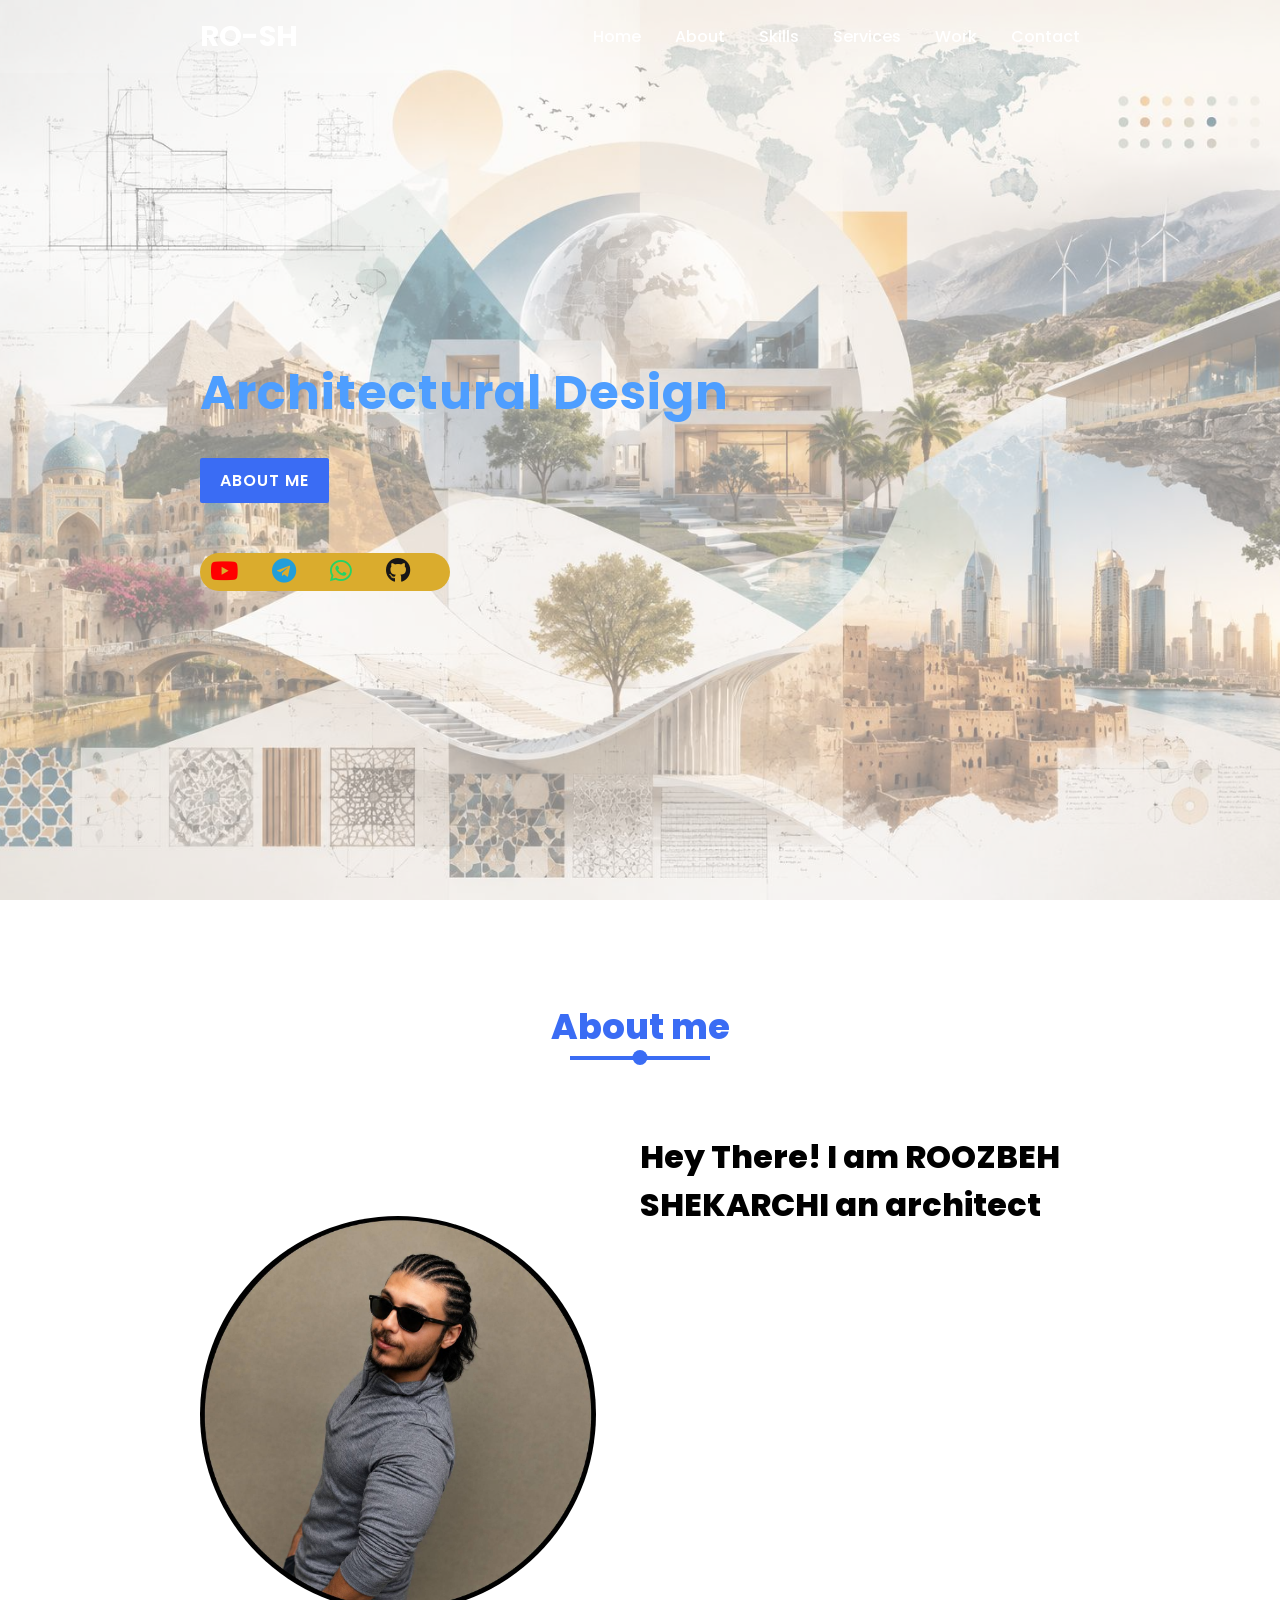
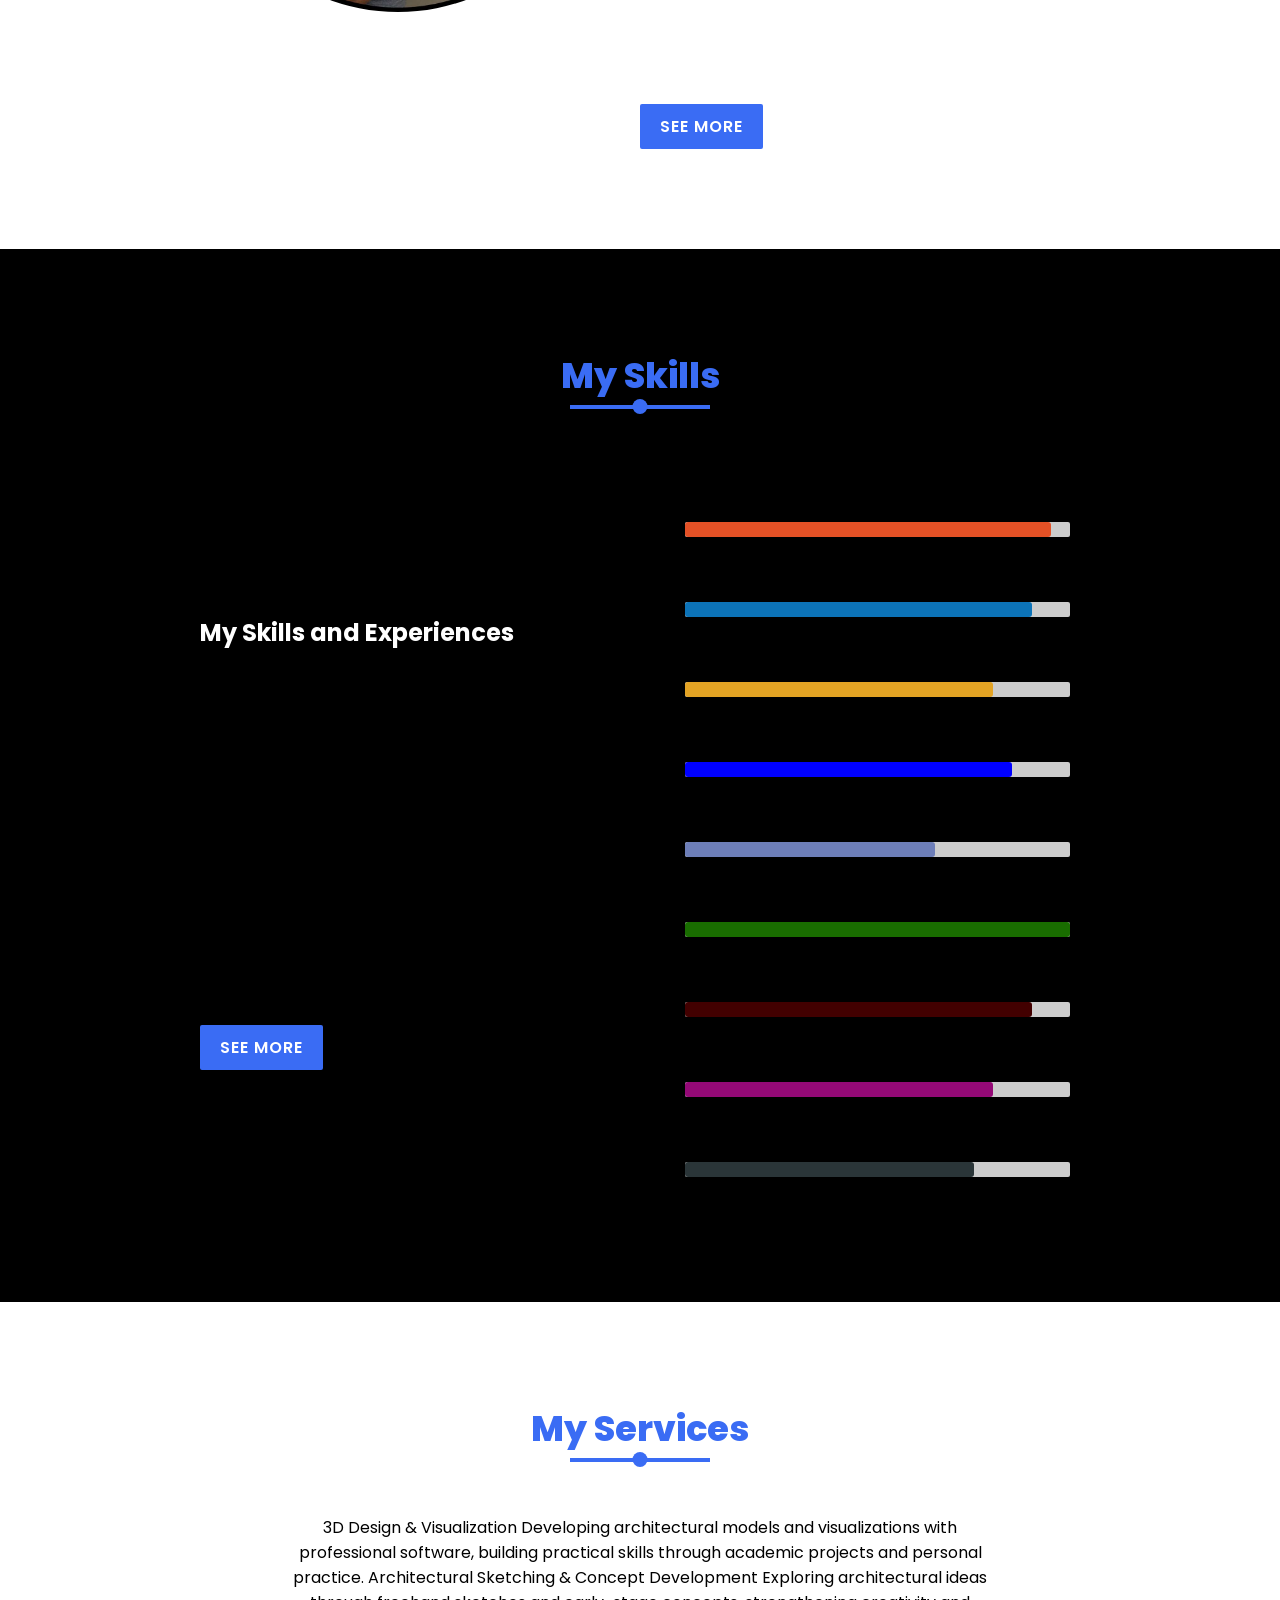
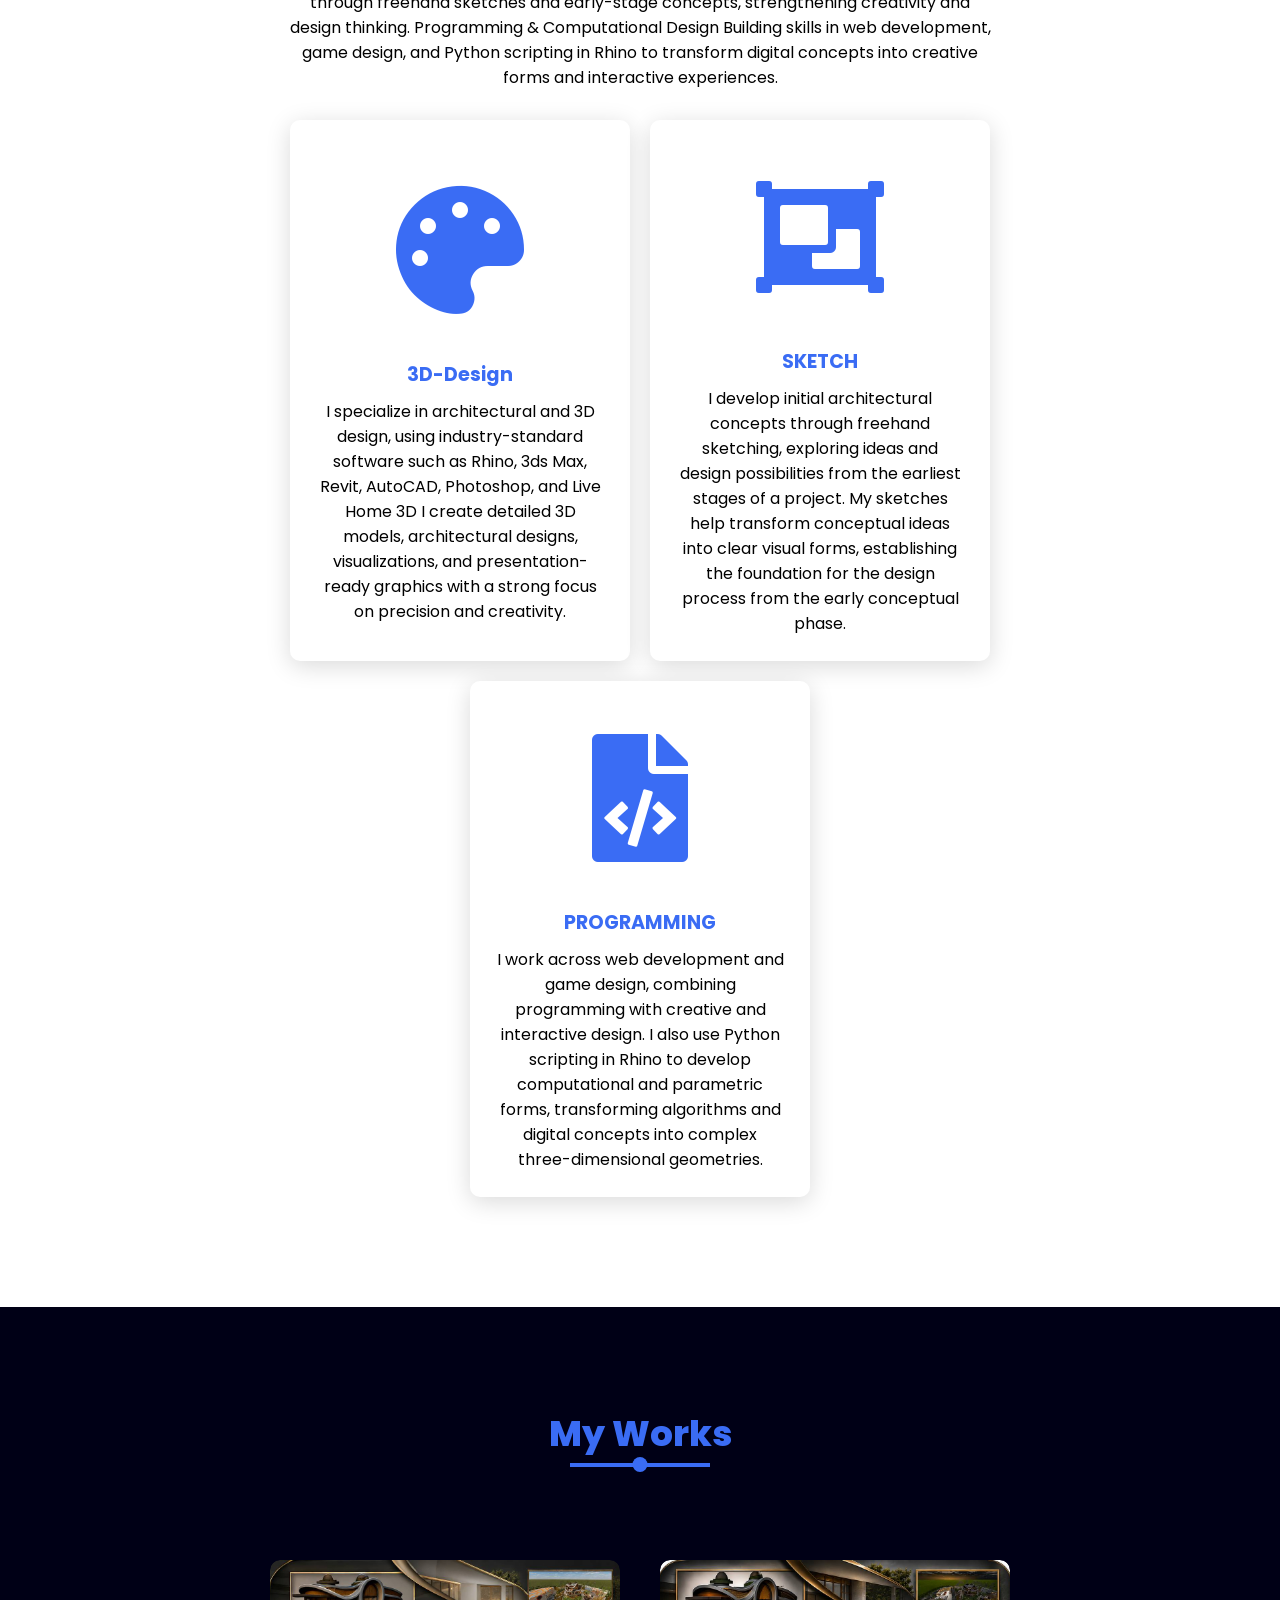
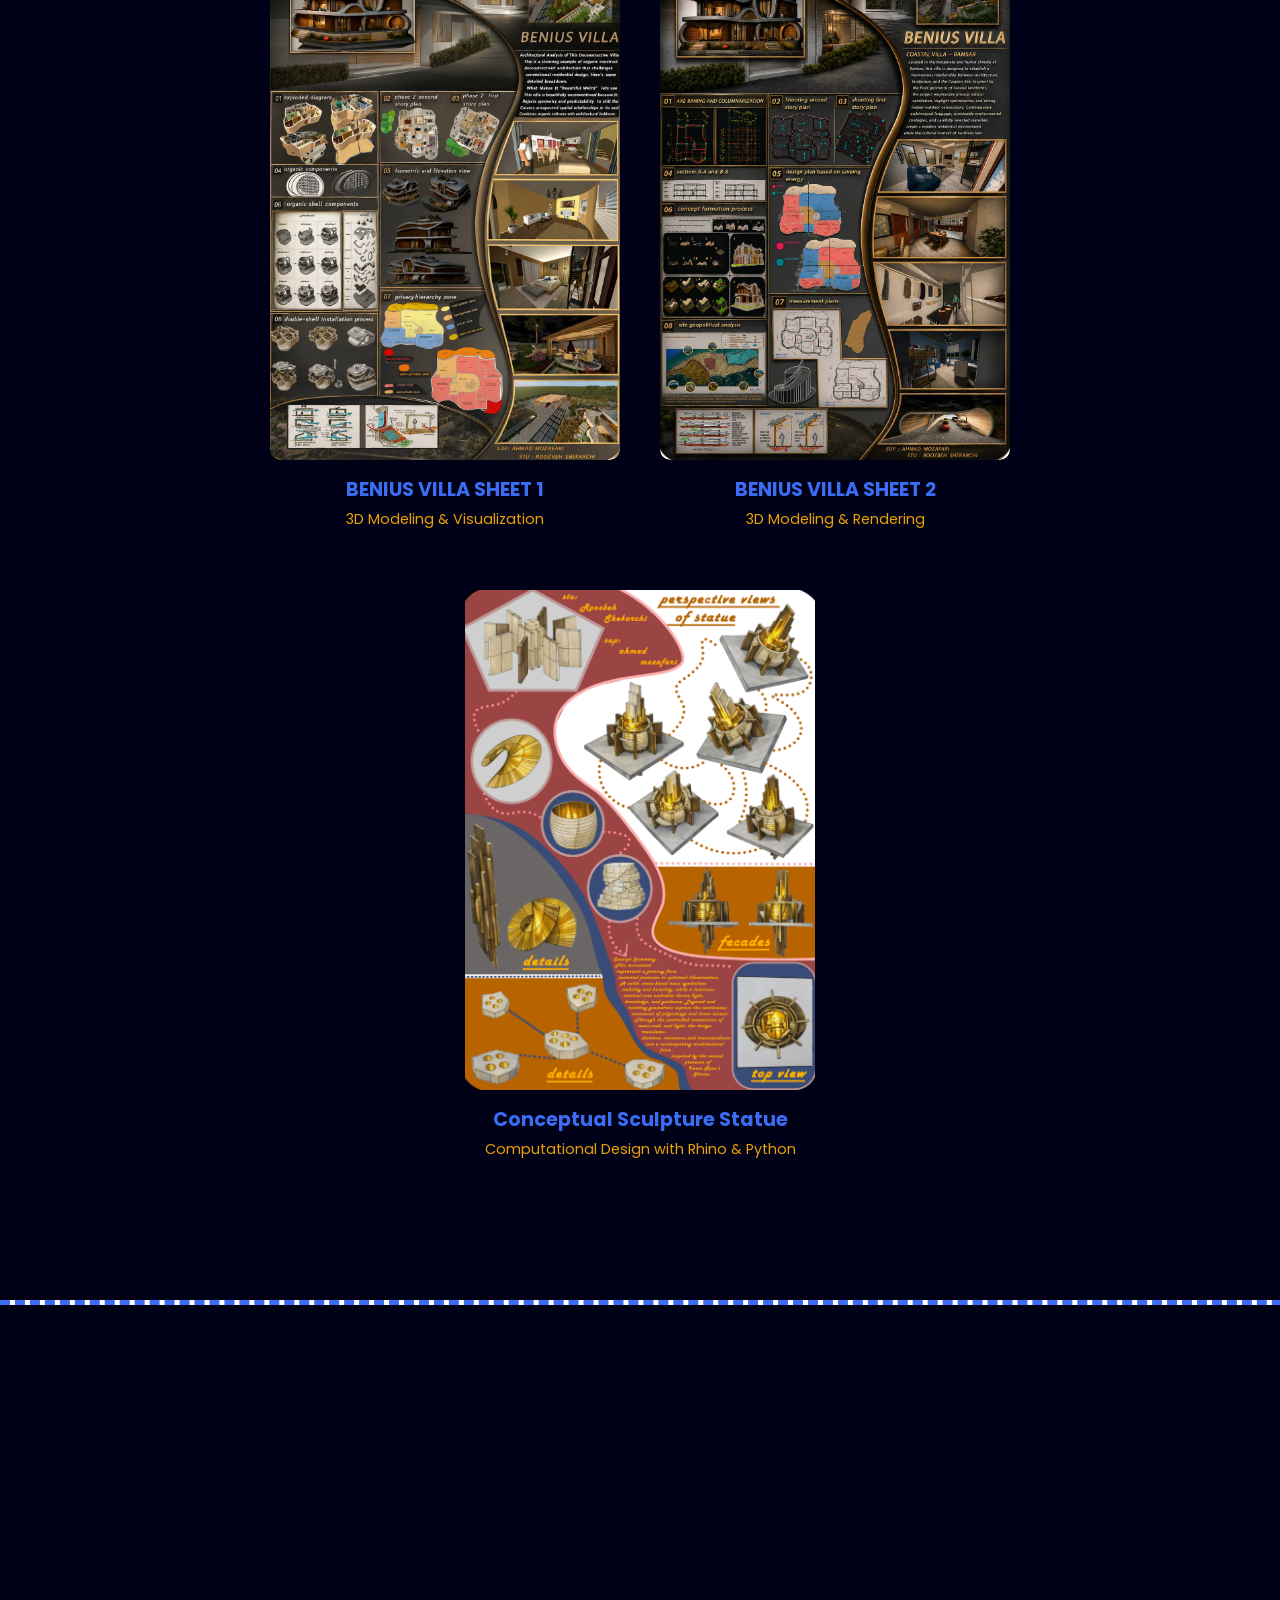
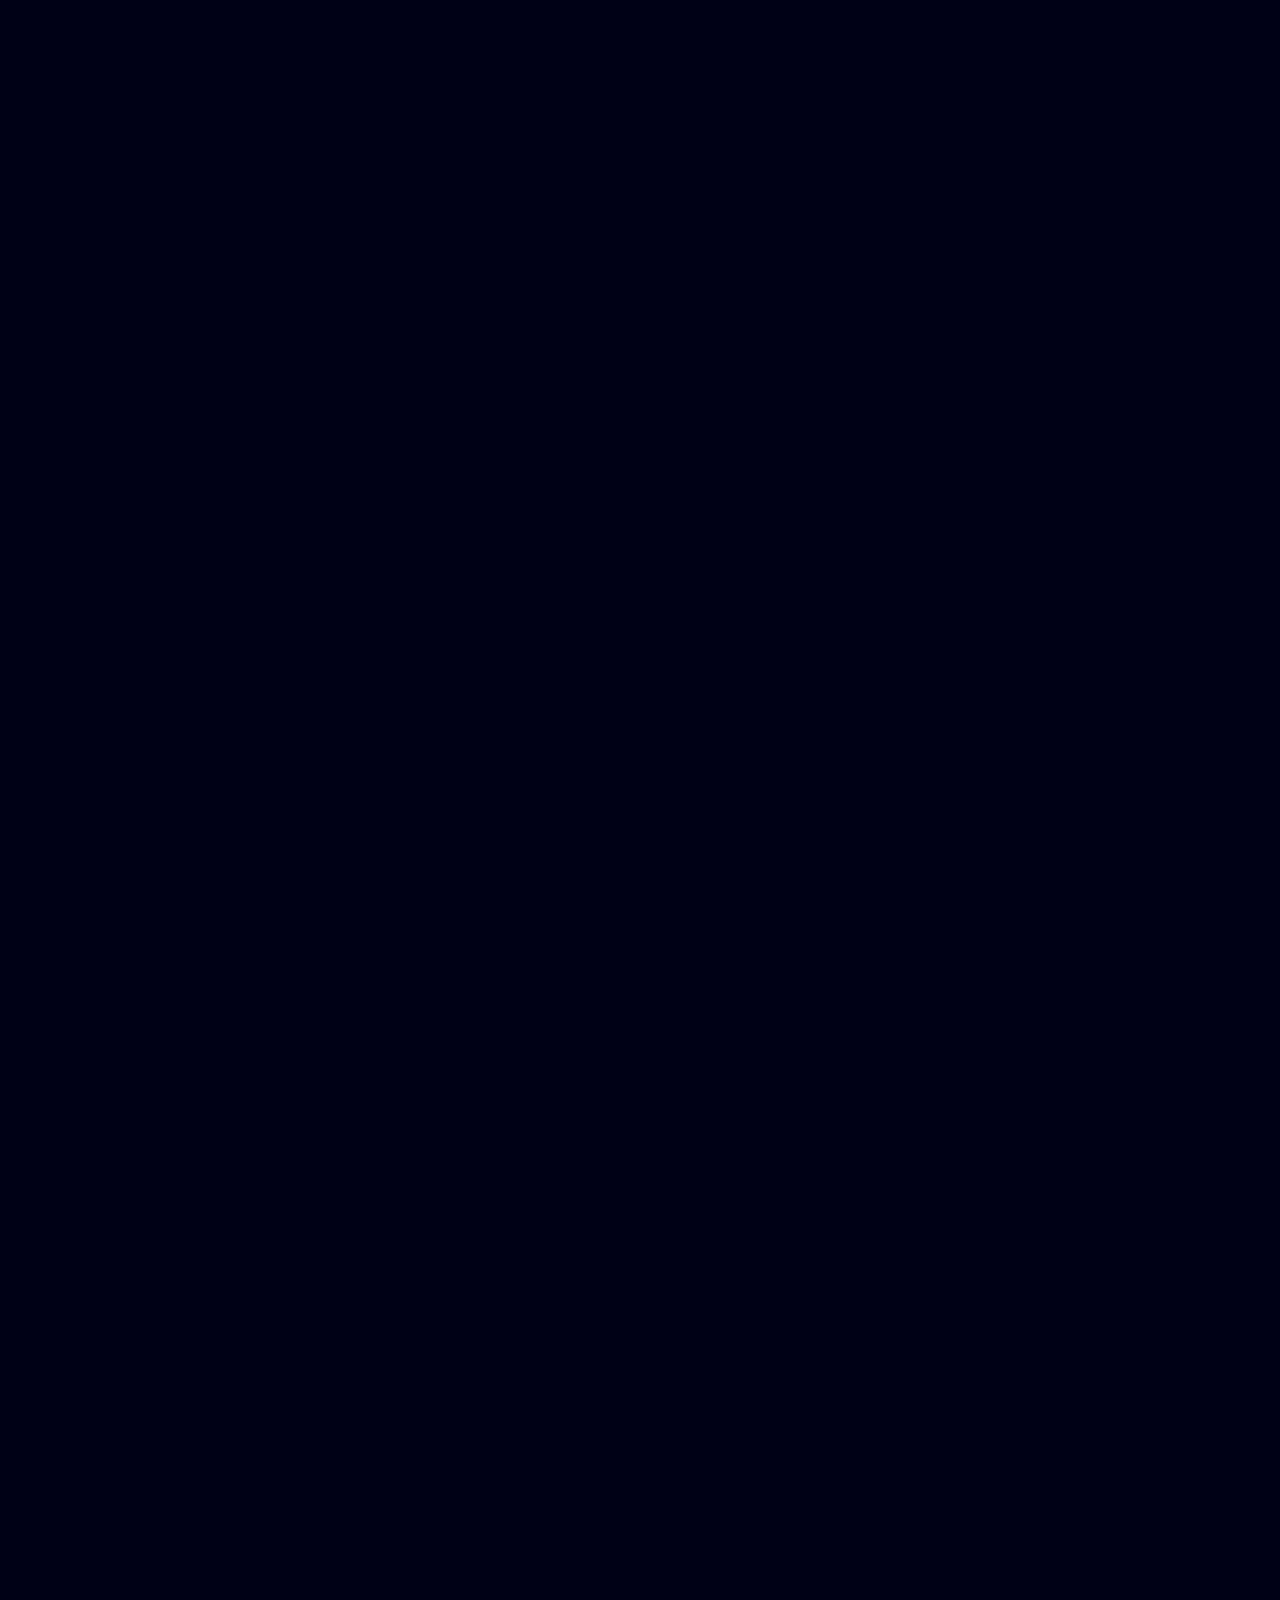
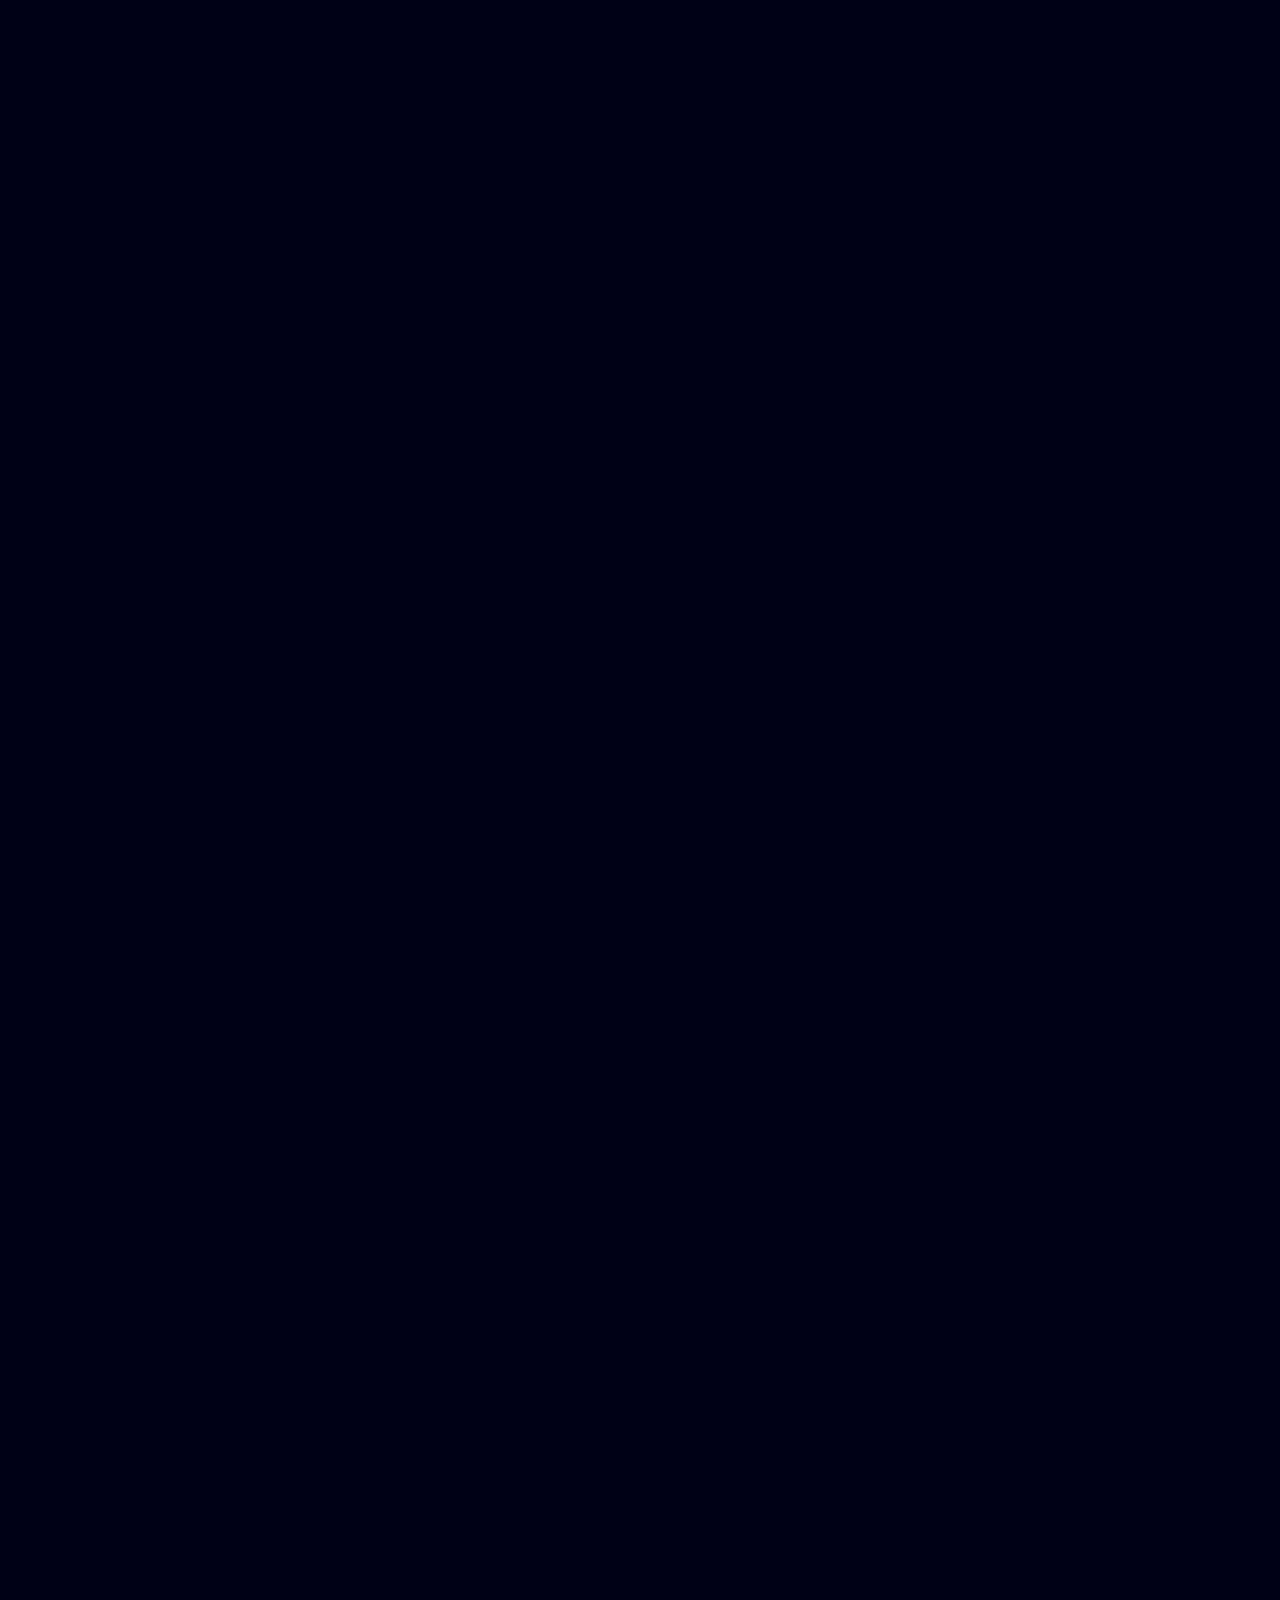
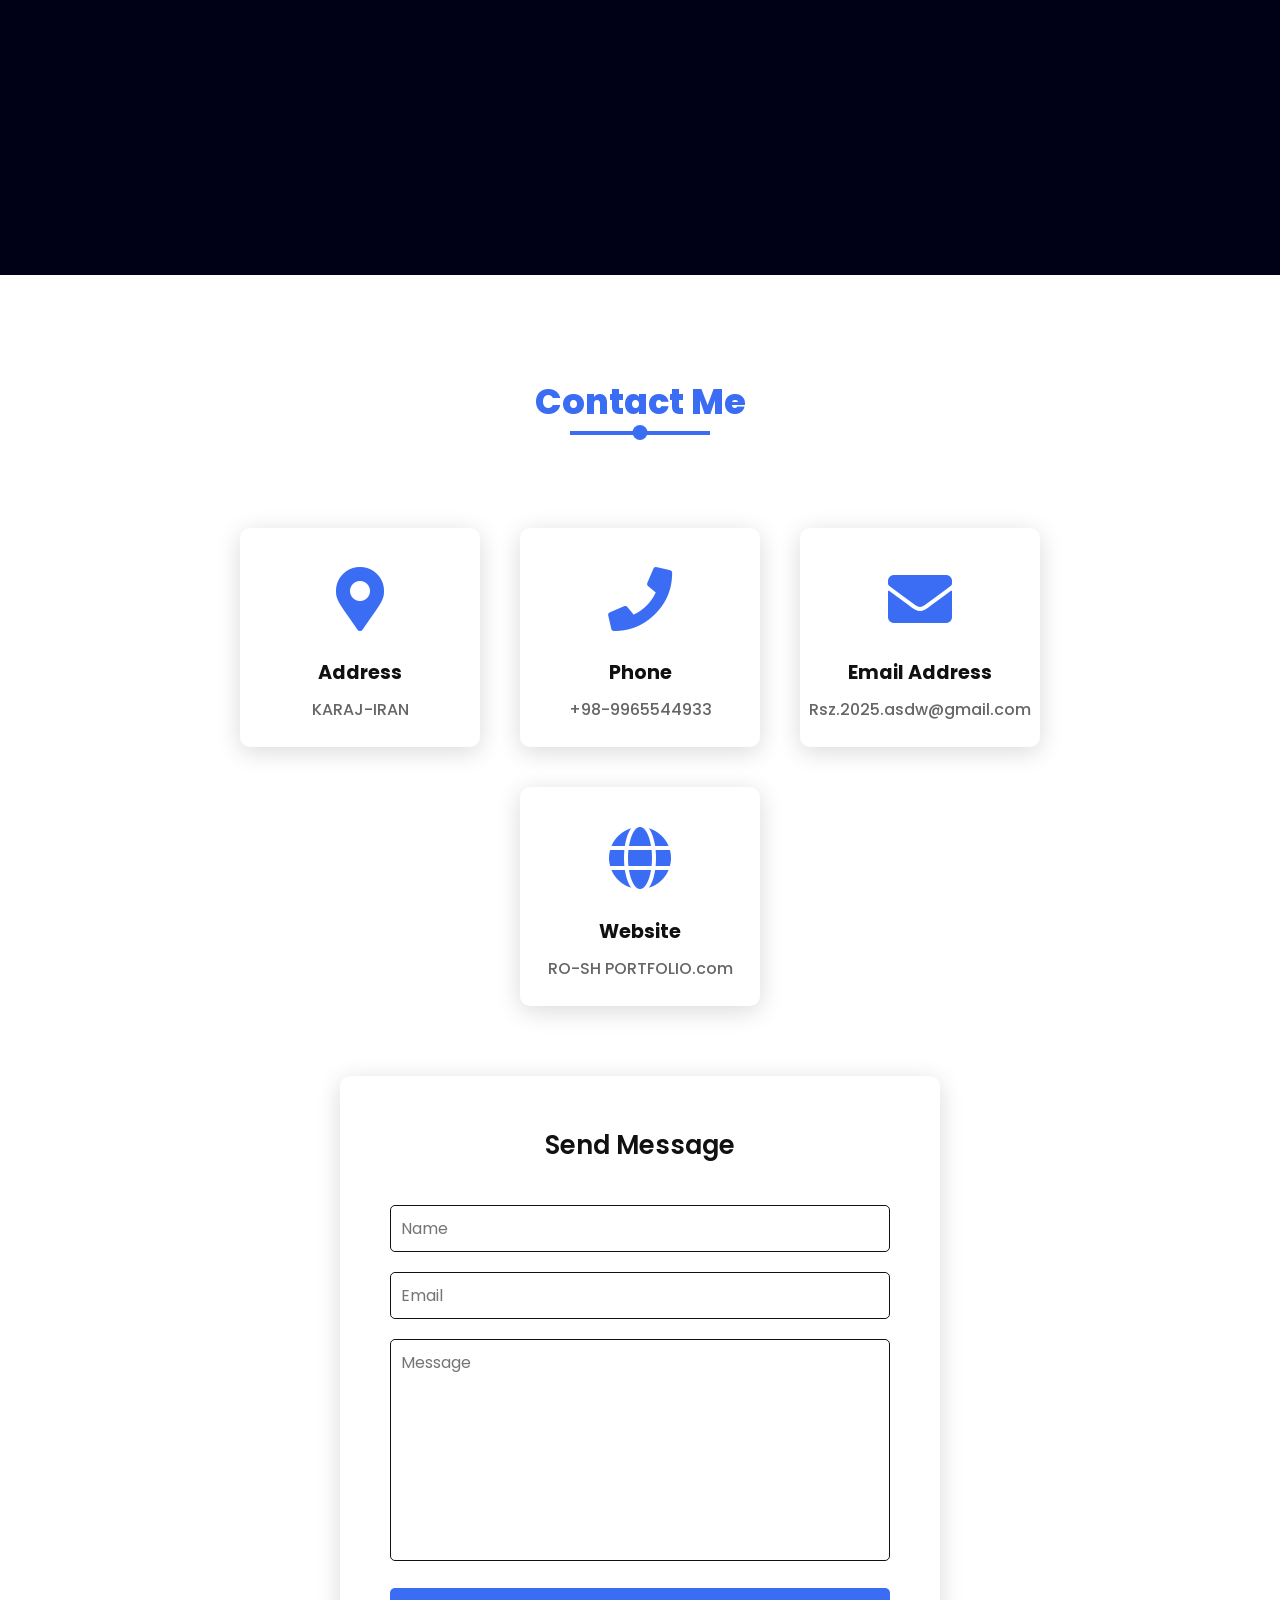
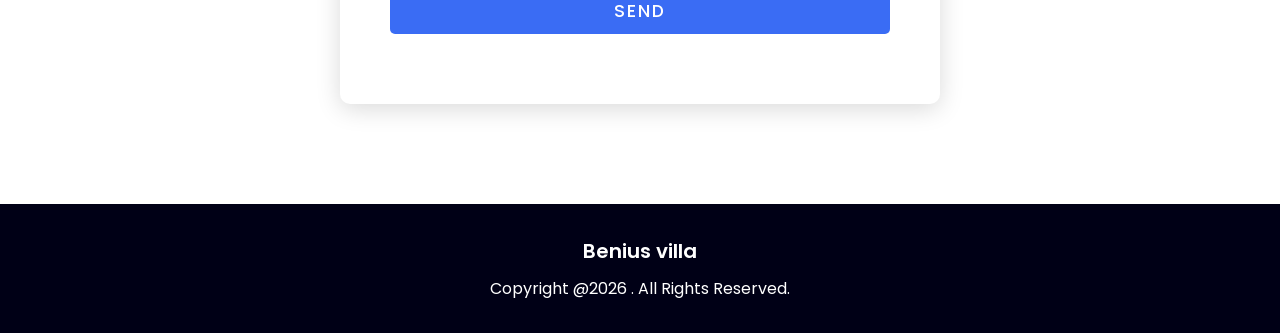
==== index.html @ 7f279898 "Add files via upload" ====
<!DOCTYPE html>
<html lang="en">
<head>
    <meta charset="UTF-8">
    <meta name="viewport" content="width=device-width, initial-scale=1.0">
    <title>RO-SH PORTFOLIO</title>
    <link rel="stylesheet" href="style.css">
    <link rel="stylesheet" href="https://unpkg.com/aos@next/dist/aos.css" />
    <link rel="stylesheet" href="https://cdnjs.cloudflare.com/ajax/libs/font-awesome/5.15.2/css/all.min.css">
</head>
<body>


    <header>
        <a href="" class="brand" data-aos="zoom-in" data-aos-duration="1000">RO-SH</a>
        <div class="menu-btn"></div>
        <div class="navigation">
            <a href="#main" data-aos="fade-up" data-aos-duration="1000" data-aos-delay="100">Home</a>
            <a href="#about"data-aos="fade-up" data-aos-duration="1000" data-aos-delay="200">About</a>
            <a href="#skills" data-aos="fade-up" data-aos-duration="1000" data-aos-delay="300">Skills</a>
            <a href="#services" data-aos="fade-up" data-aos-duration="1000" data-aos-delay="400">Services</a>
            <a href="#work" data-aos="fade-up" data-aos-duration="1000" data-aos-delay="500">Work</a>
            <a href="#contact" data-aos="fade-up" data-aos-duration="1000" data-aos-delay="600">Contact</a>
        </div>
    </header>

    <section class="main" id="main">
        <div class="content">
            <h2 data-aos="fade-right" data-aos-duration="1000" data-aos-delay="800"> <br><span></span></h2>
            <div class="animated-text" data-aos="fade-left" data-aos-duration="1000" data-aos-delay="900">
                <h3>Architectural Design</h3>
                <h3>Web Designer</h3>
                <h3>Programmer</h3>
                
            </div>
            <a href="#about" class="btn" data-aos="zoom-out" data-aos-duration="1000" data-aos-delay="1000">about me</a>
            <div class="media-icons">
                <a href="https://www.youtube.com/@ROSH-i8z" data-aos="fade-in" data-aos-duration="1000" data-aos-delay="1200"><i class="fab fa-youtube"></i></a>
                <a href="https://t.me/@ROSH_2026" data-aos="fade-in" data-aos-duration="1000" data-aos-delay="1300"><i class="fab fa-telegram"></i></a>
                <a href="https://wa.me/@ROSH_2026" data-aos="fade-in" data-aos-duration="1000" data-aos-delay="1400"><i class="fab fa-whatsapp"></i></a>
                <a href="https://github.com/Erf0012" data-aos="fade-in" data-aos-duration="1000" data-aos-delay="1500"><i class="fab fa-github"></i></a>
            </div>
        </div>
    </section>

<!--  About Section -->

    <section class="about" id="about">
        <div class="title reveal">
            <h2 class="section-title" data-aos="fade-up" data-aos-duration="1000">About me</h2>
        </div>
        <div class="content">
            <div class="column col-left reveal">
                <div class="img-card" data-aos="fade-right" data-aos-duration="2000" data-aos-delay="200">
                    <img src="image/myself.png" alt="profile">
                </div>
            </div>
            <div class="column col-right reveal">
                <h2 class="content-title" data-aos="fade-left" data-aos-duration="1000" data-aos-delay="200">Hey There! I am ROOZBEH SHEKARCHI  an architect</h2>
                <p class="paragraph-text" data-aos="flip-up" data-aos-duration="1000" data-aos-delay="400">

I’m Roozbeh Shekarchi, a 21-year-old third-year Bachelor of Architecture student at the University of Tehran. I am continuously learning and developing my knowledge in architecture, with the long-term goal of pursuing advanced academic studies and taking my education to the highest levels.
My interests and experience include architectural design, 3D modeling, and the development of landscapes, green spaces, villas, apartments, towers, and technical architectural elements. I explore culture, society, concepts, ideas, climate, form, and contextual inspiration to develop thoughtful and creative architectural solutions.

Alongside architecture, I enjoy programming, graphic design, sports, and creative activities. I also have a strong interest in films, series, and music, which I regularly explore and follow as sources of inspiration and personal enjoyment.</p>
                <a href="#skills" class="btn" data-aos="zoom-out-left" data-aos-duration="1000" data-aos-delay="600">See more</a>
            </div>
        </div>
    </section>

<!-- Skill Section -->

    <section class="skills" id="skills">
        <div class="title">
            <h2 class="section-title" data-aos="fade-up" data-aos-duration="1000">My Skills</h2>
        </div>
        <div class="content">
            <div class="column col-left">
                <h2 class="content-title" data-aos="fade-right" data-aos-duration="1000" data-aos-delay="200">My Skills and Experiences</h2>
                <div class="paragraph-text" data-aos="flip-down" data-aos-duration="1000" data-aos-delay="300">I have experience in programming, web development, and creative digital design. I work with software such as Rhino, 3ds Max, Revit, AutoCAD, Photoshop, and Live Home 3D to develop architectural models, 3D designs, visualizations, and detailed project concepts.
I also have experience analyzing architectural projects and participating in building projects, gaining practical knowledge through observation, design development, and on-site experience. Alongside my technical and architectural skills, I have a strong command of English and continue to develop my skills through academic projects and personal practice.</div>
                <a href="#services" class="btn" data-aos="zoom-in-right" data-aos-duration="1000" data-aos-delay="400">See more</a>
            </div>
            <div class="column col-right">
                <div class="bar">
                    <div class="info" data-aos="flip-up" data-aos-duration="1000" data-aos-delay="100">
                        <span>HTML</span>
                        <span>95%</span>
                    </div>
                    <div class="line html" data-aos="zoom-in-right" data-aos-duration="1000" data-aos-delay="140"></div>
                </div>
                <div class="bar">
                    <div class="info" data-aos="flip-up" data-aos-duration="1000" data-aos-delay="200">
                        <span>CSS</span>
                        <span>90%</span>
                    </div>
                    <div class="line css" data-aos="zoom-in-right" data-aos-duration="1000" data-aos-delay="240"></div>
                </div>
                <div class="bar">
                    <div class="info" data-aos="flip-up" data-aos-duration="1000" data-aos-delay="300">
                        <span>Javascript</span>
                        <span>80%</span>
                    </div>
                    <div class="line javascript" data-aos="zoom-in-right" data-aos-duration="1000" data-aos-delay="340"></div>
                </div>
                <div class="bar">
                    <div class="info" data-aos="flip-up" data-aos-duration="1000" data-aos-delay="400">
                        <span>Python</span>
                        <span>85%</span>
                    </div>
                    <div class="line python" data-aos="zoom-in-right" data-aos-duration="1000" data-aos-delay="440"></div>
                </div>
                <div class="bar">
                    <div class="info" data-aos="flip-up" data-aos-duration="1000" data-aos-delay="500">
                        <span>RHINO-8</span>
                        <span>65%</span>
                    </div>
                    <div class="line b" data-aos="zoom-in-right" data-aos-duration="1000" data-aos-delay="540"></div>
                </div>
                <div class="bar">
                    <div class="info" data-aos="flip-up" data-aos-duration="1000" data-aos-delay="500">
                        <span>3D LIVE HOME</span>
                        <span>100%</span>
                    </div>
                    <div class="line a" data-aos="zoom-in-right" data-aos-duration="1000" data-aos-delay="640"></div>
                </div>
                <div class="bar">
                    <div class="info" data-aos="flip-up" data-aos-duration="1000" data-aos-delay="500">
                        <span>AutoCAD</span>
                        <span>90%</span>
                    </div>
                    <div class="line c" data-aos="zoom-in-right" data-aos-duration="1000" data-aos-delay="640"></div>
                </div>
                <div class="bar">
                    <div class="info" data-aos="flip-up" data-aos-duration="1000" data-aos-delay="500">
                        <span>Revit architecture</span>
                        <span>80%</span>
                    </div>
                    <div class="line d" data-aos="zoom-in-right" data-aos-duration="1000" data-aos-delay="640"></div>
                </div>
                <div class="bar">
                    <div class="info" data-aos="flip-up" data-aos-duration="1000" data-aos-delay="500">
                        <span>Photoshop</span>
                        <span>75%</span>
                    </div>
                    <div class="line e" data-aos="zoom-in-right" data-aos-duration="1000" data-aos-delay="640"></div>
                </div>
            </div>
        </div>
    </section>

    <!-- Services Section -->

    <section class="services" id="services">
        <div class="title">
            <h2 class="section-title" data-aos="fade-up" data-aos-duration="1000">My Services</h2>
            <p data-aos="fade-up" data-aos-duration="1000" data-aos-delay="200">3D Design & Visualization
Developing architectural models and visualizations with professional software, building practical skills through academic projects and personal practice.

Architectural Sketching & Concept Development
Exploring architectural ideas through freehand sketches and early-stage concepts, strengthening creativity and design thinking.

Programming & Computational Design
Building skills in web development, game design, and Python scripting in Rhino to transform digital concepts into creative forms and interactive experiences.</p>
        </div>
        <div class="content">
            <div class="card" data-aos="fade-right" data-aos-duration="1000" data-aos-delay="400">
                <div class="service-icon">
                    <i class="fas fa-palette"></i>
                </div>
                <div class="info">
                    <h3>3D-Design</h3>
                    <p>I specialize in architectural and 3D design, using industry-standard software such as Rhino, 3ds Max, Revit, AutoCAD, Photoshop, and Live Home 3D
                       I create detailed 3D models, architectural designs, visualizations, and presentation-ready graphics with a strong focus on precision and creativity. </p>
                </div>
            </div>
            <div class="card" data-aos="fade-up" data-aos-duration="1000" data-aos-delay="400">
                <div class="service-icon">
                    <i class="fas fa-object-group"></i>
                </div>
                <div class="info">
                    <h3>SKETCH</h3>
                    <p>I develop initial architectural concepts through freehand sketching, exploring ideas and design possibilities from the earliest stages of a project.
                      My sketches help transform conceptual ideas into clear visual forms, establishing the foundation for the design process from the early conceptual phase. </p>
                </div>
            </div>
            <div class="card" data-aos="fade-left" data-aos-duration="1000" data-aos-delay="400">
                <div class="service-icon">
                    <i class="fas fa-file-code"></i>
                </div>
                <div class="info">
                    <h3>PROGRAMMING</h3>
                    <p>I work across web development and game design, combining programming with creative and interactive design.
                       I also use Python scripting in Rhino to develop computational and parametric forms, transforming algorithms and digital concepts into complex three-dimensional geometries. </p>
                </div>
            </div>
        </div>
    </section>

<!-- Work Section -->
<!-- ========================= -->
<!-- MY WORKS -->
<!-- ========================= -->

<section class="work" id="work">

    <div class="title">

        <h2 class="section-title"
            data-aos="fade-up"
            data-aos-duration="1000">
            My Works
        </h2>

    </div>


    <!-- Artistic Dashed Line -->
    <svg class="project-line" id="lineWork"></svg>


    <div class="content">


        <!-- ========================= -->
        <!-- PROJECT 1 -->
        <!-- ========================= -->

        <div class="card"
             data-aos="fade-right"
             data-aos-duration="1000"
             data-aos-delay="200">

            <div class="card-img">

                <img src="image/1.png"
                     alt="BENIUS VILLA SHEET 1">

            </div>

            <div class="card-info">

                <h3>BENIUS VILLA SHEET 1</h3>

                <p>
                    3D Modeling & Visualization
                </p>

            </div>

        </div>



        <!-- ========================= -->
        <!-- PROJECT 2 -->
        <!-- ========================= -->

        <div class="card"
             data-aos="fade-up"
             data-aos-duration="1000"
             data-aos-delay="200">

            <div class="card-img">

                <img src="image/2.jpg"
                     alt="BENIUS VILLA SHEET 2">

            </div>

            <div class="card-info">

                <h3>BENIUS VILLA SHEET 2</h3>

                <p>
                    3D Modeling & Rendering
                </p>

            </div>

        </div>



        <!-- ========================= -->
        <!-- PROJECT 3 -->
        <!-- ========================= -->

        <div class="card"
             data-aos="fade-left"
             data-aos-duration="1000"
             data-aos-delay="200">

            <div class="card-img">

                <img src="image/7.png"
                     alt="Conceptual Sculpture">

            </div>

            <div class="card-info">

                <h3>Conceptual Sculpture Statue</h3>

                <p>
                    Computational Design with Rhino & Python
                </p>

            </div>

        </div>


    </div>

</section>
<div class="dashed-line"></div>


<!-- ========================= -->
<!-- SECOND WORK SECTION -->
<!-- ========================= -->

<section class="work1" id="work1">


    <!-- Artistic Dashed Line -->
    


    <div class="content1">


        <!-- ========================= -->
        <!-- PROJECT 4 -->
        <!-- ========================= -->

        <div class="card"
             data-aos="fade-right"
             data-aos-duration="1000"
             data-aos-delay="400">

            <div class="card-img">

                <img src="image/4.png"
                     alt="Architectural Sketch">

            </div>

            <div class="card-info">

                <h3>Architectural Sketch - AS BUILT</h3>

                <p>
                    Initial Concept & Freehand Sketching
                </p>

            </div>

        </div>



        <!-- ========================= -->
        <!-- PROJECT 5 -->
        <!-- ========================= -->

        <div class="card"
             data-aos="fade-up"
             data-aos-duration="1000"
             data-aos-delay="400">

            <div class="card-img">

                <img src="image/5.png"
                     alt="Parametric Design">

            </div>

            <div class="card-info">

                <h3>Parametric Design - MODIFIED</h3>

                <p>
                    Initial Concept & Freehand Sketching
                </p>

            </div>

        </div>



        <!-- ========================= -->
        <!-- PROJECT 6 -->
        <!-- ========================= -->

        <div class="card"
             data-aos="fade-left"
             data-aos-duration="1000"
             data-aos-delay="400">

            <div class="card-img">

                <img src="image/6.png"
alt="Parametric Design 2">

            </div>

            <div class="card-info">

                <h3>Parametric Design - MODIFIED 2</h3>

                <p>
                    Creative 3D Details
                </p>

            </div>

        </div>



        <!-- ========================= -->
        <!-- PROJECT 7 -->
        <!-- ========================= -->

        <div class="card"
             data-aos="fade-left"
             data-aos-duration="1000"
             data-aos-delay="400">

            <div class="card-img">

                <img src="image/3.png"
                     alt="Architectural Visualization">

            </div>

            <div class="card-info">

                <h3>Architectural Visualization FORM</h3>

                <p>
                    3D Design - ART
                </p>

            </div>

        </div>



        <!-- ========================= -->
        <!-- PROJECT 8 -->
        <!-- ========================= -->

        <div class="card"
             data-aos="fade-left"
             data-aos-duration="1000"
             data-aos-delay="400">

            <div class="card-img">

                <img src="image/8.png"
                     alt="3D Design Project">

            </div>

            <div class="card-info">

                <h3>Designing 3D Project</h3>

                <p>
                    Architectural Exploration & Development
                </p>

            </div>

        </div>


    </div>

</section>




    <section class="contact" id="contact">
        <div class="title reveal">
          <h2 class="section-title">Contact Me</h2>
        </div>
        <div class="content">
          <div class="row">
            <div class="card reveal">
              <div class="contact-icon">
                <i class="fas fa-map-marker-alt"></i>
              </div>
              <div class="info">
                <h3>Address</h3>
                <span>KARAJ-IRAN</span>
              </div>
            </div>
            <div class="card reveal">
              <div class="contact-icon">
                <i class="fas fa-phone"></i>
              </div>
              <div class="info">
                <h3>Phone</h3>
                <span>+98-9965544933</span>
              </div>
            </div>
            <div class="card reveal">
              <div class="contact-icon">
                <i class="fas fa-envelope"></i>
              </div>
              <div class="info">
                <h3>Email Address</h3>
                <span>Rsz.2025.asdw@gmail.com</span>
              </div>
            </div>
            <div class="card reveal">
              <div class="contact-icon">
                <i class="fas fa-globe"></i>
              </div>
              <div class="info">
                <h3>Website</h3>
                <span>RO-SH PORTFOLIO.com</span>
              </div>
            </div>
          </div>
          <div class="row">
            <div class="contact-form reveal">
              <h3>Send Message</h3>
              <div class="input-box">
                <input type="text" name="" value="" placeholder="Name">
              </div>
              <div class="input-box">
                <input type="text" name="" value="" placeholder="Email">
              </div>
              <div class="input-box">
                <textarea name="name" rows="8" cols="80" placeholder="Message"></textarea>
              </div>
              <div class="input-box">
                <input type="submit" class="send-btn" name="" value="Send">
              </div>
            </div>
          </div>
        </div>
      </section>
  
      <footer class="footer">
        <span class="footer-title">Benius villa</span>
        <p>Copyright @2026 <a href="#"></a>. All Rights Reserved.</p>
      </footer>

      


    <script src="https://unpkg.com/aos@next/dist/aos.js"></script>
    <script>
      AOS.init({offset:0});
    </script>
    <script>

        window.addEventListener("scroll", function(){
    scrollBtn.classList.toggle("active", window.scrollY > 500);
});

//javascript for scroll back to top on click scroll-to-top button

// document.querySelector(".scrollToTop-btn").addEventListener("click", () => {
//   document.body.scrollTop = 0;
//   document.documentElement.scrollTop = 0;
// });

        const menuBtn = document.querySelector(".menu-btn");
        const navigation = document.querySelector(".navigation");
        const navigationItems = document.querySelector(".navigation a");

        menuBtn.addEventListener("click", () => {
            menuBtn.classList.toggle("active");
            navigation.classList.toggle("active");
        })

        // Navigation Effects
        window.addEventListener("scroll", function(){
            const header = document.querySelector("header");
            header.classList.toggle("sticky", window.scrollY > 0);
        })

        navigationItems.forEach((navigationItem) => {
            navigationItem.addEventListener("click", () => {
                menuBtn.classList.remove("active");
                navigation.classList.remove("active")
            })
        })





<!-- ========================= -->
<!-- ARTISTIC LINE JAVASCRIPT -->
<!-- ========================= -->



function createArtisticLine(sectionId, svgId) {

    const section =
        document.getElementById(sectionId);

    const svg =
        document.getElementById(svgId);


    if (!section || !svg) return;


    const cards =
        section.querySelectorAll('.card');


    if (cards.length < 2) return;


    const sectionRect =
        section.getBoundingClientRect();


    svg.setAttribute(
        "viewBox",
        `0 0 ${sectionRect.width} ${sectionRect.height}`
    );


    svg.setAttribute(
        "width",
        sectionRect.width
    );


    svg.setAttribute(
        "height",
        sectionRect.height
    );


    svg.innerHTML = "";


    let points = [];


    /* پیدا کردن مرکز هر کارت */

    cards.forEach(card => {

        const rect =
            card.getBoundingClientRect();


        const x =
            rect.left -
            sectionRect.left +
            rect.width / 2;


        const y =
            rect.top -
            sectionRect.top +
            rect.height / 2;


        points.push({
            x: x,
            y: y
        });

    });


    /* شروع خط از کارت اول */

    let pathData =
        `M ${points[0].x} ${points[0].y}`;


    /* ساخت مسیر منحنی بین کارت‌ها */

    for (
        let i = 1;
        i < points.length;
        i++
    ) {

        const previous =
            points[i - 1];

        const current =
            points[i];


        const middleX =
            (previous.x + current.x) / 2;


        pathData += `

            C
            ${middleX} ${previous.y},
            ${middleX} ${current.y},
            ${current.x} ${current.y}

        `;

    }


    /* ساخت SVG Path */

    const path =
        document.createElementNS(
            "http://www.w3.org/2000/svg",
            "path"
        );


    path.setAttribute(
        "d",
        pathData
    );


    svg.appendChild(path);

}



/* ========================= */
/* PAGE LOAD */
/* ========================= */

window.addEventListener(
    "load",
    function() {

        createArtisticLine(
            "work",
            "lineWork"
        );


        createArtisticLine(
            "work1",
            "lineWork1"
        );

    }
);



/* ========================= */
/* WINDOW RESIZE */
/* ========================= */

window.addEventListener(
    "resize",
    function() {

        createArtisticLine(
            "work",
            "lineWork"
        );


        createArtist
icLine(
            "work1",
            "lineWork1"
        );

    }
);





    </script>
</body>
</html>
---- style.css ----
@import url('https://fonts.googleapis.com/css2?family=Poppins:ital,wght@0,100;0,200;0,300;0,400;0,500;0,600;0,700;0,800;0,900;1,100;1,200;1,300;1,400;1,500;1,600;1,700;1,800;1,900&display=swap');

*{
    padding: 0;
    margin: 0;
    font-family: 'Poppins', sans-serif;
    box-sizing: border-box;
}

body{
    width: 100%;
    height: auto;
    overflow-x: hidden;
    position: relative;
    background: transparent;
}

/* بکگراند ثابت کل سایت */
body::before {
    content: "";
    position: fixed;

    top: 0;
    left: 0;

    width: 100%;
    height: 100%;

    background-image: url("image/a.png");
    background-size: cover;
    background-position: center;
    background-repeat: no-repeat;

    opacity: 0.5;

    z-index: -1;
    pointer-events: none;
}

header{
    z-index: 889;
    position: fixed;
    background-color: rgba(255,255,255,0.1);
    top: 0;
    left: 0;
    width: 100%;
    padding: 15px 200px;
    display: flex;
    justify-content: space-between;
    align-items: center;
    transition: 0.2s ease;
}

header.sticky{
    background-color: #3a6cf4;
    padding: 10px 200px;
}

header .brand{
    color: white;
    font-size: 1.8em;
    font-weight: 700;
    text-transform: uppercase;
    text-decoration: none;
}

header .navigation{
    position: relative;
}

header .navigation a{
    color: white;
    font-size: 1em;
    text-decoration: none;
    font-weight: 500;
    margin-left: 30px;
}

header .navigation a:hover{
    color: #3a6cf4;
}

header .sticky .navigation a:hover{
    color: black;
}

section{
    padding: 100px 200px;
}

.main{
    position: relative;
    width: 100%;
    height: 100vh;
    display: flex;
    align-items: center;
    background-size: cover;
    background-position: center;
    background-repeat: no-repeat;
    background-attachment: fixed;
}

.main .content{
    max-width: 800px;
}

.main .content h2{
    color: white;
    font-size: 2em;
    font-weight: 500;
}

.main .content h2 span{
    font-size: 2.8rem;
    font-weight: 600;
}

.animated-text{
    position: relative;
    height: 70px;
    overflow: hidden;
}

.animated-text h3{
    color: #4e9eff;
    font-size: 3em;
    font-weight: 700;
    line-height: 70px;
    letter-spacing: 1px;
}

.animated-text h3:nth-child(1){
    animation: text-move 6s infinite ease-out;
}

@keyframes text-move {
    0%,15%{
        margin-top: 0px;
    }
    
    25%,40%{
        margin-top: -70px;
    }
    
    50%,65%{
        margin-top: -140px;
    }
    
    75%,90%{
        margin-top: -70px;
    }
    
    100%{
        margin-top: 0px;
    }
}

.btn{
    color: white;
    background-color: #3a6cf4;
    font-size: 1em;
    font-weight: 600;
    display: inline-block;
    padding: 10px 20px;
    text-transform: uppercase;
    text-decoration: none;
    letter-spacing: 1px;
    border-radius: 2px;
    margin-top: 30px;
    transition: 0.5s ease;
}

.btn:hover{
    background-color: #235bf6;
}

.media-icons{
    margin-top: 50px;
}

.media-icons a{
    color: white;
    font-size: 25px;
    margin-right: 30px;
}


/* About */

.title{
    width: 100%;
    display: flex;
    justify-content: center;
    align-items: center;
    flex-direction: column;
}

.section-title{
    position: relative;
    color: #3a6cf4;
    font-size: 2.2em;
    font-weight: 800;
    margin-bottom: 60px;
}

.section-title::before{
    content: "";
    position: absolute;
    top: 56px;
    left: 50%;
    width: 140px;
    height: 4px;
    background-color: #3a6cf4;
    transform: translateX(-50%);
}

.section-title::after{
    content: "";
    position: absolute;
    top: 50px;
    left: 50%;
    width: 15px;
    height: 15px;
    border-radius: 50%;
    background-color: #3a6cf4;
    transform: translateX(-50%);
}

.about .content{
    position: relative;
    width: 100%;
    display: flex;
    justify-content: space-between;
    align-items: center;
    margin-top: 20px;
}

.about .content .col-left{
    position: relative;
    width: 45%;
}

.about .content .col-right{
    position: relative;
    width: 50%;
}

.about .content .col-left .img-card{
    position: relative;
    width: 100%;
    min-height: 450px;
}

.about .content .col-left .img-card img{
    top: 0;
    left: 0;
    width: 100%;
    height: 125%;
    object-fit: cover;
    border-radius: 50%;
}

.about .content .col-right .content-title{
    font-size: 2em;
    font-weight: 800;
    margin-bottom: 20px;
}

.about .content .col-right .paragraph-text{
    font-size: 1em;
}

/* Social Media Colors */

.media-icons{
    background-color: #daac2d;
    
    margin-top: 50px;
    margin-right: 40px;
    border-radius: 20px;
    width: 250px;

    opacity: 0;
    animation: socialShow 1s ease forwards;
    animation-delay: 1s;
}

@keyframes socialShow {
    from {
        opacity: 0;
        transform: translateY(20px);
    }

    to {
        opacity: 1;
        transform: translateY(0);
    }
}
    
    


.fa-youtube {
    color: #FF0000;
    margin-left: 10px;
}

.media-icons .fa-telegram {
    color: #229ED9;
}

.media-icons .fa-whatsapp {
    color: #25D366;
}

.media-icons .fa-github {
    color: #181717;
}

/* Skills Section */

.skills{
    background-color: black;
}

.skills .content{
    position: relative;
    width: 100%;
    display: flex;
    justify-content: space-between;
    align-items: center;
    color: white;
    margin-top: 20px;
}

.skills .content .col-left{
    position: relative;
    width: 46%;
}

.skills .content .col-left .content-title{
    margin-bottom: 20px;
}

.skills .content .col-right{
    position: relative;
    width: 46%;
}

.skills .content .col-right .bar{
    margin-bottom: 15px;
    padding: 10px;
}

.skills .content .col-right .bar .info{
    display: flex;
    align-items: center;
    justify-content: space-between;
    margin-bottom: 5px;
}

.skills .content .col-right .br .info span{
    font-size: 18px;
    font-weight: 500;
}

.skills .content .col-right .bar .line{
    position: relative;
    width: 100%;
    height: 15px;
    background-color: #ccc;
    border-radius: 2px;
}

.skills .content .col-right .bar .line::before{
    content: "";
    position: absolute;
    height: 100%;
    top: 0;
    left: 0;
    border-radius: 3px;
}

.skills .content .col-right .bar .html::before{
    width: 95%;
    background-color: #e45126;
}

.skills .content .col-right .bar .css::before{
    width: 90%;
    background-color: #0c73b8;
}

.skills .content .col-right .bar .javascript::before{
    width: 80%;
    background-color: #e3a324;
}

.skills .content .col-right .bar .python::before{
    width: 85%;
    background-color: blue;
}

.skills .content .col-right .bar .b::before{
    width: 65%;
    background-color: #6d7eb8;
}
.skills .content .col-right .bar .a::before{
    width: 100%;
    background-color: #196d00;
}
.skills .content .col-right .bar .c::before{
    width: 90%;
    background-color: #420000;
}
.skills .content .col-right .bar .d::before{
    width: 80%;
    background-color: #940976;
}
.skills .content .col-right .bar .e::before{
    width: 75%;
    background-color: #2a3538;
}

/* Services */

.services .content{
    display: flex;
    justify-content: center;
    flex-wrap: wrap;
    flex-direction: row;
    margin-top: 20px;
}

.title p{
    font-size: 1em;
    width: 80%;
    text-align: center;
}

.services .content .card{
    background-color: #fff;
    width: 340px;
    margin: 10px;
    padding: 25px;
    display: flex;
    justify-content: center;
    align-items: center;
    flex-direction: column;
    border-radius: 10px;
    box-shadow: 0 5px 25px rgba(1 1 1/15%);
    transition: 0.3s linear;
}

.services .content .card .service-icon{
    color: #3a6cf4;
    font-size: 8rem;
    text-align: center;
    transition: 0.3s linear;
}

.services .content .card .info{
    text-align: center;
}

.services .content .card .info h3{
    color: #3a6cf4;
    font-size: 1.2rem;
    font-weight: 700;
    margin: 10px;
    transition: 0.3s linear;
    
}

.services .content .card:hover{
    background-color: #3a6cf4;
    color: white;
}

.services .content .card:hover .service-icon,
.services .content .card:hover .info h3
{
    transform: translateY(-10px);
    color: white;
}

/* Work */

.work{
    background-color: #000016;
}

.work .content{
    display: flex;
    justify-content: center;
    flex-direction: row;
    flex-wrap: wrap;
    margin-top: 20px;
}

.work .content .card{
    width: 350px;
    margin: 20px;
}

.work .content .card .card-img{
    position: relative;
    width: 100%;
    height: 500px;
    overflow: hidden;
    border-radius: 10px;
}

.work .content .card .card-img img{
    position: absolute;
    top: 0;
    left: 0;
    width: 100%;
    height: 100%;
    object-fit: cover;
    border-radius: 10px; 
    transition: 0.3s linear;
}

.work .content .card .card-img img:hover{
    transform: scale(1.5);
}


.work1{
   background-color: #000016; 
}

.work1 .content1{
    display: flex;
    justify-content: center;
    flex-direction: row;
    flex-wrap: wrap;
    margin-top: 20px;
}

.work1 .content1 .card{
    width: 820px;
    margin: 20px;
}

.work1 .content1 .card .card-img{
    position: relative;
    width: 100%;
    height: 580px;
    overflow: hidden;
    border-radius: 10px;
}

.work1 .content1 .card .card-img img{
    position: absolute;
    top: 0;
    left: 0;
    width: 100%;
    height: 100%;
    object-fit: cover;
    border-radius: 10px; 
    transition: 0.3s linear;
}

.work1 .content1 .card .card-img img:hover{
    transform: scale(1.5);
}

/* Text under project images */

.work .card-info,
.work1 .card-info {
    text-align: center;
    padding: 15px 5px 20px;
}

.work .card-info h3,
.work1 .card-info h3 {
    color: #3a6cf4;
    font-size: 1.2em;
    font-weight: 700;
    margin-bottom: 5px;
}

.work .card-info p,
.work1 .card-info p {
    color: #e9a105;
    font-size: 0.9em;
    font-weight: 400;
}

/* ========================================= */
/* ARTISTIC DASHED LINE BETWEEN PROJECTS */
/* ========================================= */

.work,
.work1 {
    position: relative;
}


/* محتوای کارت‌ها بالای خط قرار می‌گیرد */
.work .content,
.work1 .content1 {
    position: relative;
    z-index: 2;
}


/* SVG خط‌چین */
.project-line {
    position: absolute;

    top: 0;
    left: 0;

    width: 100%;
    height: 100%;

    z-index: 1;

    pointer-events: none;

    overflow: visible;
}


/* خود خط */
.project-line path {

    fill: none;

    stroke: #3a6cf4;

    stroke-width: 3;

    stroke-dasharray: 8 10;

    stroke-linecap: round;

    animation: dashMove 2s linear infinite;
}


/* حرکت خط‌چین */
@keyframes dashMove {

    from {
        stroke-dashoffset: 0;
    }

    to {
        stroke-dashoffset: -36;
    }

}


/* جلوگیری از اینکه کارت‌ها توسط خط پوشانده شوند */

.work .card,
.work1 .card {

    position: relative;

    z-index: 3;

}



/* Contact */

.contact .content{
    display: flex;
    justify-content: center;
    flex-wrap: wrap;
    flex-direction: column;
    margin-top: 20px;
  }
  
  .contact .content .row{
    display: flex;
    justify-content: center;
    flex-wrap: wrap;
    flex-direction: row;
  }
  
  .contact .content .row .card{
    background: #fff;
    width: 240px;
    margin: 20px;
    padding: 25px;
    display: flex;
    justify-content: center;
    align-items: center;
    flex-direction: column;
    box-shadow: 0 5px 25px rgba(1 1 1 / 15%);
    border-radius: 10px;
  }
  
  .contact .content .row .card .contact-icon{
    color: #3a6cf4;
    font-size: 4em;
    text-align: center;
    transition: transform 0.5s ease;
  }
  
  .contact .content .row .card:hover .contact-icon{
    transform: translateY(-10px);
  }
  
  .contact .content .row .card .info{
    text-align: center;
  }
  
  .contact .content .row .card .info h3{
    color: #111;
    font-size: 1.2em;
    font-weight: 700;
    margin: 10px;
  }
  
  .contact .content .row .card .info span{
    color: #666;
    font-weight: 500;
  }
  
  .contact-form{
    background: #fff;
    max-width: 600px;
    margin-top: 50px;
    padding: 50px;
    border-radius: 10px;
    box-shadow: 0 5px 25px rgba(1 1 1 / 15%);
  }
  
  .contact-form h3{
    color: #111;
    font-size: 1.6em;
    font-weight: 600;
    text-align: center;
    margin-bottom: 40px;
  }
  
  .contact-form .input-box{
    position: relative;
    width: 100%;
    margin-bottom: 20px;
  }
  
  .contact-form .input-box input,
  .contact-form .input-box textarea{
    color: #111;
    width: 100%;
    padding: 10px;
    font-size: 1em;
    font-weight: 400;
    outline: none;
    border: 1px solid #111;
    border-radius: 5px;
    resize: none;
  }
  
  .contact-form .input-box .send-btn{
    color: #fff;
    background: #3a6cf4;
    display: inline-block;
    font-size: 1.1em;
    font-weight: 500;
    text-transform: uppercase;
    letter-spacing: 2px;
    width: 100%;
    border: none;
    cursor: pointer;
    transition: 0.5s ease;
  }
  
  .contact-form .input-box .send-btn:hover{
    background: #235bf6;
  }

  /* Footer */
  
  .footer{
    background: #000016;
    color: #fff;
    text-align: center;
    padding: 2em;
  }
  
  .footer .footer-title{
    font-size: 20px;
    font-weight: 600;
  }
  
  .footer p{
    font-size: 16px;
    margin-top: 10px;
  }
  
  .footer p a{
    color: #3a6cf4;
    font-weight: 600;
    text-decoration: none;
  }
  


@media (max-width:1040px) {
    
    header{
        padding: 12px 20px;
    }

    header.sticky{
        padding: 10px 20px;
    }

    header .navigation{
        display: none;
    }

    .navigation.active{
        z-index: 889;
        position: fixed;
        background-color: white;
        top: 0;
        right: 0;
        width: 380px;
        height: 100%;
        display: flex;
        justify-content: center;
        align-items: center;
        flex-direction: column;
        box-shadow: 0 5px 25px rgba(1 1 1/ 15%);
        transition: 0.3s ease;
    }

    header .navigation a{
        color: black;
        font-size: 1.2em;
        margin: 10px;
        padding: 10px 40px;
        border-radius: 5px;
    }

    header .navigation a:hover{
        background-color: #3a6cf4;
        color: white;
        transition: 0.3s ease;
    }

    .menu-btn{
        position: absolute;
        background-image: url(image/menu.png);
        background-position: center;
        background-size: 30px;
        background-repeat: no-repeat;
        width: 40px;
        height: 40px;
        right: 0;
        margin: 0 20px;
        cursor: pointer;
        transition: 0.3s ease;
    }

    .menu-btn.active{
        z-index: 999;
        background-image: url(image/close.png);
        background-repeat: no-repeat;
        background-position: center;
        background-size: 25px;
        transition: 0.3s ease;
        filter: invert(1);
    }

    section{
        padding: 80px 20px;
    }

    .main .content h2{
        font-size: 1em;
    }

    .animated-text h3{
        font-size: 2.2em;
    }

    .section-title{
        font-size: 1.8em;
    }

    .about .content{
        flex-direction: column;
    }

    .about .content .column{
        width: 100%;
        position: relative;
    }

    .about .content .col-right{
        margin-top: 40px;
    }

    /* Skills */

    .skills .content{
        flex-direction: column;
    }

    .skills .content .column{
        position: relative;
        width: 100%;
    }

    .skills .content .col-right{
        margin-top: 40px;
    }
 
    .contact-form{
        padding: 35px 40px;
      }
}


.scrollToTop-btn{
    z-index: 999;
    position: fixed;
    background: #3a6cf4;
    color: #fff;
    width: 45px;
    height: 45px;
    right: 0;
    bottom: 10px;
    font-size: 22px;
    text-align: center;
    line-height: 45px;
    border-radius: 3px;
    cursor: pointer;
    pointer-events: none;
    opacity: 0;
    transition: all 0.3s ease;
  }

  
html {
    scroll-behavior: smooth;
}

.dashed-line {
   width: 2000px;
   border-top: 5px dashed #3a6cf4;
   margin: auto ;

}

/* =========================
   MOBILE RESPONSIVE
========================= */

@media (max-width: 600px) {

    body {
        width: 100%;
        overflow-x: hidden;
    }

    section {
        padding: 70px 20px;
    }

    /* Header */
    header {
        padding: 12px 20px;
    }

    header .brand {
        font-size: 1.4em;
    }

    /* Main */
    .main {
        min-height: 100vh;
        background-attachment: scroll;
        background-position: center;
    }

    .main .content {
        width: 100%;
    }

    .main .content h2 {
        font-size: 1.1em;
    }

    .main .content h2 span {
        font-size: 2em;
    }

    .animated-text {
        height: 55px;
    }

    .animated-text h3 {
        font-size: 2em;
        line-height: 55px;
    }

    /* About */
    .about .content {
        flex-direction: column;
    }

    .about .content .col-left,
    .about .content .col-right {
        width: 100%;
    }

    .about .content .col-left .img-card {
        min-height: 300px;
    }

    /* Skills */
    .skills .content {
        flex-direction: column;
    }

    .skills .content .col-left,
    .skills .content .col-right {
        width: 100%;
    }

    /* Services */
    .services .content {
        flex-direction: column;
        align-items: center;
    }

    .services .content .card {
        width: 100%;
        max-width: 350px;
    }

    /* Works */
    .work .content,
    .work1 .content1 {
        width: 100%;
        display: flex;
        flex-direction: column;
        align-items: center;
    }

    .work .content .card,
    .work1 .content1 .card {
        width: 100%;
        max-width: 350px;
        margin: 15px 0;
    }

    .work .content .card .card-img,
    .work1 .content1 .card .card-img {
        width: 100%;
        height: auto;
        min-height: 350px;
    }

    .work .content .card .card-img img,
    .work1 .content1 .card .card-img img {
        position: relative;
        width: 100%;
        height: auto;
        min-height: 350px;
        object-fit: cover;
    }

    /* Contact */
    .contact .content .row {
        flex-direction: column;
        align-items: center;
    }

    .contact .content .row .card {
        width: 100%;
        max-width: 300px;
    }

    .contact-form {
        width: 100%;
        padding: 30px 20px;
    }

    /* Titles */
    .section-title {
        font-size: 1.8em;
    }

    .title p {
        width: 100%;
    }
}


.work .content .card .card-img {
    width: 100%;
    height: 500px;
    position: relative;
}

.work .content .card .card-img img {
    display: block;
    width: 100%;
    height: 100%;
    object-fit: cover;
}
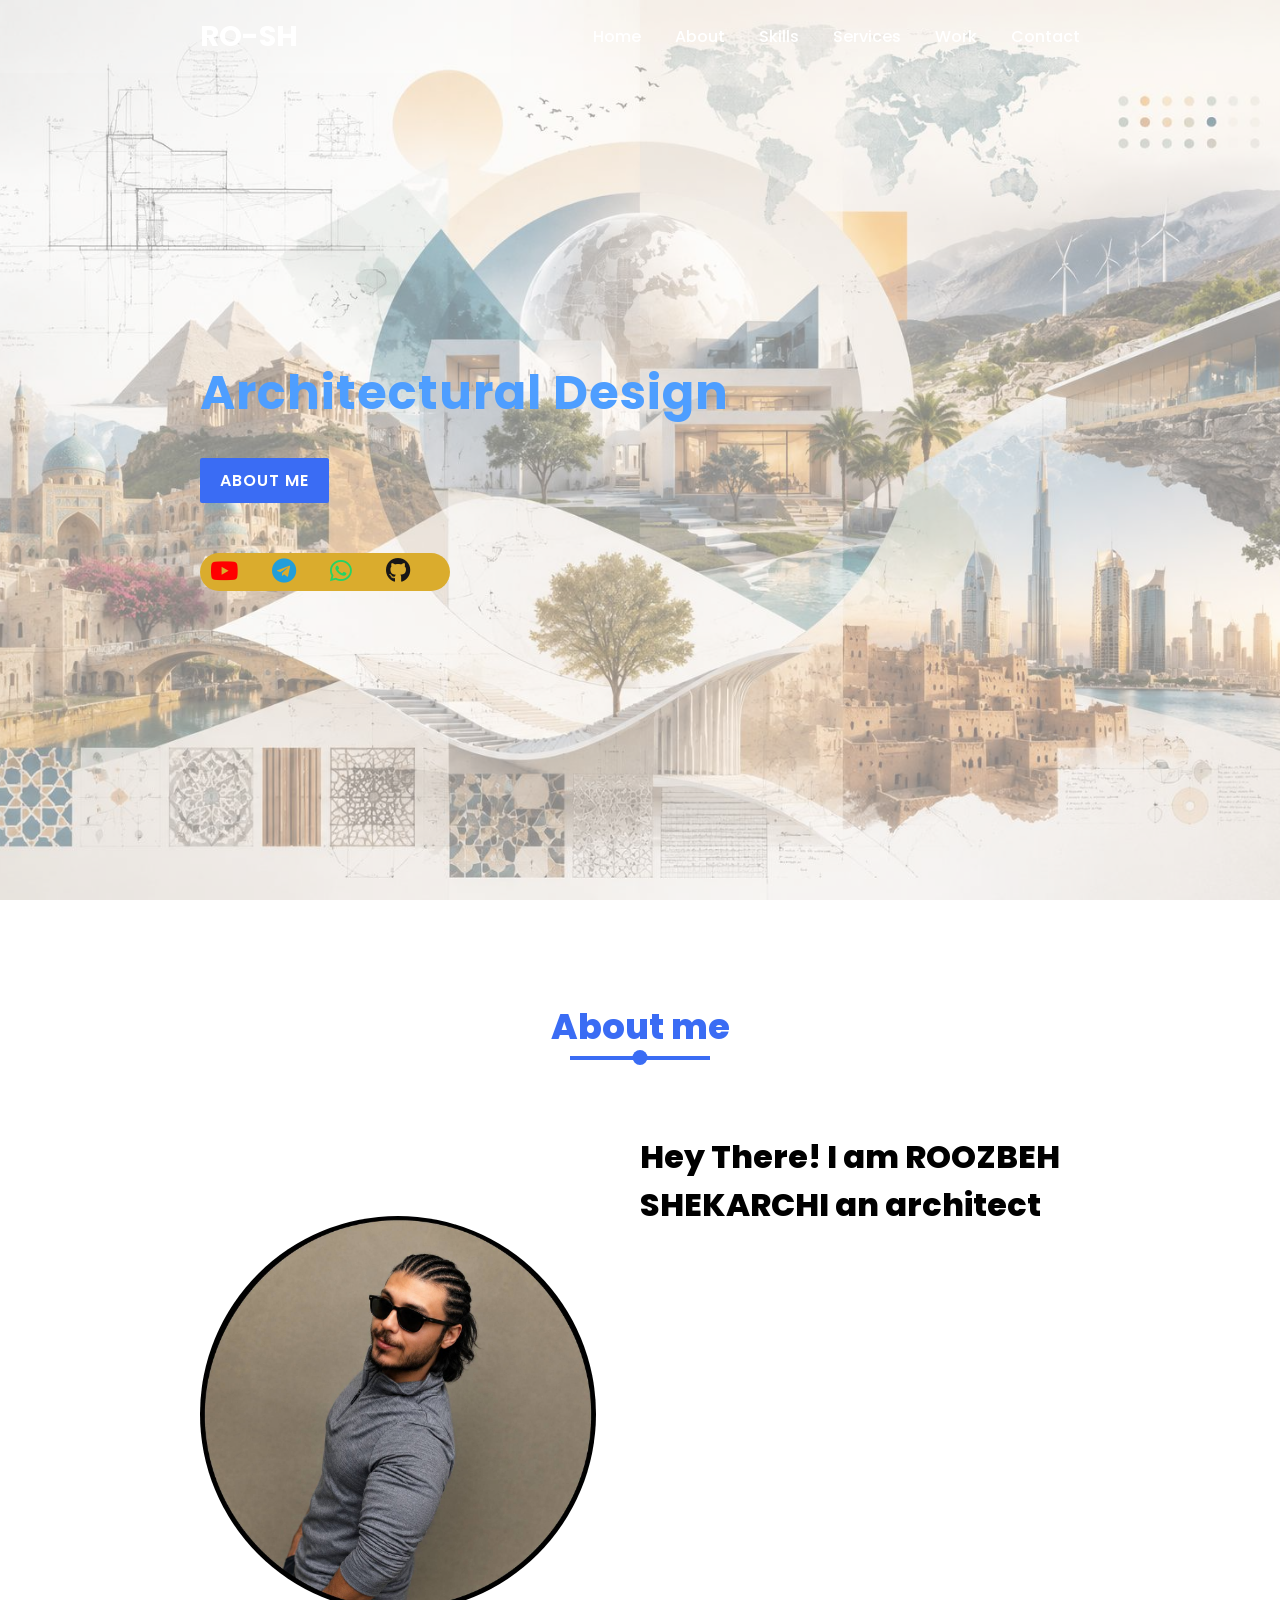
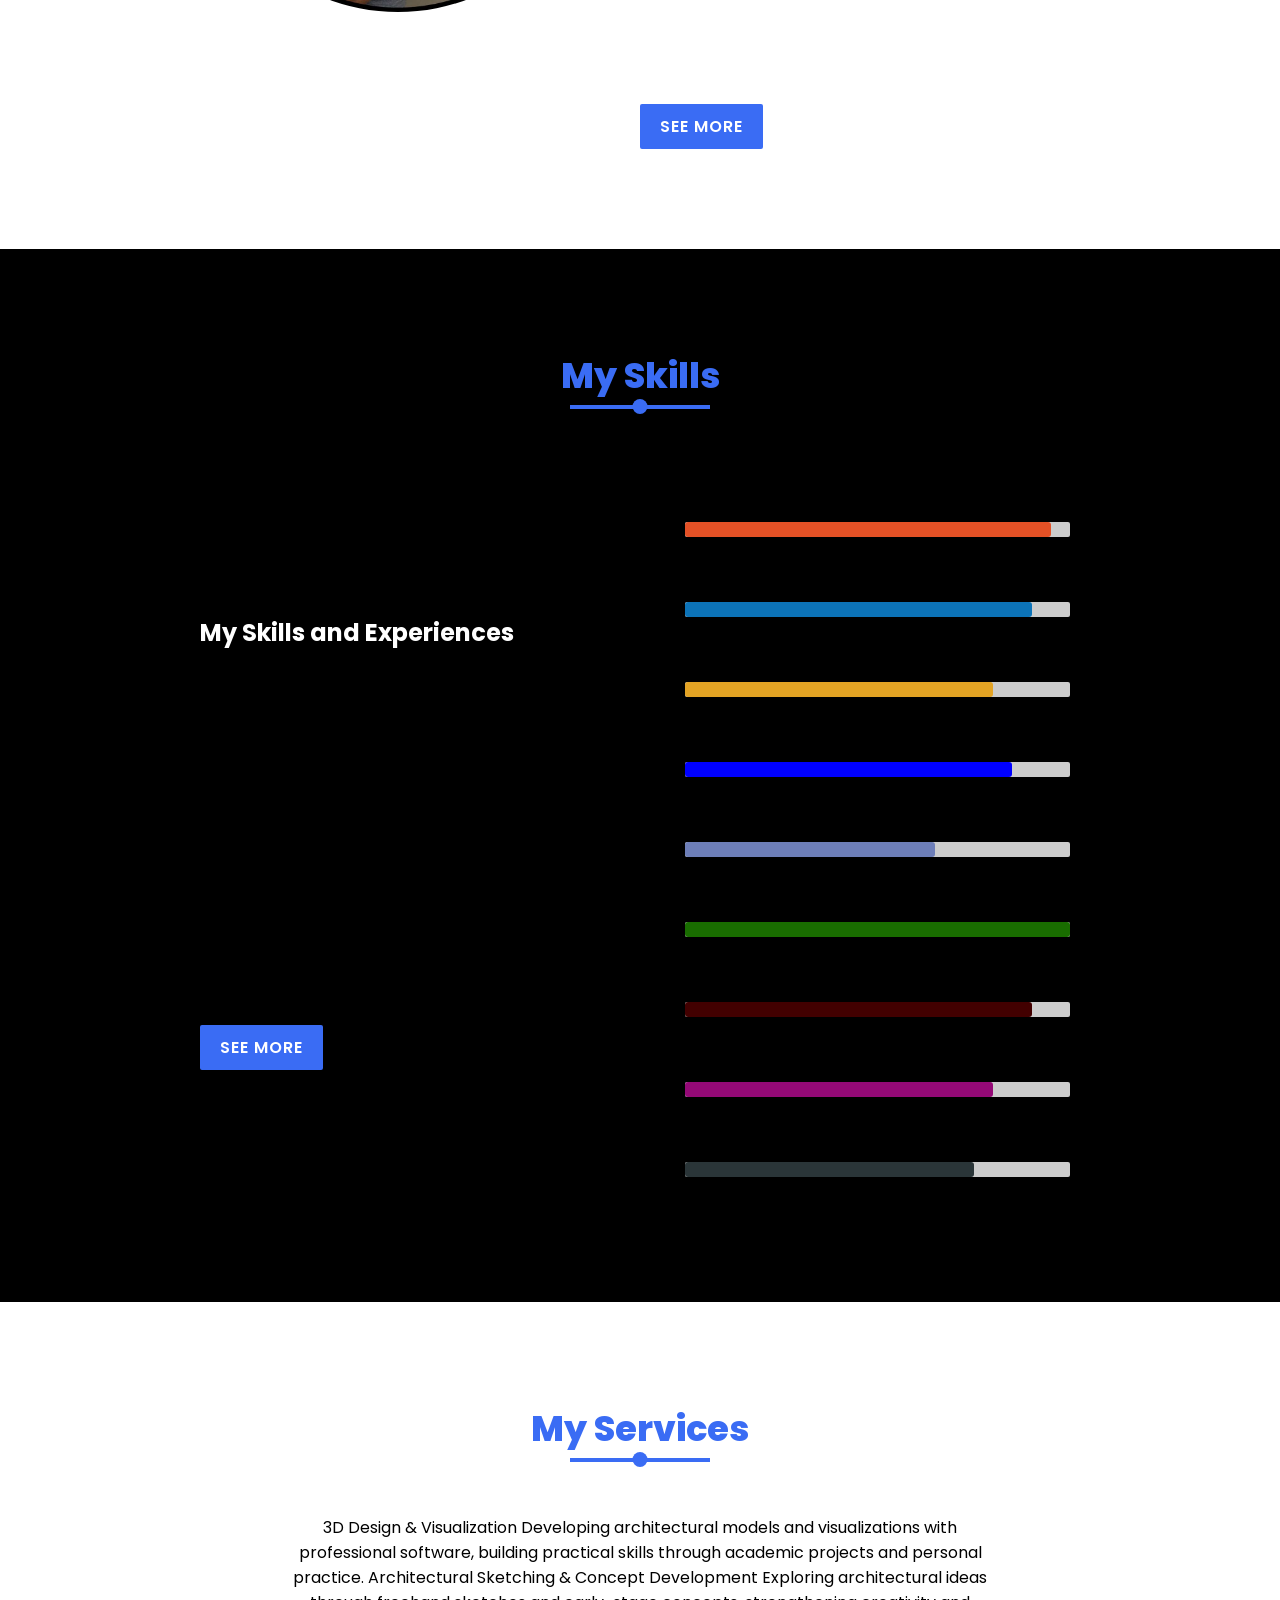
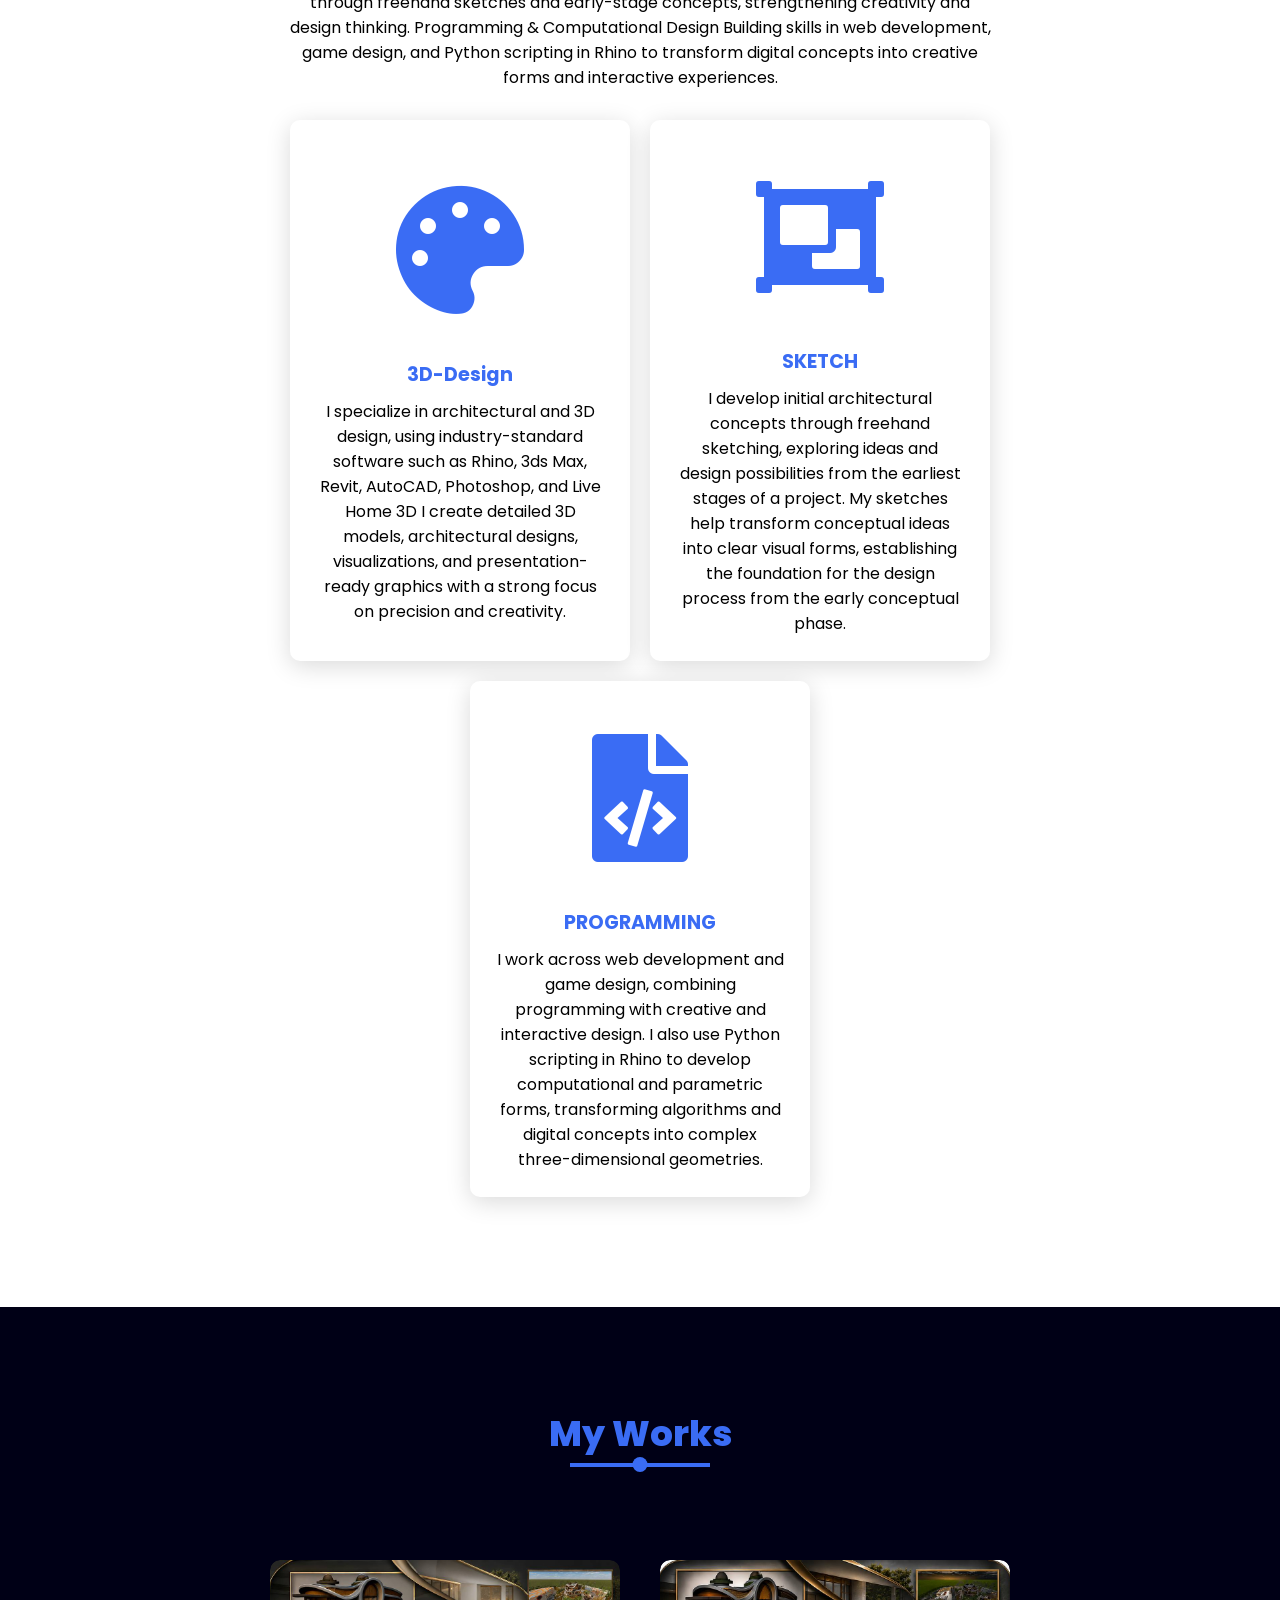
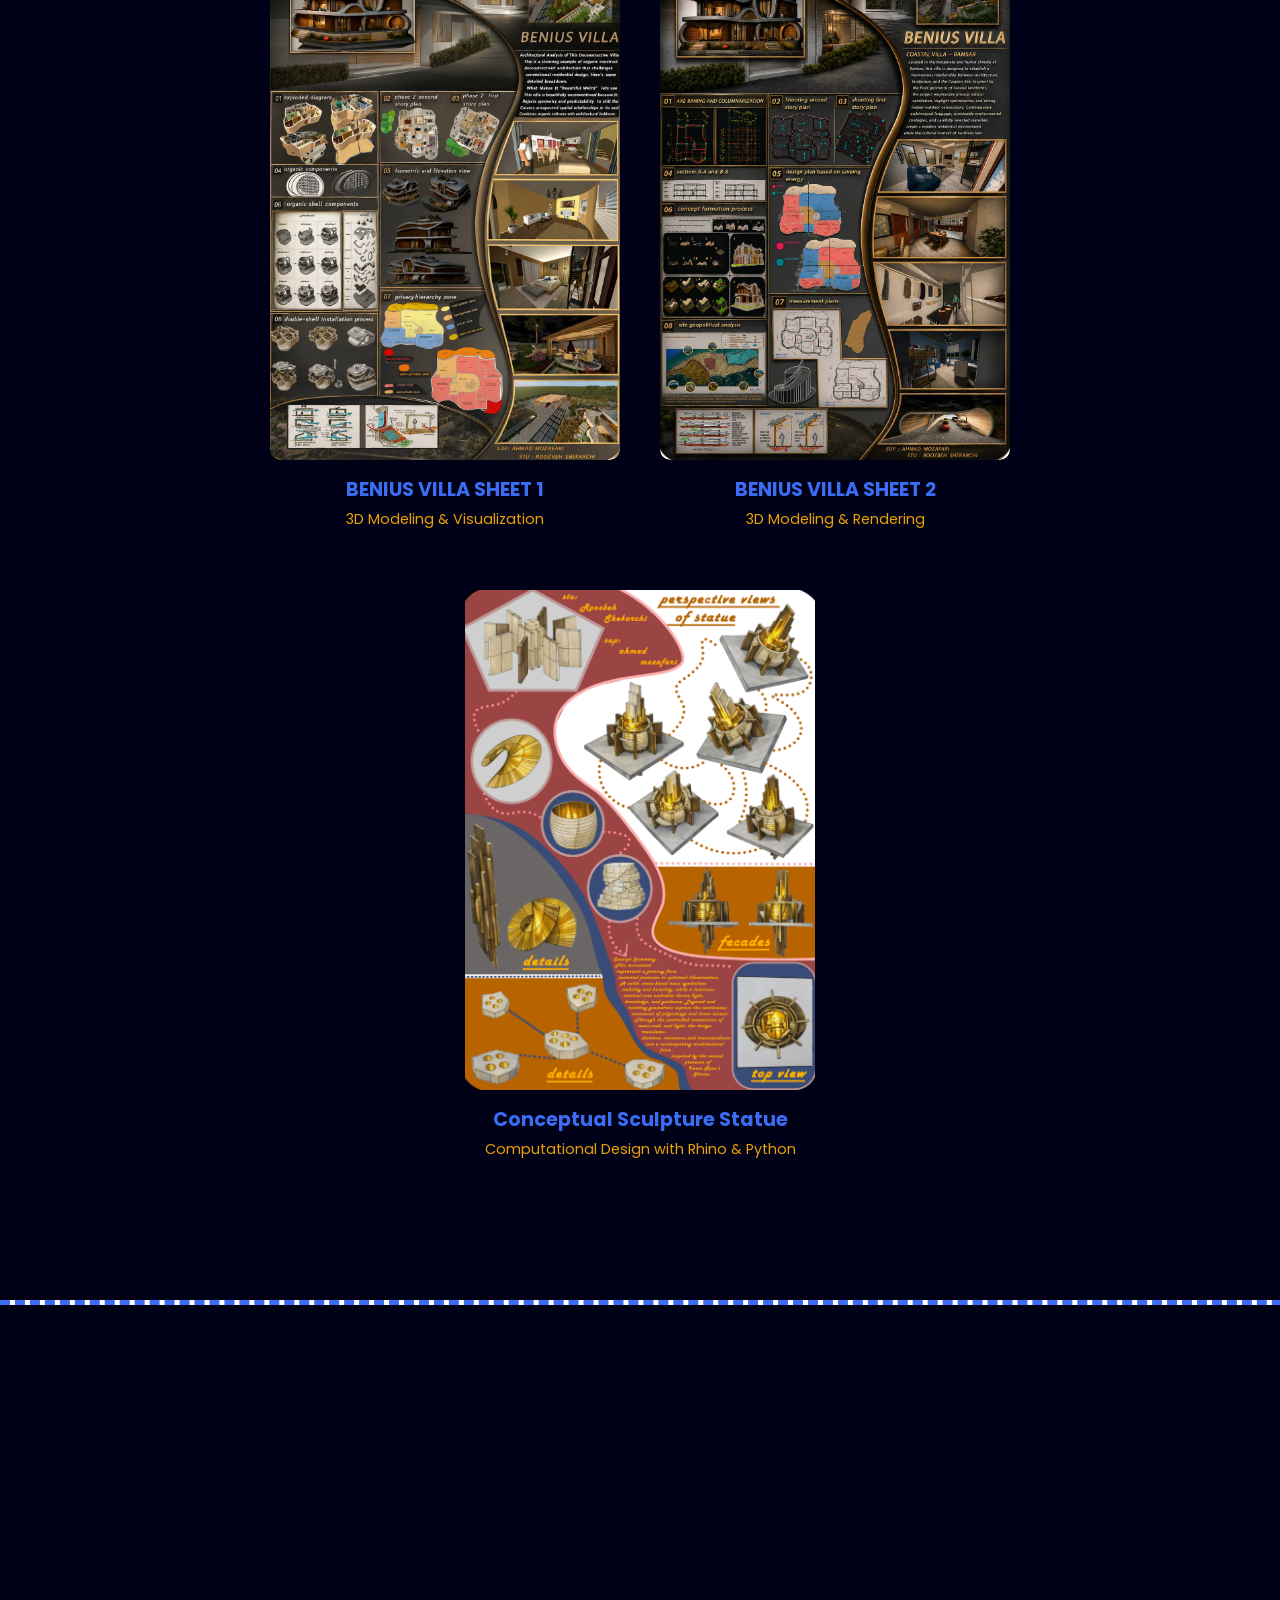
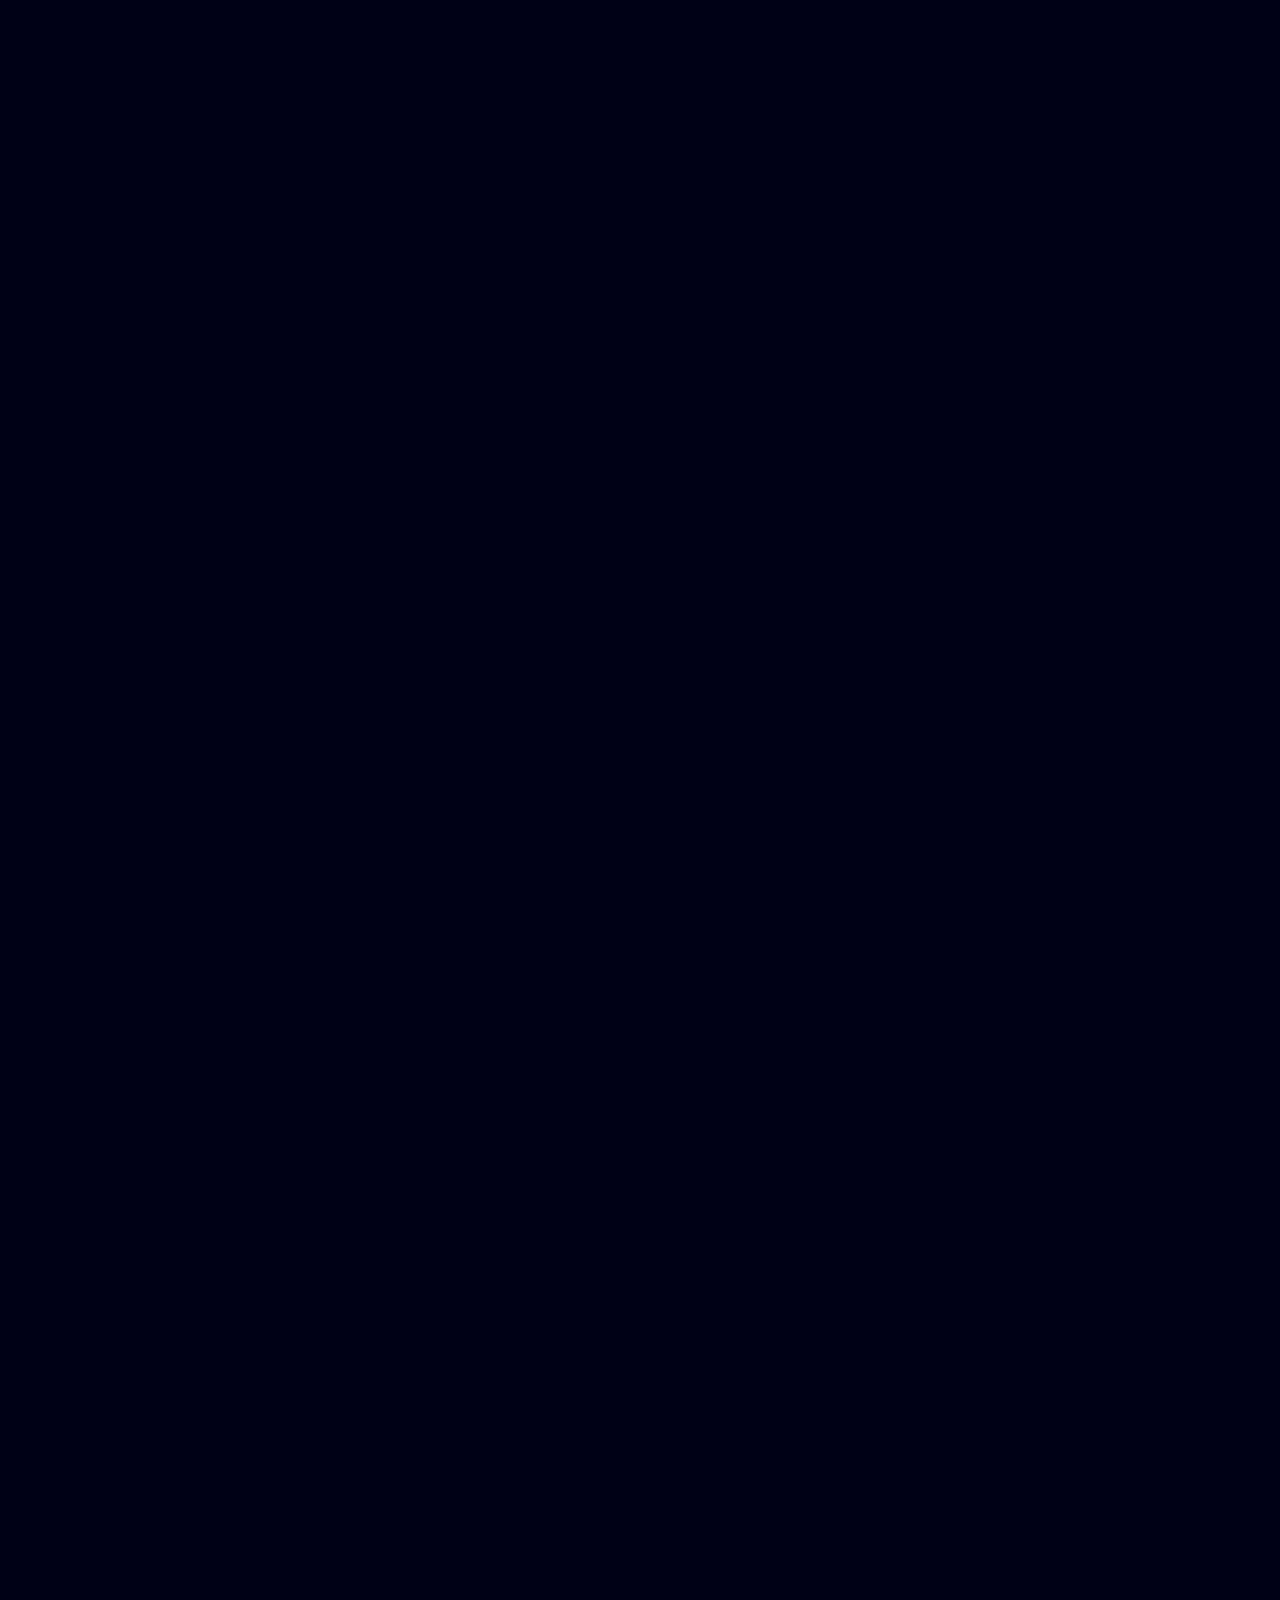
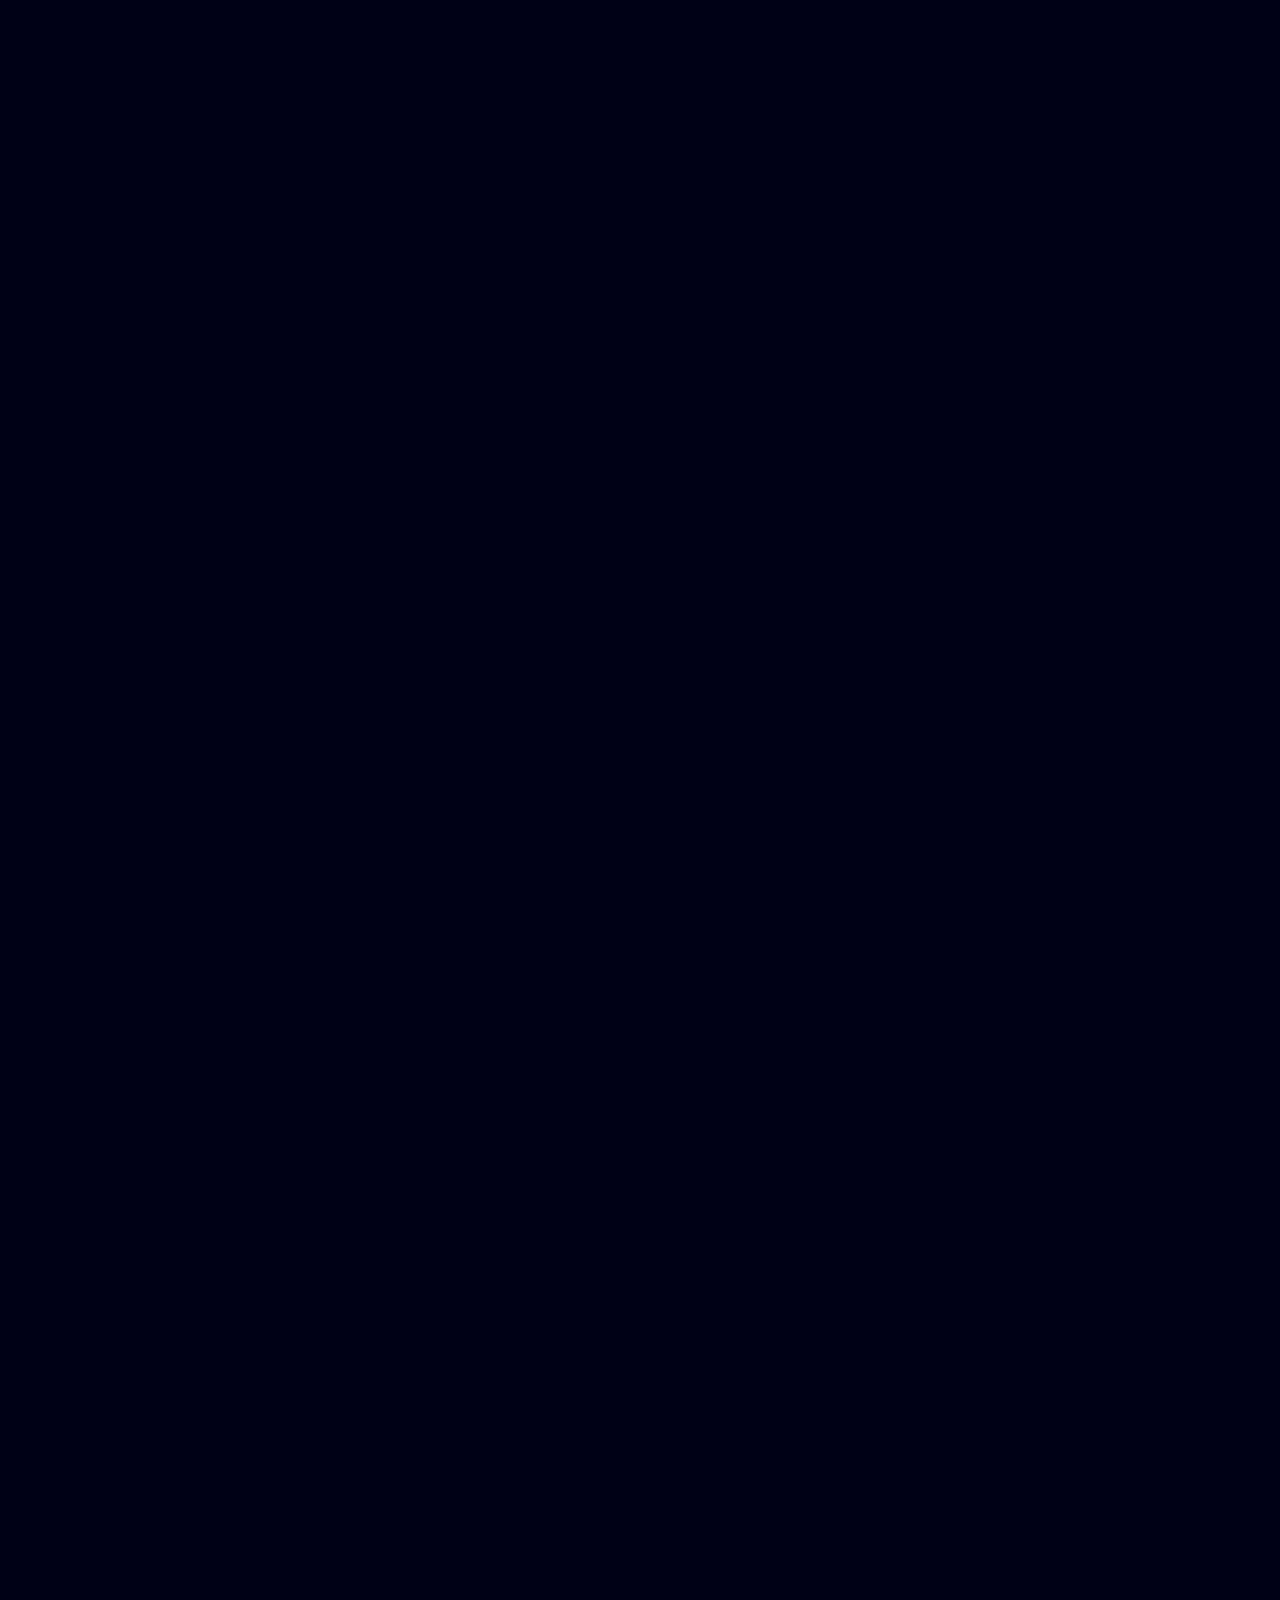
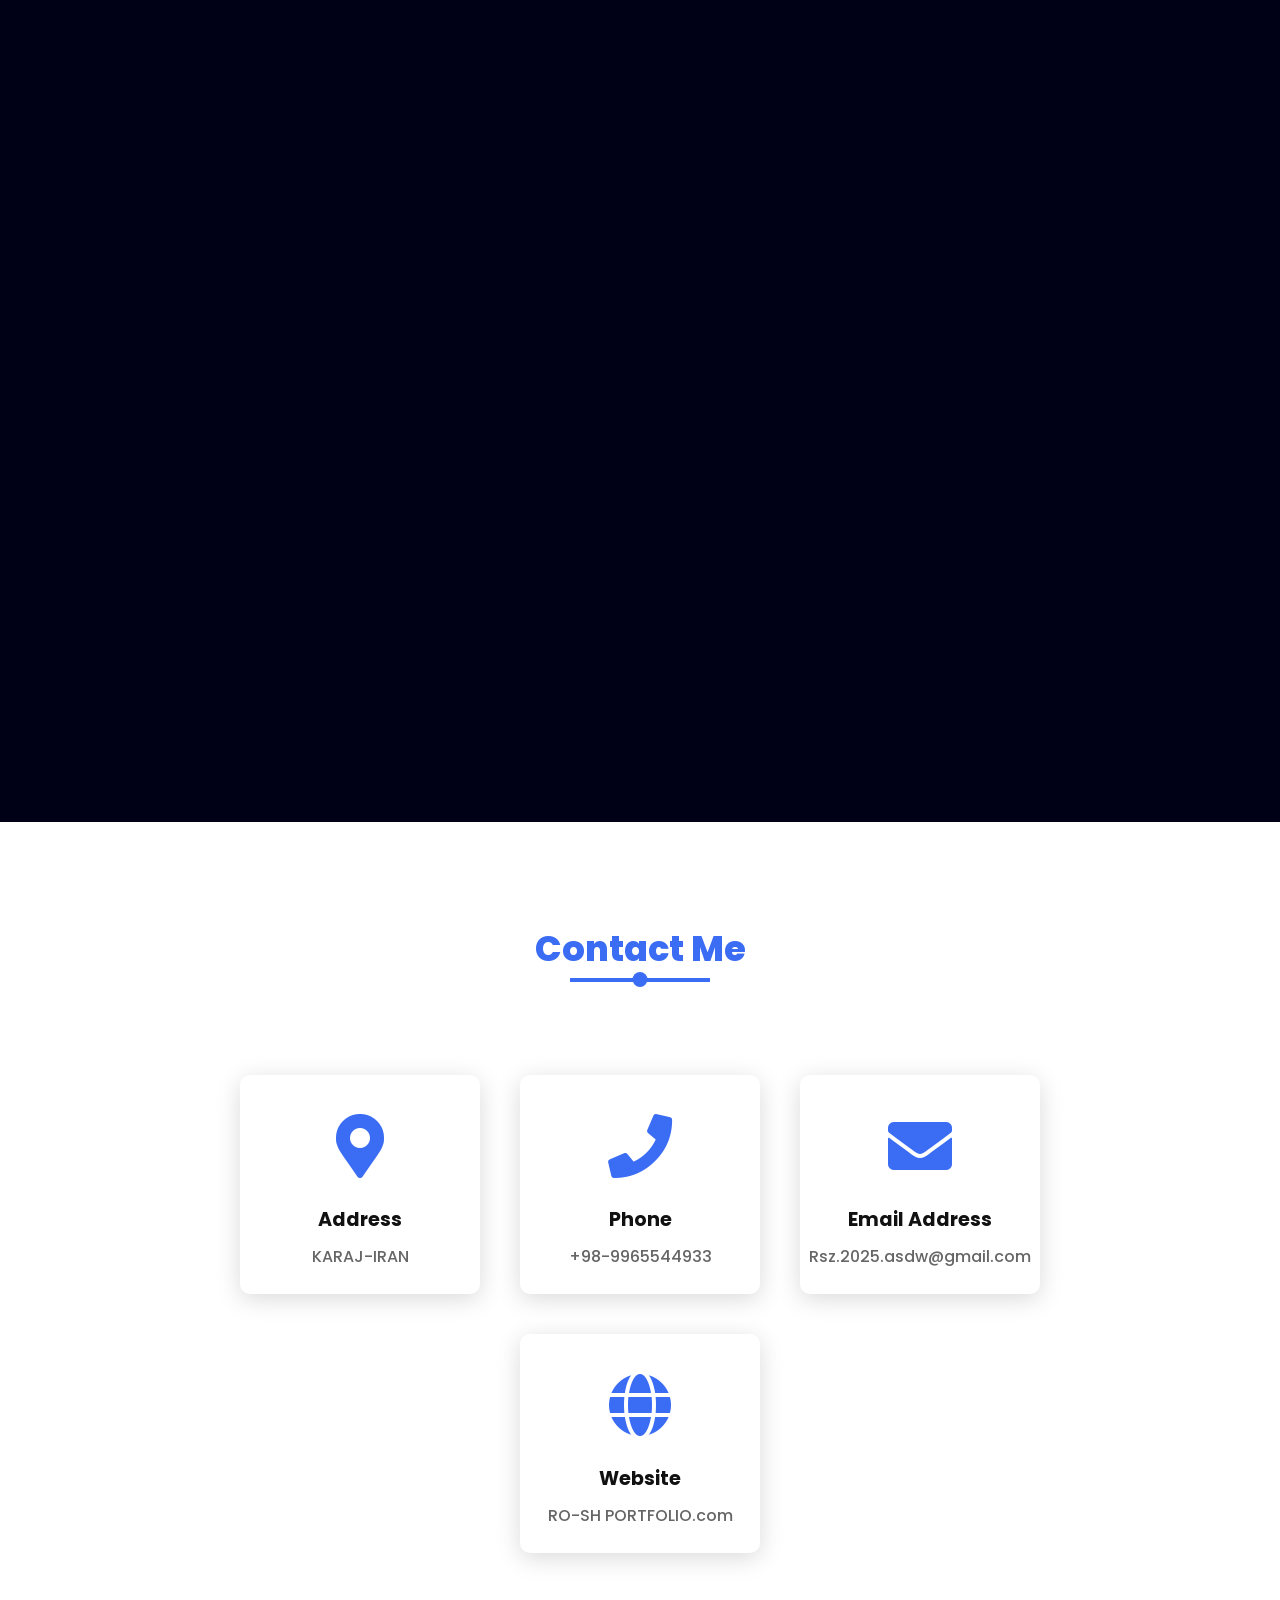
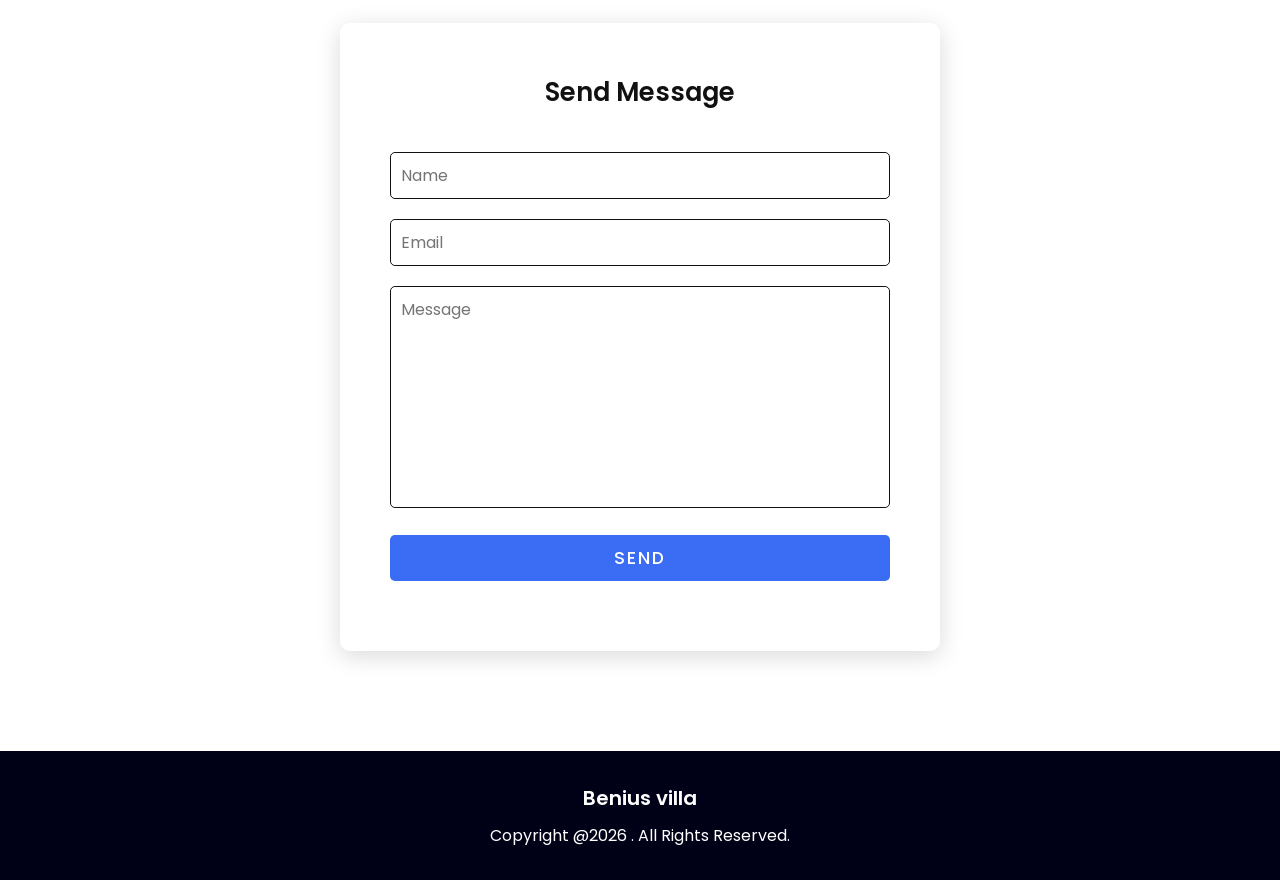
==== commit 7b586d12: "Add files via upload" ====
--- a/index.html
+++ b/index.html
@@ -215,8 +215,7 @@
     </div>
 
 
-    <!-- Artistic Dashed Line -->
-    <svg class="project-line" id="lineWork"></svg>
+
 
 
     <div class="content">
@@ -473,6 +472,41 @@
 
                 <p>
                     Architectural Exploration & Development
+                </p>
+
+            </div>
+
+        </div>
+
+<!-- ========================= -->
+        <!-- PROJECT 9 -->
+        <!-- ========================= -->
+
+
+        
+        <div class="card"
+             data-aos="fade-right"
+             data-aos-duration="1000"
+             data-aos-delay="200">
+
+            <div class="card-video">
+
+                <video autoplay muted loop playsinline 
+                width="100%">
+                     <source src="image/modern stair.mp4"
+                type="video/mp4"
+            
+                </video> 
+                    
+
+            </div>
+
+            <div class="card-info">
+
+                <h3>design modern stair in RHINO-8</h3>
+
+                <p>
+                    3D Modeling & design
                 </p>
 
             </div>
@@ -601,192 +635,6 @@
 
 
 
-<!-- ========================= -->
-<!-- ARTISTIC LINE JAVASCRIPT -->
-<!-- ========================= -->
-
-
-
-function createArtisticLine(sectionId, svgId) {
-
-    const section =
-        document.getElementById(sectionId);
-
-    const svg =
-        document.getElementById(svgId);
-
-
-    if (!section || !svg) return;
-
-
-    const cards =
-        section.querySelectorAll('.card');
-
-
-    if (cards.length < 2) return;
-
-
-    const sectionRect =
-        section.getBoundingClientRect();
-
-
-    svg.setAttribute(
-        "viewBox",
-        `0 0 ${sectionRect.width} ${sectionRect.height}`
-    );
-
-
-    svg.setAttribute(
-        "width",
-        sectionRect.width
-    );
-
-
-    svg.setAttribute(
-        "height",
-        sectionRect.height
-    );
-
-
-    svg.innerHTML = "";
-
-
-    let points = [];
-
-
-    /* پیدا کردن مرکز هر کارت */
-
-    cards.forEach(card => {
-
-        const rect =
-            card.getBoundingClientRect();
-
-
-        const x =
-            rect.left -
-            sectionRect.left +
-            rect.width / 2;
-
-
-        const y =
-            rect.top -
-            sectionRect.top +
-            rect.height / 2;
-
-
-        points.push({
-            x: x,
-            y: y
-        });
-
-    });
-
-
-    /* شروع خط از کارت اول */
-
-    let pathData =
-        `M ${points[0].x} ${points[0].y}`;
-
-
-    /* ساخت مسیر منحنی بین کارت‌ها */
-
-    for (
-        let i = 1;
-        i < points.length;
-        i++
-    ) {
-
-        const previous =
-            points[i - 1];
-
-        const current =
-            points[i];
-
-
-        const middleX =
-            (previous.x + current.x) / 2;
-
-
-        pathData += `
-
-            C
-            ${middleX} ${previous.y},
-            ${middleX} ${current.y},
-            ${current.x} ${current.y}
-
-        `;
-
-    }
-
-
-    /* ساخت SVG Path */
-
-    const path =
-        document.createElementNS(
-            "http://www.w3.org/2000/svg",
-            "path"
-        );
-
-
-    path.setAttribute(
-        "d",
-        pathData
-    );
-
-
-    svg.appendChild(path);
-
-}
-
-
-
-/* ========================= */
-/* PAGE LOAD */
-/* ========================= */
-
-window.addEventListener(
-    "load",
-    function() {
-
-        createArtisticLine(
-            "work",
-            "lineWork"
-        );
-
-
-        createArtisticLine(
-            "work1",
-            "lineWork1"
-        );
-
-    }
-);
-
-
-
-/* ========================= */
-/* WINDOW RESIZE */
-/* ========================= */
-
-window.addEventListener(
-    "resize",
-    function() {
-
-        createArtisticLine(
-            "work",
-            "lineWork"
-        );
-
-
-        createArtist
-icLine(
-            "work1",
-            "lineWork1"
-        );
-
-    }
-);
-
 
 
 
--- a/style.css
+++ b/style.css
@@ -960,158 +960,168 @@
 /* =========================
    MOBILE RESPONSIVE
 ========================= */
-
-@media (max-width: 600px) {
-
+/* =========================
+   MOBILE RESPONSIVE
+   ========================= */
+
+@media (max-width: 768px) {
+
+    * {
+        box-sizing: border-box;
+    }
+
+    html,
     body {
         width: 100%;
+        max-width: 100%;
         overflow-x: hidden;
     }
 
+    /* ---------- HEADER ---------- */
+
+    header {
+        padding: 15px 20px;
+    }
+
+    .navigation {
+        display: none;
+    }
+
+    /* ---------- SECTIONS ---------- */
+
     section {
-        padding: 70px 20px;
-    }
-
-    /* Header */
-    header {
-        padding: 12px 20px;
-    }
-
-    header .brand {
-        font-size: 1.4em;
-    }
-
-    /* Main */
-    .main {
-        min-height: 100vh;
-        background-attachment: scroll;
-        background-position: center;
-    }
-
-    .main .content {
-        width: 100%;
-    }
-
-    .main .content h2 {
-        font-size: 1.1em;
-    }
-
-    .main .content h2 span {
-        font-size: 2em;
-    }
-
-    .animated-text {
-        height: 55px;
-    }
-
-    .animated-text h3 {
-        font-size: 2em;
-        line-height: 55px;
-    }
-
-    /* About */
+        width: 100%;
+        padding: 60px 15px;
+    }
+
+    .section-title {
+        font-size: 22px;
+        margin-bottom: 35px;
+    }
+
+    /* ---------- ABOUT ---------- */
+
     .about .content {
-        flex-direction: column;
-    }
-
-    .about .content .col-left,
-    .about .content .col-right {
-        width: 100%;
-    }
-
-    .about .content .col-left .img-card {
-        min-height: 300px;
-    }
-
-    /* Skills */
-    .skills .content {
-        flex-direction: column;
-    }
-
-    .skills .content .col-left,
-    .skills .content .col-right {
-        width: 100%;
-    }
-
-    /* Services */
-    .services .content {
-        flex-direction: column;
-        align-items: center;
-    }
-
-    .services .content .card {
-        width: 100%;
-        max-width: 350px;
-    }
-
-    /* Works */
-    .work .content,
-    .work1 .content1 {
         width: 100%;
         display: flex;
         flex-direction: column;
         align-items: center;
     }
 
-    .work .content .card,
-    .work1 .content1 .card {
-        width: 100%;
-        max-width: 350px;
-        margin: 15px 0;
-    }
-
-    .work .content .card .card-img,
-    .work1 .content1 .card .card-img {
-        width: 100%;
-        height: auto;
-        min-height: 350px;
-    }
-
-    .work .content .card .card-img img,
-    .work1 .content1 .card .card-img img {
-        position: relative;
-        width: 100%;
-        height: auto;
-        min-height: 350px;
+    .about .column {
+        width: 100%;
+    }
+
+    /* Profile image */
+
+    .about .img-card {
+        width: 75vw;
+        height: 75vw;
+        max-width: 330px;
+        max-height: 330px;
+        margin: 0 auto 30px;
+    }
+
+    .about .img-card img {
+        width: 100%;
+        height: 100%;
         object-fit: cover;
-    }
-
-    /* Contact */
-    .contact .content .row {
+        border-radius: 50%;
+    }
+
+    /* ---------- ABOUT TEXT ---------- */
+
+    .about .content .column {
+        padding: 0;
+    }
+
+    .about h3 {
+        font-size: 20px;
+        line-height: 1.4;
+    }
+
+    .about p {
+        font-size: 13px;
+        line-height: 1.8;
+        text-align: left;
+    }
+
+    /* ---------- SKILLS ---------- */
+
+    .skills {
+        width: 100%;
+    }
+
+    .skills .content {
+        width: 100%;
+    }
+
+    .skills .column {
+        width: 100%;
+    }
+
+    .skills h3 {
+        font-size: 20px;
+    }
+
+    .skills p {
+        font-size: 13px;
+        line-height: 1.8;
+    }
+
+    /* Skill bars */
+
+    .skill-bar {
+        width: 100%;
+        margin-bottom: 20px;
+    }
+
+    /* ---------- BUTTON ---------- */
+
+    .btn {
+        font-size: 11px;
+        padding: 10px 15px;
+    }
+
+    /* ---------- WORKS ---------- */
+
+    .work .content,
+    .work1 .content1 {
+        width: 100%;
+        display: flex;
         flex-direction: column;
         align-items: center;
-    }
-
-    .contact .content .row .card {
-        width: 100%;
-        max-width: 300px;
-    }
-
-    .contact-form {
-        width: 100%;
-        padding: 30px 20px;
-    }
-
-    /* Titles */
-    .section-title {
-        font-size: 1.8em;
-    }
-
-    .title p {
-        width: 100%;
-    }
-}
-
-
-.work .content .card .card-img {
-    width: 100%;
-    height: 500px;
-    position: relative;
-}
-
-.work .content .card .card-img img {
-    display: block;
-    width: 100%;
-    height: 100%;
-    object-fit: cover;
+        gap: 30px;
+    }
+
+    .work .card,
+    .work1 .card {
+        width: 100%;
+        max-width: 420px;
+    }
+
+    .card-img {
+        width: 100%;
+    }
+
+    .card-img img {
+        width: 100%;
+        height: auto;
+        display: block;
+    }
+
+    /* ---------- TEXT UNDER IMAGES ---------- */
+
+    .card-info {
+        padding: 12px 5px;
+    }
+
+    .card-info h3 {
+        font-size: 16px;
+    }
+
+    .card-info p {
+        font-size: 12px;
+    }
+
 }
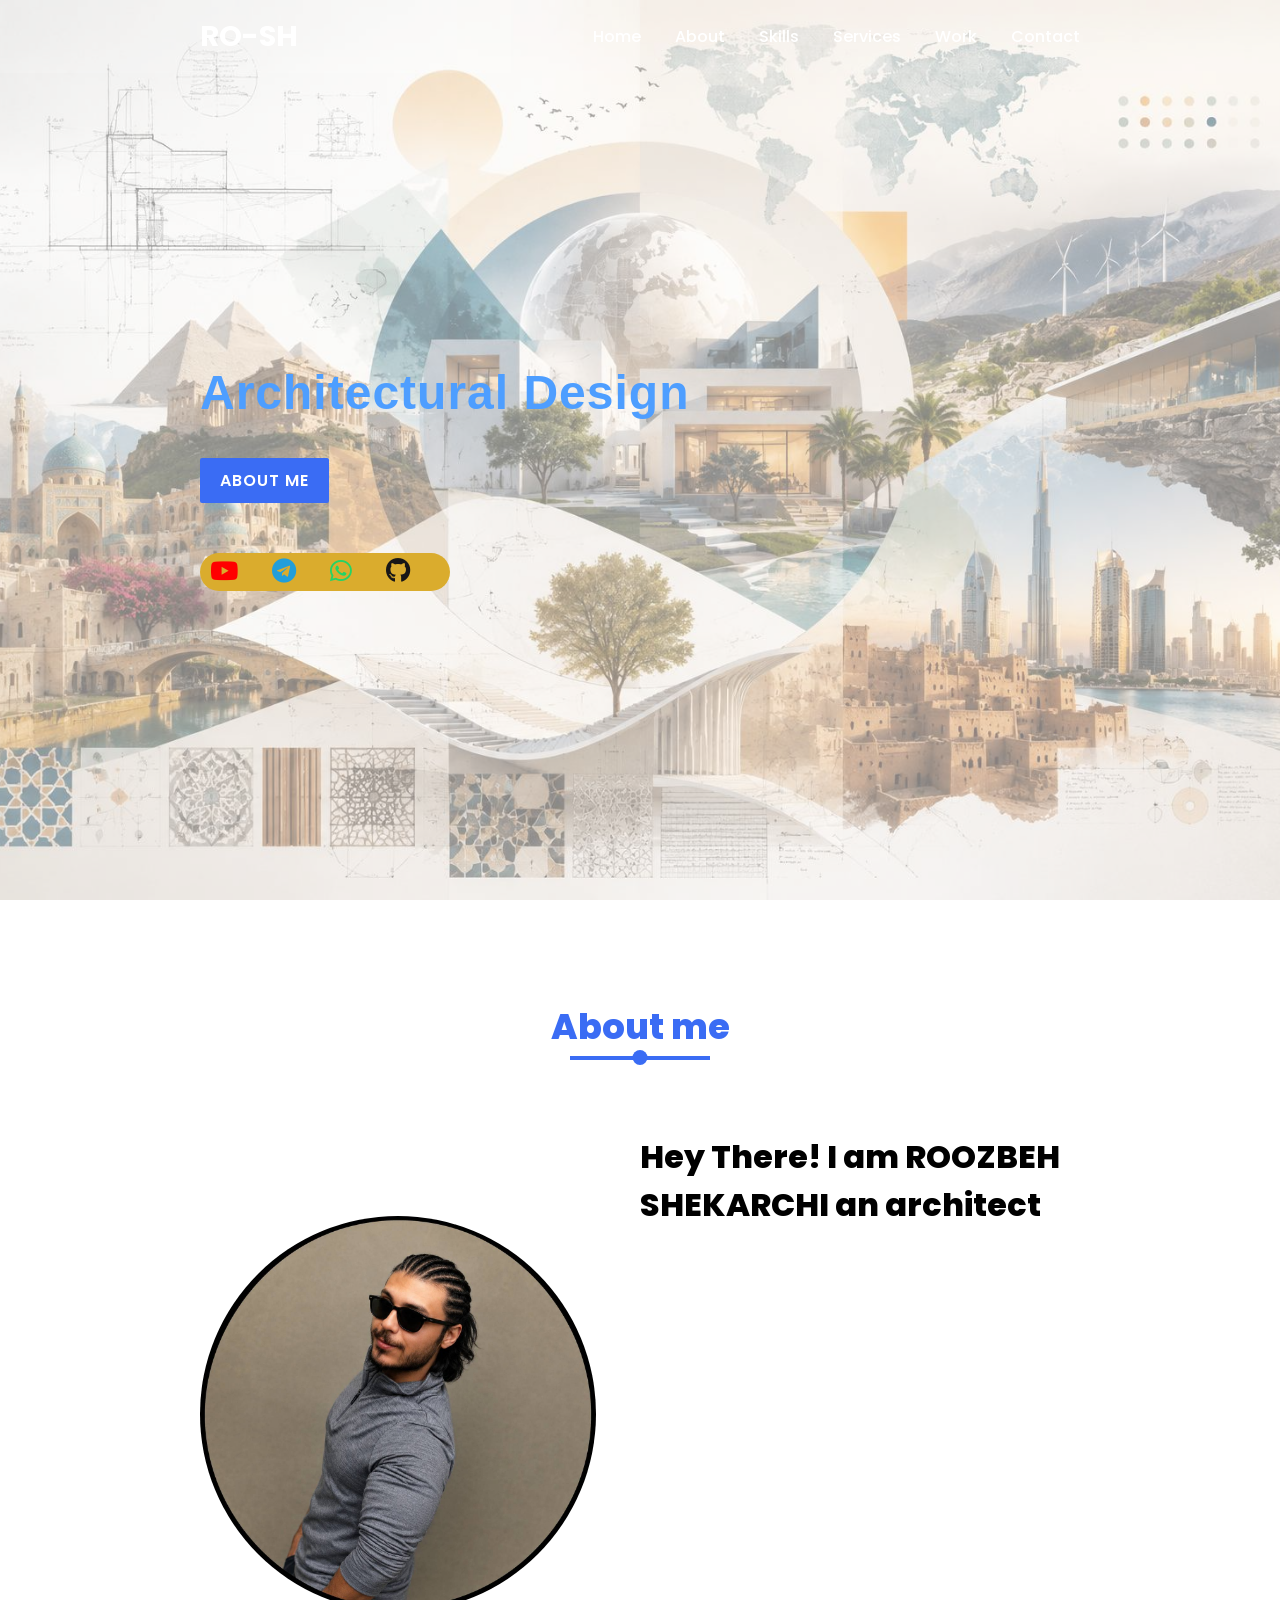
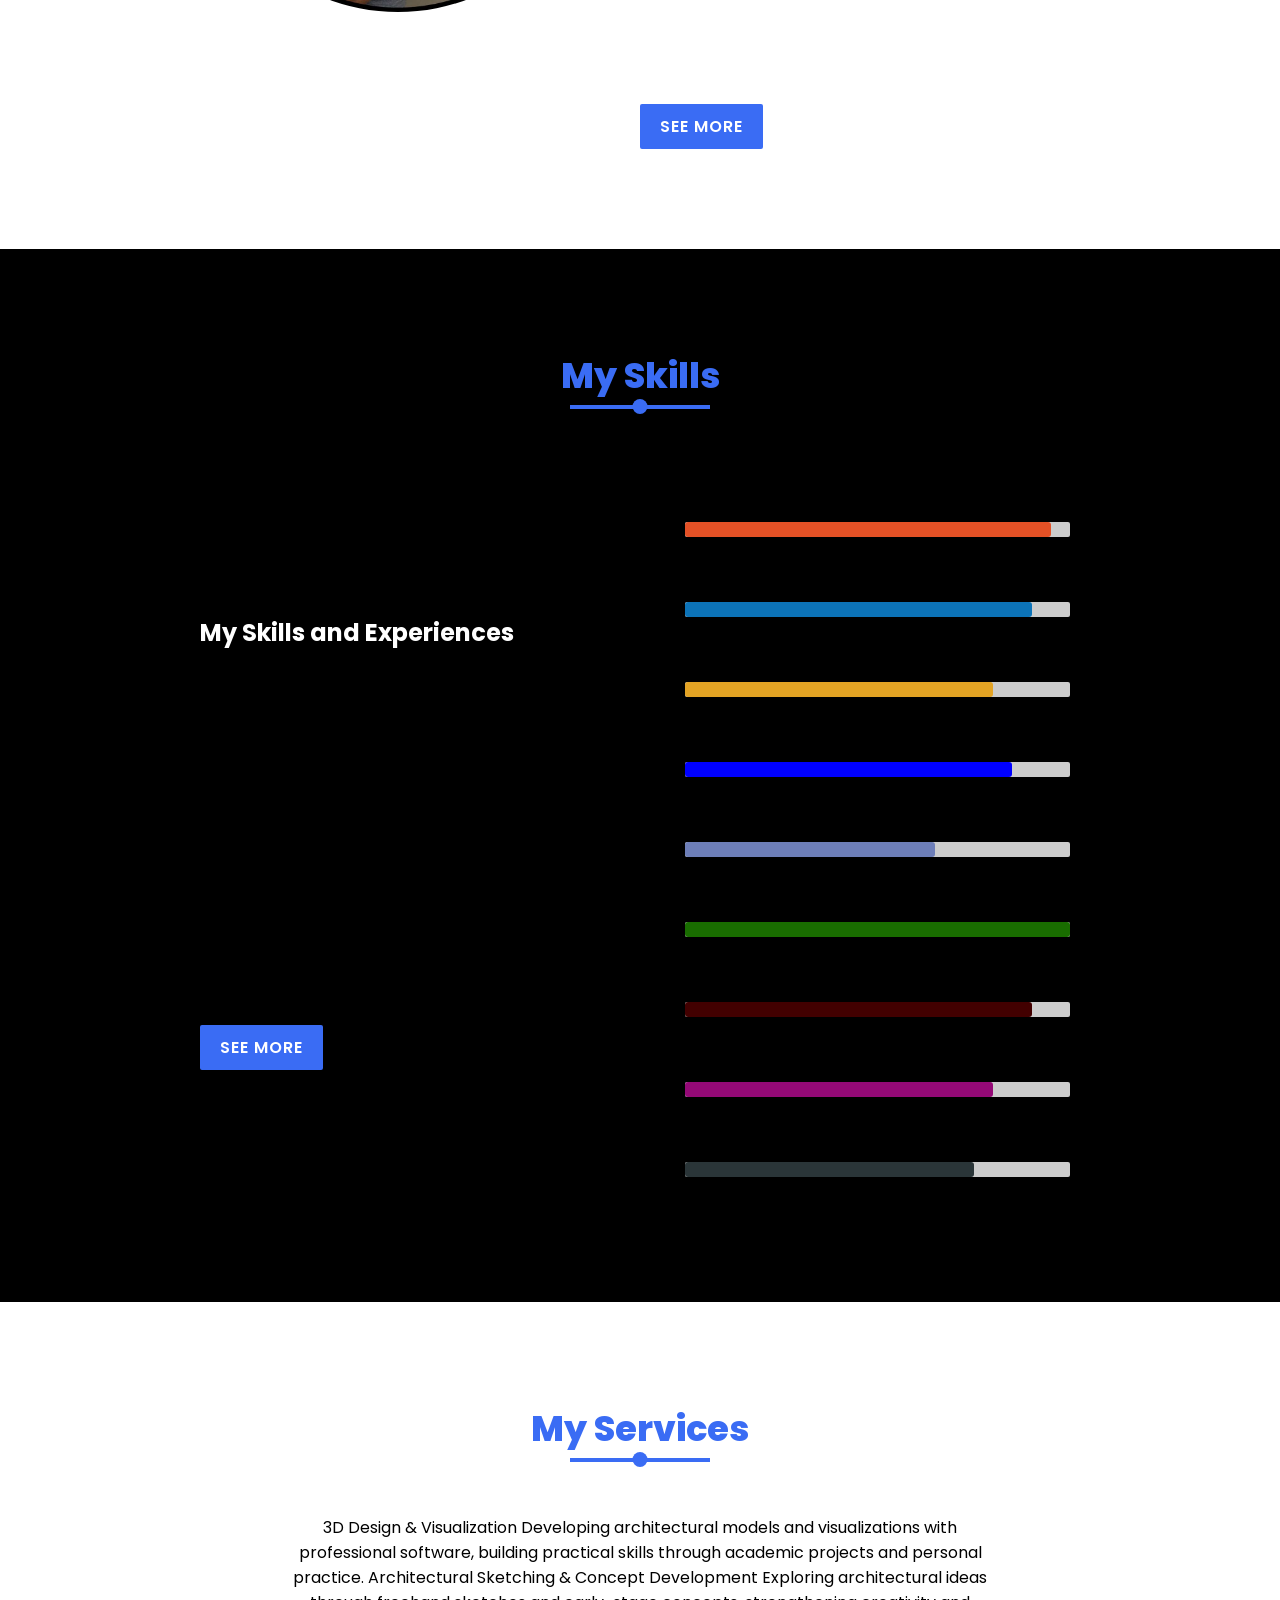
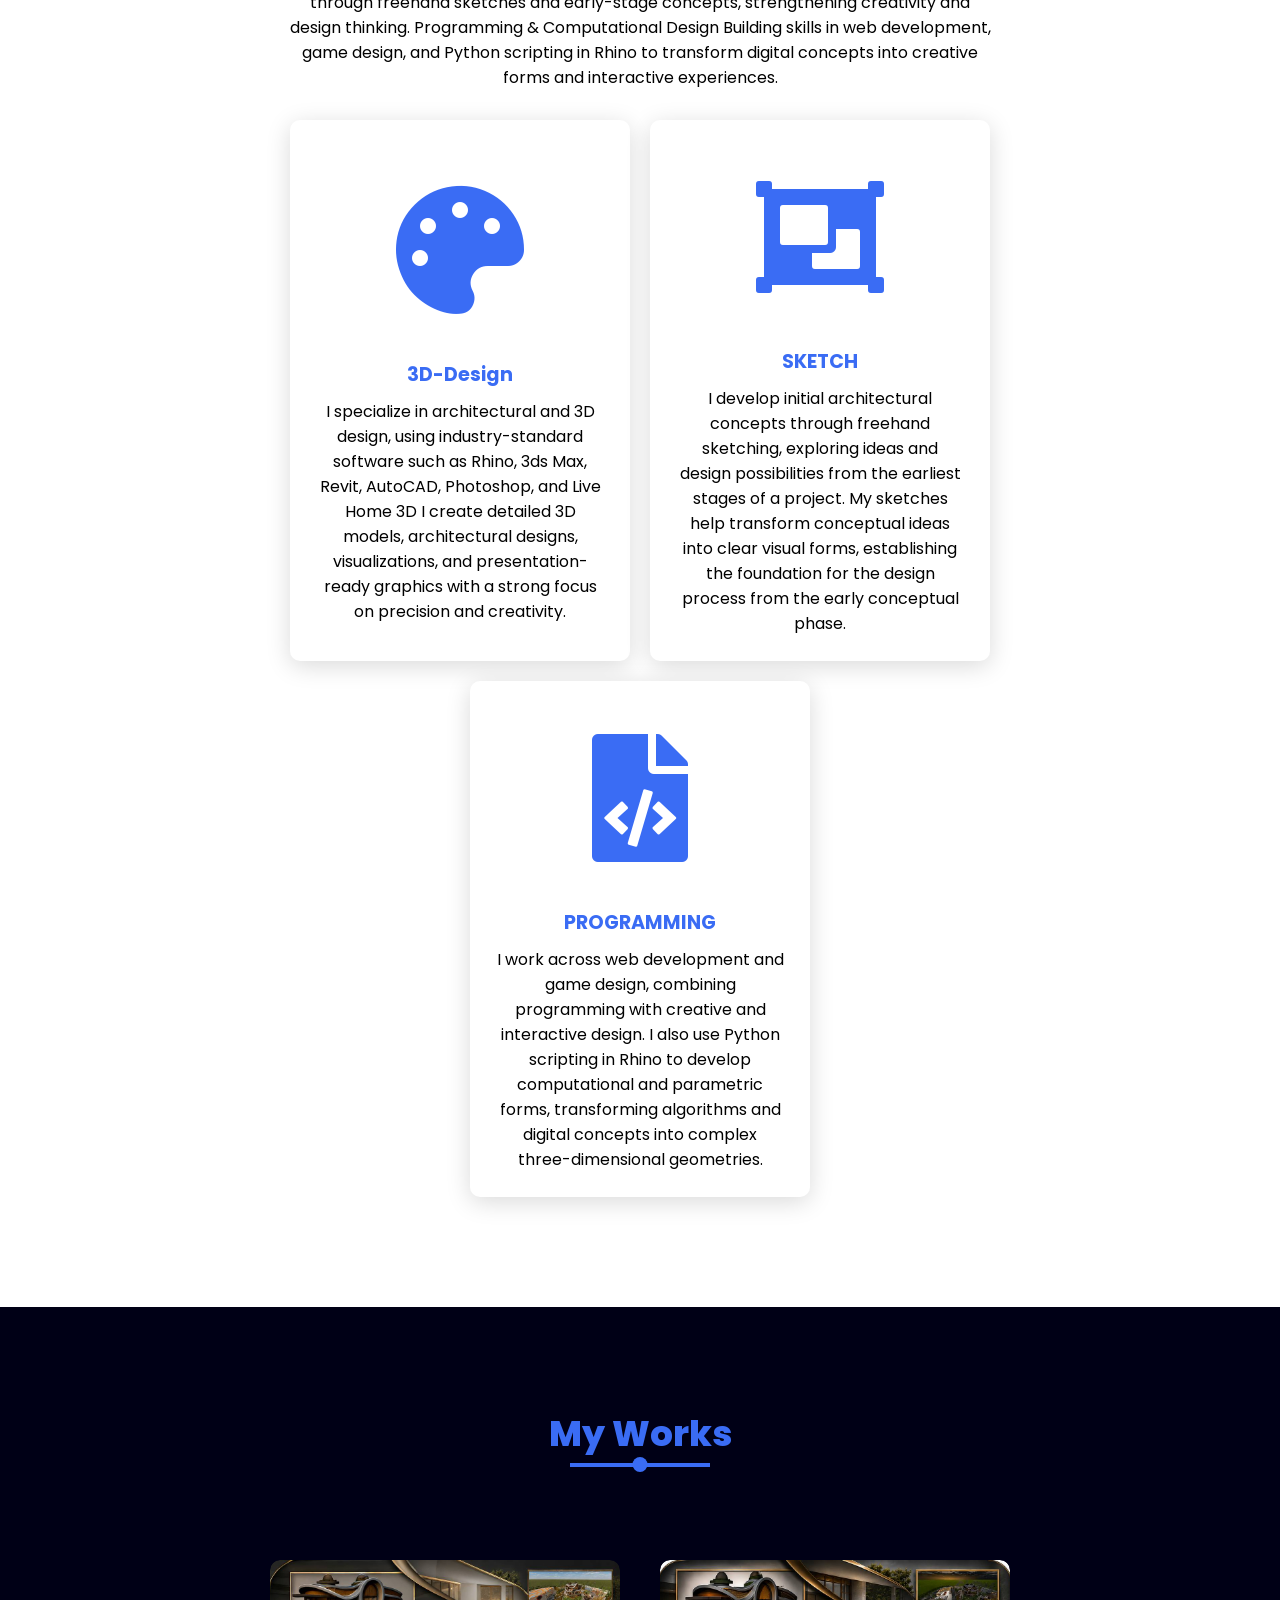
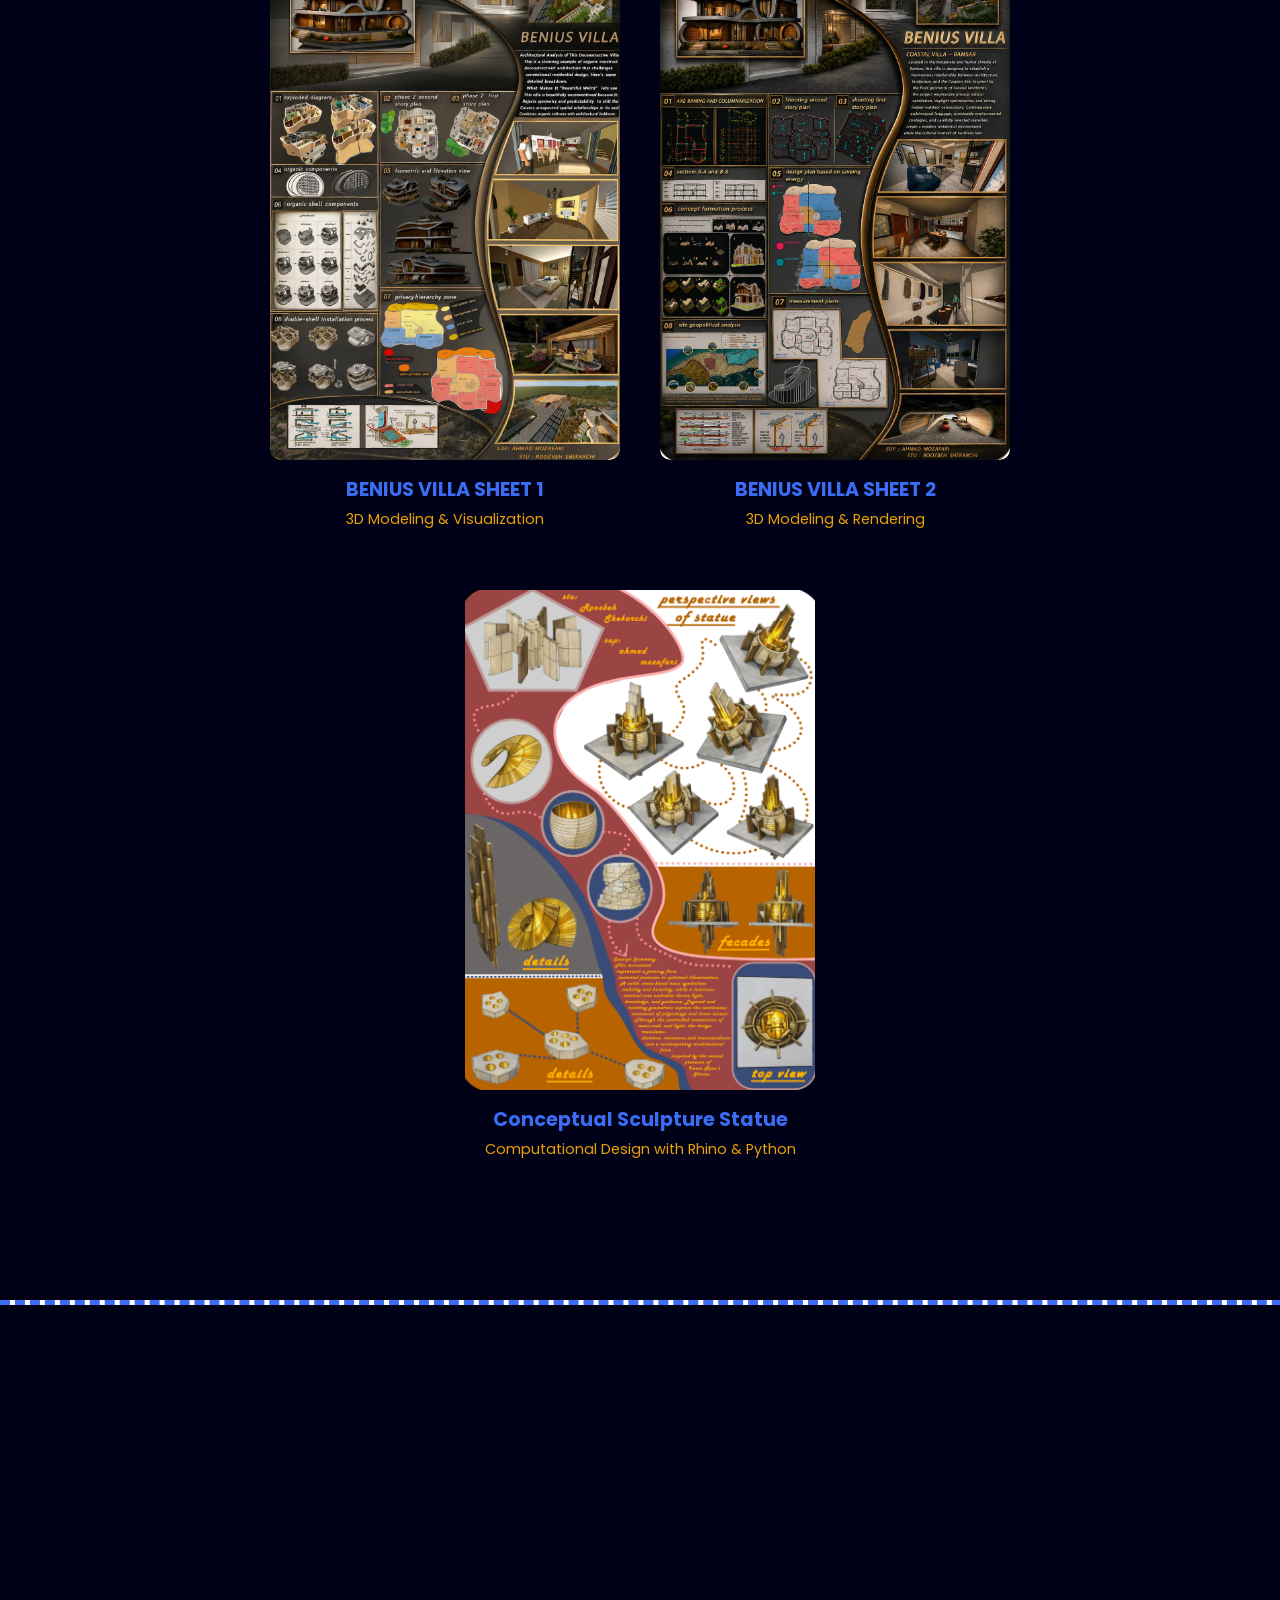
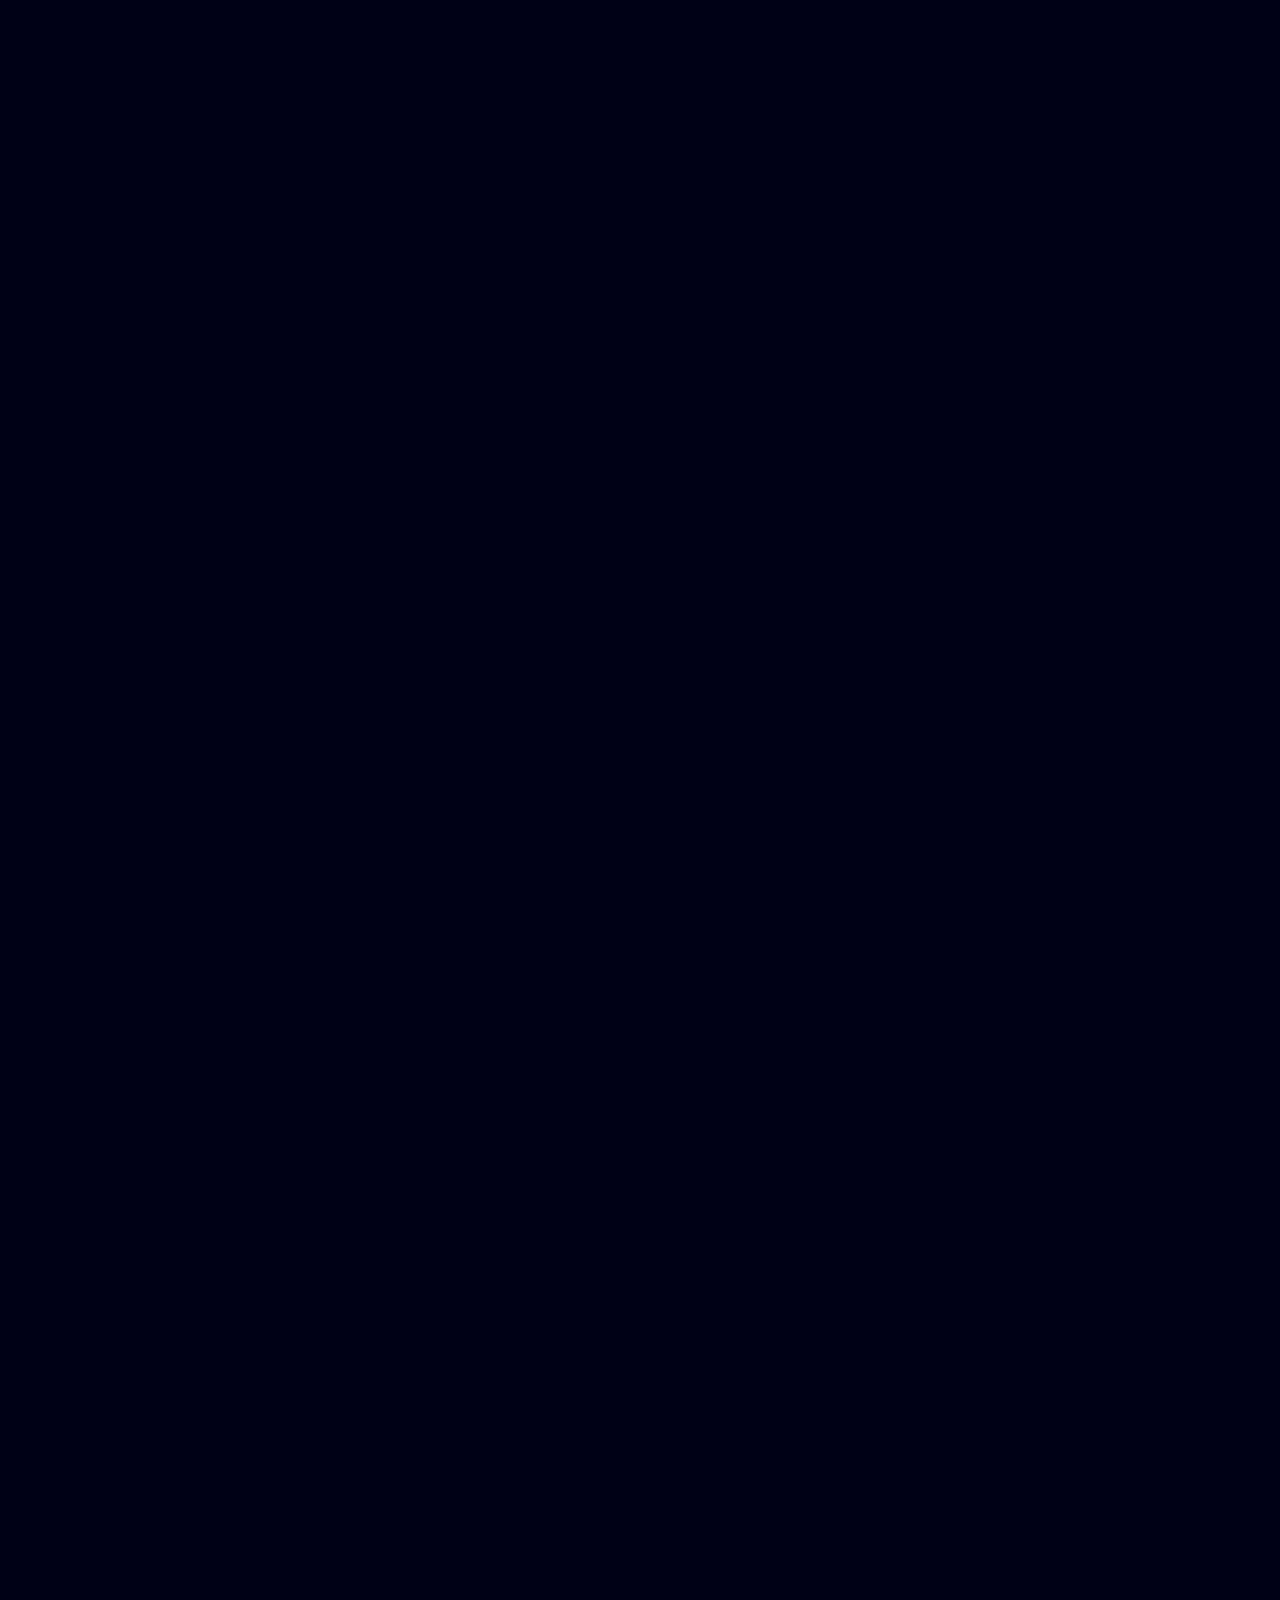
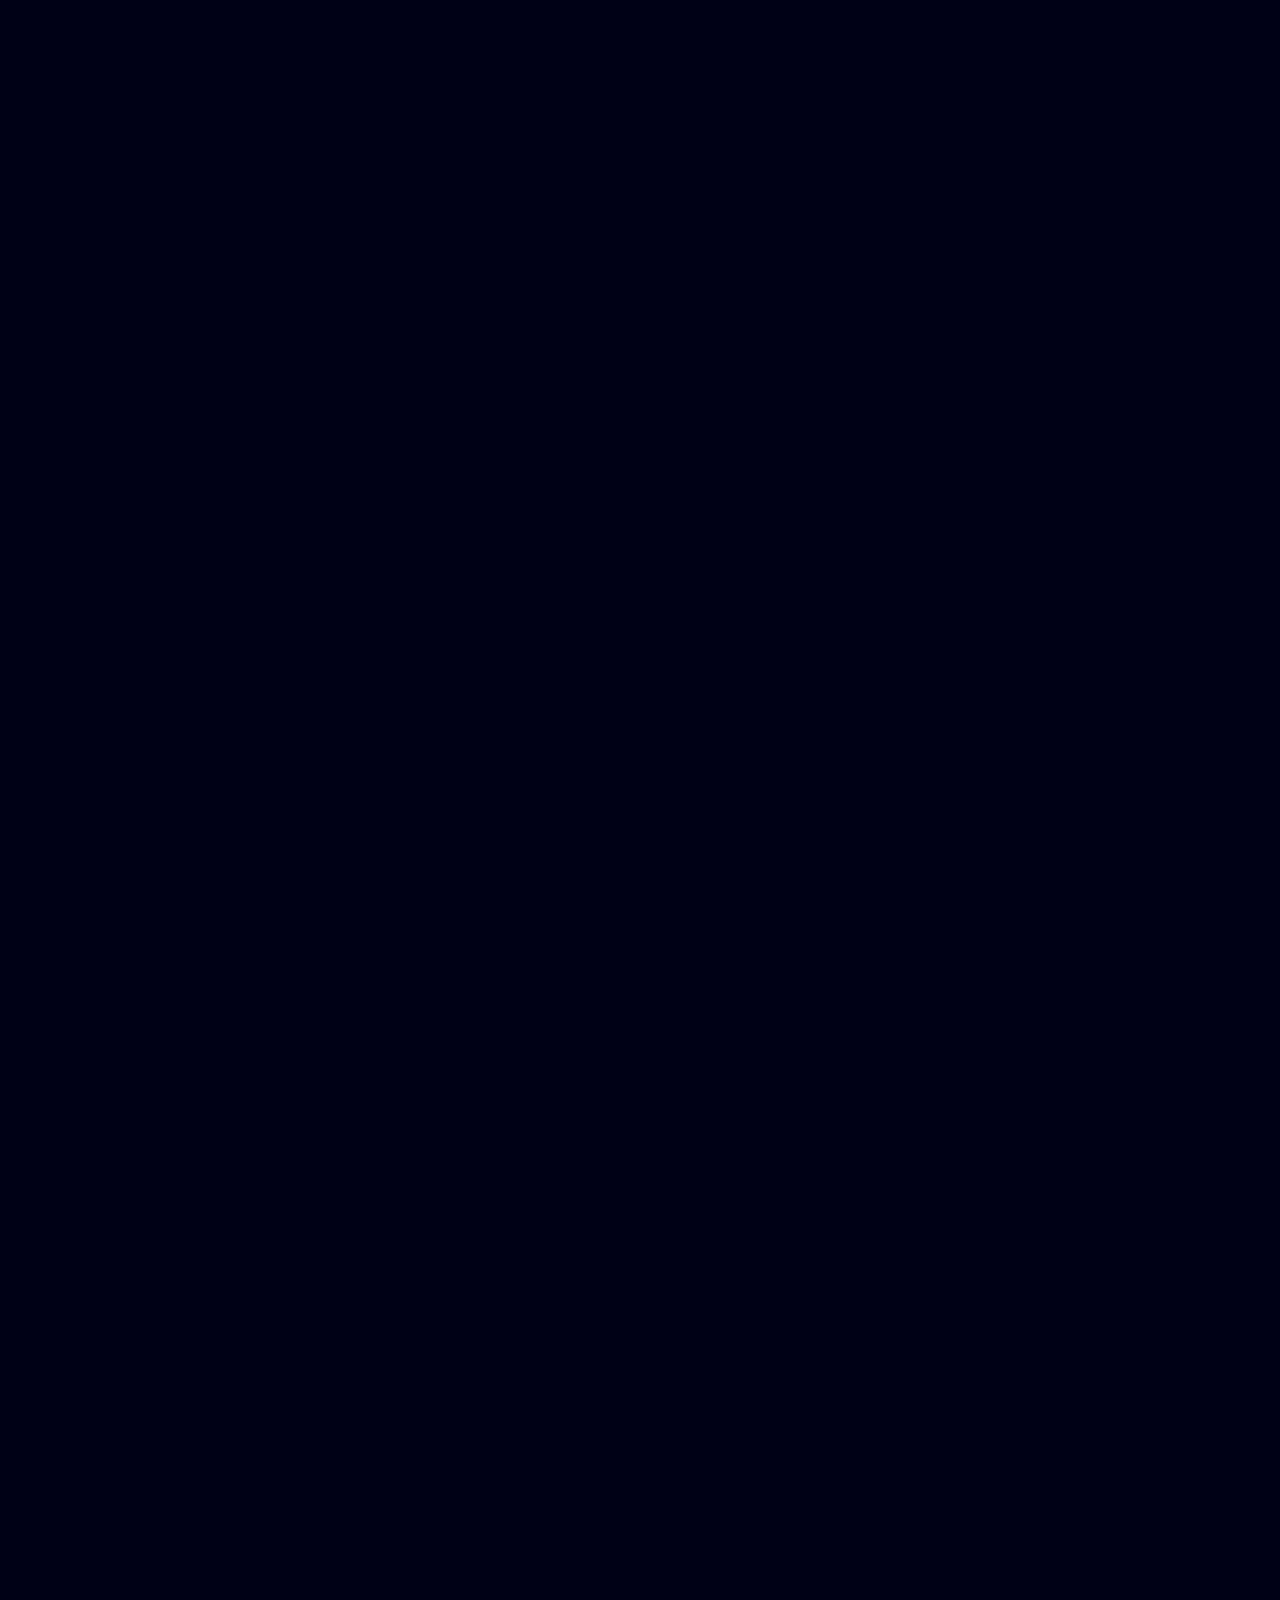
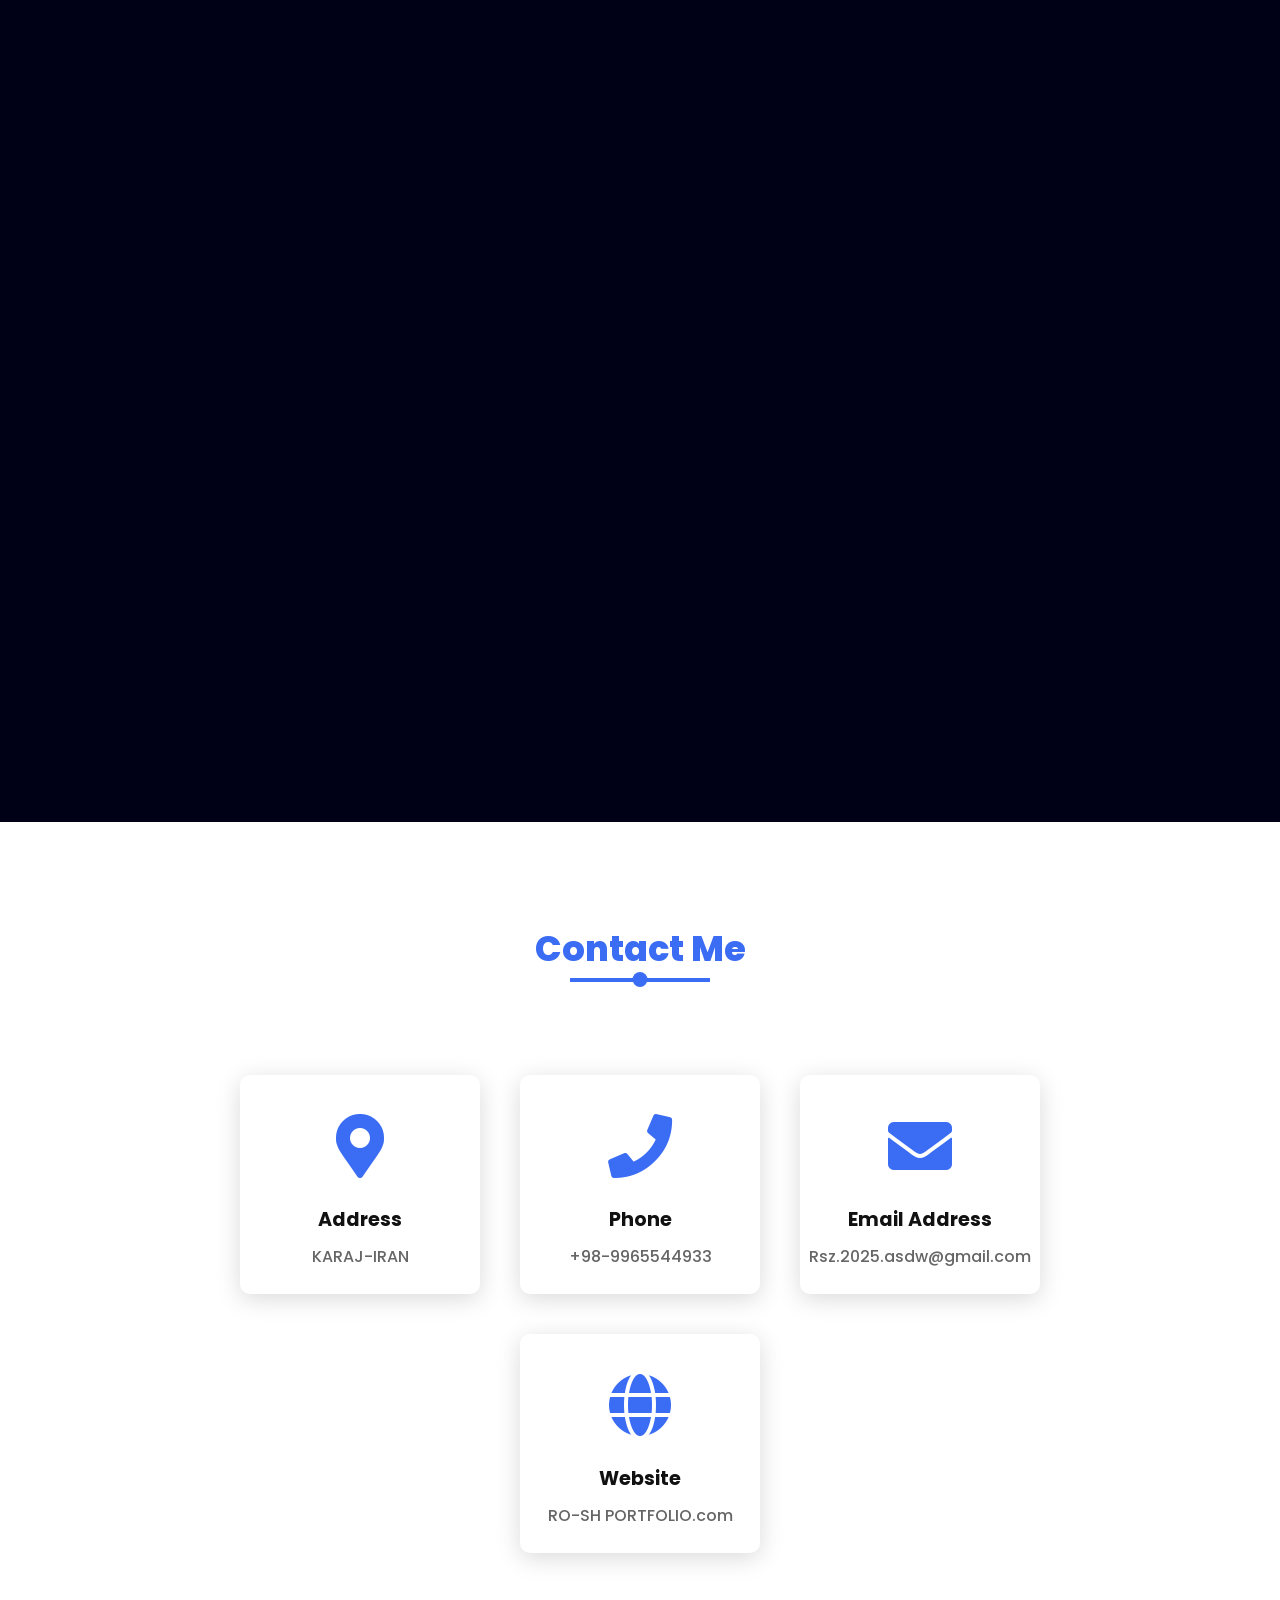
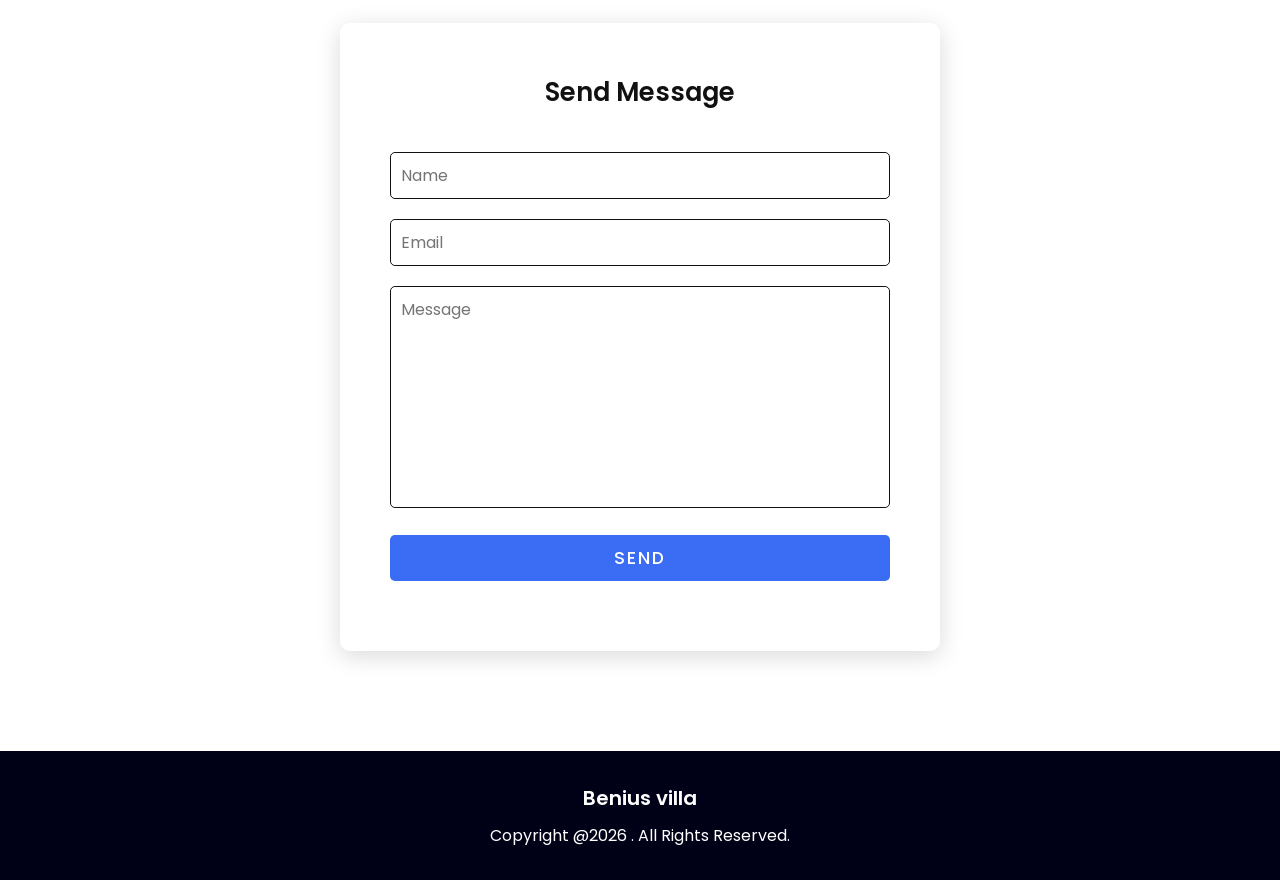
==== commit 1d44bb77: "Add files via upload" ====
--- a/index.html
+++ b/index.html
@@ -611,7 +611,7 @@
 
         const menuBtn = document.querySelector(".menu-btn");
         const navigation = document.querySelector(".navigation");
-        const navigationItems = document.querySelector(".navigation a");
+        const navigationItems = document.querySelectorAll(".navigation a");
 
         menuBtn.addEventListener("click", () => {
             menuBtn.classList.toggle("active");
--- a/style.css
+++ b/style.css
@@ -124,7 +124,7 @@
 .animated-text h3{
     color: #4e9eff;
     font-size: 3em;
-    font-weight: 700;
+    font-weight: 900;
     line-height: 70px;
     letter-spacing: 1px;
 }
@@ -1015,16 +1015,16 @@
     /* Profile image */
 
     .about .img-card {
-        width: 75vw;
-        height: 75vw;
+        width: 330px;
+        height: 330px;
         max-width: 330px;
         max-height: 330px;
-        margin: 0 auto 30px;
+        margin: 0 auto 80px;
     }
 
     .about .img-card img {
-        width: 100%;
-        height: 100%;
+        width: 280px;
+        height: 280px;
         object-fit: cover;
         border-radius: 50%;
     }
@@ -1085,8 +1085,8 @@
 
     /* ---------- WORKS ---------- */
 
-    .work .content,
-    .work1 .content1 {
+    .work .content
+     {
         width: 100%;
         display: flex;
         flex-direction: column;
@@ -1094,21 +1094,39 @@
         gap: 30px;
     }
 
-    .work .card,
-    .work1 .card {
-        width: 100%;
-        max-width: 420px;
+    .work .card
+     {
+        width: 100%;
+        max-width: 600px;
     }
 
     .card-img {
         width: 100%;
     }
 
+
+    .work1 .content1 {
+        width: 100%;
+        max-width: 100%;
+        display: flex;
+        align-items: center;
+    
+    }
+ 
+
     .card-img img {
         width: 100%;
-        height: auto;
+        max-width: 100% !important;
         display: block;
-    }
+        object-fit: contain !important;
+        
+       
+    }
+
+ 
+    
+ 
+    
 
     /* ---------- TEXT UNDER IMAGES ---------- */
 
@@ -1122,6 +1140,7 @@
 
     .card-info p {
         font-size: 12px;
+        margin-top: 0;
     }
 
 }
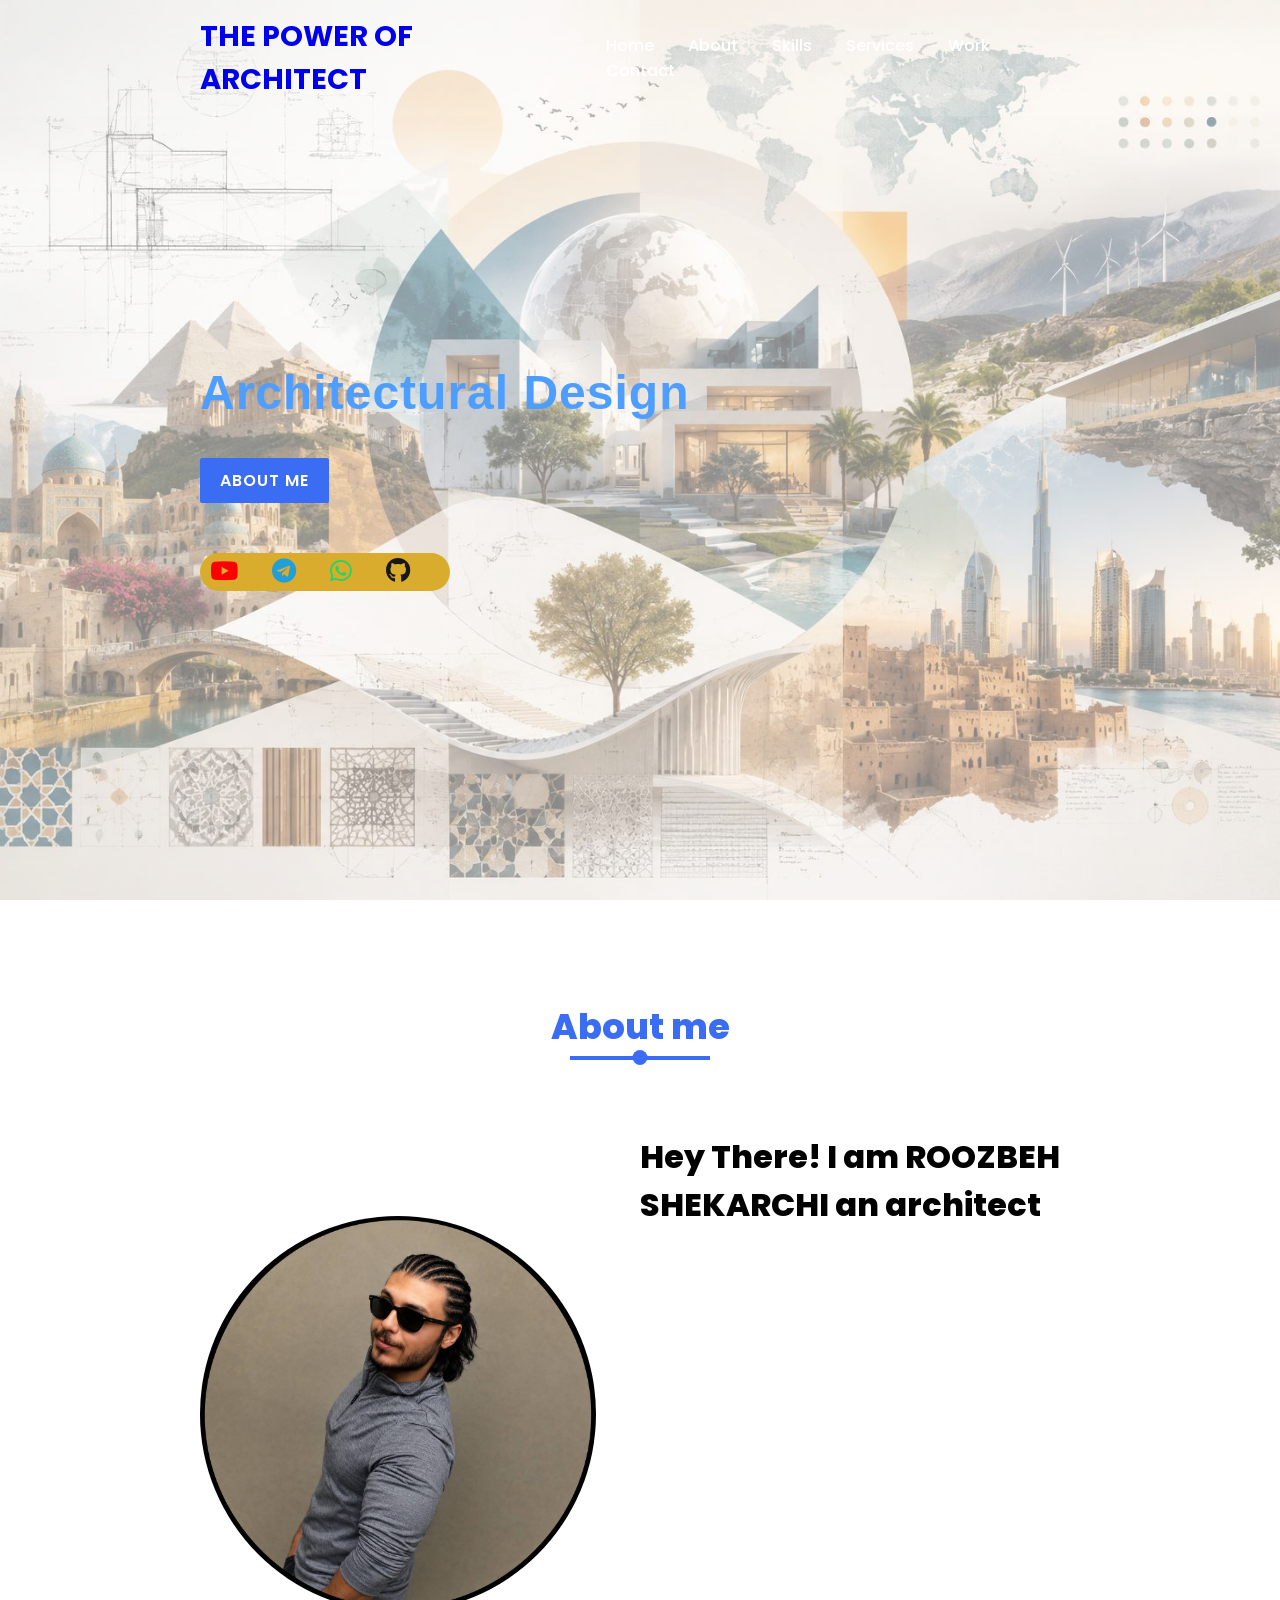
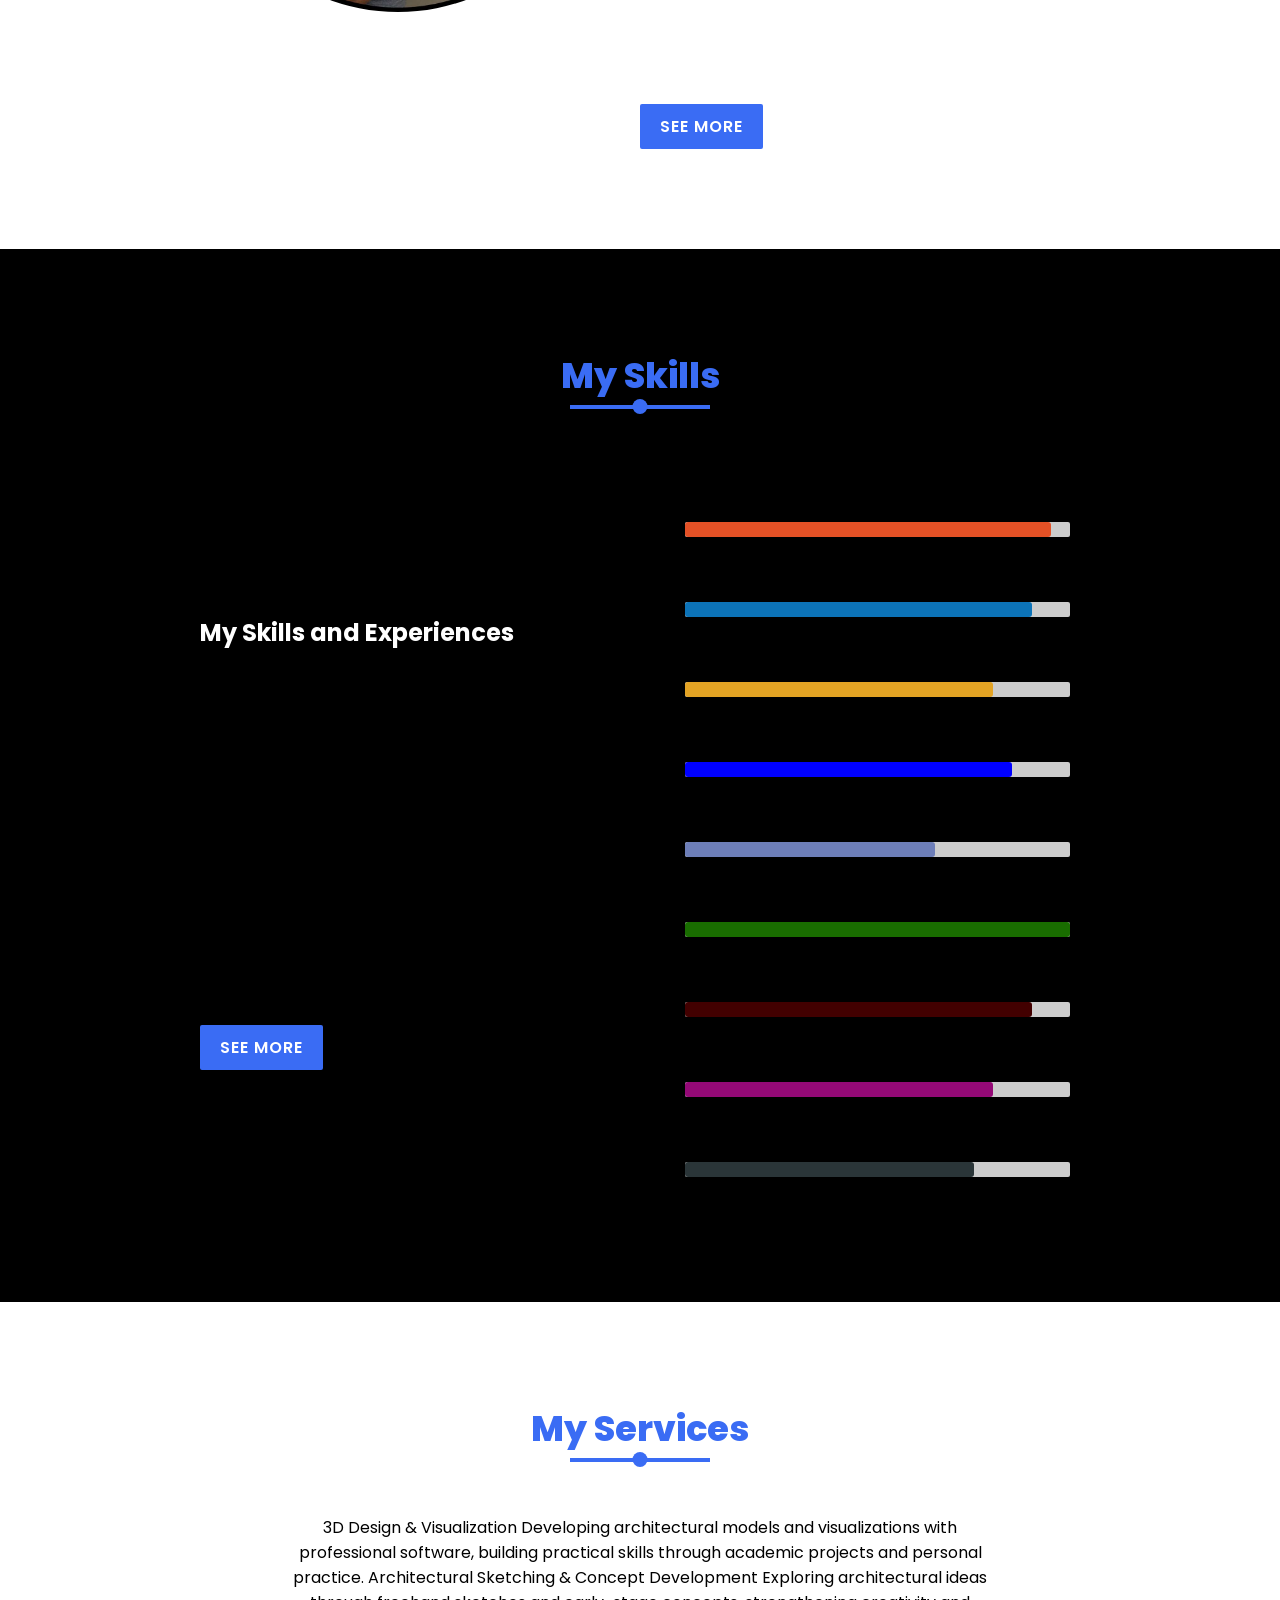
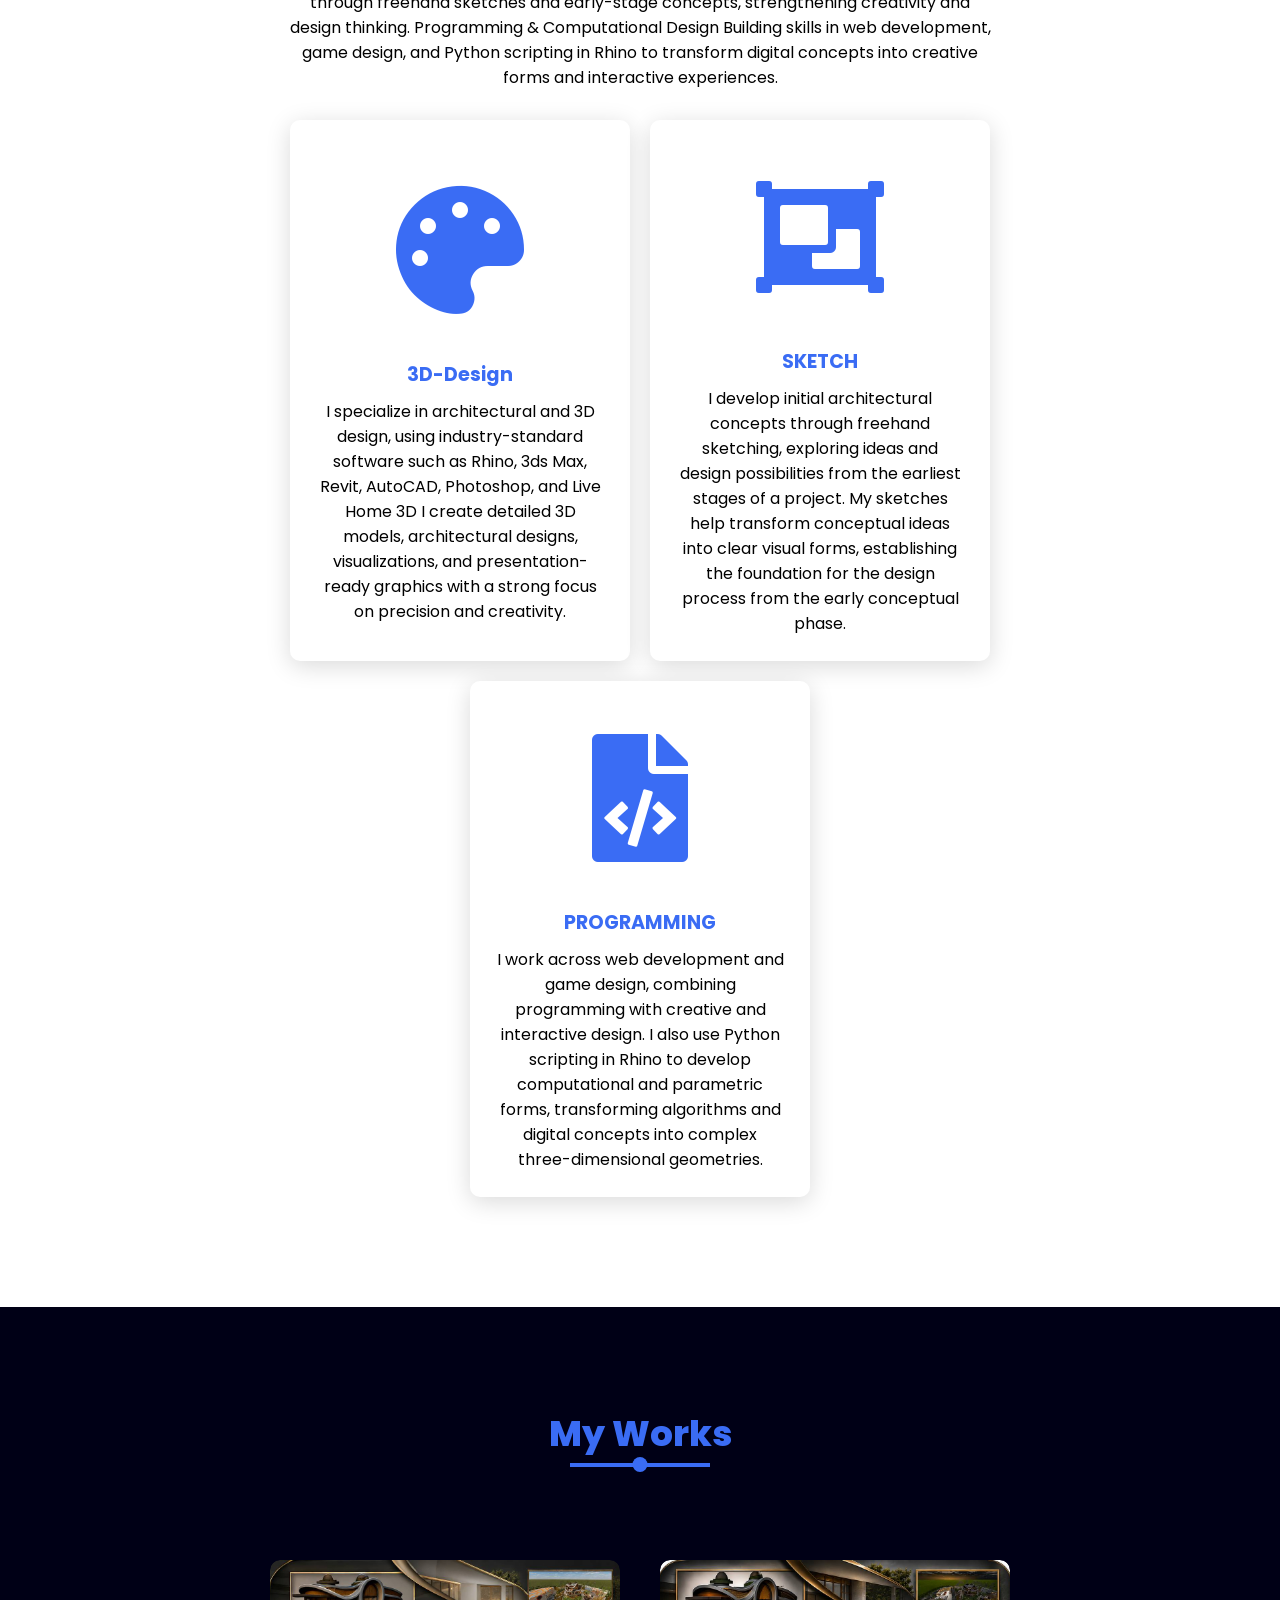
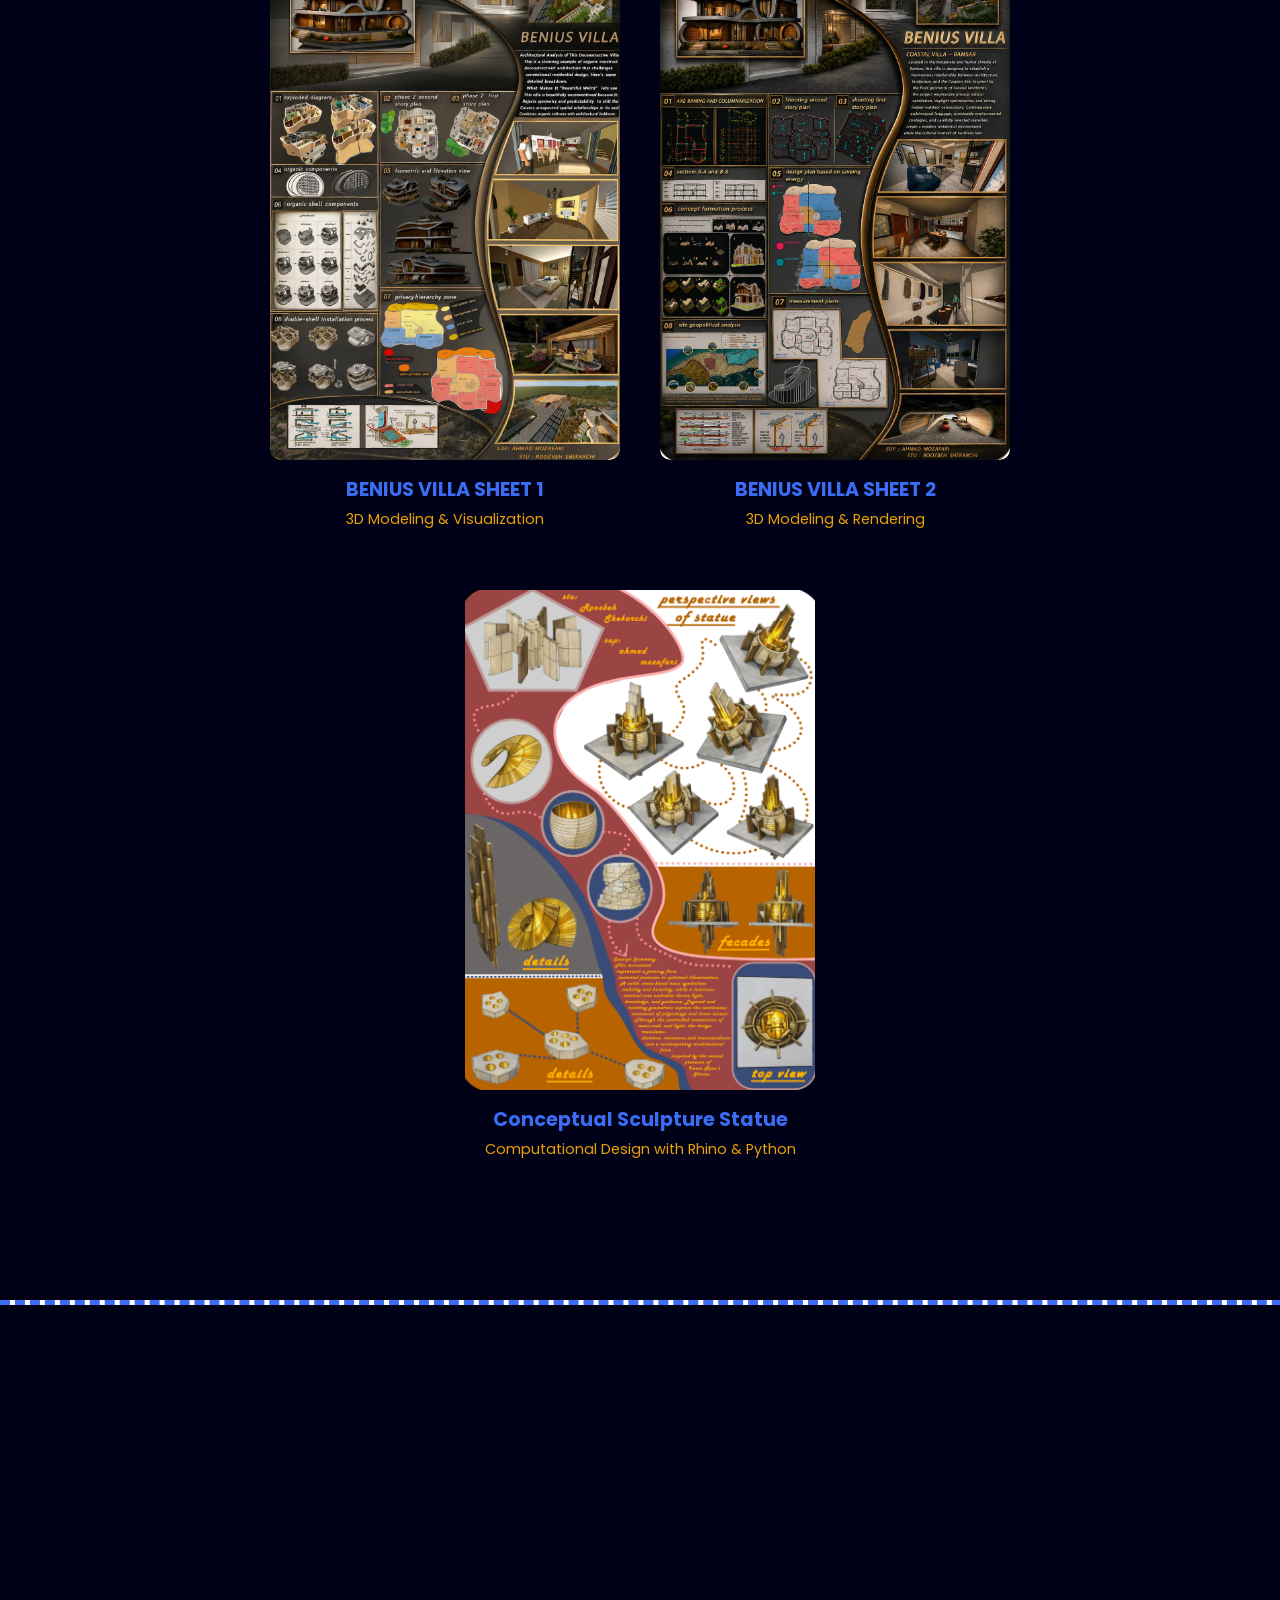
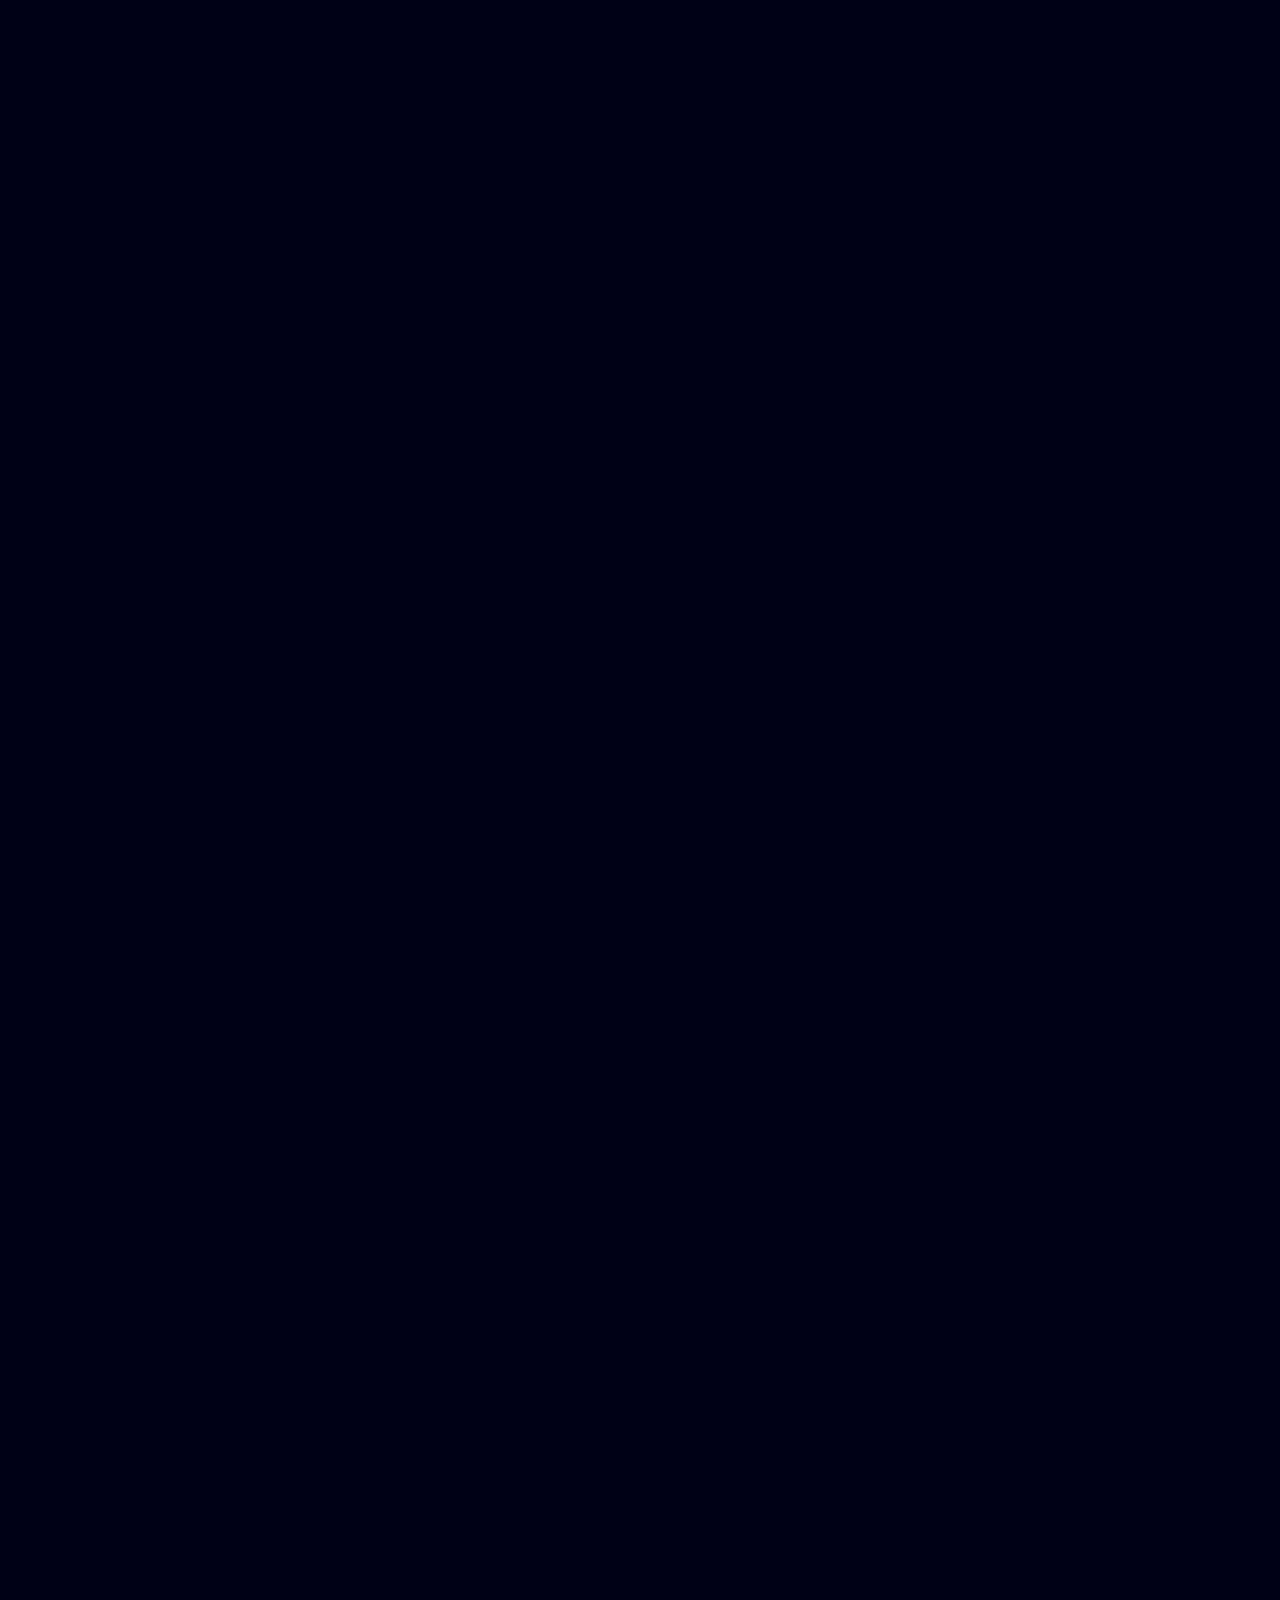
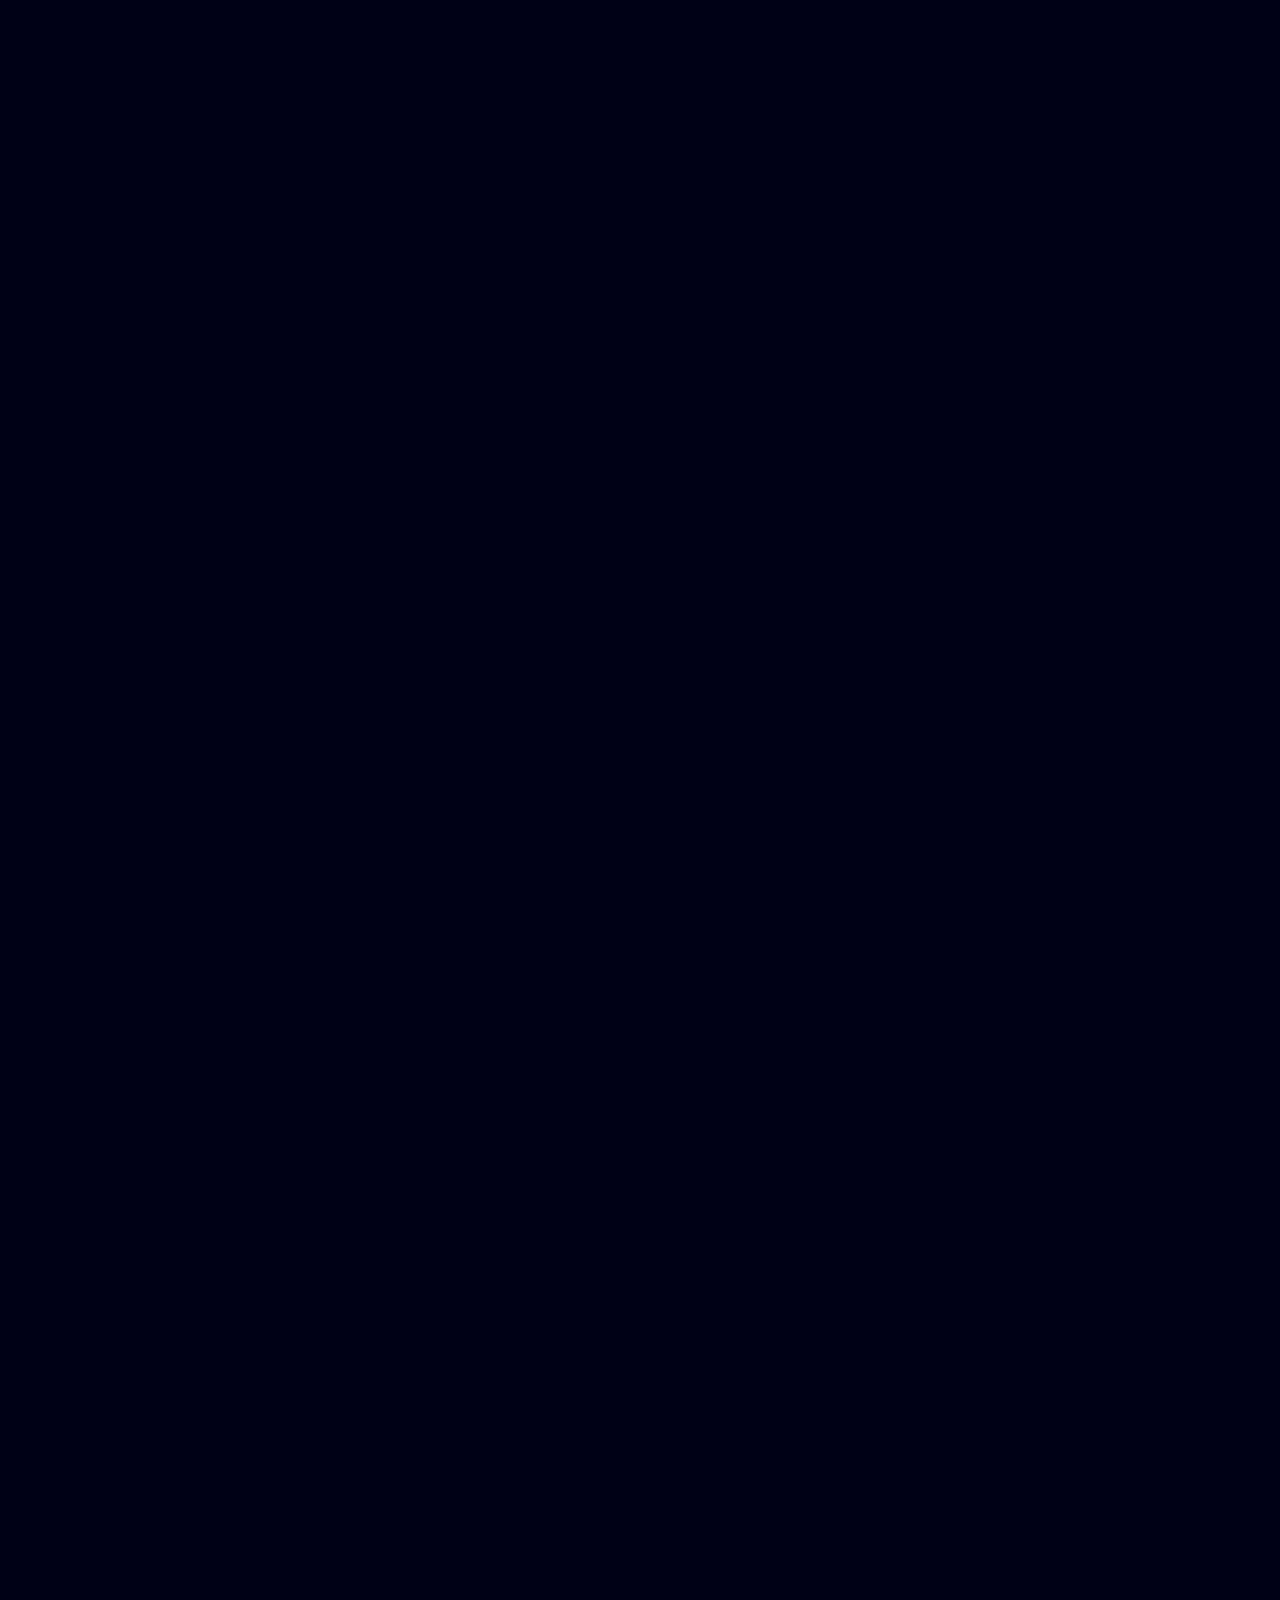
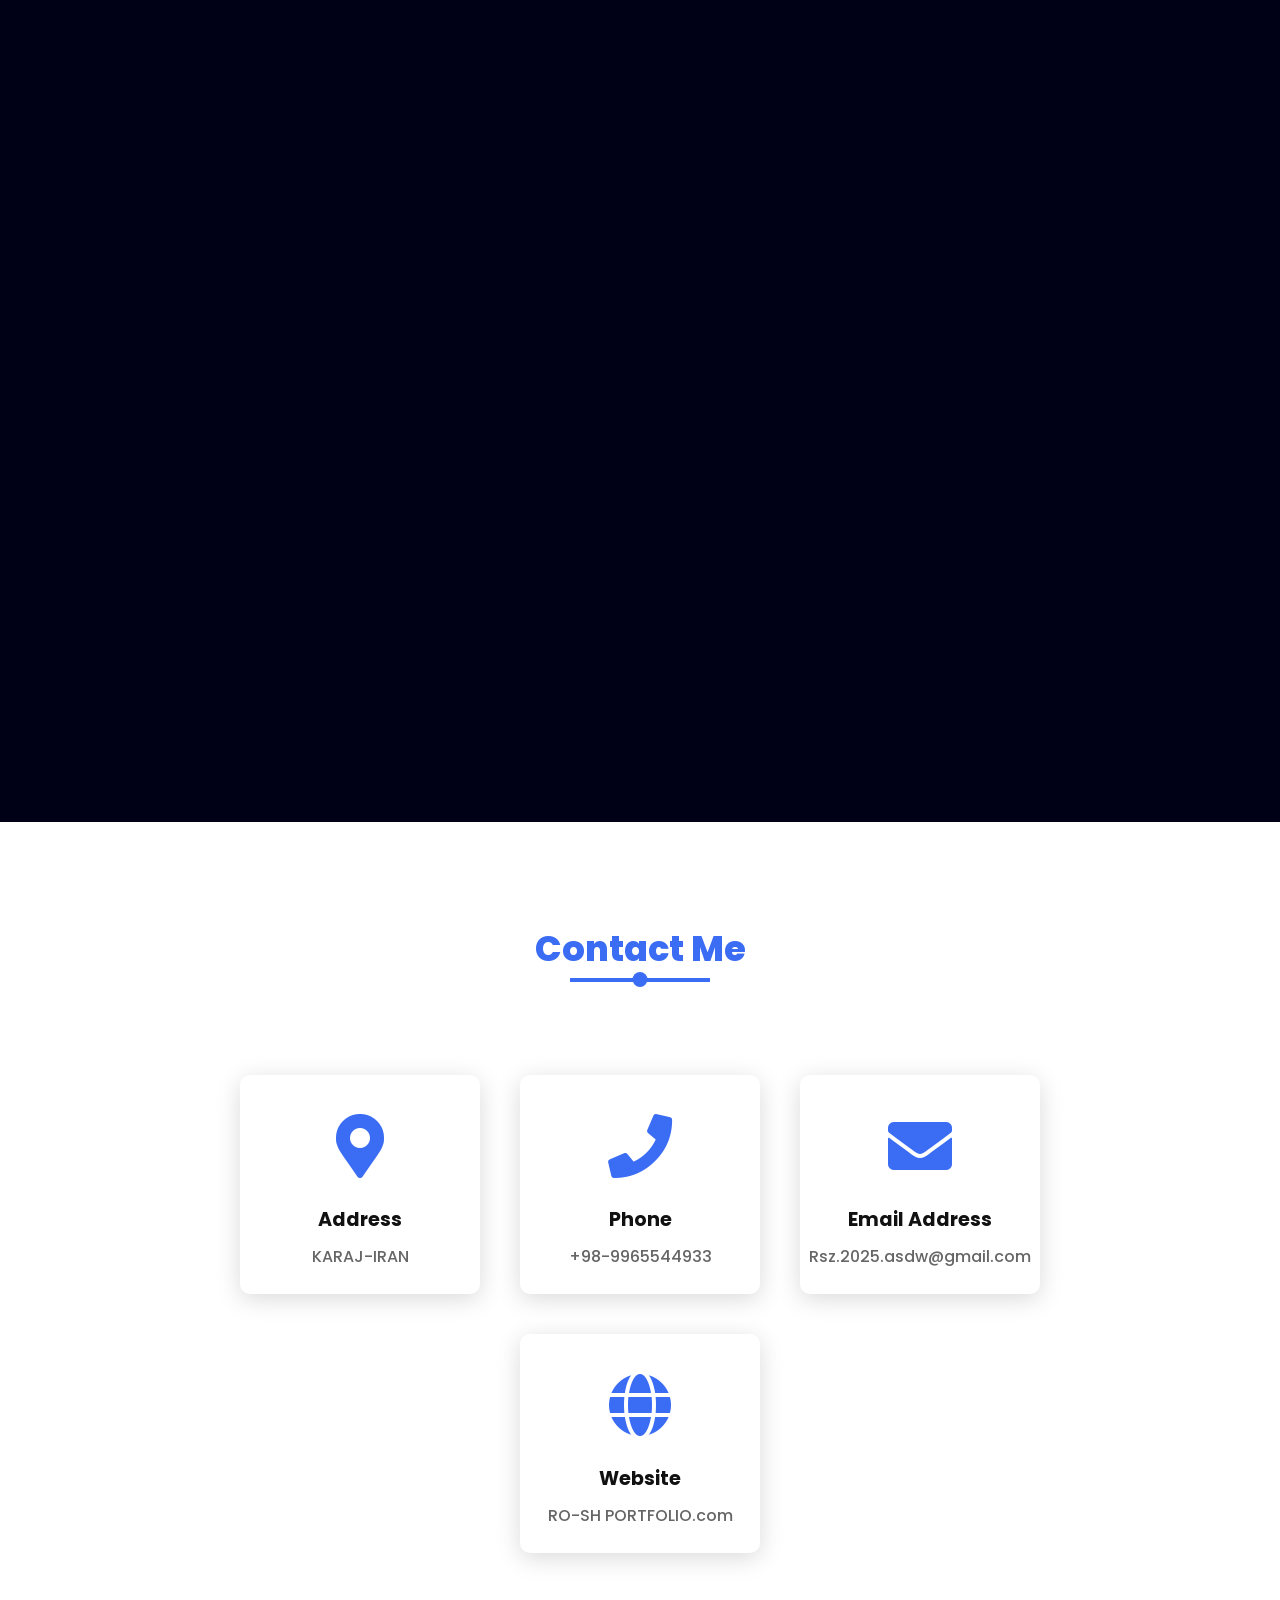
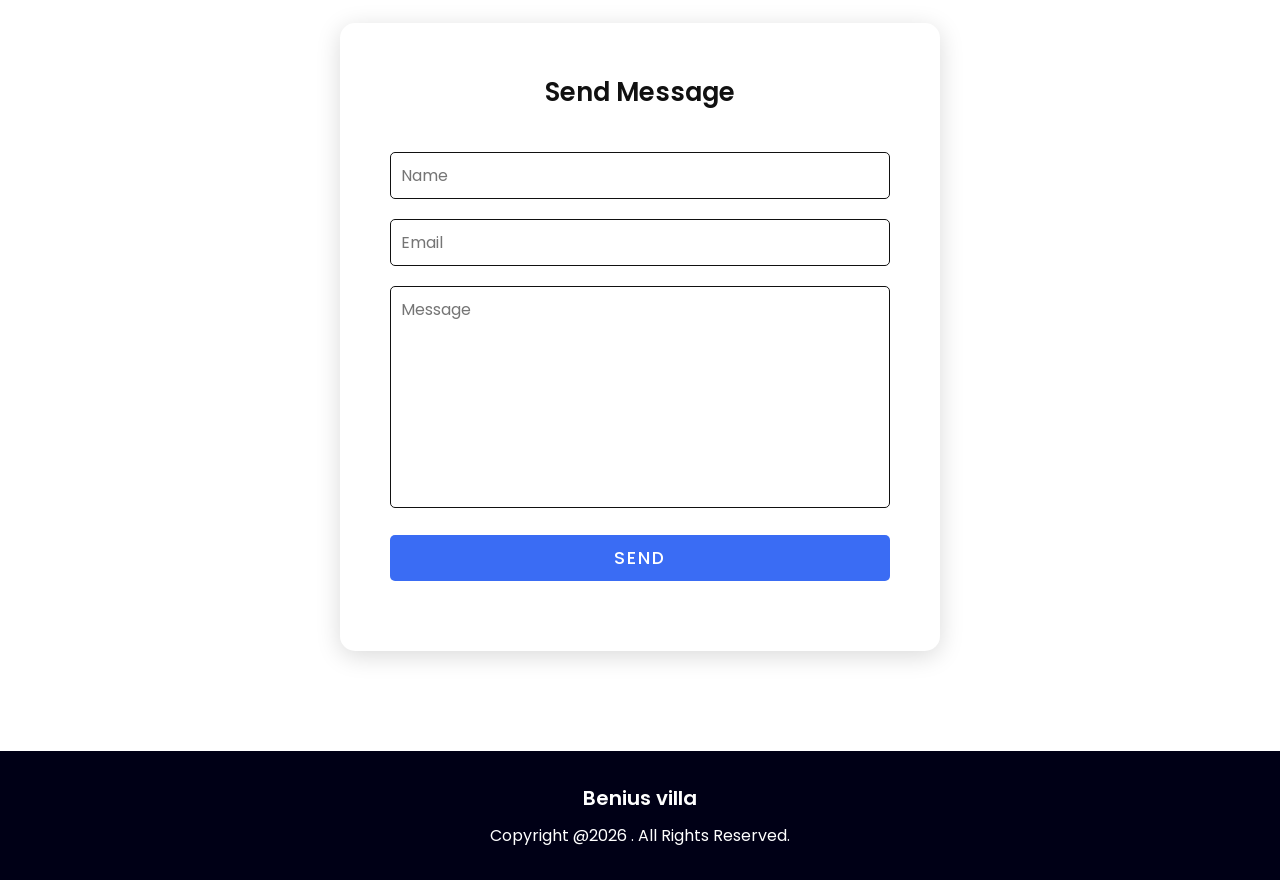
==== commit b2d75e6e: "Initial portfolio website" ====
--- a/index.html
+++ b/index.html
@@ -1,649 +1,973 @@
-<!DOCTYPE html>
-<html lang="en">
-<head>
-    <meta charset="UTF-8">
-    <meta name="viewport" content="width=device-width, initial-scale=1.0">
-    <title>RO-SH PORTFOLIO</title>
-    <link rel="stylesheet" href="style.css">
-    <link rel="stylesheet" href="https://unpkg.com/aos@next/dist/aos.css" />
-    <link rel="stylesheet" href="https://cdnjs.cloudflare.com/ajax/libs/font-awesome/5.15.2/css/all.min.css">
-</head>
-<body>
-
-
-    <header>
-        <a href="" class="brand" data-aos="zoom-in" data-aos-duration="1000">RO-SH</a>
-        <div class="menu-btn"></div>
-        <div class="navigation">
-            <a href="#main" data-aos="fade-up" data-aos-duration="1000" data-aos-delay="100">Home</a>
-            <a href="#about"data-aos="fade-up" data-aos-duration="1000" data-aos-delay="200">About</a>
-            <a href="#skills" data-aos="fade-up" data-aos-duration="1000" data-aos-delay="300">Skills</a>
-            <a href="#services" data-aos="fade-up" data-aos-duration="1000" data-aos-delay="400">Services</a>
-            <a href="#work" data-aos="fade-up" data-aos-duration="1000" data-aos-delay="500">Work</a>
-            <a href="#contact" data-aos="fade-up" data-aos-duration="1000" data-aos-delay="600">Contact</a>
-        </div>
-    </header>
-
-    <section class="main" id="main">
-        <div class="content">
-            <h2 data-aos="fade-right" data-aos-duration="1000" data-aos-delay="800"> <br><span></span></h2>
-            <div class="animated-text" data-aos="fade-left" data-aos-duration="1000" data-aos-delay="900">
-                <h3>Architectural Design</h3>
-                <h3>Web Designer</h3>
-                <h3>Programmer</h3>
-                
-            </div>
-            <a href="#about" class="btn" data-aos="zoom-out" data-aos-duration="1000" data-aos-delay="1000">about me</a>
-            <div class="media-icons">
-                <a href="https://www.youtube.com/@ROSH-i8z" data-aos="fade-in" data-aos-duration="1000" data-aos-delay="1200"><i class="fab fa-youtube"></i></a>
-                <a href="https://t.me/@ROSH_2026" data-aos="fade-in" data-aos-duration="1000" data-aos-delay="1300"><i class="fab fa-telegram"></i></a>
-                <a href="https://wa.me/@ROSH_2026" data-aos="fade-in" data-aos-duration="1000" data-aos-delay="1400"><i class="fab fa-whatsapp"></i></a>
-                <a href="https://github.com/Erf0012" data-aos="fade-in" data-aos-duration="1000" data-aos-delay="1500"><i class="fab fa-github"></i></a>
-            </div>
-        </div>
-    </section>
-
-<!--  About Section -->
-
-    <section class="about" id="about">
-        <div class="title reveal">
-            <h2 class="section-title" data-aos="fade-up" data-aos-duration="1000">About me</h2>
-        </div>
-        <div class="content">
-            <div class="column col-left reveal">
-                <div class="img-card" data-aos="fade-right" data-aos-duration="2000" data-aos-delay="200">
-                    <img src="image/myself.png" alt="profile">
-                </div>
-            </div>
-            <div class="column col-right reveal">
-                <h2 class="content-title" data-aos="fade-left" data-aos-duration="1000" data-aos-delay="200">Hey There! I am ROOZBEH SHEKARCHI  an architect</h2>
-                <p class="paragraph-text" data-aos="flip-up" data-aos-duration="1000" data-aos-delay="400">
-
-I’m Roozbeh Shekarchi, a 21-year-old third-year Bachelor of Architecture student at the University of Tehran. I am continuously learning and developing my knowledge in architecture, with the long-term goal of pursuing advanced academic studies and taking my education to the highest levels.
-My interests and experience include architectural design, 3D modeling, and the development of landscapes, green spaces, villas, apartments, towers, and technical architectural elements. I explore culture, society, concepts, ideas, climate, form, and contextual inspiration to develop thoughtful and creative architectural solutions.
-
-Alongside architecture, I enjoy programming, graphic design, sports, and creative activities. I also have a strong interest in films, series, and music, which I regularly explore and follow as sources of inspiration and personal enjoyment.</p>
-                <a href="#skills" class="btn" data-aos="zoom-out-left" data-aos-duration="1000" data-aos-delay="600">See more</a>
-            </div>
-        </div>
-    </section>
-
-<!-- Skill Section -->
-
-    <section class="skills" id="skills">
-        <div class="title">
-            <h2 class="section-title" data-aos="fade-up" data-aos-duration="1000">My Skills</h2>
-        </div>
-        <div class="content">
-            <div class="column col-left">
-                <h2 class="content-title" data-aos="fade-right" data-aos-duration="1000" data-aos-delay="200">My Skills and Experiences</h2>
-                <div class="paragraph-text" data-aos="flip-down" data-aos-duration="1000" data-aos-delay="300">I have experience in programming, web development, and creative digital design. I work with software such as Rhino, 3ds Max, Revit, AutoCAD, Photoshop, and Live Home 3D to develop architectural models, 3D designs, visualizations, and detailed project concepts.
-I also have experience analyzing architectural projects and participating in building projects, gaining practical knowledge through observation, design development, and on-site experience. Alongside my technical and architectural skills, I have a strong command of English and continue to develop my skills through academic projects and personal practice.</div>
-                <a href="#services" class="btn" data-aos="zoom-in-right" data-aos-duration="1000" data-aos-delay="400">See more</a>
-            </div>
-            <div class="column col-right">
-                <div class="bar">
-                    <div class="info" data-aos="flip-up" data-aos-duration="1000" data-aos-delay="100">
-                        <span>HTML</span>
-                        <span>95%</span>
-                    </div>
-                    <div class="line html" data-aos="zoom-in-right" data-aos-duration="1000" data-aos-delay="140"></div>
-                </div>
-                <div class="bar">
-                    <div class="info" data-aos="flip-up" data-aos-duration="1000" data-aos-delay="200">
-                        <span>CSS</span>
-                        <span>90%</span>
-                    </div>
-                    <div class="line css" data-aos="zoom-in-right" data-aos-duration="1000" data-aos-delay="240"></div>
-                </div>
-                <div class="bar">
-                    <div class="info" data-aos="flip-up" data-aos-duration="1000" data-aos-delay="300">
-                        <span>Javascript</span>
-                        <span>80%</span>
-                    </div>
-                    <div class="line javascript" data-aos="zoom-in-right" data-aos-duration="1000" data-aos-delay="340"></div>
-                </div>
-                <div class="bar">
-                    <div class="info" data-aos="flip-up" data-aos-duration="1000" data-aos-delay="400">
-                        <span>Python</span>
-                        <span>85%</span>
-                    </div>
-                    <div class="line python" data-aos="zoom-in-right" data-aos-duration="1000" data-aos-delay="440"></div>
-                </div>
-                <div class="bar">
-                    <div class="info" data-aos="flip-up" data-aos-duration="1000" data-aos-delay="500">
-                        <span>RHINO-8</span>
-                        <span>65%</span>
-                    </div>
-                    <div class="line b" data-aos="zoom-in-right" data-aos-duration="1000" data-aos-delay="540"></div>
-                </div>
-                <div class="bar">
-                    <div class="info" data-aos="flip-up" data-aos-duration="1000" data-aos-delay="500">
-                        <span>3D LIVE HOME</span>
-                        <span>100%</span>
-                    </div>
-                    <div class="line a" data-aos="zoom-in-right" data-aos-duration="1000" data-aos-delay="640"></div>
-                </div>
-                <div class="bar">
-                    <div class="info" data-aos="flip-up" data-aos-duration="1000" data-aos-delay="500">
-                        <span>AutoCAD</span>
-                        <span>90%</span>
-                    </div>
-                    <div class="line c" data-aos="zoom-in-right" data-aos-duration="1000" data-aos-delay="640"></div>
-                </div>
-                <div class="bar">
-                    <div class="info" data-aos="flip-up" data-aos-duration="1000" data-aos-delay="500">
-                        <span>Revit architecture</span>
-                        <span>80%</span>
-                    </div>
-                    <div class="line d" data-aos="zoom-in-right" data-aos-duration="1000" data-aos-delay="640"></div>
-                </div>
-                <div class="bar">
-                    <div class="info" data-aos="flip-up" data-aos-duration="1000" data-aos-delay="500">
-                        <span>Photoshop</span>
-                        <span>75%</span>
-                    </div>
-                    <div class="line e" data-aos="zoom-in-right" data-aos-duration="1000" data-aos-delay="640"></div>
-                </div>
-            </div>
-        </div>
-    </section>
-
-    <!-- Services Section -->
-
-    <section class="services" id="services">
-        <div class="title">
-            <h2 class="section-title" data-aos="fade-up" data-aos-duration="1000">My Services</h2>
-            <p data-aos="fade-up" data-aos-duration="1000" data-aos-delay="200">3D Design & Visualization
-Developing architectural models and visualizations with professional software, building practical skills through academic projects and personal practice.
-
-Architectural Sketching & Concept Development
-Exploring architectural ideas through freehand sketches and early-stage concepts, strengthening creativity and design thinking.
-
-Programming & Computational Design
-Building skills in web development, game design, and Python scripting in Rhino to transform digital concepts into creative forms and interactive experiences.</p>
-        </div>
-        <div class="content">
-            <div class="card" data-aos="fade-right" data-aos-duration="1000" data-aos-delay="400">
-                <div class="service-icon">
-                    <i class="fas fa-palette"></i>
-                </div>
-                <div class="info">
-                    <h3>3D-Design</h3>
-                    <p>I specialize in architectural and 3D design, using industry-standard software such as Rhino, 3ds Max, Revit, AutoCAD, Photoshop, and Live Home 3D
-                       I create detailed 3D models, architectural designs, visualizations, and presentation-ready graphics with a strong focus on precision and creativity. </p>
-                </div>
-            </div>
-            <div class="card" data-aos="fade-up" data-aos-duration="1000" data-aos-delay="400">
-                <div class="service-icon">
-                    <i class="fas fa-object-group"></i>
-                </div>
-                <div class="info">
-                    <h3>SKETCH</h3>
-                    <p>I develop initial architectural concepts through freehand sketching, exploring ideas and design possibilities from the earliest stages of a project.
-                      My sketches help transform conceptual ideas into clear visual forms, establishing the foundation for the design process from the early conceptual phase. </p>
-                </div>
-            </div>
-            <div class="card" data-aos="fade-left" data-aos-duration="1000" data-aos-delay="400">
-                <div class="service-icon">
-                    <i class="fas fa-file-code"></i>
-                </div>
-                <div class="info">
-                    <h3>PROGRAMMING</h3>
-                    <p>I work across web development and game design, combining programming with creative and interactive design.
-                       I also use Python scripting in Rhino to develop computational and parametric forms, transforming algorithms and digital concepts into complex three-dimensional geometries. </p>
-                </div>
-            </div>
-        </div>
-    </section>
-
-<!-- Work Section -->
-<!-- ========================= -->
-<!-- MY WORKS -->
-<!-- ========================= -->
-
-<section class="work" id="work">
-
-    <div class="title">
-
-        <h2 class="section-title"
-            data-aos="fade-up"
-            data-aos-duration="1000">
-            My Works
-        </h2>
-
-    </div>
-
-
-
-
-
-    <div class="content">
-
-
-        <!-- ========================= -->
-        <!-- PROJECT 1 -->
-        <!-- ========================= -->
-
-        <div class="card"
-             data-aos="fade-right"
-             data-aos-duration="1000"
-             data-aos-delay="200">
-
-            <div class="card-img">
-
-                <img src="image/1.png"
-                     alt="BENIUS VILLA SHEET 1">
-
-            </div>
-
-            <div class="card-info">
-
-                <h3>BENIUS VILLA SHEET 1</h3>
-
-                <p>
-                    3D Modeling & Visualization
-                </p>
-
-            </div>
-
-        </div>
-
-
-
-        <!-- ========================= -->
-        <!-- PROJECT 2 -->
-        <!-- ========================= -->
-
-        <div class="card"
-             data-aos="fade-up"
-             data-aos-duration="1000"
-             data-aos-delay="200">
-
-            <div class="card-img">
-
-                <img src="image/2.jpg"
-                     alt="BENIUS VILLA SHEET 2">
-
-            </div>
-
-            <div class="card-info">
-
-                <h3>BENIUS VILLA SHEET 2</h3>
-
-                <p>
-                    3D Modeling & Rendering
-                </p>
-
-            </div>
-
-        </div>
-
-
-
-        <!-- ========================= -->
-        <!-- PROJECT 3 -->
-        <!-- ========================= -->
-
-        <div class="card"
-             data-aos="fade-left"
-             data-aos-duration="1000"
-             data-aos-delay="200">
-
-            <div class="card-img">
-
-                <img src="image/7.png"
-                     alt="Conceptual Sculpture">
-
-            </div>
-
-            <div class="card-info">
-
-                <h3>Conceptual Sculpture Statue</h3>
-
-                <p>
-                    Computational Design with Rhino & Python
-                </p>
-
-            </div>
-
-        </div>
-
-
-    </div>
-
-</section>
-<div class="dashed-line"></div>
-
-
-<!-- ========================= -->
-<!-- SECOND WORK SECTION -->
-<!-- ========================= -->
-
-<section class="work1" id="work1">
-
-
-    <!-- Artistic Dashed Line -->
-    
-
-
-    <div class="content1">
-
-
-        <!-- ========================= -->
-        <!-- PROJECT 4 -->
-        <!-- ========================= -->
-
-        <div class="card"
-             data-aos="fade-right"
-             data-aos-duration="1000"
-             data-aos-delay="400">
-
-            <div class="card-img">
-
-                <img src="image/4.png"
-                     alt="Architectural Sketch">
-
-            </div>
-
-            <div class="card-info">
-
-                <h3>Architectural Sketch - AS BUILT</h3>
-
-                <p>
-                    Initial Concept & Freehand Sketching
-                </p>
-
-            </div>
-
-        </div>
-
-
-
-        <!-- ========================= -->
-        <!-- PROJECT 5 -->
-        <!-- ========================= -->
-
-        <div class="card"
-             data-aos="fade-up"
-             data-aos-duration="1000"
-             data-aos-delay="400">
-
-            <div class="card-img">
-
-                <img src="image/5.png"
-                     alt="Parametric Design">
-
-            </div>
-
-            <div class="card-info">
-
-                <h3>Parametric Design - MODIFIED</h3>
-
-                <p>
-                    Initial Concept & Freehand Sketching
-                </p>
-
-            </div>
-
-        </div>
-
-
-
-        <!-- ========================= -->
-        <!-- PROJECT 6 -->
-        <!-- ========================= -->
-
-        <div class="card"
-             data-aos="fade-left"
-             data-aos-duration="1000"
-             data-aos-delay="400">
-
-            <div class="card-img">
-
-                <img src="image/6.png"
-alt="Parametric Design 2">
-
-            </div>
-
-            <div class="card-info">
-
-                <h3>Parametric Design - MODIFIED 2</h3>
-
-                <p>
-                    Creative 3D Details
-                </p>
-
-            </div>
-
-        </div>
-
-
-
-        <!-- ========================= -->
-        <!-- PROJECT 7 -->
-        <!-- ========================= -->
-
-        <div class="card"
-             data-aos="fade-left"
-             data-aos-duration="1000"
-             data-aos-delay="400">
-
-            <div class="card-img">
-
-                <img src="image/3.png"
-                     alt="Architectural Visualization">
-
-            </div>
-
-            <div class="card-info">
-
-                <h3>Architectural Visualization FORM</h3>
-
-                <p>
-                    3D Design - ART
-                </p>
-
-            </div>
-
-        </div>
-
-
-
-        <!-- ========================= -->
-        <!-- PROJECT 8 -->
-        <!-- ========================= -->
-
-        <div class="card"
-             data-aos="fade-left"
-             data-aos-duration="1000"
-             data-aos-delay="400">
-
-            <div class="card-img">
-
-                <img src="image/8.png"
-                     alt="3D Design Project">
-
-            </div>
-
-            <div class="card-info">
-
-                <h3>Designing 3D Project</h3>
-
-                <p>
-                    Architectural Exploration & Development
-                </p>
-
-            </div>
-
-        </div>
-
-<!-- ========================= -->
-        <!-- PROJECT 9 -->
-        <!-- ========================= -->
-
-
-        
-        <div class="card"
-             data-aos="fade-right"
-             data-aos-duration="1000"
-             data-aos-delay="200">
-
-            <div class="card-video">
-
-                <video autoplay muted loop playsinline 
-                width="100%">
-                     <source src="image/modern stair.mp4"
-                type="video/mp4"
-            
-                </video> 
-                    
-
-            </div>
-
-            <div class="card-info">
-
-                <h3>design modern stair in RHINO-8</h3>
-
-                <p>
-                    3D Modeling & design
-                </p>
-
-            </div>
-
-        </div>
-
-
-    </div>
-
-</section>
-
-
-
-
-    <section class="contact" id="contact">
-        <div class="title reveal">
-          <h2 class="section-title">Contact Me</h2>
-        </div>
-        <div class="content">
-          <div class="row">
-            <div class="card reveal">
-              <div class="contact-icon">
-                <i class="fas fa-map-marker-alt"></i>
-              </div>
-              <div class="info">
-                <h3>Address</h3>
-                <span>KARAJ-IRAN</span>
-              </div>
-            </div>
-            <div class="card reveal">
-              <div class="contact-icon">
-                <i class="fas fa-phone"></i>
-              </div>
-              <div class="info">
-                <h3>Phone</h3>
-                <span>+98-9965544933</span>
-              </div>
-            </div>
-            <div class="card reveal">
-              <div class="contact-icon">
-                <i class="fas fa-envelope"></i>
-              </div>
-              <div class="info">
-                <h3>Email Address</h3>
-                <span>Rsz.2025.asdw@gmail.com</span>
-              </div>
-            </div>
-            <div class="card reveal">
-              <div class="contact-icon">
-                <i class="fas fa-globe"></i>
-              </div>
-              <div class="info">
-                <h3>Website</h3>
-                <span>RO-SH PORTFOLIO.com</span>
-              </div>
-            </div>
-          </div>
-          <div class="row">
-            <div class="contact-form reveal">
-              <h3>Send Message</h3>
-              <div class="input-box">
-                <input type="text" name="" value="" placeholder="Name">
-              </div>
-              <div class="input-box">
-                <input type="text" name="" value="" placeholder="Email">
-              </div>
-              <div class="input-box">
-                <textarea name="name" rows="8" cols="80" placeholder="Message"></textarea>
-              </div>
-              <div class="input-box">
-                <input type="submit" class="send-btn" name="" value="Send">
-              </div>
-            </div>
-          </div>
-        </div>
-      </section>
-  
-      <footer class="footer">
-        <span class="footer-title">Benius villa</span>
-        <p>Copyright @2026 <a href="#"></a>. All Rights Reserved.</p>
-      </footer>
-
-      
-
-
-    <script src="https://unpkg.com/aos@next/dist/aos.js"></script>
-    <script>
-      AOS.init({offset:0});
-    </script>
-    <script>
-
-        window.addEventListener("scroll", function(){
-    scrollBtn.classList.toggle("active", window.scrollY > 500);
-});
-
-//javascript for scroll back to top on click scroll-to-top button
-
-// document.querySelector(".scrollToTop-btn").addEventListener("click", () => {
-//   document.body.scrollTop = 0;
-//   document.documentElement.scrollTop = 0;
-// });
-
-        const menuBtn = document.querySelector(".menu-btn");
-        const navigation = document.querySelector(".navigation");
-        const navigationItems = document.querySelectorAll(".navigation a");
-
-        menuBtn.addEventListener("click", () => {
-            menuBtn.classList.toggle("active");
-            navigation.classList.toggle("active");
-        })
-
-        // Navigation Effects
-        window.addEventListener("scroll", function(){
-            const header = document.querySelector("header");
-            header.classList.toggle("sticky", window.scrollY > 0);
-        })
-
-        navigationItems.forEach((navigationItem) => {
-            navigationItem.addEventListener("click", () => {
-                menuBtn.classList.remove("active");
-                navigation.classList.remove("active")
-            })
-        })
-
-
-
-
-
-
-
-
-
-    </script>
-</body>
-</html>
-
-
-
-
-
+<!DOCTYPE html>
+<html lang="en">
+<head>
+    <meta charset="UTF-8">
+    <meta name="viewport" content="width=device-width, initial-scale=1.0">
+    <title>RO-SH PORTFOLIO</title>
+    <link rel="stylesheet" href="style.css">
+    <link rel="stylesheet" href="https://unpkg.com/aos@next/dist/aos.css" />
+    <link rel="stylesheet" href="https://cdnjs.cloudflare.com/ajax/libs/font-awesome/5.15.2/css/all.min.css">
+</head>
+
+<body>
+
+
+    <header>
+        
+        <div class="brand">
+        <a href="#brand" data-aos="fade-up" data-aos-duration="1000" data-aos-delay="100">THE POWER OF ARCHITECT</a>
+       </div>
+  
+        <div class="menu-btn"></div>
+        <div class="navigation">
+            <a href="#main" data-aos="fade-up" data-aos-duration="1000" data-aos-delay="100">Home</a>
+            <a href="#about"data-aos="fade-up" data-aos-duration="1000" data-aos-delay="200">About</a>
+            <a href="#skills" data-aos="fade-up" data-aos-duration="1000" data-aos-delay="300">Skills</a>
+            <a href="#services" data-aos="fade-up" data-aos-duration="1000" data-aos-delay="400">Services</a>
+            <a href="#work" data-aos="fade-up" data-aos-duration="1000" data-aos-delay="500">Work</a>
+            <a href="#contact" data-aos="fade-up" data-aos-duration="1000" data-aos-delay="600">Contact</a>
+        </div>
+    </header>
+
+    <section class="main" id="main">
+        <div class="content">
+            <h2 data-aos="fade-right" data-aos-duration="1000" data-aos-delay="800"> <br><span></span></h2>
+            <div class="animated-text" data-aos="fade-left" data-aos-duration="1000" data-aos-delay="900">
+                <h3>Architectural Design</h3>
+                <h3>Web Designer</h3>
+                <h3>Programmer</h3>
+                
+            </div>
+            <a href="#about" class="btn" data-aos="zoom-out" data-aos-duration="1000" data-aos-delay="1000">about me</a>
+            <div class="media-icons">
+                <a href="https://www.youtube.com/@ROSH-i8z" data-aos="fade-in" data-aos-duration="1000" data-aos-delay="1200"><i class="fab fa-youtube"></i></a>
+                <a href="https://t.me/@ROSH_2026" data-aos="fade-in" data-aos-duration="1000" data-aos-delay="1300"><i class="fab fa-telegram"></i></a>
+                <a href="https://wa.me/@ROSH_2026" data-aos="fade-in" data-aos-duration="1000" data-aos-delay="1400"><i class="fab fa-whatsapp"></i></a>
+                <a href="https://github.com/Erf0012" data-aos="fade-in" data-aos-duration="1000" data-aos-delay="1500"><i class="fab fa-github"></i></a>
+            </div>
+        </div>
+    </section>
+
+<!--  About Section -->
+
+    <section class="about" id="about">
+        <div class="title reveal">
+            <h2 class="section-title" data-aos="fade-up" data-aos-duration="1000">About me</h2>
+        </div>
+        <div class="content">
+            <div class="column col-left reveal">
+                <div class="img-card" data-aos="fade-right" data-aos-duration="2000" data-aos-delay="200">
+                    <img src="image/myself.png" alt="profile">
+                </div>
+            </div>
+            <div class="column col-right reveal">
+                <h2 class="content-title" data-aos="fade-left" data-aos-duration="1000" data-aos-delay="200">Hey There! I am ROOZBEH SHEKARCHI  an architect</h2>
+                <p class="paragraph-text" data-aos="flip-up" data-aos-duration="1000" data-aos-delay="400">
+
+I’m Roozbeh Shekarchi, a 21-year-old third-year Bachelor of Architecture student at the University of Tehran. I am continuously learning and developing my knowledge in architecture, with the long-term goal of pursuing advanced academic studies and taking my education to the highest levels.
+My interests and experience include architectural design, 3D modeling, and the development of landscapes, green spaces, villas, apartments, towers, and technical architectural elements. I explore culture, society, concepts, ideas, climate, form, and contextual inspiration to develop thoughtful and creative architectural solutions.
+
+Alongside architecture, I enjoy programming, graphic design, sports, and creative activities. I also have a strong interest in films, series, and music, which I regularly explore and follow as sources of inspiration and personal enjoyment.</p>
+                <a href="#skills" class="btn" data-aos="zoom-out-left" data-aos-duration="1000" data-aos-delay="600">See more</a>
+            </div>
+        </div>
+    </section>
+
+<!-- Skill Section -->
+
+    <section class="skills" id="skills">
+        <div class="title">
+            <h2 class="section-title" data-aos="fade-up" data-aos-duration="1000">My Skills</h2>
+        </div>
+        <div class="content">
+            <div class="column col-left">
+                <h2 class="content-title" data-aos="fade-right" data-aos-duration="1000" data-aos-delay="200">My Skills and Experiences</h2>
+                <div class="paragraph-text" data-aos="flip-down" data-aos-duration="1000" data-aos-delay="300">I have experience in programming, web development, and creative digital design. I work with software such as Rhino, 3ds Max, Revit, AutoCAD, Photoshop, and Live Home 3D to develop architectural models, 3D designs, visualizations, and detailed project concepts.
+I also have experience analyzing architectural projects and participating in building projects, gaining practical knowledge through observation, design development, and on-site experience. Alongside my technical and architectural skills, I have a strong command of English and continue to develop my skills through academic projects and personal practice.</div>
+                <a href="#services" class="btn" data-aos="zoom-in-right" data-aos-duration="1000" data-aos-delay="400">See more</a>
+            </div>
+            <div class="column col-right">
+                <div class="bar">
+                    <div class="info" data-aos="flip-up" data-aos-duration="1000" data-aos-delay="100">
+                        <span>HTML</span>
+                        <span>95%</span>
+                    </div>
+                    <div class="line html" data-aos="zoom-in-right" data-aos-duration="1000" data-aos-delay="140"></div>
+                </div>
+                <div class="bar">
+                    <div class="info" data-aos="flip-up" data-aos-duration="1000" data-aos-delay="200">
+                        <span>CSS</span>
+                        <span>90%</span>
+                    </div>
+                    <div class="line css" data-aos="zoom-in-right" data-aos-duration="1000" data-aos-delay="240"></div>
+                </div>
+                <div class="bar">
+                    <div class="info" data-aos="flip-up" data-aos-duration="1000" data-aos-delay="300">
+                        <span>Javascript</span>
+                        <span>80%</span>
+                    </div>
+                    <div class="line javascript" data-aos="zoom-in-right" data-aos-duration="1000" data-aos-delay="340"></div>
+                </div>
+                <div class="bar">
+                    <div class="info" data-aos="flip-up" data-aos-duration="1000" data-aos-delay="400">
+                        <span>Python</span>
+                        <span>85%</span>
+                    </div>
+                    <div class="line python" data-aos="zoom-in-right" data-aos-duration="1000" data-aos-delay="440"></div>
+                </div>
+                <div class="bar">
+                    <div class="info" data-aos="flip-up" data-aos-duration="1000" data-aos-delay="500">
+                        <span>RHINO-8</span>
+                        <span>65%</span>
+                    </div>
+                    <div class="line b" data-aos="zoom-in-right" data-aos-duration="1000" data-aos-delay="540"></div>
+                </div>
+                <div class="bar">
+                    <div class="info" data-aos="flip-up" data-aos-duration="1000" data-aos-delay="500">
+                        <span>3D LIVE HOME</span>
+                        <span>100%</span>
+                    </div>
+                    <div class="line a" data-aos="zoom-in-right" data-aos-duration="1000" data-aos-delay="640"></div>
+                </div>
+                <div class="bar">
+                    <div class="info" data-aos="flip-up" data-aos-duration="1000" data-aos-delay="500">
+                        <span>AutoCAD</span>
+                        <span>90%</span>
+                    </div>
+                    <div class="line c" data-aos="zoom-in-right" data-aos-duration="1000" data-aos-delay="640"></div>
+                </div>
+                <div class="bar">
+                    <div class="info" data-aos="flip-up" data-aos-duration="1000" data-aos-delay="500">
+                        <span>Revit architecture</span>
+                        <span>80%</span>
+                    </div>
+                    <div class="line d" data-aos="zoom-in-right" data-aos-duration="1000" data-aos-delay="640"></div>
+                </div>
+                <div class="bar">
+                    <div class="info" data-aos="flip-up" data-aos-duration="1000" data-aos-delay="500">
+                        <span>Photoshop</span>
+                        <span>75%</span>
+                    </div>
+                    <div class="line e" data-aos="zoom-in-right" data-aos-duration="1000" data-aos-delay="640"></div>
+                </div>
+            </div>
+        </div>
+    </section>
+
+    <!-- Services Section -->
+
+    <section class="services" id="services">
+        <div class="title">
+            <h2 class="section-title" data-aos="fade-up" data-aos-duration="1000">My Services</h2>
+            <p data-aos="fade-up" data-aos-duration="1000" data-aos-delay="200">3D Design & Visualization
+Developing architectural models and visualizations with professional software, building practical skills through academic projects and personal practice.
+
+Architectural Sketching & Concept Development
+Exploring architectural ideas through freehand sketches and early-stage concepts, strengthening creativity and design thinking.
+
+Programming & Computational Design
+Building skills in web development, game design, and Python scripting in Rhino to transform digital concepts into creative forms and interactive experiences.</p>
+        </div>
+        <div class="content">
+            <div class="card" data-aos="fade-right" data-aos-duration="1000" data-aos-delay="400">
+                <div class="service-icon">
+                    <i class="fas fa-palette"></i>
+                </div>
+                <div class="info">
+                    <h3>3D-Design</h3>
+                    <p>I specialize in architectural and 3D design, using industry-standard software such as Rhino, 3ds Max, Revit, AutoCAD, Photoshop, and Live Home 3D
+                       I create detailed 3D models, architectural designs, visualizations, and presentation-ready graphics with a strong focus on precision and creativity. </p>
+                </div>
+            </div>
+            <div class="card" data-aos="fade-up" data-aos-duration="1000" data-aos-delay="400">
+                <div class="service-icon">
+                    <i class="fas fa-object-group"></i>
+                </div>
+                <div class="info">
+                    <h3>SKETCH</h3>
+                    <p>I develop initial architectural concepts through freehand sketching, exploring ideas and design possibilities from the earliest stages of a project.
+                      My sketches help transform conceptual ideas into clear visual forms, establishing the foundation for the design process from the early conceptual phase. </p>
+                </div>
+            </div>
+            <div class="card" data-aos="fade-left" data-aos-duration="1000" data-aos-delay="400">
+                <div class="service-icon">
+                    <i class="fas fa-file-code"></i>
+                </div>
+                <div class="info">
+                    <h3>PROGRAMMING</h3>
+                    <p>I work across web development and game design, combining programming with creative and interactive design.
+                       I also use Python scripting in Rhino to develop computational and parametric forms, transforming algorithms and digital concepts into complex three-dimensional geometries. </p>
+                </div>
+            </div>
+        </div>
+    </section>
+
+<!-- Work Section -->
+<!-- ========================= -->
+<!-- MY WORKS -->
+<!-- ========================= -->
+
+<section class="work" id="work">
+
+    <div class="title">
+
+        <h2 class="section-title"
+            data-aos="fade-up"
+            data-aos-duration="1000">
+            My Works
+        </h2>
+
+    </div>
+
+
+
+
+
+    <div class="content">
+
+
+        <!-- ========================= -->
+        <!-- PROJECT 1 -->
+        <!-- ========================= -->
+
+        <div class="card"
+             data-aos="fade-right"
+             data-aos-duration="1000"
+             data-aos-delay="200">
+
+            <div class="card-img">
+
+                <img src="image/1.png"
+                     alt="BENIUS VILLA SHEET 1">
+
+            </div>
+
+            <div class="card-info">
+
+                <h3>BENIUS VILLA SHEET 1</h3>
+
+                <p>
+                    3D Modeling & Visualization
+                </p>
+
+            </div>
+
+        </div>
+
+
+
+        <!-- ========================= -->
+        <!-- PROJECT 2 -->
+        <!-- ========================= -->
+
+        <div class="card"
+             data-aos="fade-up"
+             data-aos-duration="1000"
+             data-aos-delay="200">
+
+            <div class="card-img">
+
+                <img src="image/2.jpg"
+                     alt="BENIUS VILLA SHEET 2">
+
+            </div>
+
+            <div class="card-info">
+
+                <h3>BENIUS VILLA SHEET 2</h3>
+
+                <p>
+                    3D Modeling & Rendering
+                </p>
+
+            </div>
+
+        </div>
+
+
+
+        <!-- ========================= -->
+        <!-- PROJECT 3 -->
+        <!-- ========================= -->
+
+        <div class="card"
+             data-aos="fade-left"
+             data-aos-duration="1000"
+             data-aos-delay="200">
+
+            <div class="card-img">
+
+                <img src="image/7.png"
+                     alt="Conceptual Sculpture">
+
+            </div>
+
+            <div class="card-info">
+
+                <h3>Conceptual Sculpture Statue</h3>
+
+                <p>
+                    Computational Design with Rhino & Python
+                </p>
+
+            </div>
+
+        </div>
+
+
+    </div>
+
+</section>
+<div class="dashed-line"></div>
+
+
+<!-- ========================= -->
+<!-- SECOND WORK SECTION -->
+<!-- ========================= -->
+
+<section class="work1" id="work1">
+
+
+    <!-- Artistic Dashed Line -->
+    
+
+
+    <div class="content1">
+
+
+        <!-- ========================= -->
+        <!-- PROJECT 4 -->
+        <!-- ========================= -->
+
+        <div class="card"
+             data-aos="fade-right"
+             data-aos-duration="1000"
+             data-aos-delay="400">
+
+            <div class="card-img">
+
+                <img src="image/4.png"
+                     alt="Architectural Sketch">
+
+            </div>
+
+            <div class="card-info">
+
+                <h3>Architectural Sketch - AS BUILT</h3>
+
+                <p>
+                    Initial Concept & Freehand Sketching
+                </p>
+
+            </div>
+
+        </div>
+
+
+
+        <!-- ========================= -->
+        <!-- PROJECT 5 -->
+        <!-- ========================= -->
+
+        <div class="card"
+             data-aos="fade-up"
+             data-aos-duration="1000"
+             data-aos-delay="400">
+
+            <div class="card-img">
+
+                <img src="image/5.png"
+                     alt="Parametric Design">
+
+            </div>
+
+            <div class="card-info">
+
+                <h3>Parametric Design - MODIFIED</h3>
+
+                <p>
+                    Initial Concept & Freehand Sketching
+                </p>
+
+            </div>
+
+        </div>
+
+
+
+        <!-- ========================= -->
+        <!-- PROJECT 6 -->
+        <!-- ========================= -->
+
+        <div class="card"
+             data-aos="fade-left"
+             data-aos-duration="1000"
+             data-aos-delay="400">
+
+            <div class="card-img">
+
+                <img src="image/6.png"
+alt="Parametric Design 2">
+
+            </div>
+
+            <div class="card-info">
+
+                <h3>Parametric Design - MODIFIED 2</h3>
+
+                <p>
+                    Creative 3D Details
+                </p>
+
+            </div>
+
+        </div>
+
+
+
+        <!-- ========================= -->
+        <!-- PROJECT 7 -->
+        <!-- ========================= -->
+
+        <div class="card"
+             data-aos="fade-left"
+             data-aos-duration="1000"
+             data-aos-delay="400">
+
+            <div class="card-img">
+
+                <img src="image/3.png"
+                     alt="Architectural Visualization">
+
+            </div>
+
+            <div class="card-info">
+
+                <h3>Architectural Visualization FORM</h3>
+
+                <p>
+                    3D Design - ART
+                </p>
+
+            </div>
+
+        </div>
+
+
+
+        <!-- ========================= -->
+        <!-- PROJECT 8 -->
+        <!-- ========================= -->
+
+        <div class="card"
+             data-aos="fade-left"
+             data-aos-duration="1000"
+             data-aos-delay="400">
+
+            <div class="card-img">
+
+                <img src="image/8.png"
+                     alt="3D Design Project">
+
+            </div>
+
+            <div class="card-info">
+
+                <h3>Designing 3D Project</h3>
+
+                <p>
+                    Architectural Exploration & Development
+                </p>
+
+            </div>
+
+        </div>
+
+<!-- ========================= -->
+        <!-- PROJECT 9 -->
+        <!-- ========================= -->
+
+
+        
+        <div class="card"
+             data-aos="fade-right"
+             data-aos-duration="1000"
+             data-aos-delay="200">
+
+            <div class="card-video">
+
+                <video autoplay muted loop playsinline 
+                width="100%">
+                     <source src="image/modern stair.mp4"
+                type="video/mp4"
+            
+                </video> 
+                    
+
+            </div>
+
+            <div class="card-info">
+
+                <h3>design modern stair in RHINO-8</h3>
+
+                <p>
+                    3D Modeling & design
+                </p>
+
+            </div>
+
+        </div>
+
+
+    </div>
+
+</section>
+
+
+
+
+    <section class="contact" id="contact">
+        <div class="title reveal">
+          <h2 class="section-title">Contact Me</h2>
+        </div>
+        <div class="content">
+          <div class="row">
+            <div class="card reveal">
+              <div class="contact-icon">
+                <i class="fas fa-map-marker-alt"></i>
+              </div>
+              <div class="info">
+                <h3>Address</h3>
+                <span>KARAJ-IRAN</span>
+              </div>
+            </div>
+            <div class="card reveal">
+              <div class="contact-icon">
+                <i class="fas fa-phone"></i>
+              </div>
+              <div class="info">
+                <h3>Phone</h3>
+                <span>+98-9965544933</span>
+              </div>
+            </div>
+            <div class="card reveal">
+              <div class="contact-icon">
+                <i class="fas fa-envelope"></i>
+              </div>
+              <div class="info">
+                <h3>Email Address</h3>
+                <span>Rsz.2025.asdw@gmail.com</span>
+              </div>
+            </div>
+            <div class="card reveal">
+              <div class="contact-icon">
+                <i class="fas fa-globe"></i>
+              </div>
+              <div class="info">
+                <h3>Website</h3>
+                <span>RO-SH PORTFOLIO.com</span>
+              </div>
+            </div>
+          </div>
+          <div class="row">
+            <div class="contact-form reveal">
+              <h3>Send Message</h3>
+
+              <form action="https://formspree.io/f/xwlkzwnn"
+                    method="post">
+
+                 <div class="input-box">
+                 <input type="text" name="" value="" placeholder="Name" required>
+                 </div>
+                 <div class="input-box">
+                 <input type="email" name="email" value="" placeholder="Email" required>
+                 </div>
+                 <div class="input-box">
+                 <textarea name="Message" rows="8" cols="80" placeholder="Message" required></textarea>
+                 </div>
+                 <div class="input-box">
+                 <input type="submit" class="send-btn"  value="Send">
+                 </div>
+
+                </form>
+            </div>
+          </div>
+        </div>
+
+
+
+
+        <!-- =========================================
+     SECRET ARCHITECT MODE
+     ========================================= -->
+
+     <!-- SECRET MODE TRANSITION -->
+
+
+
+      </section>
+  
+      <footer class="footer">
+        <span class="footer-title">Benius villa</span>
+        <p>Copyright @2026 <a href="#"></a>. All Rights Reserved.</p>
+      </footer>
+
+      
+
+
+    <script src="https://unpkg.com/aos@next/dist/aos.js"></script>
+    <script>
+      AOS.init({offset:0});
+    </script>
+    <script>
+
+        window.addEventListener("scroll", function(){
+    scrollBtn.classList.toggle("active", window.scrollY > 500);
+});
+
+//javascript for scroll back to top on click scroll-to-top button
+
+// document.querySelector(".scrollToTop-btn").addEventListener("click", () => {
+//   document.body.scrollTop = 0;
+//   document.documentElement.scrollTop = 0;
+// });
+
+        const menuBtn = document.querySelector(".menu-btn");
+        const navigation = document.querySelector(".navigation");
+        const navigationItems = document.querySelectorAll(".navigation a");
+
+        menuBtn.addEventListener("click", () => {
+            menuBtn.classList.toggle("active");
+            navigation.classList.toggle("active");
+        })
+
+        // Navigation Effects
+        window.addEventListener("scroll", function(){
+            const header = document.querySelector("header");
+            header.classList.toggle("sticky", window.scrollY > 0);
+        })
+
+        navigationItems.forEach((navigationItem) => {
+            navigationItem.addEventListener("click", () => {
+                menuBtn.classList.remove("active");
+                navigation.classList.remove("active")
+            })
+        })
+
+
+        // =========================================
+// SECRET ARCHITECT MODE
+// 7 CLICKS
+// =========================================
+
+const brand = document.querySelector(".brand");
+
+let secretClicks = 0;
+let secretTimer;
+
+if (brand) {
+
+    brand.addEventListener("click", function (e) {
+
+        e.preventDefault();
+
+        secretClicks++;
+
+        clearTimeout(secretTimer);
+
+        secretTimer = setTimeout(() => {
+            secretClicks = 0;
+        }, 1500);
+
+        // با یک کلیک اجرا می‌شود
+        if (secretClicks === 1) {
+
+            secretClicks = 0;
+
+            activateSecretMode();
+
+        }
+
+    });
+
+}
+
+
+function activateSecretMode() {
+
+    // جلوگیری از اجرای دوباره
+    if (document.getElementById("secret-overlay")) return;
+
+
+    // =========================
+    // ساخت Overlay
+    // =========================
+
+    const overlay = document.createElement("div");
+
+    overlay.id = "secret-overlay";
+
+    overlay.innerHTML = `
+
+        <div class="secret-content">
+
+            <!-- مرحله اول -->
+
+            <div class="intro-stage">
+
+                <div class="secret-symbol">
+                    ☠️ 🃏 ➿ 🔜
+                </div>
+
+                <h1>ARCHITECT MODE</h1>
+
+                <div class="secret-warning">
+                  <h2>  CLASSIFIED ARCHIVE ACCESS </h2>
+                </div>
+
+                <div class="secret-status intro-status">
+                   <h2> PREPARING SAFE MODE... </h2>
+                </div>
+
+            </div>
+
+
+            <!-- مرحله دوم -->
+
+            <div class="loading-stage">
+
+                <div class="secret-symbol">
+                    ☠️ 🃏 ➿ 🔜
+                </div>
+
+                <h1>ARCHITECT MODE</h1>
+
+                <div class="secret-warning">
+                    <h2>  CLASSIFIED ARCHIVE ACCESS </h2>
+                </div>
+
+                <div class="secret-loader">
+
+                    <span id="loading-bar"></span>
+
+                </div>
+
+                <div class="loading-info">
+
+                    <span id="loading-status">
+                        INITIALIZING ARCHIVE...
+                    </span>
+
+                    <span id="loading-percent">
+                        0%
+                    </span>
+
+                </div>
+
+            </div>
+
+        </div>
+
+    `;
+
+
+    document.body.appendChild(overlay);
+
+    document.body.style.overflow = "hidden";
+
+
+    // شروع ظاهر شدن Overlay
+
+    requestAnimationFrame(() => {
+
+        overlay.classList.add("active");
+
+    });
+
+
+    // ==================================================
+    // مرحله اول
+    // فقط نمایش ARCHITECT MODE
+    // بدون Loading Bar
+    // ==================================================
+
+    setTimeout(() => {
+
+        const introStage =
+            overlay.querySelector(".intro-stage");
+
+        const loadingStage =
+            overlay.querySelector(".loading-stage");
+
+
+        // خروج نرم مرحله اول
+
+        introStage.classList.add("hide");
+
+
+        setTimeout(() => {
+
+            introStage.style.display = "none";
+
+            loadingStage.classList.add("show");
+
+            startLoading(overlay);
+
+        }, 700);
+
+
+    }, 4000);
+
+}
+
+
+
+// ==================================================
+// مرحله دوم: Loading
+// ==================================================
+
+function startLoading(overlay) {
+
+    const loadingBar =
+        overlay.querySelector("#loading-bar");
+
+    const loadingPercent =
+        overlay.querySelector("#loading-percent");
+
+    const loadingStatus =
+        overlay.querySelector("#loading-status");
+
+
+    let progress = 0;
+
+
+    const loadingMessages = [
+
+        "INITIALIZING ARCHIVE...",
+
+        "VERIFYING ACCESS...",
+
+        "LOADING HIDDEN PROJECTS...",
+
+        "DECRYPTING CONCEPTS...",
+
+        "ACCESSING CLASSIFIED ARCHIVE...",
+
+        "SAFE MODE READY..."
+
+    ];
+
+
+    let messageIndex = 0;
+
+
+    // تغییر نوشته‌ها
+
+    const messageTimer = setInterval(() => {
+
+        if (messageIndex < loadingMessages.length) {
+
+            loadingStatus.textContent =
+                loadingMessages[messageIndex];
+
+            messageIndex++;
+
+        }
+
+    }, 1000);
+
+
+
+    // نوار Loading
+
+    const loadingTimer = setInterval(() => {
+
+        progress++;
+
+        loadingBar.style.width =
+            progress + "%";
+            loadingPercent.textContent =
+            progress + "%";
+
+
+        // =========================
+        // 100%
+        // =========================
+
+        if (progress >= 100) {
+
+            clearInterval(loadingTimer);
+
+            clearInterval(messageTimer);
+
+
+            loadingStatus.textContent =
+                "ACCESS GRANTED";
+
+
+            loadingPercent.textContent =
+                "100%";
+
+
+            // کمی مکث بعد از 100%
+
+            setTimeout(() => {
+
+                enterSafeMode(overlay);
+
+            }, 900);
+
+        }
+
+    }, 35);
+
+}
+
+
+
+// ==================================================
+// انتقال سینمایی به Safe Mode
+// ==================================================
+
+function enterSafeMode(overlay) {
+
+    // به hidden.html می‌گوییم که باید
+    // با انیمیشن وارد شود
+
+    sessionStorage.setItem(
+        "safeModeTransition",
+        "true"
+    );
+
+
+    // تاریک شدن و Zoom نرم
+
+    overlay.style.transition =
+        "opacity 1s ease, transform 1s ease";
+
+    overlay.style.opacity =
+        "0";
+
+    overlay.style.transform =
+        "scale(1.08)";
+
+
+    // بعد از یک ثانیه صفحه عوض شود
+
+    setTimeout(() => {
+
+        window.location.href =
+            "hidden.html";
+
+    }, 1000);
+
+}
+
+    </script>
+</body>
+</html>
+
+
+
+
+
--- a/style.css
+++ b/style.css
@@ -1,1146 +1,1768 @@
-@import url('https://fonts.googleapis.com/css2?family=Poppins:ital,wght@0,100;0,200;0,300;0,400;0,500;0,600;0,700;0,800;0,900;1,100;1,200;1,300;1,400;1,500;1,600;1,700;1,800;1,900&display=swap');
-
-*{
-    padding: 0;
-    margin: 0;
-    font-family: 'Poppins', sans-serif;
-    box-sizing: border-box;
-}
-
-body{
-    width: 100%;
-    height: auto;
-    overflow-x: hidden;
-    position: relative;
-    background: transparent;
-}
-
-/* بکگراند ثابت کل سایت */
-body::before {
-    content: "";
-    position: fixed;
-
-    top: 0;
-    left: 0;
-
-    width: 100%;
-    height: 100%;
-
-    background-image: url("image/a.png");
-    background-size: cover;
-    background-position: center;
-    background-repeat: no-repeat;
-
-    opacity: 0.5;
-
-    z-index: -1;
-    pointer-events: none;
-}
-
-header{
-    z-index: 889;
-    position: fixed;
-    background-color: rgba(255,255,255,0.1);
-    top: 0;
-    left: 0;
-    width: 100%;
-    padding: 15px 200px;
-    display: flex;
-    justify-content: space-between;
-    align-items: center;
-    transition: 0.2s ease;
-}
-
-header.sticky{
-    background-color: #3a6cf4;
-    padding: 10px 200px;
-}
-
-header .brand{
-    color: white;
-    font-size: 1.8em;
-    font-weight: 700;
-    text-transform: uppercase;
-    text-decoration: none;
-}
-
-header .navigation{
-    position: relative;
-}
-
-header .navigation a{
-    color: white;
-    font-size: 1em;
-    text-decoration: none;
-    font-weight: 500;
-    margin-left: 30px;
-}
-
-header .navigation a:hover{
-    color: #3a6cf4;
-}
-
-header .sticky .navigation a:hover{
-    color: black;
-}
-
-section{
-    padding: 100px 200px;
-}
-
-.main{
-    position: relative;
-    width: 100%;
-    height: 100vh;
-    display: flex;
-    align-items: center;
-    background-size: cover;
-    background-position: center;
-    background-repeat: no-repeat;
-    background-attachment: fixed;
-}
-
-.main .content{
-    max-width: 800px;
-}
-
-.main .content h2{
-    color: white;
-    font-size: 2em;
-    font-weight: 500;
-}
-
-.main .content h2 span{
-    font-size: 2.8rem;
-    font-weight: 600;
-}
-
-.animated-text{
-    position: relative;
-    height: 70px;
-    overflow: hidden;
-}
-
-.animated-text h3{
-    color: #4e9eff;
-    font-size: 3em;
-    font-weight: 900;
-    line-height: 70px;
-    letter-spacing: 1px;
-}
-
-.animated-text h3:nth-child(1){
-    animation: text-move 6s infinite ease-out;
-}
-
-@keyframes text-move {
-    0%,15%{
-        margin-top: 0px;
-    }
-    
-    25%,40%{
-        margin-top: -70px;
-    }
-    
-    50%,65%{
-        margin-top: -140px;
-    }
-    
-    75%,90%{
-        margin-top: -70px;
-    }
-    
-    100%{
-        margin-top: 0px;
-    }
-}
-
-.btn{
-    color: white;
-    background-color: #3a6cf4;
-    font-size: 1em;
-    font-weight: 600;
-    display: inline-block;
-    padding: 10px 20px;
-    text-transform: uppercase;
-    text-decoration: none;
-    letter-spacing: 1px;
-    border-radius: 2px;
-    margin-top: 30px;
-    transition: 0.5s ease;
-}
-
-.btn:hover{
-    background-color: #235bf6;
-}
-
-.media-icons{
-    margin-top: 50px;
-}
-
-.media-icons a{
-    color: white;
-    font-size: 25px;
-    margin-right: 30px;
-}
-
-
-/* About */
-
-.title{
-    width: 100%;
-    display: flex;
-    justify-content: center;
-    align-items: center;
-    flex-direction: column;
-}
-
-.section-title{
-    position: relative;
-    color: #3a6cf4;
-    font-size: 2.2em;
-    font-weight: 800;
-    margin-bottom: 60px;
-}
-
-.section-title::before{
-    content: "";
-    position: absolute;
-    top: 56px;
-    left: 50%;
-    width: 140px;
-    height: 4px;
-    background-color: #3a6cf4;
-    transform: translateX(-50%);
-}
-
-.section-title::after{
-    content: "";
-    position: absolute;
-    top: 50px;
-    left: 50%;
-    width: 15px;
-    height: 15px;
-    border-radius: 50%;
-    background-color: #3a6cf4;
-    transform: translateX(-50%);
-}
-
-.about .content{
-    position: relative;
-    width: 100%;
-    display: flex;
-    justify-content: space-between;
-    align-items: center;
-    margin-top: 20px;
-}
-
-.about .content .col-left{
-    position: relative;
-    width: 45%;
-}
-
-.about .content .col-right{
-    position: relative;
-    width: 50%;
-}
-
-.about .content .col-left .img-card{
-    position: relative;
-    width: 100%;
-    min-height: 450px;
-}
-
-.about .content .col-left .img-card img{
-    top: 0;
-    left: 0;
-    width: 100%;
-    height: 125%;
-    object-fit: cover;
-    border-radius: 50%;
-}
-
-.about .content .col-right .content-title{
-    font-size: 2em;
-    font-weight: 800;
-    margin-bottom: 20px;
-}
-
-.about .content .col-right .paragraph-text{
-    font-size: 1em;
-}
-
-/* Social Media Colors */
-
-.media-icons{
-    background-color: #daac2d;
-    
-    margin-top: 50px;
-    margin-right: 40px;
-    border-radius: 20px;
-    width: 250px;
-
-    opacity: 0;
-    animation: socialShow 1s ease forwards;
-    animation-delay: 1s;
-}
-
-@keyframes socialShow {
-    from {
-        opacity: 0;
-        transform: translateY(20px);
-    }
-
-    to {
-        opacity: 1;
-        transform: translateY(0);
-    }
-}
-    
-    
-
-
-.fa-youtube {
-    color: #FF0000;
-    margin-left: 10px;
-}
-
-.media-icons .fa-telegram {
-    color: #229ED9;
-}
-
-.media-icons .fa-whatsapp {
-    color: #25D366;
-}
-
-.media-icons .fa-github {
-    color: #181717;
-}
-
-/* Skills Section */
-
-.skills{
-    background-color: black;
-}
-
-.skills .content{
-    position: relative;
-    width: 100%;
-    display: flex;
-    justify-content: space-between;
-    align-items: center;
-    color: white;
-    margin-top: 20px;
-}
-
-.skills .content .col-left{
-    position: relative;
-    width: 46%;
-}
-
-.skills .content .col-left .content-title{
-    margin-bottom: 20px;
-}
-
-.skills .content .col-right{
-    position: relative;
-    width: 46%;
-}
-
-.skills .content .col-right .bar{
-    margin-bottom: 15px;
-    padding: 10px;
-}
-
-.skills .content .col-right .bar .info{
-    display: flex;
-    align-items: center;
-    justify-content: space-between;
-    margin-bottom: 5px;
-}
-
-.skills .content .col-right .br .info span{
-    font-size: 18px;
-    font-weight: 500;
-}
-
-.skills .content .col-right .bar .line{
-    position: relative;
-    width: 100%;
-    height: 15px;
-    background-color: #ccc;
-    border-radius: 2px;
-}
-
-.skills .content .col-right .bar .line::before{
-    content: "";
-    position: absolute;
-    height: 100%;
-    top: 0;
-    left: 0;
-    border-radius: 3px;
-}
-
-.skills .content .col-right .bar .html::before{
-    width: 95%;
-    background-color: #e45126;
-}
-
-.skills .content .col-right .bar .css::before{
-    width: 90%;
-    background-color: #0c73b8;
-}
-
-.skills .content .col-right .bar .javascript::before{
-    width: 80%;
-    background-color: #e3a324;
-}
-
-.skills .content .col-right .bar .python::before{
-    width: 85%;
-    background-color: blue;
-}
-
-.skills .content .col-right .bar .b::before{
-    width: 65%;
-    background-color: #6d7eb8;
-}
-.skills .content .col-right .bar .a::before{
-    width: 100%;
-    background-color: #196d00;
-}
-.skills .content .col-right .bar .c::before{
-    width: 90%;
-    background-color: #420000;
-}
-.skills .content .col-right .bar .d::before{
-    width: 80%;
-    background-color: #940976;
-}
-.skills .content .col-right .bar .e::before{
-    width: 75%;
-    background-color: #2a3538;
-}
-
-/* Services */
-
-.services .content{
-    display: flex;
-    justify-content: center;
-    flex-wrap: wrap;
-    flex-direction: row;
-    margin-top: 20px;
-}
-
-.title p{
-    font-size: 1em;
-    width: 80%;
-    text-align: center;
-}
-
-.services .content .card{
-    background-color: #fff;
-    width: 340px;
-    margin: 10px;
-    padding: 25px;
-    display: flex;
-    justify-content: center;
-    align-items: center;
-    flex-direction: column;
-    border-radius: 10px;
-    box-shadow: 0 5px 25px rgba(1 1 1/15%);
-    transition: 0.3s linear;
-}
-
-.services .content .card .service-icon{
-    color: #3a6cf4;
-    font-size: 8rem;
-    text-align: center;
-    transition: 0.3s linear;
-}
-
-.services .content .card .info{
-    text-align: center;
-}
-
-.services .content .card .info h3{
-    color: #3a6cf4;
-    font-size: 1.2rem;
-    font-weight: 700;
-    margin: 10px;
-    transition: 0.3s linear;
-    
-}
-
-.services .content .card:hover{
-    background-color: #3a6cf4;
-    color: white;
-}
-
-.services .content .card:hover .service-icon,
-.services .content .card:hover .info h3
-{
-    transform: translateY(-10px);
-    color: white;
-}
-
-/* Work */
-
-.work{
-    background-color: #000016;
-}
-
-.work .content{
-    display: flex;
-    justify-content: center;
-    flex-direction: row;
-    flex-wrap: wrap;
-    margin-top: 20px;
-}
-
-.work .content .card{
-    width: 350px;
-    margin: 20px;
-}
-
-.work .content .card .card-img{
-    position: relative;
-    width: 100%;
-    height: 500px;
-    overflow: hidden;
-    border-radius: 10px;
-}
-
-.work .content .card .card-img img{
-    position: absolute;
-    top: 0;
-    left: 0;
-    width: 100%;
-    height: 100%;
-    object-fit: cover;
-    border-radius: 10px; 
-    transition: 0.3s linear;
-}
-
-.work .content .card .card-img img:hover{
-    transform: scale(1.5);
-}
-
-
-.work1{
-   background-color: #000016; 
-}
-
-.work1 .content1{
-    display: flex;
-    justify-content: center;
-    flex-direction: row;
-    flex-wrap: wrap;
-    margin-top: 20px;
-}
-
-.work1 .content1 .card{
-    width: 820px;
-    margin: 20px;
-}
-
-.work1 .content1 .card .card-img{
-    position: relative;
-    width: 100%;
-    height: 580px;
-    overflow: hidden;
-    border-radius: 10px;
-}
-
-.work1 .content1 .card .card-img img{
-    position: absolute;
-    top: 0;
-    left: 0;
-    width: 100%;
-    height: 100%;
-    object-fit: cover;
-    border-radius: 10px; 
-    transition: 0.3s linear;
-}
-
-.work1 .content1 .card .card-img img:hover{
-    transform: scale(1.5);
-}
-
-/* Text under project images */
-
-.work .card-info,
-.work1 .card-info {
-    text-align: center;
-    padding: 15px 5px 20px;
-}
-
-.work .card-info h3,
-.work1 .card-info h3 {
-    color: #3a6cf4;
-    font-size: 1.2em;
-    font-weight: 700;
-    margin-bottom: 5px;
-}
-
-.work .card-info p,
-.work1 .card-info p {
-    color: #e9a105;
-    font-size: 0.9em;
-    font-weight: 400;
-}
-
-/* ========================================= */
-/* ARTISTIC DASHED LINE BETWEEN PROJECTS */
-/* ========================================= */
-
-.work,
-.work1 {
-    position: relative;
-}
-
-
-/* محتوای کارت‌ها بالای خط قرار می‌گیرد */
-.work .content,
-.work1 .content1 {
-    position: relative;
-    z-index: 2;
-}
-
-
-/* SVG خط‌چین */
-.project-line {
-    position: absolute;
-
-    top: 0;
-    left: 0;
-
-    width: 100%;
-    height: 100%;
-
-    z-index: 1;
-
-    pointer-events: none;
-
-    overflow: visible;
-}
-
-
-/* خود خط */
-.project-line path {
-
-    fill: none;
-
-    stroke: #3a6cf4;
-
-    stroke-width: 3;
-
-    stroke-dasharray: 8 10;
-
-    stroke-linecap: round;
-
-    animation: dashMove 2s linear infinite;
-}
-
-
-/* حرکت خط‌چین */
-@keyframes dashMove {
-
-    from {
-        stroke-dashoffset: 0;
-    }
-
-    to {
-        stroke-dashoffset: -36;
-    }
-
-}
-
-
-/* جلوگیری از اینکه کارت‌ها توسط خط پوشانده شوند */
-
-.work .card,
-.work1 .card {
-
-    position: relative;
-
-    z-index: 3;
-
-}
-
-
-
-/* Contact */
-
-.contact .content{
-    display: flex;
-    justify-content: center;
-    flex-wrap: wrap;
-    flex-direction: column;
-    margin-top: 20px;
-  }
-  
-  .contact .content .row{
-    display: flex;
-    justify-content: center;
-    flex-wrap: wrap;
-    flex-direction: row;
-  }
-  
-  .contact .content .row .card{
-    background: #fff;
-    width: 240px;
-    margin: 20px;
-    padding: 25px;
-    display: flex;
-    justify-content: center;
-    align-items: center;
-    flex-direction: column;
-    box-shadow: 0 5px 25px rgba(1 1 1 / 15%);
-    border-radius: 10px;
-  }
-  
-  .contact .content .row .card .contact-icon{
-    color: #3a6cf4;
-    font-size: 4em;
-    text-align: center;
-    transition: transform 0.5s ease;
-  }
-  
-  .contact .content .row .card:hover .contact-icon{
-    transform: translateY(-10px);
-  }
-  
-  .contact .content .row .card .info{
-    text-align: center;
-  }
-  
-  .contact .content .row .card .info h3{
-    color: #111;
-    font-size: 1.2em;
-    font-weight: 700;
-    margin: 10px;
-  }
-  
-  .contact .content .row .card .info span{
-    color: #666;
-    font-weight: 500;
-  }
-  
-  .contact-form{
-    background: #fff;
-    max-width: 600px;
-    margin-top: 50px;
-    padding: 50px;
-    border-radius: 10px;
-    box-shadow: 0 5px 25px rgba(1 1 1 / 15%);
-  }
-  
-  .contact-form h3{
-    color: #111;
-    font-size: 1.6em;
-    font-weight: 600;
-    text-align: center;
-    margin-bottom: 40px;
-  }
-  
-  .contact-form .input-box{
-    position: relative;
-    width: 100%;
-    margin-bottom: 20px;
-  }
-  
-  .contact-form .input-box input,
-  .contact-form .input-box textarea{
-    color: #111;
-    width: 100%;
-    padding: 10px;
-    font-size: 1em;
-    font-weight: 400;
-    outline: none;
-    border: 1px solid #111;
-    border-radius: 5px;
-    resize: none;
-  }
-  
-  .contact-form .input-box .send-btn{
-    color: #fff;
-    background: #3a6cf4;
-    display: inline-block;
-    font-size: 1.1em;
-    font-weight: 500;
-    text-transform: uppercase;
-    letter-spacing: 2px;
-    width: 100%;
-    border: none;
-    cursor: pointer;
-    transition: 0.5s ease;
-  }
-  
-  .contact-form .input-box .send-btn:hover{
-    background: #235bf6;
-  }
-
-  /* Footer */
-  
-  .footer{
-    background: #000016;
-    color: #fff;
-    text-align: center;
-    padding: 2em;
-  }
-  
-  .footer .footer-title{
-    font-size: 20px;
-    font-weight: 600;
-  }
-  
-  .footer p{
-    font-size: 16px;
-    margin-top: 10px;
-  }
-  
-  .footer p a{
-    color: #3a6cf4;
-    font-weight: 600;
-    text-decoration: none;
-  }
-  
-
-
-@media (max-width:1040px) {
-    
-    header{
-        padding: 12px 20px;
-    }
-
-    header.sticky{
-        padding: 10px 20px;
-    }
-
-    header .navigation{
-        display: none;
-    }
-
-    .navigation.active{
-        z-index: 889;
-        position: fixed;
-        background-color: white;
-        top: 0;
-        right: 0;
-        width: 380px;
-        height: 100%;
-        display: flex;
-        justify-content: center;
-        align-items: center;
-        flex-direction: column;
-        box-shadow: 0 5px 25px rgba(1 1 1/ 15%);
-        transition: 0.3s ease;
-    }
-
-    header .navigation a{
-        color: black;
-        font-size: 1.2em;
-        margin: 10px;
-        padding: 10px 40px;
-        border-radius: 5px;
-    }
-
-    header .navigation a:hover{
-        background-color: #3a6cf4;
-        color: white;
-        transition: 0.3s ease;
-    }
-
-    .menu-btn{
-        position: absolute;
-        background-image: url(image/menu.png);
-        background-position: center;
-        background-size: 30px;
-        background-repeat: no-repeat;
-        width: 40px;
-        height: 40px;
-        right: 0;
-        margin: 0 20px;
-        cursor: pointer;
-        transition: 0.3s ease;
-    }
-
-    .menu-btn.active{
-        z-index: 999;
-        background-image: url(image/close.png);
-        background-repeat: no-repeat;
-        background-position: center;
-        background-size: 25px;
-        transition: 0.3s ease;
-        filter: invert(1);
-    }
-
-    section{
-        padding: 80px 20px;
-    }
-
-    .main .content h2{
-        font-size: 1em;
-    }
-
-    .animated-text h3{
-        font-size: 2.2em;
-    }
-
-    .section-title{
-        font-size: 1.8em;
-    }
-
-    .about .content{
-        flex-direction: column;
-    }
-
-    .about .content .column{
-        width: 100%;
-        position: relative;
-    }
-
-    .about .content .col-right{
-        margin-top: 40px;
-    }
-
-    /* Skills */
-
-    .skills .content{
-        flex-direction: column;
-    }
-
-    .skills .content .column{
-        position: relative;
-        width: 100%;
-    }
-
-    .skills .content .col-right{
-        margin-top: 40px;
-    }
- 
-    .contact-form{
-        padding: 35px 40px;
-      }
-}
-
-
-.scrollToTop-btn{
-    z-index: 999;
-    position: fixed;
-    background: #3a6cf4;
-    color: #fff;
-    width: 45px;
-    height: 45px;
-    right: 0;
-    bottom: 10px;
-    font-size: 22px;
-    text-align: center;
-    line-height: 45px;
-    border-radius: 3px;
-    cursor: pointer;
-    pointer-events: none;
-    opacity: 0;
-    transition: all 0.3s ease;
-  }
-
-  
-html {
-    scroll-behavior: smooth;
-}
-
-.dashed-line {
-   width: 2000px;
-   border-top: 5px dashed #3a6cf4;
-   margin: auto ;
-
-}
-
-/* =========================
-   MOBILE RESPONSIVE
-========================= */
-/* =========================
-   MOBILE RESPONSIVE
-   ========================= */
-
-@media (max-width: 768px) {
-
-    * {
-        box-sizing: border-box;
-    }
-
-    html,
-    body {
-        width: 100%;
-        max-width: 100%;
-        overflow-x: hidden;
-    }
-
-    /* ---------- HEADER ---------- */
-
-    header {
-        padding: 15px 20px;
-    }
-
-    .navigation {
-        display: none;
-    }
-
-    /* ---------- SECTIONS ---------- */
-
-    section {
-        width: 100%;
-        padding: 60px 15px;
-    }
-
-    .section-title {
-        font-size: 22px;
-        margin-bottom: 35px;
-    }
-
-    /* ---------- ABOUT ---------- */
-
-    .about .content {
-        width: 100%;
-        display: flex;
-        flex-direction: column;
-        align-items: center;
-    }
-
-    .about .column {
-        width: 100%;
-    }
-
-    /* Profile image */
-
-    .about .img-card {
-        width: 330px;
-        height: 330px;
-        max-width: 330px;
-        max-height: 330px;
-        margin: 0 auto 80px;
-    }
-
-    .about .img-card img {
-        width: 280px;
-        height: 280px;
-        object-fit: cover;
-        border-radius: 50%;
-    }
-
-    /* ---------- ABOUT TEXT ---------- */
-
-    .about .content .column {
-        padding: 0;
-    }
-
-    .about h3 {
-        font-size: 20px;
-        line-height: 1.4;
-    }
-
-    .about p {
-        font-size: 13px;
-        line-height: 1.8;
-        text-align: left;
-    }
-
-    /* ---------- SKILLS ---------- */
-
-    .skills {
-        width: 100%;
-    }
-
-    .skills .content {
-        width: 100%;
-    }
-
-    .skills .column {
-        width: 100%;
-    }
-
-    .skills h3 {
-        font-size: 20px;
-    }
-
-    .skills p {
-        font-size: 13px;
-        line-height: 1.8;
-    }
-
-    /* Skill bars */
-
-    .skill-bar {
-        width: 100%;
-        margin-bottom: 20px;
-    }
-
-    /* ---------- BUTTON ---------- */
-
-    .btn {
-        font-size: 11px;
-        padding: 10px 15px;
-    }
-
-    /* ---------- WORKS ---------- */
-
-    .work .content
-     {
-        width: 100%;
-        display: flex;
-        flex-direction: column;
-        align-items: center;
-        gap: 30px;
-    }
-
-    .work .card
-     {
-        width: 100%;
-        max-width: 600px;
-    }
-
-    .card-img {
-        width: 100%;
-    }
-
-
-    .work1 .content1 {
-        width: 100%;
-        max-width: 100%;
-        display: flex;
-        align-items: center;
-    
-    }
- 
-
-    .card-img img {
-        width: 100%;
-        max-width: 100% !important;
-        display: block;
-        object-fit: contain !important;
-        
-       
-    }
-
- 
-    
- 
-    
-
-    /* ---------- TEXT UNDER IMAGES ---------- */
-
-    .card-info {
-        padding: 12px 5px;
-    }
-
-    .card-info h3 {
-        font-size: 16px;
-    }
-
-    .card-info p {
-        font-size: 12px;
-        margin-top: 0;
-    }
-
+@import url('https://fonts.googleapis.com/css2?family=Poppins:ital,wght@0,100;0,200;0,300;0,400;0,500;0,600;0,700;0,800;0,900;1,100;1,200;1,300;1,400;1,500;1,600;1,700;1,800;1,900&display=swap');
+
+*{
+    padding: 0;
+    margin: 0;
+    font-family: 'Poppins', sans-serif;
+    box-sizing: border-box;
+}
+
+body{
+    width: 100%;
+    height: auto;
+    overflow-x: hidden;
+    position: relative;
+    background: transparent;
+}
+
+/* بکگراند ثابت کل سایت */
+body::before {
+    content: "";
+    position: fixed;
+
+    top: 0;
+    left: 0;
+
+    width: 100%;
+    height: 100%;
+
+    background-image: url("image/a.png");
+    background-size: cover;
+    background-position: center;
+    background-repeat: no-repeat;
+
+    opacity: 0.5;
+
+    z-index: -1;
+    pointer-events: none;
+}
+
+header{
+    z-index: 900;
+    position: fixed;
+    background-color: rgba(255,255,255,0.1) ;
+    top: 0;
+    left: 0;
+    width: 100%;
+    padding: 15px 200px;
+    display: flex;
+    justify-content: space-between;
+    align-items: center;
+    transition: 0.2s ease;
+}
+
+header.sticky{
+    background-color: #3a6cf4 !important;
+    padding: 10px 200px;
+}
+
+header .brand{
+    color: white;
+    font-size: 1.8em;
+    font-weight: 700;
+    text-transform: uppercase;
+    text-decoration: none;
+}
+
+
+
+
+header .navigation{
+    position: relative;
+}
+
+header .navigation a{
+    color: white;
+    font-size: 1em;
+    text-decoration: none;
+    font-weight: 500;
+    margin-left: 30px;
+}
+
+header .navigation a:hover{
+    color: #f4aa3a;
+}
+
+header .sticky .navigation a:hover{
+    color: black;
+}
+
+section{
+    padding: 100px 200px;
+}
+
+.main{
+    position: relative;
+    width: 100%;
+    height: 100vh;
+    display: flex;
+    align-items: center;
+    background-size: cover;
+    background-position: center;
+    background-repeat: no-repeat;
+    background-attachment: fixed;
+}
+
+.main .content{
+    max-width: 800px;
+}
+
+.main .content h2{
+    color: white;
+    font-size: 2em;
+    font-weight: 500;
+}
+
+.main .content h2 span{
+    font-size: 2.8rem;
+    font-weight: 600;
+}
+
+.animated-text{
+    position: relative;
+    height: 70px;
+    overflow: hidden;
+}
+
+.animated-text h3{
+    color: #4e9eff;
+    font-size: 3em;
+    font-weight: 900;
+    line-height: 70px;
+    letter-spacing: 1px;
+}
+
+.animated-text h3:nth-child(1){
+    animation: text-move 6s infinite ease-out;
+}
+
+@keyframes text-move {
+    0%,15%{
+        margin-top: 0px;
+    }
+    
+    25%,40%{
+        margin-top: -70px;
+    }
+    
+    50%,65%{
+        margin-top: -140px;
+    }
+    
+    75%,90%{
+        margin-top: -70px;
+    }
+    
+    100%{
+        margin-top: 0px;
+    }
+}
+
+.btn{
+    color: white;
+    background-color: #3a6cf4;
+    font-size: 1em;
+    font-weight: 600;
+    display: inline-block;
+    padding: 10px 20px;
+    text-transform: uppercase;
+    text-decoration: none;
+    letter-spacing: 1px;
+    border-radius: 2px;
+    margin-top: 30px;
+    transition: 0.5s ease;
+}
+
+.btn:hover{
+    background-color: #d6a503;
+}
+
+.media-icons{
+    margin-top: 50px;
+}
+
+.media-icons a{
+    color: white;
+    font-size: 25px;
+    margin-right: 30px;
+}
+
+
+/* About */
+
+.title{
+    width: 100%;
+    display: flex;
+    justify-content: center;
+    align-items: center;
+    flex-direction: column;
+}
+
+.section-title{
+    position: relative;
+    color: #3a6cf4;
+    font-size: 2.2em;
+    font-weight: 800;
+    margin-bottom: 60px;
+}
+
+.section-title::before{
+    content: "";
+    position: absolute;
+    top: 56px;
+    left: 50%;
+    width: 140px;
+    height: 4px;
+    background-color: #3a6cf4;
+    transform: translateX(-50%);
+}
+
+.section-title::after{
+    content: "";
+    position: absolute;
+    top: 50px;
+    left: 50%;
+    width: 15px;
+    height: 15px;
+    border-radius: 50%;
+    background-color: #3a6cf4;
+    transform: translateX(-50%);
+}
+
+.about .content{
+    position: relative;
+    width: 100%;
+    display: flex;
+    justify-content: space-between;
+    align-items: center;
+    margin-top: 20px;
+}
+
+.about .content .col-left{
+    position: relative;
+    width: 45%;
+}
+
+.about .content .col-right{
+    position: relative;
+    width: 50%;
+}
+
+.about .content .col-left .img-card{
+    position: relative;
+    width: 100%;
+    min-height: 450px;
+}
+
+.about .content .col-left .img-card img{
+    top: 0;
+    left: 0;
+    width: 100%;
+    height: 125%;
+    object-fit: cover;
+    border-radius: 50%;
+}
+
+.about .content .col-right .content-title{
+    font-size: 2em;
+    font-weight: 800;
+    margin-bottom: 20px;
+}
+
+.about .content .col-right .paragraph-text{
+    font-size: 1em;
+}
+
+/* Social Media Colors */
+
+.media-icons{
+    background-color: #daac2d;
+    
+    margin-top: 50px;
+    margin-right: 40px;
+    border-radius: 20px;
+    width: 250px;
+
+    opacity: 0;
+    animation: socialShow 1s ease forwards;
+    animation-delay: 1s;
+}
+
+@keyframes socialShow {
+    from {
+        opacity: 0;
+        transform: translateY(20px);
+    }
+
+    to {
+        opacity: 1;
+        transform: translateY(0);
+    }
+}
+    
+    
+
+
+.fa-youtube {
+    color: #FF0000;
+    margin-left: 10px;
+}
+
+.media-icons .fa-telegram {
+    color: #229ED9;
+}
+
+.media-icons .fa-whatsapp {
+    color: #25D366;
+}
+
+.media-icons .fa-github {
+    color: #181717;
+}
+
+/* Skills Section */
+
+.skills{
+    background-color: black;
+}
+
+.skills .content{
+    position: relative;
+    width: 100%;
+    display: flex;
+    justify-content: space-between;
+    align-items: center;
+    color: white;
+    margin-top: 20px;
+}
+
+.skills .content .col-left{
+    position: relative;
+    width: 46%;
+}
+
+.skills .content .col-left .content-title{
+    margin-bottom: 20px;
+}
+
+.skills .content .col-right{
+    position: relative;
+    width: 46%;
+}
+
+.skills .content .col-right .bar{
+    margin-bottom: 15px;
+    padding: 10px;
+}
+
+.skills .content .col-right .bar .info{
+    display: flex;
+    align-items: center;
+    justify-content: space-between;
+    margin-bottom: 5px;
+}
+
+.skills .content .col-right .br .info span{
+    font-size: 18px;
+    font-weight: 500;
+}
+
+.skills .content .col-right .bar .line{
+    position: relative;
+    width: 100%;
+    height: 15px;
+    background-color: #ccc;
+    border-radius: 2px;
+}
+
+.skills .content .col-right .bar .line::before{
+    content: "";
+    position: absolute;
+    height: 100%;
+    top: 0;
+    left: 0;
+    border-radius: 3px;
+}
+
+.skills .content .col-right .bar .html::before{
+    width: 95%;
+    background-color: #e45126;
+}
+
+.skills .content .col-right .bar .css::before{
+    width: 90%;
+    background-color: #0c73b8;
+}
+
+.skills .content .col-right .bar .javascript::before{
+    width: 80%;
+    background-color: #e3a324;
+}
+
+.skills .content .col-right .bar .python::before{
+    width: 85%;
+    background-color: blue;
+}
+
+.skills .content .col-right .bar .b::before{
+    width: 65%;
+    background-color: #6d7eb8;
+}
+.skills .content .col-right .bar .a::before{
+    width: 100%;
+    background-color: #196d00;
+}
+.skills .content .col-right .bar .c::before{
+    width: 90%;
+    background-color: #420000;
+}
+.skills .content .col-right .bar .d::before{
+    width: 80%;
+    background-color: #940976;
+}
+.skills .content .col-right .bar .e::before{
+    width: 75%;
+    background-color: #2a3538;
+}
+
+/* Services */
+
+.services .content{
+    display: flex;
+    justify-content: center;
+    flex-wrap: wrap;
+    flex-direction: row;
+    margin-top: 20px;
+}
+
+.title p{
+    font-size: 1em;
+    width: 80%;
+    text-align: center;
+}
+
+.services .content .card{
+    background-color: #fff;
+    width: 340px;
+    margin: 10px;
+    padding: 25px;
+    display: flex;
+    justify-content: center;
+    align-items: center;
+    flex-direction: column;
+    border-radius: 10px;
+    box-shadow: 0 5px 25px rgba(1 1 1/15%);
+    transition: 0.3s linear;
+}
+
+.services .content .card .service-icon{
+    color: #3a6cf4;
+    font-size: 8rem;
+    text-align: center;
+    transition: 0.3s linear;
+}
+
+.services .content .card .info{
+    text-align: center;
+}
+
+.services .content .card .info h3{
+    color: #3a6cf4;
+    font-size: 1.2rem;
+    font-weight: 700;
+    margin: 10px;
+    transition: 0.3s linear;
+    
+}
+
+.services .content .card:hover{
+    background-color: #3a6cf4;
+    color: white;
+}
+
+.services .content .card:hover .service-icon,
+.services .content .card:hover .info h3
+{
+    transform: translateY(-10px);
+    color: white;
+}
+
+/* Work */
+
+.work{
+    background-color: #000016;
+}
+
+.work .content{
+    display: flex;
+    justify-content: center;
+    flex-direction: row;
+    flex-wrap: wrap;
+    margin-top: 20px;
+}
+
+.work .content .card{
+    width: 350px;
+    margin: 20px;
+}
+
+.work .content .card .card-img{
+    position: relative;
+    width: 100%;
+    height: 500px;
+    overflow: hidden;
+    border-radius: 10px;
+}
+
+.work .content .card .card-img img{
+    position: absolute;
+    top: 0;
+    left: 0;
+    width: 100%;
+    height: 100%;
+    object-fit: cover;
+    border-radius: 10px; 
+    transition: 0.3s linear;
+}
+
+.work .content .card .card-img img:hover{
+    transform: scale(1.5);
+}
+
+
+.work1{
+   background-color: #000016; 
+}
+
+.work1 .content1{
+    display: flex;
+    justify-content: center;
+    flex-direction: row;
+    flex-wrap: wrap;
+    margin-top: 20px;
+}
+
+.work1 .content1 .card{
+    width: 820px;
+    margin: 20px;
+}
+
+.work1 .content1 .card .card-img{
+    position: relative;
+    width: 100%;
+    height: 580px;
+    overflow: hidden;
+    border-radius: 10px;
+}
+
+.work1 .content1 .card .card-img img{
+    position: absolute;
+    top: 0;
+    left: 0;
+    width: 100%;
+    height: 100%;
+    object-fit: cover;
+    border-radius: 10px; 
+    transition: 0.3s linear;
+}
+
+.work1 .content1 .card .card-img img:hover{
+    transform: scale(1.5);
+}
+
+/* Text under project images */
+
+.work .card-info,
+.work1 .card-info {
+    text-align: center;
+    padding: 15px 5px 20px;
+}
+
+.work .card-info h3,
+.work1 .card-info h3 {
+    color: #3a6cf4;
+    font-size: 1.2em;
+    font-weight: 700;
+    margin-bottom: 5px;
+}
+
+.work .card-info p,
+.work1 .card-info p {
+    color: #e9a105;
+    font-size: 0.9em;
+    font-weight: 400;
+}
+
+/* ========================================= */
+/* ARTISTIC DASHED LINE BETWEEN PROJECTS */
+/* ========================================= */
+
+.work,
+.work1 {
+    position: relative;
+}
+
+
+/* محتوای کارت‌ها بالای خط قرار می‌گیرد */
+.work .content,
+.work1 .content1 {
+    position: relative;
+    z-index: 2;
+}
+
+
+/* SVG خط‌چین */
+.project-line {
+    position: absolute;
+
+    top: 0;
+    left: 0;
+
+    width: 100%;
+    height: 100%;
+
+    z-index: 1;
+
+    pointer-events: none;
+
+    overflow: visible;
+}
+
+
+/* خود خط */
+.project-line path {
+
+    fill: none;
+
+    stroke: #3a6cf4;
+
+    stroke-width: 3;
+
+    stroke-dasharray: 8 10;
+
+    stroke-linecap: round;
+
+    animation: dashMove 2s linear infinite;
+}
+
+
+/* حرکت خط‌چین */
+@keyframes dashMove {
+
+    from {
+        stroke-dashoffset: 0;
+    }
+
+    to {
+        stroke-dashoffset: -36;
+    }
+
+}
+
+
+/* جلوگیری از اینکه کارت‌ها توسط خط پوشانده شوند */
+
+.work .card,
+.work1 .card {
+
+    position: relative;
+
+    z-index: 3;
+
+}
+
+
+
+/* Contact */
+
+.contact .content{
+    display: flex;
+    justify-content: center;
+    flex-wrap: wrap;
+    flex-direction: column;
+    margin-top: 20px;
+  }
+  
+  .contact .content .row{
+    display: flex;
+    justify-content: center;
+    flex-wrap: wrap;
+    flex-direction: row;
+  }
+  
+  .contact .content .row .card{
+    background: #fff;
+    width: 240px;
+    margin: 20px;
+    padding: 25px;
+    display: flex;
+    justify-content: center;
+    align-items: center;
+    flex-direction: column;
+    box-shadow: 0 5px 25px rgba(1 1 1 / 15%);
+    border-radius: 10px;
+  }
+  
+  .contact .content .row .card .contact-icon{
+    color: #3a6cf4;
+    font-size: 4em;
+    text-align: center;
+    transition: transform 0.5s ease;
+  }
+  
+  .contact .content .row .card:hover .contact-icon{
+    transform: translateY(-10px);
+  }
+  
+  .contact .content .row .card .info{
+    text-align: center;
+  }
+  
+  .contact .content .row .card .info h3{
+    color: #111;
+    font-size: 1.2em;
+    font-weight: 700;
+    margin: 10px;
+  }
+  
+  .contact .content .row .card .info span{
+    color: #666;
+    font-weight: 500;
+  }
+  
+  .contact-form{
+    background: #fff;
+    max-width: 600px;
+    margin-top: 50px;
+    padding: 50px;
+    border-radius: 15px;
+    box-shadow: 0 5px 25px rgba(1 1 1 / 15%);
+  }
+  
+  .contact-form h3{
+    color: #111;
+    font-size: 1.6em;
+    font-weight: 600;
+    text-align: center;
+    margin-bottom: 40px;
+  }
+  
+  .contact-form .input-box{
+    position: relative;
+    width: 100%;
+    margin-bottom: 20px;
+  }
+  
+  .contact-form .input-box input,
+  .contact-form .input-box textarea{
+    color: #111;
+    width: 100%;
+    padding: 10px;
+    font-size: 1em;
+    font-weight: 400;
+    outline: none;
+    border: 1px solid #111;
+    border-radius: 5px;
+    resize: none;
+  }
+  
+  .contact-form .input-box .send-btn{
+    color: #fff;
+    background: #3a6cf4;
+    display: inline-block;
+    font-size: 1.1em;
+    font-weight: 500;
+    text-transform: uppercase;
+    letter-spacing: 2px;
+    width: 100%;
+    border: none;
+    cursor: pointer;
+    transition: 0.5s ease;
+  }
+  
+  .contact-form .input-box .send-btn:hover{
+    background: #235bf6;
+  }
+
+  /* Footer */
+  
+  .footer{
+    background: #000016;
+    color: #fff;
+    text-align: center;
+    padding: 2em;
+  }
+  
+  .footer .footer-title{
+    font-size: 20px;
+    font-weight: 600;
+  }
+  
+  .footer p{
+    font-size: 16px;
+    margin-top: 10px;
+  }
+  
+  .footer p a{
+    color: #3a6cf4;
+    font-weight: 600;
+    text-decoration: none;
+  }
+  
+
+
+@media (max-width:1040px) {
+    
+    header{
+        padding: 12px 20px;
+    }
+
+    header.sticky{
+        padding: 10px 20px;
+    }
+
+    header .navigation{
+        display: none;
+    }
+
+    .navigation.active{
+        z-index: 889;
+        position: fixed;
+        background-color: white;
+        top: 0;
+        right: 0;
+        width: 380px;
+        height: 100%;
+        display: flex;
+        justify-content: center;
+        align-items: center;
+        flex-direction: column;
+        box-shadow: 0 5px 25px rgba(1 1 1/ 15%);
+        transition: 0.3s ease;
+    }
+
+    header .navigation a{
+        color: black;
+        font-size: 1.2em;
+        margin: 10px;
+        padding: 10px 40px;
+        border-radius: 5px;
+    }
+
+    header .navigation a:hover{
+        background-color: #3a6cf4;
+        color: white;
+        transition: 0.3s ease;
+    }
+
+    .menu-btn{
+        position: absolute;
+        background-image: url(image/menu.png);
+        background-position: center;
+        background-size: 30px;
+        background-repeat: no-repeat;
+        width: 40px;
+        height: 40px;
+        right: 0;
+        margin: 0 20px;
+        cursor: pointer;
+        transition: 0.3s ease;
+    }
+
+    .menu-btn.active{
+        z-index: 999;
+        background-image: url(image/close.png);
+        background-repeat: no-repeat;
+        background-position: center;
+        background-size: 25px;
+        transition: 0.3s ease;
+        filter: invert(1);
+    }
+
+    section{
+        padding: 80px 20px;
+    }
+
+    .main .content h2{
+        font-size: 1em;
+    }
+
+    .animated-text h3{
+        font-size: 2.2em;
+    }
+
+    .section-title{
+        font-size: 1.8em;
+    }
+
+    .about .content{
+        flex-direction: column;
+    }
+
+    .about .content .column{
+        width: 100%;
+        position: relative;
+    }
+
+    .about .content .col-right{
+        margin-top: 40px;
+    }
+
+    /* Skills */
+
+    .skills .content{
+        flex-direction: column;
+    }
+
+    .skills .content .column{
+        position: relative;
+        width: 100%;
+    }
+
+    .skills .content .col-right{
+        margin-top: 40px;
+    }
+ 
+    .contact-form{
+        padding: 35px 40px;
+      }
+}
+
+
+.scrollToTop-btn{
+    z-index: 999;
+    position: fixed;
+    background: #3a6cf4;
+    color: #fff;
+    width: 45px;
+    height: 45px;
+    right: 0;
+    bottom: 10px;
+    font-size: 22px;
+    text-align: center;
+    line-height: 45px;
+    border-radius: 3px;
+    cursor: pointer;
+    pointer-events: none;
+    opacity: 0;
+    transition: all 0.3s ease;
+  }
+
+  
+html {
+    scroll-behavior: smooth;
+}
+
+.dashed-line {
+   width: 2000px;
+   border-top: 5px dashed #3a6cf4;
+   margin: auto ;
+
+}
+
+/* =========================
+   MOBILE RESPONSIVE
+========================= */
+/* =========================
+   MOBILE RESPONSIVE
+   ========================= */
+
+@media (max-width: 768px) {
+
+    * {
+        box-sizing: border-box;
+    }
+
+    html,
+    body {
+        width: 100%;
+        max-width: 100%;
+        overflow-x: hidden;
+    }
+
+    /* ---------- HEADER ---------- */
+
+    header {
+        padding: 15px 20px;
+    }
+
+    .navigation {
+        display: none;
+    }
+
+    /* ---------- SECTIONS ---------- */
+
+    section {
+        width: 100%;
+        padding: 60px 15px;
+    }
+
+    .section-title {
+        font-size: 22px;
+        margin-bottom: 35px;
+    }
+
+    /* ---------- ABOUT ---------- */
+
+    .about .content {
+        width: 100%;
+        display: flex;
+        flex-direction: column;
+        align-items: center;
+    }
+
+    .about .column {
+        width: 100%;
+    }
+
+    /* Profile image */
+
+    .about .img-card {
+        width: 330px;
+        height: 330px;
+        max-width: 330px;
+        max-height: 330px;
+        margin: 0 auto 80px;
+    }
+
+    .about .img-card img {
+        width: 280px;
+        height: 280px;
+        object-fit: cover;
+        border-radius: 50%;
+    }
+
+    /* ---------- ABOUT TEXT ---------- */
+
+    .about .content .column {
+        padding: 0;
+    }
+
+    .about h3 {
+        font-size: 20px;
+        line-height: 1.4;
+    }
+
+    .about p {
+        font-size: 13px;
+        line-height: 1.8;
+        text-align: left;
+    }
+
+    /* ---------- SKILLS ---------- */
+
+    .skills {
+        width: 100%;
+    }
+
+    .skills .content {
+        width: 100%;
+    }
+
+    .skills .column {
+        width: 100%;
+    }
+
+    .skills h3 {
+        font-size: 20px;
+    }
+
+    .skills p {
+        font-size: 13px;
+        line-height: 1.8;
+    }
+
+    /* Skill bars */
+
+    .skill-bar {
+        width: 100%;
+        margin-bottom: 20px;
+    }
+
+    /* ---------- BUTTON ---------- */
+
+    .btn {
+        font-size: 11px;
+        padding: 10px 15px;
+    }
+
+    /* ---------- WORKS ---------- */
+
+    .work .content
+     {
+        width: 100%;
+        display: flex;
+        flex-direction: column;
+        align-items: center;
+        gap: 30px;
+    }
+
+    .work .card
+     {
+        width: 100%;
+        max-width: 600px;
+    }
+
+    .card-img {
+        width: 100%;
+    }
+
+
+    .work1 .content1 {
+        width: 100%;
+        max-width: 100%;
+        display: flex;
+        align-items: center;
+    
+    }
+ 
+
+    .card-img img {
+        width: 100%;
+        max-width: 100% !important;
+        display: block;
+        object-fit: contain !important;
+        
+       
+    }
+
+ 
+    
+ 
+    
+
+    /* ---------- TEXT UNDER IMAGES ---------- */
+
+    .card-info {
+        padding: 12px 5px;
+    }
+
+    .card-info h3 {
+        font-size: 16px;
+    }
+
+    .card-info p {
+        font-size: 12px;
+        margin-top: 0;
+    }
+
+}
+
+
+/* =========================================
+   SECRET ARCHITECT MODE
+   ========================================= */
+
+/* =========================================================
+   SECRET / ARCHITECT MODE
+   ========================================================= */
+
+#secret-overlay {
+    position: fixed;
+    inset: 0;
+
+    width: 100%;
+    height: 100vh;
+
+    z-index: 999999;
+
+    background:
+        radial-gradient(
+            circle at center,
+            rgba(40, 40, 40, 0.35),
+            #000 70%
+        );
+
+    color: #fff;
+
+    display: flex;
+    justify-content: center;
+    align-items: center;
+
+    opacity: 0;
+    visibility: hidden;
+
+    transform: scale(1);
+
+    transition:
+        opacity 1s ease,
+        visibility 1s ease,
+        transform 1s ease;
+
+    overflow: hidden;
+}
+
+
+/* =========================================================
+   OVERLAY ACTIVE
+   ========================================================= */
+
+#secret-overlay.active {
+    opacity: 1;
+    visibility: visible;
+}
+
+
+/* =========================================================
+   BACKGROUND GRID
+   ========================================================= */
+
+#secret-overlay::before {
+
+    content: "";
+
+    position: absolute;
+
+    inset: 0;
+
+    background-image:
+        linear-gradient(
+            rgba(255,255,255,0.035) 1px,
+            transparent 1px
+        ),
+        linear-gradient(
+            90deg,
+            rgba(255,255,255,0.035) 1px,
+            transparent 1px
+        );
+
+    background-size: 45px 45px;
+
+    pointer-events: none;
+
+    animation: gridMove 12s linear infinite;
+}
+
+
+/* =========================================================
+   MAIN CONTENT
+   ========================================================= */
+
+.secret-content {
+
+    position: relative;
+
+    z-index: 2;
+
+    width: min(700px, 90%);
+
+    text-align: center;
+
+    font-family: Arial, sans-serif;
+}
+
+
+/* =========================================================
+   INTRO STAGE
+   ========================================================= */
+
+.intro-stage {
+
+    opacity: 1;
+
+    transform:
+        scale(1)
+        translateY(0);
+
+    transition:
+        opacity .7s ease,
+        transform .7s cubic-bezier(.16,1,.3,1);
+}
+
+
+/* خروج مرحله اول */
+
+.intro-stage.hide {
+
+    opacity: 0;
+
+    transform:
+        scale(.85)
+        translateY(-20px);
+}
+
+
+/* =========================================================
+   SECRET SYMBOL
+   ========================================================= */
+
+.secret-symbol {
+
+    font-size:
+        clamp(55px, 12vw, 110px);
+
+    margin-bottom: 20px;
+
+    filter:
+        drop-shadow(
+            0 0 20px
+            rgba(255,255,255,.3)
+        );
+
+    animation:
+        skullPulse 2s ease-in-out infinite;
+}
+
+
+/* =========================================================
+   TITLE
+   ========================================================= */
+
+.secret-content h1 {
+
+    font-size:
+        clamp(30px, 7vw, 65px);
+
+    letter-spacing: 8px;
+
+    margin:
+        0 0 15px;
+
+    font-weight: 700;
+}
+
+
+/* =========================================================
+   WARNING
+   ========================================================= */
+
+.secret-warning {
+
+    font-size: 14px;
+
+    letter-spacing: 4px;
+
+    opacity: .6;
+
+    margin-bottom: 30px;
+}
+
+
+/* =========================================================
+   STATUS
+   ========================================================= */
+
+.secret-status {
+
+    margin-top: 15px;
+
+    font-family: monospace;
+
+    font-size: 13px;
+
+    opacity: .7;
+
+    letter-spacing: 2px;
+}
+
+
+/* =========================================================
+   LOADING STAGE
+   ========================================================= */
+
+.loading-stage {
+
+    opacity: 0;
+
+    transform:
+        scale(1.08)
+        translateY(20px);
+
+    pointer-events: none;
+
+    transition:
+        opacity .8s ease,
+        transform .8s cubic-bezier(.16,1,.3,1);
+}
+
+
+/* وقتی Loading شروع می‌شود */
+
+.loading-stage.show {
+
+    opacity: 1;
+
+    transform:
+        scale(1)
+        translateY(0);
+
+    pointer-events: auto;
+}
+
+
+/* =========================================================
+   LOADING BAR
+   ==============================================
+   =========== */
+
+.secret-loader {
+
+    width: 100%;
+
+    max-width: 500px;
+
+    height: 4px;
+
+    margin:
+        30px auto 0;
+
+    background:
+        rgba(255,255,255,.12);
+
+    overflow: hidden;
+
+    border-radius: 10px;
+}
+
+
+/*
+   خیلی مهم:
+   اینجا animation نمی‌گذاریم.
+
+   چون JavaScript خودش width را
+   از 0 تا 100 تغییر می‌دهد.
+*/
+
+.secret-loader span {
+
+    display: block;
+
+    width: 0%;
+
+    height: 100%;
+
+    background: #fff;
+
+    border-radius: 10px;
+
+    box-shadow:
+        0 0 10px #fff,
+        0 0 25px rgba(255,255,255,.5);
+
+    transition:
+        width .03s linear;
+}
+
+
+/* =========================================================
+   LOADING INFORMATION
+   ========================================================= */
+
+.loading-info {
+
+    width: 100%;
+
+    max-width: 500px;
+
+    margin:
+        15px auto 0;
+
+    display: flex;
+
+    justify-content: space-between;
+
+    align-items: center;
+
+    gap: 20px;
+
+    font-family: monospace;
+
+    font-size: 12px;
+
+    letter-spacing: 2px;
+
+    opacity: .7;
+}
+
+
+/* =========================================================
+   LOADING STATUS
+   ========================================================= */
+
+#loading-status {
+
+    text-align: left;
+}
+
+
+/* =========================================================
+   LOADING PERCENT
+   ========================================================= */
+
+#loading-percent {
+
+    min-width: 45px;
+
+    text-align: right;
+}
+
+
+/* =========================================================
+   FINAL EXIT
+   ========================================================= */
+
+/*
+   JavaScript هنگام 100% این موارد را
+   خودش روی overlay اعمال می‌کند:
+
+   opacity: 0
+   transform: scale(1.08)
+*/
+
+#secret-overlay.exiting {
+
+    opacity: 0;
+
+    transform:
+        scale(1.08);
+}
+
+
+/* =========================================================
+   ANIMATIONS
+   ========================================================= */
+
+@keyframes skullPulse {
+
+    0% {
+
+        transform:
+            scale(1);
+
+        filter:
+            drop-shadow(
+                0 0 15px
+                rgba(255,255,255,.2)
+            );
+    }
+
+    50% {
+
+        transform:
+            scale(1.06);
+
+        filter:
+            drop-shadow(
+                0 0 30px
+                rgba(255,255,255,.45)
+            );
+    }
+
+    100% {
+
+        transform:
+            scale(1);
+
+        filter:
+            drop-shadow(
+                0 0 15px
+                rgba(255,255,255,.2)
+            );
+    }
+}
+
+
+/* =========================================================
+   MOVING GRID
+   ========================================================= */
+
+@keyframes gridMove {
+
+    0% {
+
+        transform:
+            translate(0,0);
+    }
+
+    50% {
+
+        transform:
+            translate(22px,22px);
+    }
+
+    100% {
+
+        transform:
+            translate(45px,45px);
+    }
+}
+
+
+/* =========================================================
+   MOBILE
+   ========================================================= */
+
+@media (max-width: 600px) {
+
+    #secret-overlay {
+
+        padding:
+            20px;
+    }
+
+
+    .secret-content {
+
+        width: 90%;
+    }
+
+
+    .secret-symbol {
+
+        font-size: 45px;
+
+        margin-bottom: 18px;
+    }
+
+
+    .secret-content h1 {
+
+        font-size: 25px;
+
+        letter-spacing: 5px;
+    }
+
+
+    .secret-warning {
+
+        font-size: 10px;
+
+        letter-spacing: 2px;
+
+        margin-bottom: 25px;
+    }
+
+
+    .secret-status {
+
+        font-size: 10px;
+
+        letter-spacing: 1.5px;
+    }
+
+
+    .secret-loader {
+
+        height: 3px;
+
+        margin-top: 25px;
+    }
+
+
+    .loading-info {
+
+        font-size: 9px;
+
+        letter-spacing: 1px;
+    }
+
+}
+
+
+/* =========================================================
+   VERY SMALL PHONES
+   ========================================================= */
+
+@media (max-width: 380px) {
+
+    .secret-symbol {
+
+        font-size: 38px;
+    }
+
+
+    .secret-content h1 {
+
+        font-size: 21px;
+
+        letter-spacing: 4px;
+    }
+
+
+    .secret-warning {
+
+        font-size: 9px;
+    }
+
+
+    .loading-info {
+
+        font-size:8px;
+    }
+
+}
+
+/* =========================================
+   ROSH ATTENTION ANIMATION
+   ========================================= */
+
+/* =========================================
+   THE POWER OF ARCHITECT
+   ATTENTION ANIMATION
+   ========================================= */
+
+.brand a {
+    animation:
+        brandColor 4s infinite ease-in-out,
+        brandGlow 1.8s infinite ease-in-out;
+
+    transition: color 0.3s ease;
+    text-decoration: none !important;
+}
+
+
+/* تغییر مداوم رنگ */
+
+@keyframes brandColor {
+
+    0% {
+        color: #ffffff;
+    }
+
+    16% {
+        color: #00e5ff;
+    }
+
+    32% {
+        color: #7c4dff;
+    }
+
+    48% {
+        color: #ff4081;
+    }
+
+    64% {
+        color: #ff9100;
+    }
+
+    80% {
+        color: #76ff03;
+    }
+
+    100% {
+        color: #ffffff;
+    }
+}
+
+
+/* Glow + Pulse بدون transform
+   تا با AOS تداخل نداشته باشد */
+
+@keyframes brandGlow {
+
+    0%, 100% {
+        text-shadow:
+            0 0 3px rgba(255,255,255,0.2);
+
+        filter: brightness(1);
+    }
+
+    50% {
+        text-shadow:
+            0 0 8px currentColor,
+            0 0 18px currentColor,
+            0 0 30px currentColor;
+
+        filter: brightness(1.35);
+    }
 }
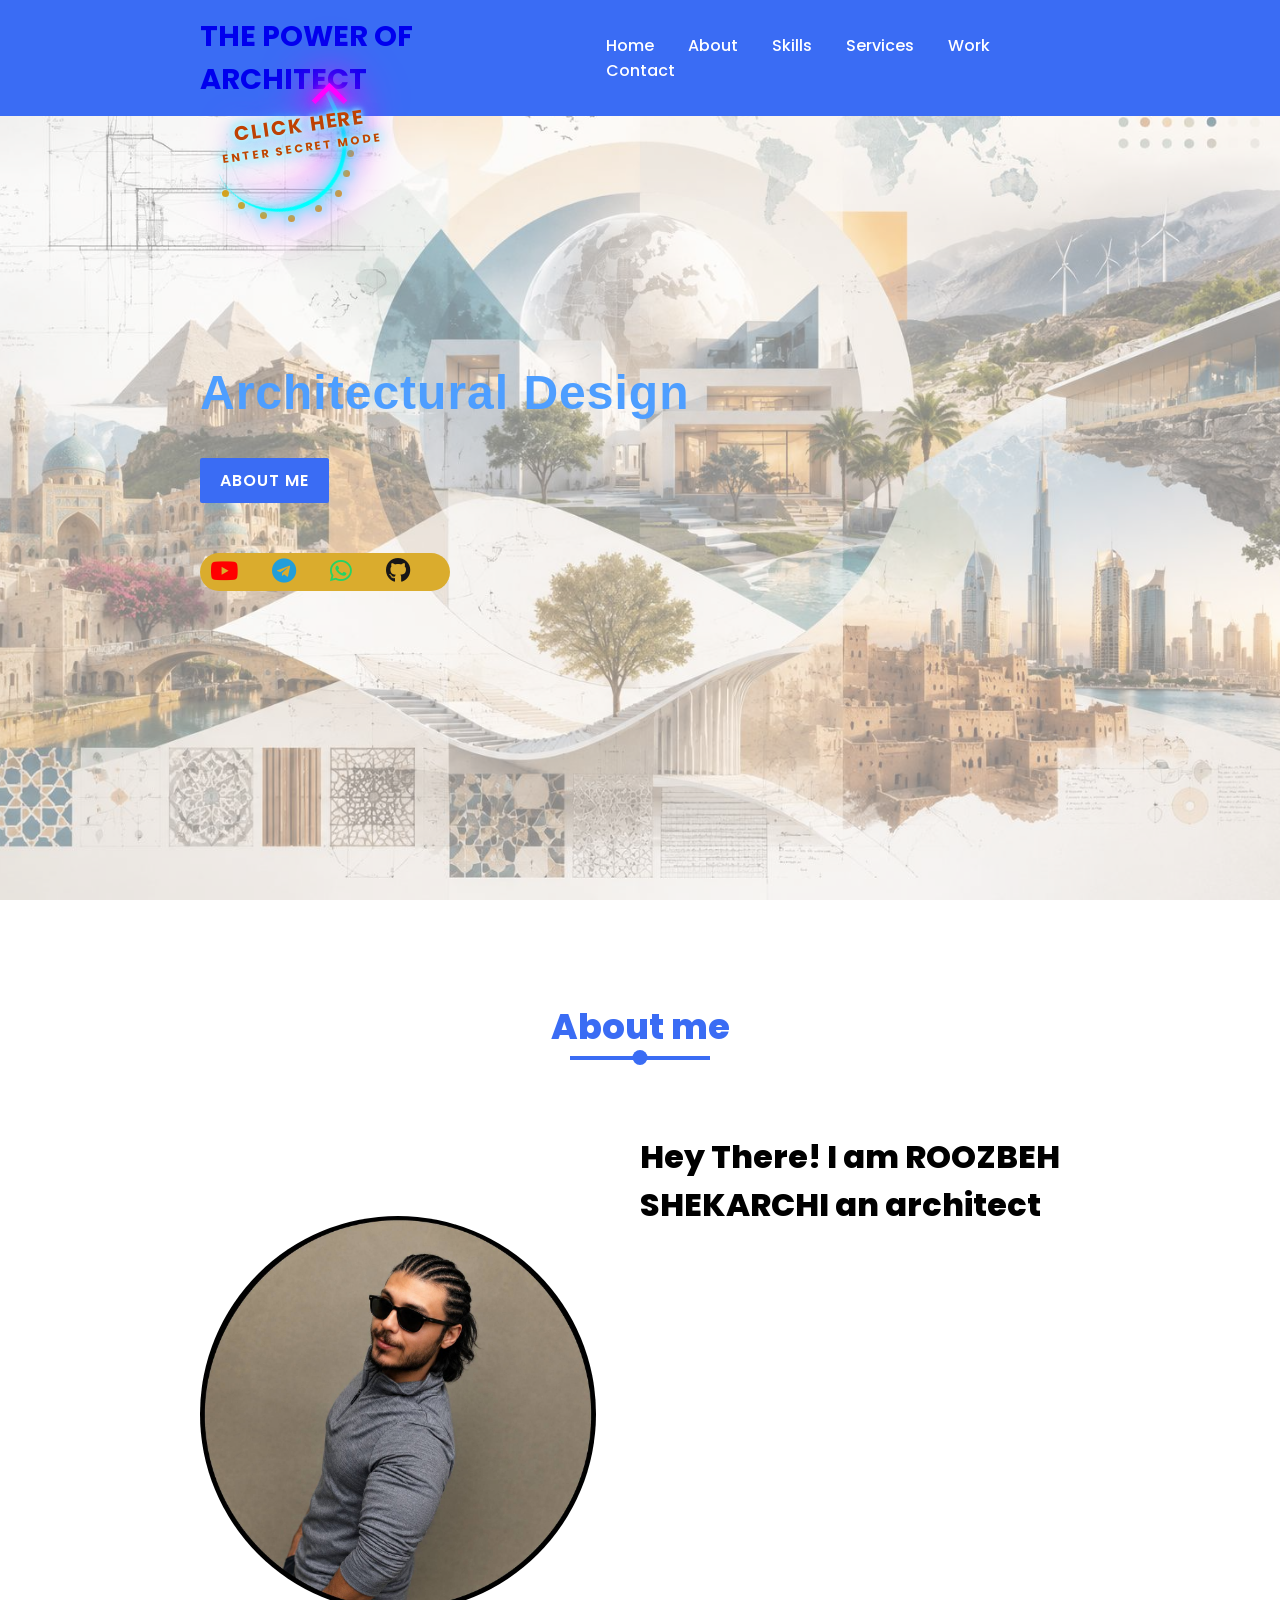
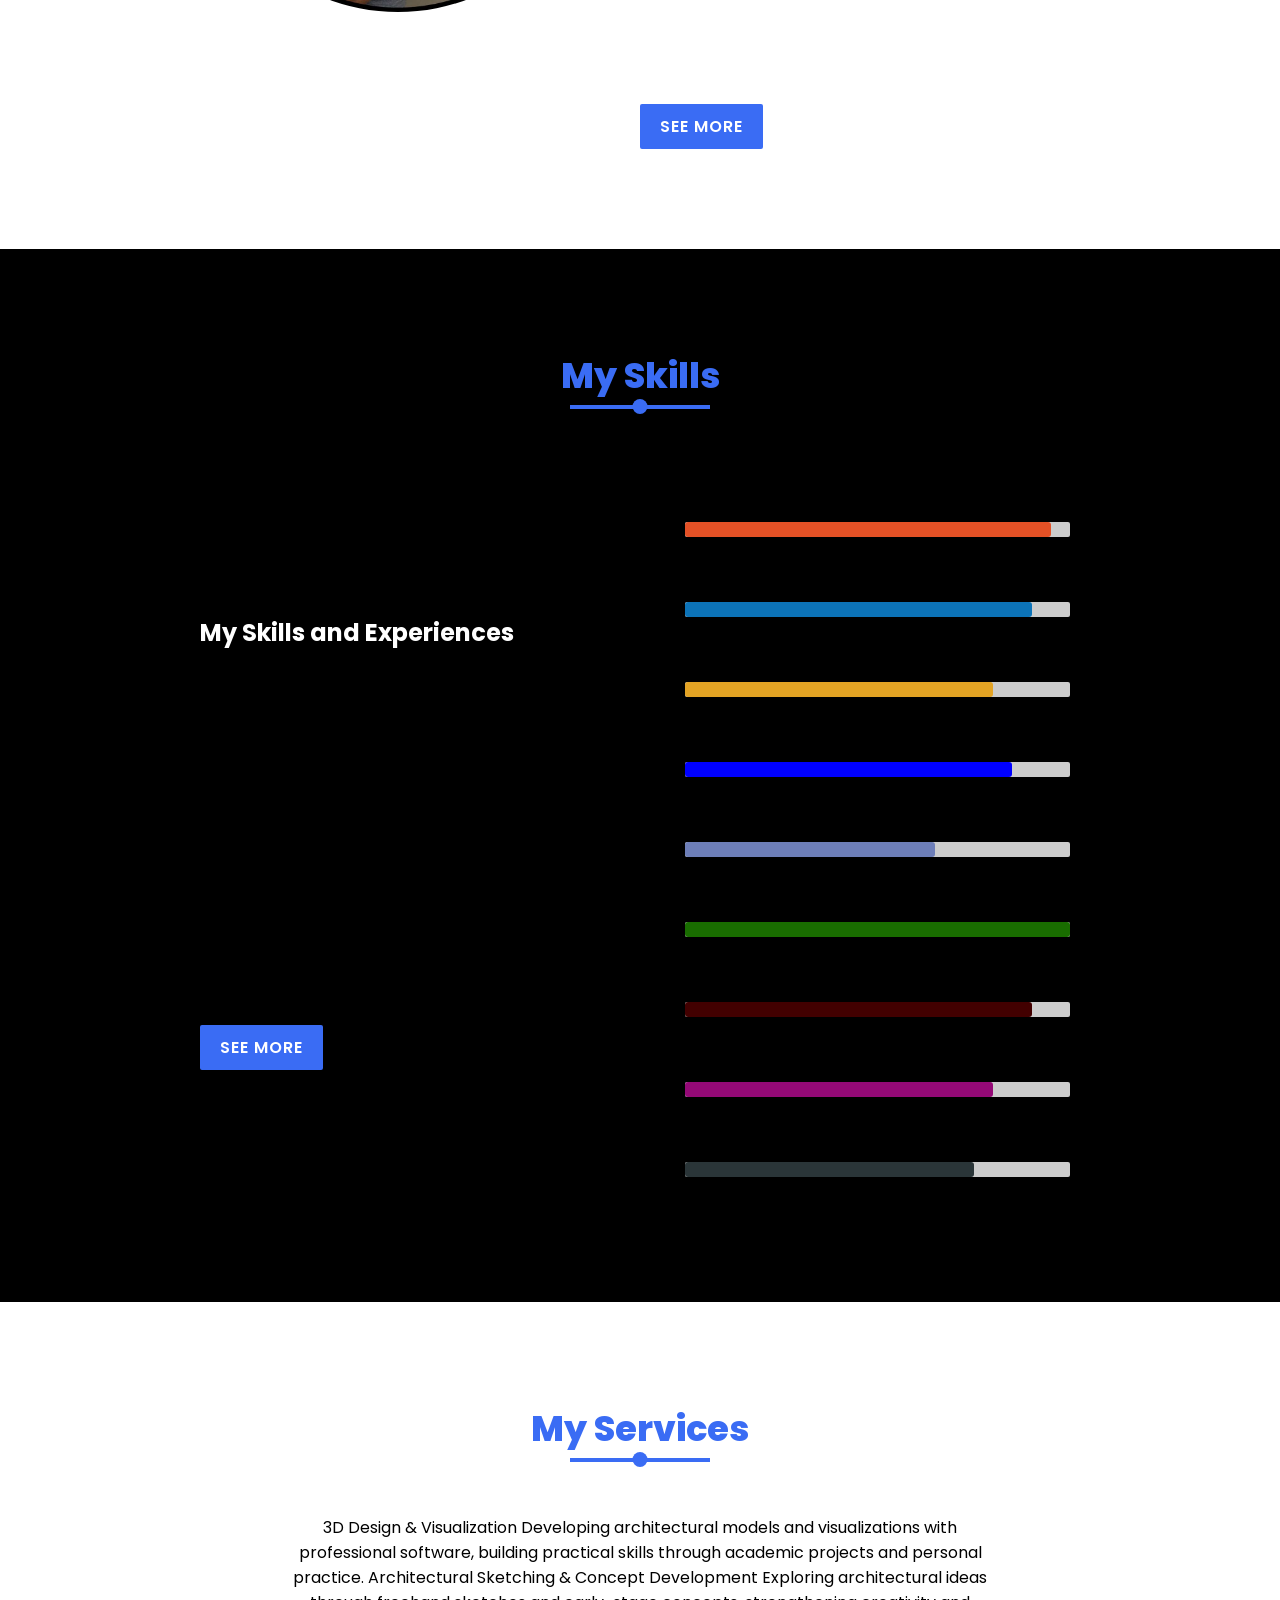
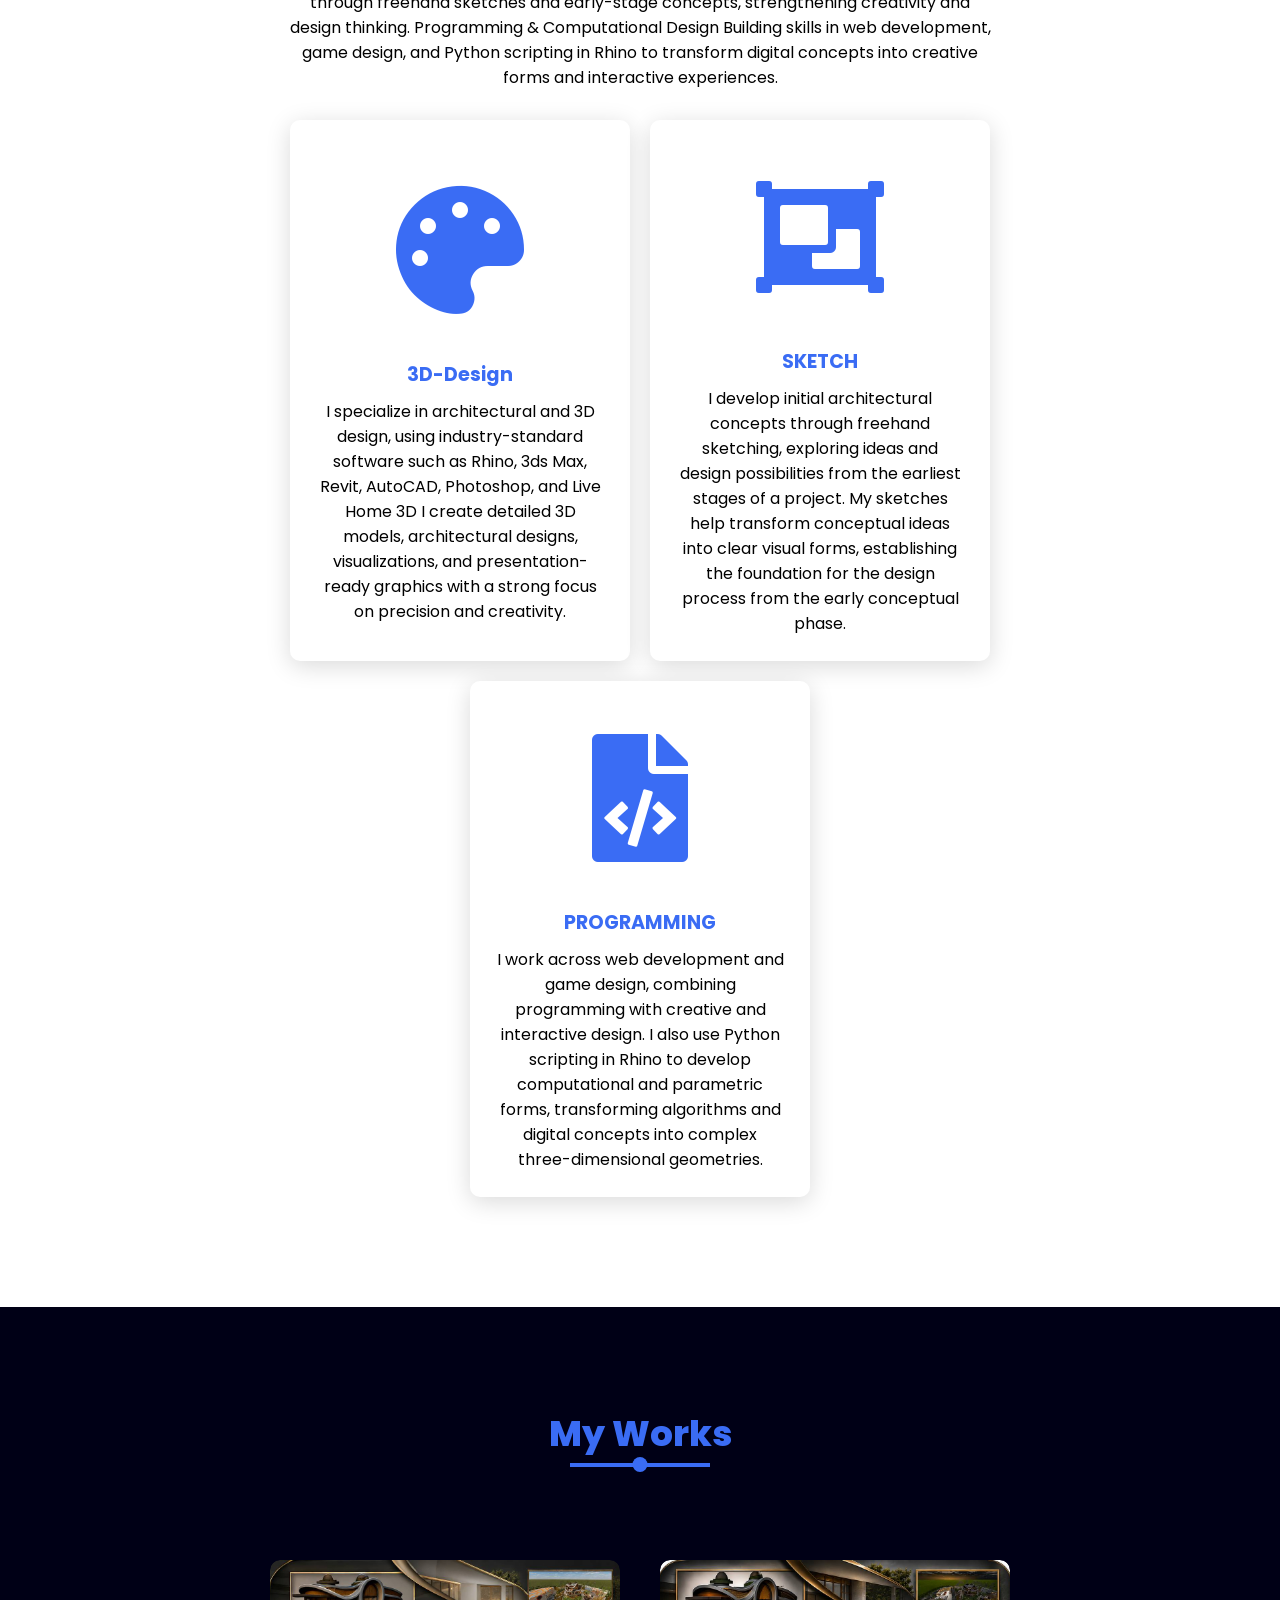
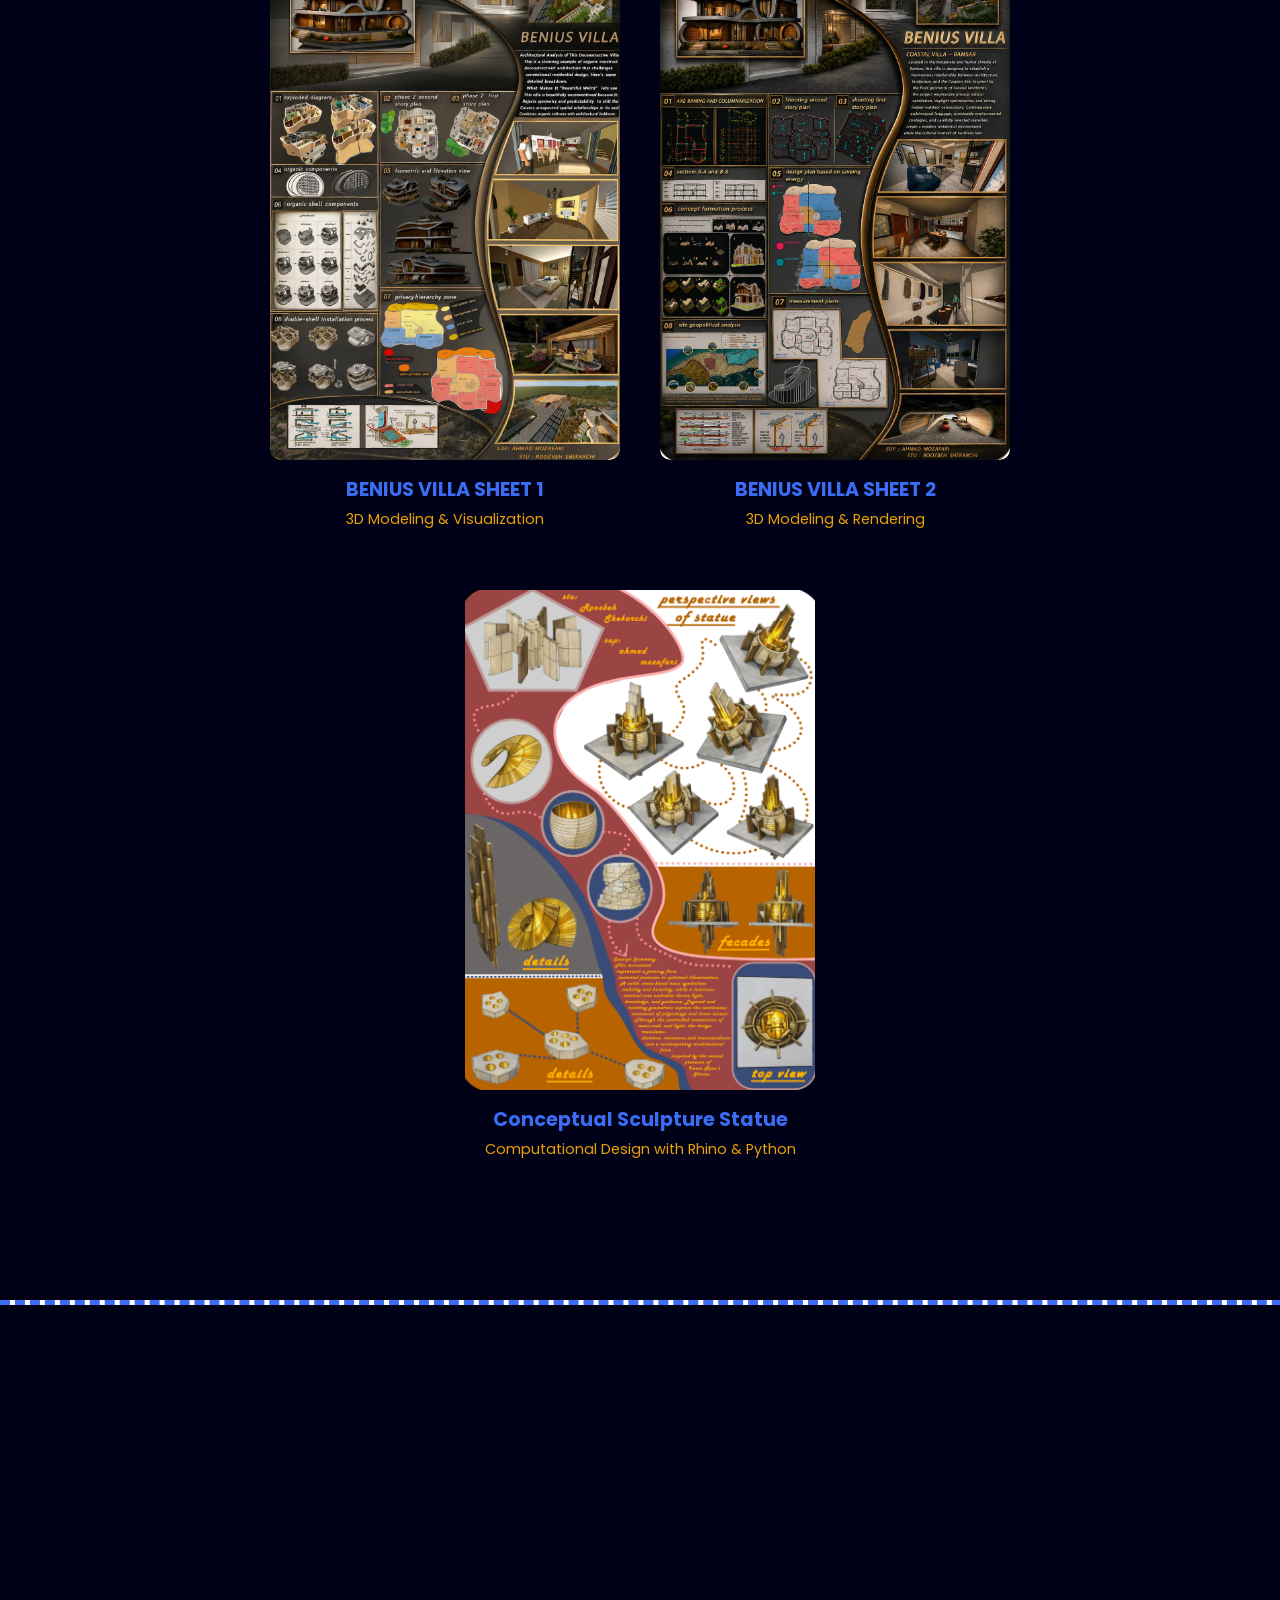
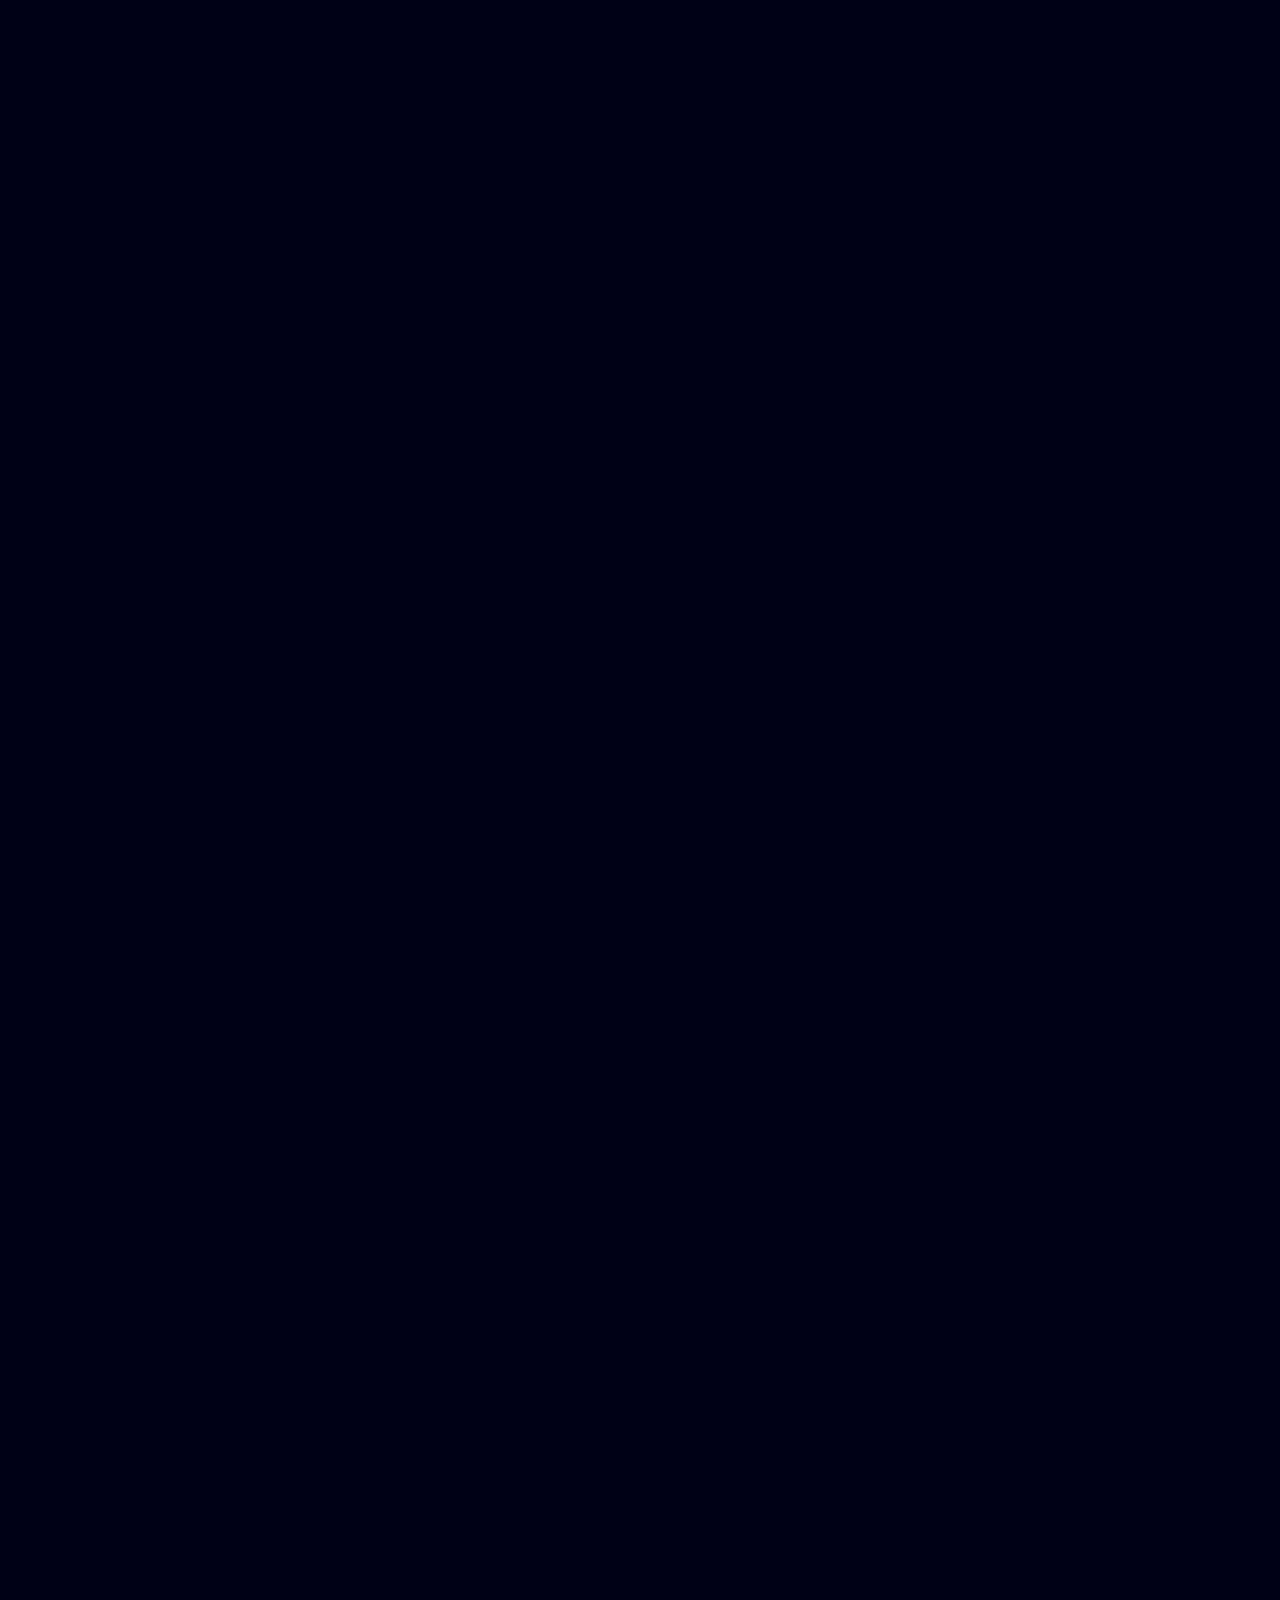
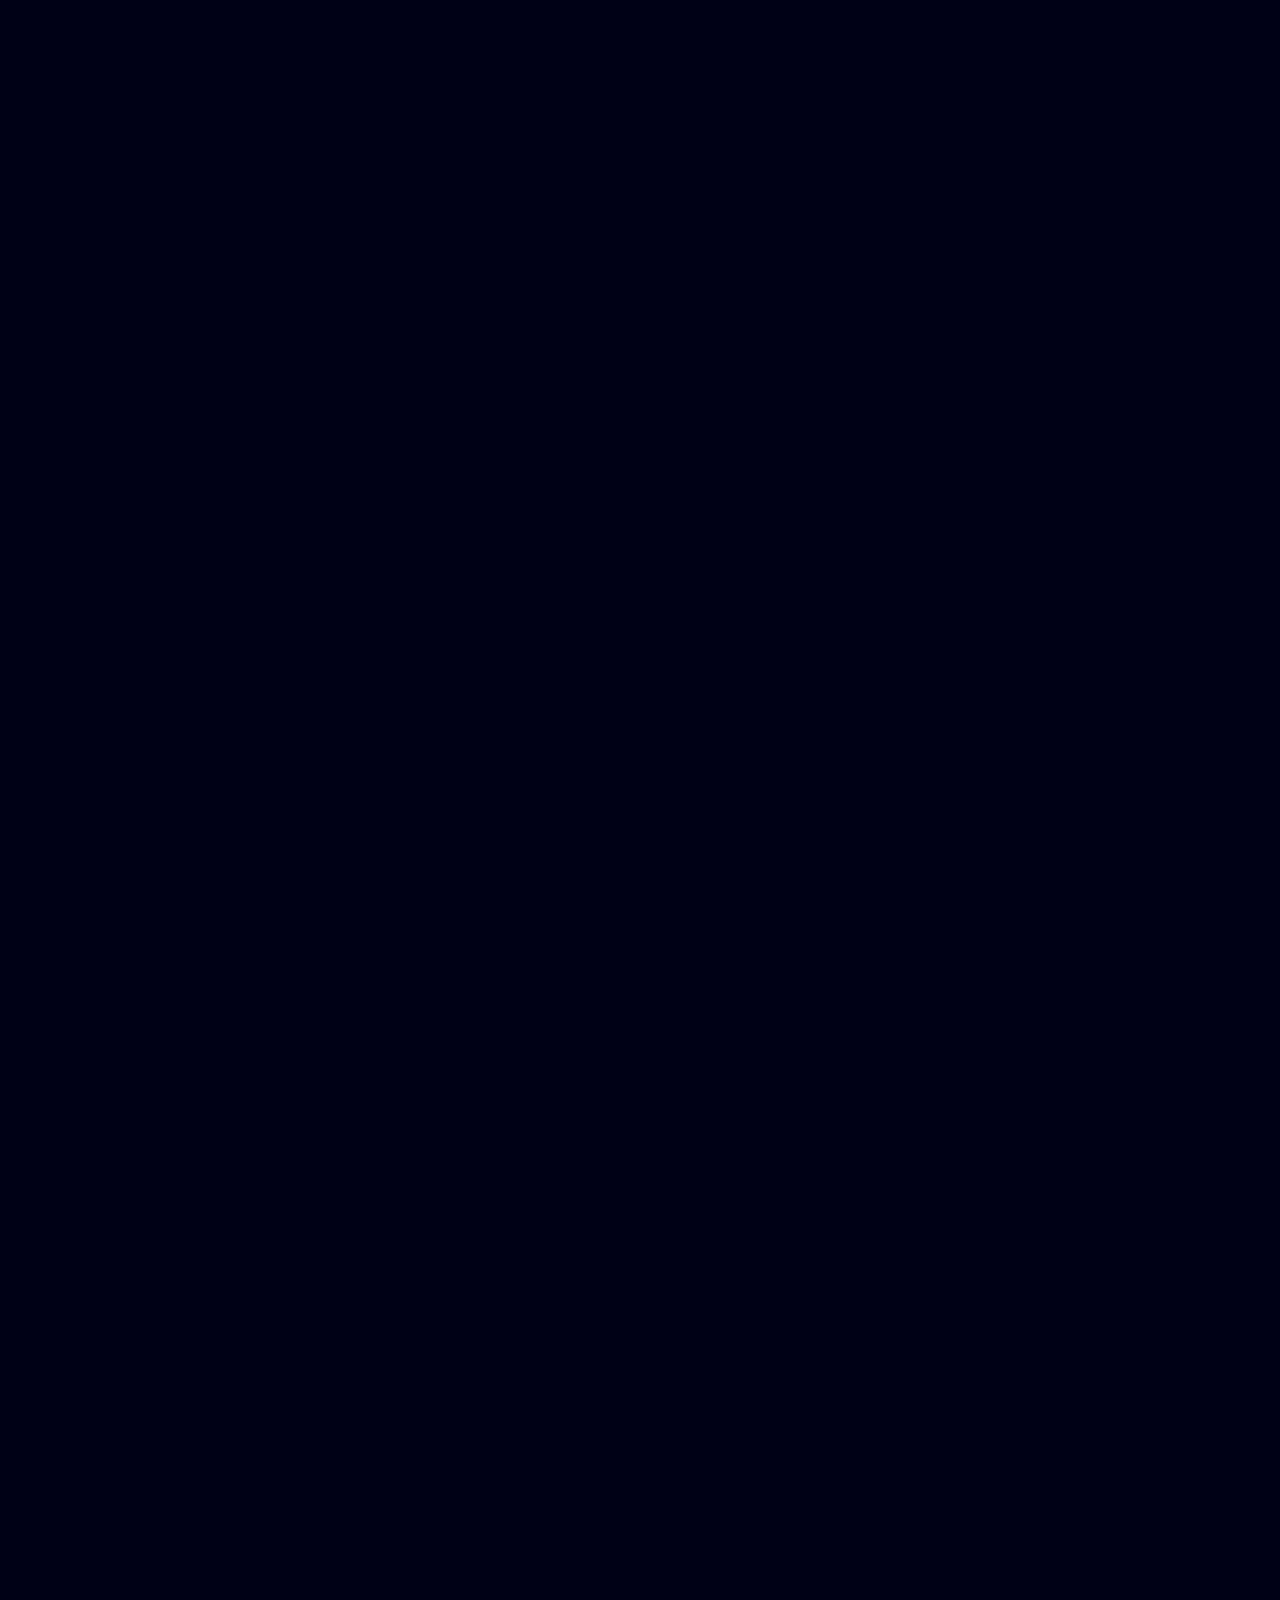
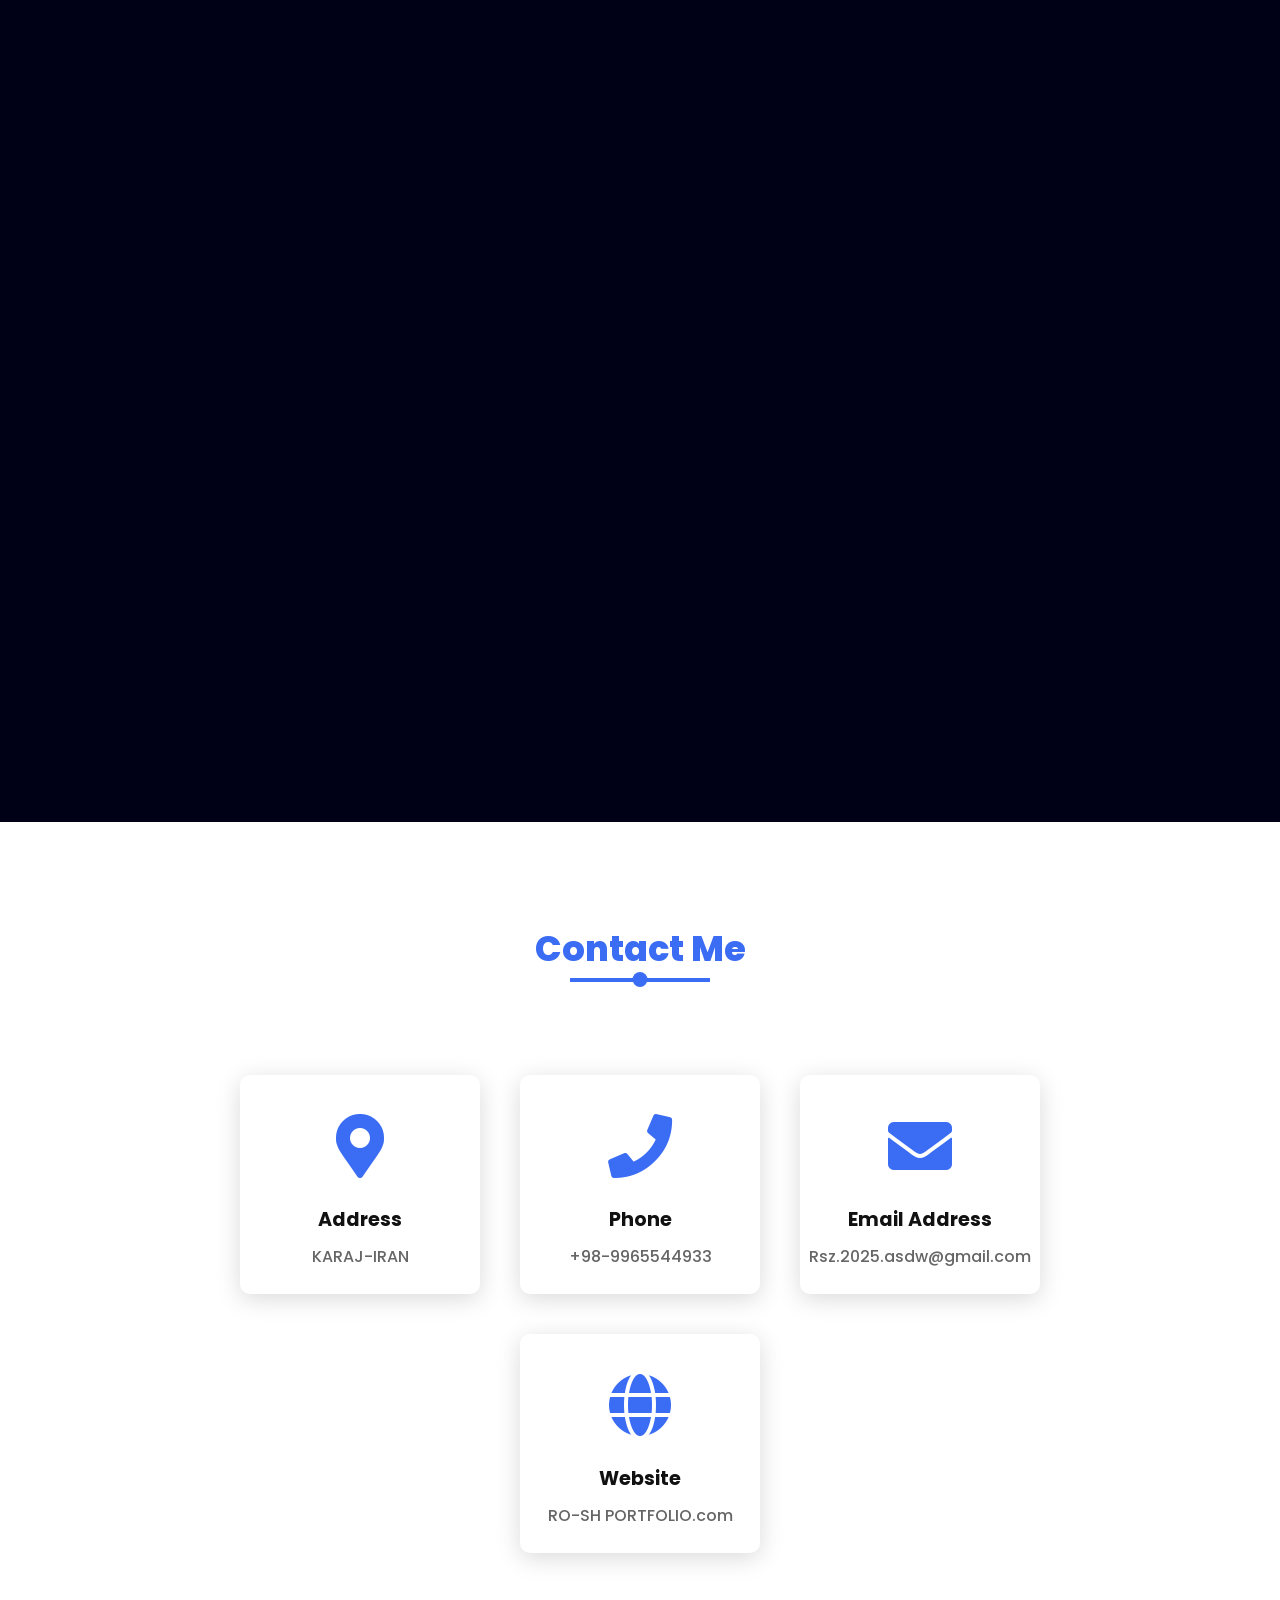
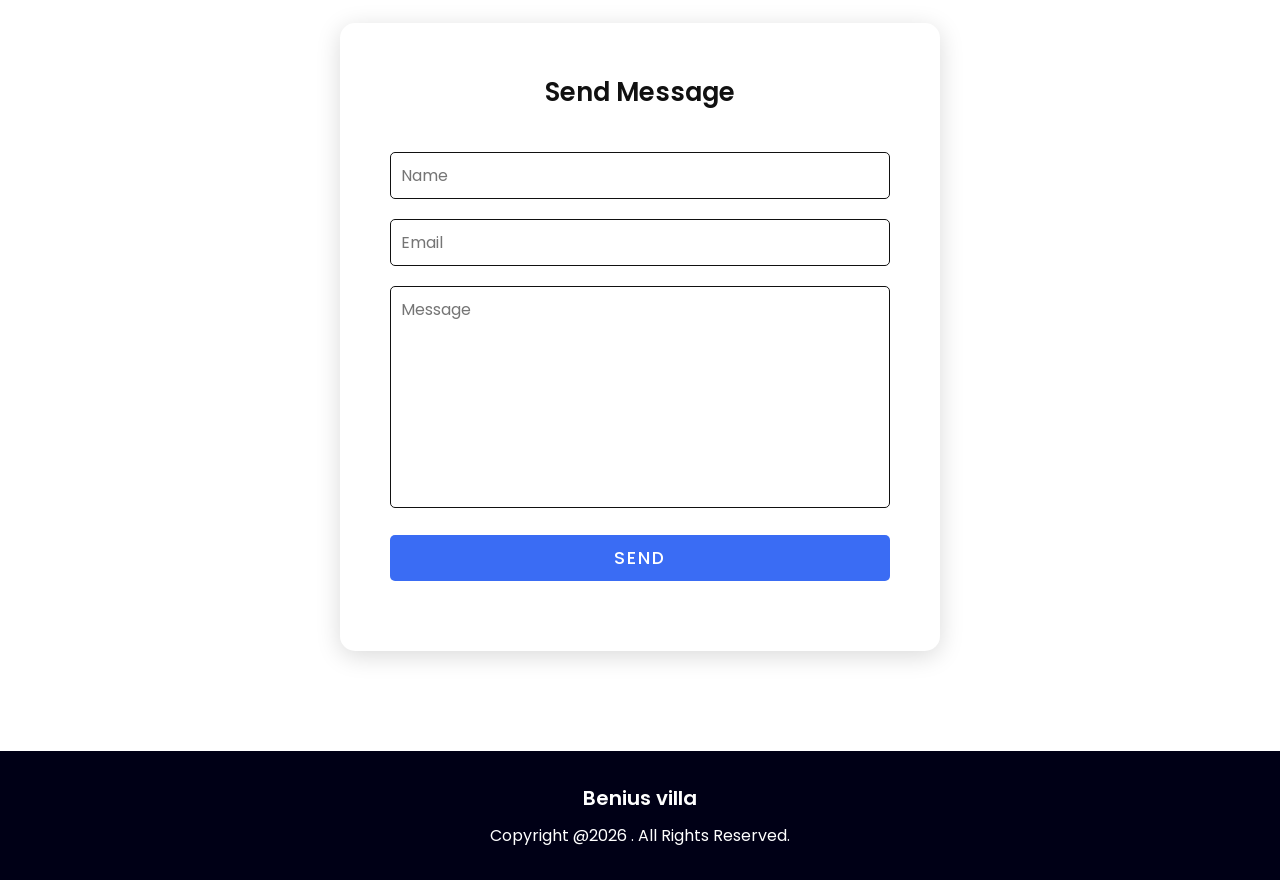
==== commit 63148f20: "Add files via upload" ====
--- a/index.html
+++ b/index.html
@@ -1,973 +1,1455 @@
-<!DOCTYPE html>
-<html lang="en">
-<head>
-    <meta charset="UTF-8">
-    <meta name="viewport" content="width=device-width, initial-scale=1.0">
-    <title>RO-SH PORTFOLIO</title>
-    <link rel="stylesheet" href="style.css">
-    <link rel="stylesheet" href="https://unpkg.com/aos@next/dist/aos.css" />
-    <link rel="stylesheet" href="https://cdnjs.cloudflare.com/ajax/libs/font-awesome/5.15.2/css/all.min.css">
-</head>
-
-<body>
-
-
-    <header>
-        
-        <div class="brand">
-        <a href="#brand" data-aos="fade-up" data-aos-duration="1000" data-aos-delay="100">THE POWER OF ARCHITECT</a>
-       </div>
-  
-        <div class="menu-btn"></div>
-        <div class="navigation">
-            <a href="#main" data-aos="fade-up" data-aos-duration="1000" data-aos-delay="100">Home</a>
-            <a href="#about"data-aos="fade-up" data-aos-duration="1000" data-aos-delay="200">About</a>
-            <a href="#skills" data-aos="fade-up" data-aos-duration="1000" data-aos-delay="300">Skills</a>
-            <a href="#services" data-aos="fade-up" data-aos-duration="1000" data-aos-delay="400">Services</a>
-            <a href="#work" data-aos="fade-up" data-aos-duration="1000" data-aos-delay="500">Work</a>
-            <a href="#contact" data-aos="fade-up" data-aos-duration="1000" data-aos-delay="600">Contact</a>
-        </div>
-    </header>
-
-    <section class="main" id="main">
-        <div class="content">
-            <h2 data-aos="fade-right" data-aos-duration="1000" data-aos-delay="800"> <br><span></span></h2>
-            <div class="animated-text" data-aos="fade-left" data-aos-duration="1000" data-aos-delay="900">
-                <h3>Architectural Design</h3>
-                <h3>Web Designer</h3>
-                <h3>Programmer</h3>
-                
-            </div>
-            <a href="#about" class="btn" data-aos="zoom-out" data-aos-duration="1000" data-aos-delay="1000">about me</a>
-            <div class="media-icons">
-                <a href="https://www.youtube.com/@ROSH-i8z" data-aos="fade-in" data-aos-duration="1000" data-aos-delay="1200"><i class="fab fa-youtube"></i></a>
-                <a href="https://t.me/@ROSH_2026" data-aos="fade-in" data-aos-duration="1000" data-aos-delay="1300"><i class="fab fa-telegram"></i></a>
-                <a href="https://wa.me/@ROSH_2026" data-aos="fade-in" data-aos-duration="1000" data-aos-delay="1400"><i class="fab fa-whatsapp"></i></a>
-                <a href="https://github.com/Erf0012" data-aos="fade-in" data-aos-duration="1000" data-aos-delay="1500"><i class="fab fa-github"></i></a>
-            </div>
-        </div>
-    </section>
-
-<!--  About Section -->
-
-    <section class="about" id="about">
-        <div class="title reveal">
-            <h2 class="section-title" data-aos="fade-up" data-aos-duration="1000">About me</h2>
-        </div>
-        <div class="content">
-            <div class="column col-left reveal">
-                <div class="img-card" data-aos="fade-right" data-aos-duration="2000" data-aos-delay="200">
-                    <img src="image/myself.png" alt="profile">
-                </div>
-            </div>
-            <div class="column col-right reveal">
-                <h2 class="content-title" data-aos="fade-left" data-aos-duration="1000" data-aos-delay="200">Hey There! I am ROOZBEH SHEKARCHI  an architect</h2>
-                <p class="paragraph-text" data-aos="flip-up" data-aos-duration="1000" data-aos-delay="400">
-
-I’m Roozbeh Shekarchi, a 21-year-old third-year Bachelor of Architecture student at the University of Tehran. I am continuously learning and developing my knowledge in architecture, with the long-term goal of pursuing advanced academic studies and taking my education to the highest levels.
-My interests and experience include architectural design, 3D modeling, and the development of landscapes, green spaces, villas, apartments, towers, and technical architectural elements. I explore culture, society, concepts, ideas, climate, form, and contextual inspiration to develop thoughtful and creative architectural solutions.
-
-Alongside architecture, I enjoy programming, graphic design, sports, and creative activities. I also have a strong interest in films, series, and music, which I regularly explore and follow as sources of inspiration and personal enjoyment.</p>
-                <a href="#skills" class="btn" data-aos="zoom-out-left" data-aos-duration="1000" data-aos-delay="600">See more</a>
-            </div>
-        </div>
-    </section>
-
-<!-- Skill Section -->
-
-    <section class="skills" id="skills">
-        <div class="title">
-            <h2 class="section-title" data-aos="fade-up" data-aos-duration="1000">My Skills</h2>
-        </div>
-        <div class="content">
-            <div class="column col-left">
-                <h2 class="content-title" data-aos="fade-right" data-aos-duration="1000" data-aos-delay="200">My Skills and Experiences</h2>
-                <div class="paragraph-text" data-aos="flip-down" data-aos-duration="1000" data-aos-delay="300">I have experience in programming, web development, and creative digital design. I work with software such as Rhino, 3ds Max, Revit, AutoCAD, Photoshop, and Live Home 3D to develop architectural models, 3D designs, visualizations, and detailed project concepts.
-I also have experience analyzing architectural projects and participating in building projects, gaining practical knowledge through observation, design development, and on-site experience. Alongside my technical and architectural skills, I have a strong command of English and continue to develop my skills through academic projects and personal practice.</div>
-                <a href="#services" class="btn" data-aos="zoom-in-right" data-aos-duration="1000" data-aos-delay="400">See more</a>
-            </div>
-            <div class="column col-right">
-                <div class="bar">
-                    <div class="info" data-aos="flip-up" data-aos-duration="1000" data-aos-delay="100">
-                        <span>HTML</span>
-                        <span>95%</span>
-                    </div>
-                    <div class="line html" data-aos="zoom-in-right" data-aos-duration="1000" data-aos-delay="140"></div>
-                </div>
-                <div class="bar">
-                    <div class="info" data-aos="flip-up" data-aos-duration="1000" data-aos-delay="200">
-                        <span>CSS</span>
-                        <span>90%</span>
-                    </div>
-                    <div class="line css" data-aos="zoom-in-right" data-aos-duration="1000" data-aos-delay="240"></div>
-                </div>
-                <div class="bar">
-                    <div class="info" data-aos="flip-up" data-aos-duration="1000" data-aos-delay="300">
-                        <span>Javascript</span>
-                        <span>80%</span>
-                    </div>
-                    <div class="line javascript" data-aos="zoom-in-right" data-aos-duration="1000" data-aos-delay="340"></div>
-                </div>
-                <div class="bar">
-                    <div class="info" data-aos="flip-up" data-aos-duration="1000" data-aos-delay="400">
-                        <span>Python</span>
-                        <span>85%</span>
-                    </div>
-                    <div class="line python" data-aos="zoom-in-right" data-aos-duration="1000" data-aos-delay="440"></div>
-                </div>
-                <div class="bar">
-                    <div class="info" data-aos="flip-up" data-aos-duration="1000" data-aos-delay="500">
-                        <span>RHINO-8</span>
-                        <span>65%</span>
-                    </div>
-                    <div class="line b" data-aos="zoom-in-right" data-aos-duration="1000" data-aos-delay="540"></div>
-                </div>
-                <div class="bar">
-                    <div class="info" data-aos="flip-up" data-aos-duration="1000" data-aos-delay="500">
-                        <span>3D LIVE HOME</span>
-                        <span>100%</span>
-                    </div>
-                    <div class="line a" data-aos="zoom-in-right" data-aos-duration="1000" data-aos-delay="640"></div>
-                </div>
-                <div class="bar">
-                    <div class="info" data-aos="flip-up" data-aos-duration="1000" data-aos-delay="500">
-                        <span>AutoCAD</span>
-                        <span>90%</span>
-                    </div>
-                    <div class="line c" data-aos="zoom-in-right" data-aos-duration="1000" data-aos-delay="640"></div>
-                </div>
-                <div class="bar">
-                    <div class="info" data-aos="flip-up" data-aos-duration="1000" data-aos-delay="500">
-                        <span>Revit architecture</span>
-                        <span>80%</span>
-                    </div>
-                    <div class="line d" data-aos="zoom-in-right" data-aos-duration="1000" data-aos-delay="640"></div>
-                </div>
-                <div class="bar">
-                    <div class="info" data-aos="flip-up" data-aos-duration="1000" data-aos-delay="500">
-                        <span>Photoshop</span>
-                        <span>75%</span>
-                    </div>
-                    <div class="line e" data-aos="zoom-in-right" data-aos-duration="1000" data-aos-delay="640"></div>
-                </div>
-            </div>
-        </div>
-    </section>
-
-    <!-- Services Section -->
-
-    <section class="services" id="services">
-        <div class="title">
-            <h2 class="section-title" data-aos="fade-up" data-aos-duration="1000">My Services</h2>
-            <p data-aos="fade-up" data-aos-duration="1000" data-aos-delay="200">3D Design & Visualization
-Developing architectural models and visualizations with professional software, building practical skills through academic projects and personal practice.
-
-Architectural Sketching & Concept Development
-Exploring architectural ideas through freehand sketches and early-stage concepts, strengthening creativity and design thinking.
-
-Programming & Computational Design
-Building skills in web development, game design, and Python scripting in Rhino to transform digital concepts into creative forms and interactive experiences.</p>
-        </div>
-        <div class="content">
-            <div class="card" data-aos="fade-right" data-aos-duration="1000" data-aos-delay="400">
-                <div class="service-icon">
-                    <i class="fas fa-palette"></i>
-                </div>
-                <div class="info">
-                    <h3>3D-Design</h3>
-                    <p>I specialize in architectural and 3D design, using industry-standard software such as Rhino, 3ds Max, Revit, AutoCAD, Photoshop, and Live Home 3D
-                       I create detailed 3D models, architectural designs, visualizations, and presentation-ready graphics with a strong focus on precision and creativity. </p>
-                </div>
-            </div>
-            <div class="card" data-aos="fade-up" data-aos-duration="1000" data-aos-delay="400">
-                <div class="service-icon">
-                    <i class="fas fa-object-group"></i>
-                </div>
-                <div class="info">
-                    <h3>SKETCH</h3>
-                    <p>I develop initial architectural concepts through freehand sketching, exploring ideas and design possibilities from the earliest stages of a project.
-                      My sketches help transform conceptual ideas into clear visual forms, establishing the foundation for the design process from the early conceptual phase. </p>
-                </div>
-            </div>
-            <div class="card" data-aos="fade-left" data-aos-duration="1000" data-aos-delay="400">
-                <div class="service-icon">
-                    <i class="fas fa-file-code"></i>
-                </div>
-                <div class="info">
-                    <h3>PROGRAMMING</h3>
-                    <p>I work across web development and game design, combining programming with creative and interactive design.
-                       I also use Python scripting in Rhino to develop computational and parametric forms, transforming algorithms and digital concepts into complex three-dimensional geometries. </p>
-                </div>
-            </div>
-        </div>
-    </section>
-
-<!-- Work Section -->
-<!-- ========================= -->
-<!-- MY WORKS -->
-<!-- ========================= -->
-
-<section class="work" id="work">
-
-    <div class="title">
-
-        <h2 class="section-title"
-            data-aos="fade-up"
-            data-aos-duration="1000">
-            My Works
-        </h2>
-
-    </div>
-
-
-
-
-
-    <div class="content">
-
-
-        <!-- ========================= -->
-        <!-- PROJECT 1 -->
-        <!-- ========================= -->
-
-        <div class="card"
-             data-aos="fade-right"
-             data-aos-duration="1000"
-             data-aos-delay="200">
-
-            <div class="card-img">
-
-                <img src="image/1.png"
-                     alt="BENIUS VILLA SHEET 1">
-
-            </div>
-
-            <div class="card-info">
-
-                <h3>BENIUS VILLA SHEET 1</h3>
-
-                <p>
-                    3D Modeling & Visualization
-                </p>
-
-            </div>
-
-        </div>
-
-
-
-        <!-- ========================= -->
-        <!-- PROJECT 2 -->
-        <!-- ========================= -->
-
-        <div class="card"
-             data-aos="fade-up"
-             data-aos-duration="1000"
-             data-aos-delay="200">
-
-            <div class="card-img">
-
-                <img src="image/2.jpg"
-                     alt="BENIUS VILLA SHEET 2">
-
-            </div>
-
-            <div class="card-info">
-
-                <h3>BENIUS VILLA SHEET 2</h3>
-
-                <p>
-                    3D Modeling & Rendering
-                </p>
-
-            </div>
-
-        </div>
-
-
-
-        <!-- ========================= -->
-        <!-- PROJECT 3 -->
-        <!-- ========================= -->
-
-        <div class="card"
-             data-aos="fade-left"
-             data-aos-duration="1000"
-             data-aos-delay="200">
-
-            <div class="card-img">
-
-                <img src="image/7.png"
-                     alt="Conceptual Sculpture">
-
-            </div>
-
-            <div class="card-info">
-
-                <h3>Conceptual Sculpture Statue</h3>
-
-                <p>
-                    Computational Design with Rhino & Python
-                </p>
-
-            </div>
-
-        </div>
-
-
-    </div>
-
-</section>
-<div class="dashed-line"></div>
-
-
-<!-- ========================= -->
-<!-- SECOND WORK SECTION -->
-<!-- ========================= -->
-
-<section class="work1" id="work1">
-
-
-    <!-- Artistic Dashed Line -->
-    
-
-
-    <div class="content1">
-
-
-        <!-- ========================= -->
-        <!-- PROJECT 4 -->
-        <!-- ========================= -->
-
-        <div class="card"
-             data-aos="fade-right"
-             data-aos-duration="1000"
-             data-aos-delay="400">
-
-            <div class="card-img">
-
-                <img src="image/4.png"
-                     alt="Architectural Sketch">
-
-            </div>
-
-            <div class="card-info">
-
-                <h3>Architectural Sketch - AS BUILT</h3>
-
-                <p>
-                    Initial Concept & Freehand Sketching
-                </p>
-
-            </div>
-
-        </div>
-
-
-
-        <!-- ========================= -->
-        <!-- PROJECT 5 -->
-        <!-- ========================= -->
-
-        <div class="card"
-             data-aos="fade-up"
-             data-aos-duration="1000"
-             data-aos-delay="400">
-
-            <div class="card-img">
-
-                <img src="image/5.png"
-                     alt="Parametric Design">
-
-            </div>
-
-            <div class="card-info">
-
-                <h3>Parametric Design - MODIFIED</h3>
-
-                <p>
-                    Initial Concept & Freehand Sketching
-                </p>
-
-            </div>
-
-        </div>
-
-
-
-        <!-- ========================= -->
-        <!-- PROJECT 6 -->
-        <!-- ========================= -->
-
-        <div class="card"
-             data-aos="fade-left"
-             data-aos-duration="1000"
-             data-aos-delay="400">
-
-            <div class="card-img">
-
-                <img src="image/6.png"
-alt="Parametric Design 2">
-
-            </div>
-
-            <div class="card-info">
-
-                <h3>Parametric Design - MODIFIED 2</h3>
-
-                <p>
-                    Creative 3D Details
-                </p>
-
-            </div>
-
-        </div>
-
-
-
-        <!-- ========================= -->
-        <!-- PROJECT 7 -->
-        <!-- ========================= -->
-
-        <div class="card"
-             data-aos="fade-left"
-             data-aos-duration="1000"
-             data-aos-delay="400">
-
-            <div class="card-img">
-
-                <img src="image/3.png"
-                     alt="Architectural Visualization">
-
-            </div>
-
-            <div class="card-info">
-
-                <h3>Architectural Visualization FORM</h3>
-
-                <p>
-                    3D Design - ART
-                </p>
-
-            </div>
-
-        </div>
-
-
-
-        <!-- ========================= -->
-        <!-- PROJECT 8 -->
-        <!-- ========================= -->
-
-        <div class="card"
-             data-aos="fade-left"
-             data-aos-duration="1000"
-             data-aos-delay="400">
-
-            <div class="card-img">
-
-                <img src="image/8.png"
-                     alt="3D Design Project">
-
-            </div>
-
-            <div class="card-info">
-
-                <h3>Designing 3D Project</h3>
-
-                <p>
-                    Architectural Exploration & Development
-                </p>
-
-            </div>
-
-        </div>
-
-<!-- ========================= -->
-        <!-- PROJECT 9 -->
-        <!-- ========================= -->
-
-
-        
-        <div class="card"
-             data-aos="fade-right"
-             data-aos-duration="1000"
-             data-aos-delay="200">
-
-            <div class="card-video">
-
-                <video autoplay muted loop playsinline 
-                width="100%">
-                     <source src="image/modern stair.mp4"
-                type="video/mp4"
-            
-                </video> 
-                    
-
-            </div>
-
-            <div class="card-info">
-
-                <h3>design modern stair in RHINO-8</h3>
-
-                <p>
-                    3D Modeling & design
-                </p>
-
-            </div>
-
-        </div>
-
-
-    </div>
-
-</section>
-
-
-
-
-    <section class="contact" id="contact">
-        <div class="title reveal">
-          <h2 class="section-title">Contact Me</h2>
-        </div>
-        <div class="content">
-          <div class="row">
-            <div class="card reveal">
-              <div class="contact-icon">
-                <i class="fas fa-map-marker-alt"></i>
-              </div>
-              <div class="info">
-                <h3>Address</h3>
-                <span>KARAJ-IRAN</span>
-              </div>
-            </div>
-            <div class="card reveal">
-              <div class="contact-icon">
-                <i class="fas fa-phone"></i>
-              </div>
-              <div class="info">
-                <h3>Phone</h3>
-                <span>+98-9965544933</span>
-              </div>
-            </div>
-            <div class="card reveal">
-              <div class="contact-icon">
-                <i class="fas fa-envelope"></i>
-              </div>
-              <div class="info">
-                <h3>Email Address</h3>
-                <span>Rsz.2025.asdw@gmail.com</span>
-              </div>
-            </div>
-            <div class="card reveal">
-              <div class="contact-icon">
-                <i class="fas fa-globe"></i>
-              </div>
-              <div class="info">
-                <h3>Website</h3>
-                <span>RO-SH PORTFOLIO.com</span>
-              </div>
-            </div>
-          </div>
-          <div class="row">
-            <div class="contact-form reveal">
-              <h3>Send Message</h3>
-
-              <form action="https://formspree.io/f/xwlkzwnn"
-                    method="post">
-
-                 <div class="input-box">
-                 <input type="text" name="" value="" placeholder="Name" required>
-                 </div>
-                 <div class="input-box">
-                 <input type="email" name="email" value="" placeholder="Email" required>
-                 </div>
-                 <div class="input-box">
-                 <textarea name="Message" rows="8" cols="80" placeholder="Message" required></textarea>
-                 </div>
-                 <div class="input-box">
-                 <input type="submit" class="send-btn"  value="Send">
-                 </div>
-
-                </form>
-            </div>
-          </div>
-        </div>
-
-
-
-
-        <!-- =========================================
-     SECRET ARCHITECT MODE
-     ========================================= -->
-
-     <!-- SECRET MODE TRANSITION -->
-
-
-
-      </section>
-  
-      <footer class="footer">
-        <span class="footer-title">Benius villa</span>
-        <p>Copyright @2026 <a href="#"></a>. All Rights Reserved.</p>
-      </footer>
-
-      
-
-
-    <script src="https://unpkg.com/aos@next/dist/aos.js"></script>
-    <script>
-      AOS.init({offset:0});
-    </script>
-    <script>
-
-        window.addEventListener("scroll", function(){
-    scrollBtn.classList.toggle("active", window.scrollY > 500);
-});
-
-//javascript for scroll back to top on click scroll-to-top button
-
-// document.querySelector(".scrollToTop-btn").addEventListener("click", () => {
-//   document.body.scrollTop = 0;
-//   document.documentElement.scrollTop = 0;
-// });
-
-        const menuBtn = document.querySelector(".menu-btn");
-        const navigation = document.querySelector(".navigation");
-        const navigationItems = document.querySelectorAll(".navigation a");
-
-        menuBtn.addEventListener("click", () => {
-            menuBtn.classList.toggle("active");
-            navigation.classList.toggle("active");
-        })
-
-        // Navigation Effects
-        window.addEventListener("scroll", function(){
-            const header = document.querySelector("header");
-            header.classList.toggle("sticky", window.scrollY > 0);
-        })
-
-        navigationItems.forEach((navigationItem) => {
-            navigationItem.addEventListener("click", () => {
-                menuBtn.classList.remove("active");
-                navigation.classList.remove("active")
-            })
-        })
-
-
-        // =========================================
-// SECRET ARCHITECT MODE
-// 7 CLICKS
-// =========================================
-
-const brand = document.querySelector(".brand");
-
-let secretClicks = 0;
-let secretTimer;
-
-if (brand) {
-
-    brand.addEventListener("click", function (e) {
-
-        e.preventDefault();
-
-        secretClicks++;
-
-        clearTimeout(secretTimer);
-
-        secretTimer = setTimeout(() => {
-            secretClicks = 0;
-        }, 1500);
-
-        // با یک کلیک اجرا می‌شود
-        if (secretClicks === 1) {
-
-            secretClicks = 0;
-
-            activateSecretMode();
-
-        }
-
-    });
-
-}
-
-
-function activateSecretMode() {
-
-    // جلوگیری از اجرای دوباره
-    if (document.getElementById("secret-overlay")) return;
-
-
-    // =========================
-    // ساخت Overlay
-    // =========================
-
-    const overlay = document.createElement("div");
-
-    overlay.id = "secret-overlay";
-
-    overlay.innerHTML = `
-
-        <div class="secret-content">
-
-            <!-- مرحله اول -->
-
-            <div class="intro-stage">
-
-                <div class="secret-symbol">
-                    ☠️ 🃏 ➿ 🔜
-                </div>
-
-                <h1>ARCHITECT MODE</h1>
-
-                <div class="secret-warning">
-                  <h2>  CLASSIFIED ARCHIVE ACCESS </h2>
-                </div>
-
-                <div class="secret-status intro-status">
-                   <h2> PREPARING SAFE MODE... </h2>
-                </div>
-
-            </div>
-
-
-            <!-- مرحله دوم -->
-
-            <div class="loading-stage">
-
-                <div class="secret-symbol">
-                    ☠️ 🃏 ➿ 🔜
-                </div>
-
-                <h1>ARCHITECT MODE</h1>
-
-                <div class="secret-warning">
-                    <h2>  CLASSIFIED ARCHIVE ACCESS </h2>
-                </div>
-
-                <div class="secret-loader">
-
-                    <span id="loading-bar"></span>
-
-                </div>
-
-                <div class="loading-info">
-
-                    <span id="loading-status">
-                        INITIALIZING ARCHIVE...
-                    </span>
-
-                    <span id="loading-percent">
-                        0%
-                    </span>
-
-                </div>
-
-            </div>
-
-        </div>
-
-    `;
-
-
-    document.body.appendChild(overlay);
-
-    document.body.style.overflow = "hidden";
-
-
-    // شروع ظاهر شدن Overlay
-
-    requestAnimationFrame(() => {
-
-        overlay.classList.add("active");
-
-    });
-
-
-    // ==================================================
-    // مرحله اول
-    // فقط نمایش ARCHITECT MODE
-    // بدون Loading Bar
-    // ==================================================
-
-    setTimeout(() => {
-
-        const introStage =
-            overlay.querySelector(".intro-stage");
-
-        const loadingStage =
-            overlay.querySelector(".loading-stage");
-
-
-        // خروج نرم مرحله اول
-
-        introStage.classList.add("hide");
-
-
-        setTimeout(() => {
-
-            introStage.style.display = "none";
-
-            loadingStage.classList.add("show");
-
-            startLoading(overlay);
-
-        }, 700);
-
-
-    }, 4000);
-
-}
-
-
-
-// ==================================================
-// مرحله دوم: Loading
-// ==================================================
-
-function startLoading(overlay) {
-
-    const loadingBar =
-        overlay.querySelector("#loading-bar");
-
-    const loadingPercent =
-        overlay.querySelector("#loading-percent");
-
-    const loadingStatus =
-        overlay.querySelector("#loading-status");
-
-
-    let progress = 0;
-
-
-    const loadingMessages = [
-
-        "INITIALIZING ARCHIVE...",
-
-        "VERIFYING ACCESS...",
-
-        "LOADING HIDDEN PROJECTS...",
-
-        "DECRYPTING CONCEPTS...",
-
-        "ACCESSING CLASSIFIED ARCHIVE...",
-
-        "SAFE MODE READY..."
-
-    ];
-
-
-    let messageIndex = 0;
-
-
-    // تغییر نوشته‌ها
-
-    const messageTimer = setInterval(() => {
-
-        if (messageIndex < loadingMessages.length) {
-
-            loadingStatus.textContent =
-                loadingMessages[messageIndex];
-
-            messageIndex++;
-
-        }
-
-    }, 1000);
-
-
-
-    // نوار Loading
-
-    const loadingTimer = setInterval(() => {
-
-        progress++;
-
-        loadingBar.style.width =
-            progress + "%";
-            loadingPercent.textContent =
-            progress + "%";
-
-
-        // =========================
-        // 100%
-        // =========================
-
-        if (progress >= 100) {
-
-            clearInterval(loadingTimer);
-
-            clearInterval(messageTimer);
-
-
-            loadingStatus.textContent =
-                "ACCESS GRANTED";
-
-
-            loadingPercent.textContent =
-                "100%";
-
-
-            // کمی مکث بعد از 100%
-
-            setTimeout(() => {
-
-                enterSafeMode(overlay);
-
-            }, 900);
-
-        }
-
-    }, 35);
-
-}
-
-
-
-// ==================================================
-// انتقال سینمایی به Safe Mode
-// ==================================================
-
-function enterSafeMode(overlay) {
-
-    // به hidden.html می‌گوییم که باید
-    // با انیمیشن وارد شود
-
-    sessionStorage.setItem(
-        "safeModeTransition",
-        "true"
-    );
-
-
-    // تاریک شدن و Zoom نرم
-
-    overlay.style.transition =
-        "opacity 1s ease, transform 1s ease";
-
-    overlay.style.opacity =
-        "0";
-
-    overlay.style.transform =
-        "scale(1.08)";
-
-
-    // بعد از یک ثانیه صفحه عوض شود
-
-    setTimeout(() => {
-
-        window.location.href =
-            "hidden.html";
-
-    }, 1000);
-
-}
-
-    </script>
-</body>
-</html>
-
-
-
-
-
+<!DOCTYPE html>
+<html lang="en">
+<head>
+    <meta charset="UTF-8">
+    <meta name="viewport" content="width=device-width, initial-scale=1.0">
+    <title>RO-SH PORTFOLIO</title>
+    <link rel="stylesheet" href="style.css">
+    <link rel="stylesheet" href="https://unpkg.com/aos@next/dist/aos.css" />
+    <link rel="stylesheet" href="https://cdnjs.cloudflare.com/ajax/libs/font-awesome/5.15.2/css/all.min.css">
+</head>
+
+<body>
+   <div class="neon-callout">
+
+        <div class="neon-bulbs">
+            <span></span>
+            <span></span>
+            <span></span>
+            <span></span>
+            <span></span>
+            <span></span>
+            <span></span>
+            <span></span>
+        </div>
+
+        <div class="neon-arrow">
+            <div class="arrow-line"></div>
+            <div class="arrow-head"></div>
+        </div>
+
+        <div class="click-text">
+            <span><h3>CLICK HERE</h3></span>
+            <span><h6>ENTER SECRET MODE</h6></span>
+        </div>
+
+        
+       </div>
+
+    <header>
+        
+        <div class="brand">
+        <a href="#brand" data-aos="fade-up" data-aos-duration="1000" data-aos-delay="100">THE POWER OF ARCHITECT</a>
+       </div>
+    
+  
+        <div class="menu-btn"></div>
+        <div class="navigation">
+            <a href="#main" data-aos="fade-up" data-aos-duration="1000" data-aos-delay="100">Home</a>
+            <a href="#about"data-aos="fade-up" data-aos-duration="1000" data-aos-delay="200">About</a>
+            <a href="#skills" data-aos="fade-up" data-aos-duration="1000" data-aos-delay="300">Skills</a>
+            <a href="#services" data-aos="fade-up" data-aos-duration="1000" data-aos-delay="400">Services</a>
+            <a href="#work" data-aos="fade-up" data-aos-duration="1000" data-aos-delay="500">Work</a>
+            <a href="#contact" data-aos="fade-up" data-aos-duration="1000" data-aos-delay="600">Contact</a>
+        </div>
+    </header>
+
+    <section class="main" id="main">
+        <div class="content">
+            <h2 data-aos="fade-right" data-aos-duration="1000" data-aos-delay="800"> <br><span></span></h2>
+            <div class="animated-text" data-aos="fade-left" data-aos-duration="1000" data-aos-delay="900">
+                <h3>Architectural Design</h3>
+                <h3>Web Designer</h3>
+                <h3>Programmer</h3>
+                
+            </div>
+            <a href="#about" class="btn" data-aos="zoom-out" data-aos-duration="1000" data-aos-delay="1000">about me</a>
+            <div class="media-icons">
+                <a href="https://www.youtube.com/@ROSH-i8z" data-aos="fade-in" data-aos-duration="1000" data-aos-delay="1200"><i class="fab fa-youtube"></i></a>
+                <a href="https://t.me/@ROSH_2026" data-aos="fade-in" data-aos-duration="1000" data-aos-delay="1300"><i class="fab fa-telegram"></i></a>
+                <a href="https://wa.me/@ROSH_2026" data-aos="fade-in" data-aos-duration="1000" data-aos-delay="1400"><i class="fab fa-whatsapp"></i></a>
+                <a href="https://github.com/Erf0012" data-aos="fade-in" data-aos-duration="1000" data-aos-delay="1500"><i class="fab fa-github"></i></a>
+            </div>
+        </div>
+    </section>
+
+<!--  About Section -->
+
+    <section class="about" id="about">
+        <div class="title reveal">
+            <h2 class="section-title" data-aos="fade-up" data-aos-duration="1000">About me</h2>
+        </div>
+        <div class="content">
+            <div class="column col-left reveal">
+                <div class="img-card" data-aos="fade-right" data-aos-duration="2000" data-aos-delay="200">
+                    <img src="image/myself.png" alt="profile">
+                </div>
+            </div>
+            <div class="column col-right reveal">
+                <h2 class="content-title" data-aos="fade-left" data-aos-duration="1000" data-aos-delay="200">Hey There! I am ROOZBEH SHEKARCHI  an architect</h2>
+                <p class="paragraph-text" data-aos="flip-up" data-aos-duration="1000" data-aos-delay="400">
+
+I’m Roozbeh Shekarchi, a 21-year-old third-year Bachelor of Architecture student at the University of Tehran. I am continuously learning and developing my knowledge in architecture, with the long-term goal of pursuing advanced academic studies and taking my education to the highest levels.
+My interests and experience include architectural design, 3D modeling, and the development of landscapes, green spaces, villas, apartments, towers, and technical architectural elements. I explore culture, society, concepts, ideas, climate, form, and contextual inspiration to develop thoughtful and creative architectural solutions.
+
+Alongside architecture, I enjoy programming, graphic design, sports, and creative activities. I also have a strong interest in films, series, and music, which I regularly explore and follow as sources of inspiration and personal enjoyment.</p>
+                <a href="#skills" class="btn" data-aos="zoom-out-left" data-aos-duration="1000" data-aos-delay="600">See more</a>
+            </div>
+        </div>
+    </section>
+
+<!-- Skill Section -->
+
+    <section class="skills" id="skills">
+        <div class="title">
+            <h2 class="section-title" data-aos="fade-up" data-aos-duration="1000">My Skills</h2>
+        </div>
+        <div class="content">
+            <div class="column col-left">
+                <h2 class="content-title" data-aos="fade-right" data-aos-duration="1000" data-aos-delay="200">My Skills and Experiences</h2>
+                <div class="paragraph-text" data-aos="flip-down" data-aos-duration="1000" data-aos-delay="300">I have experience in programming, web development, and creative digital design. I work with software such as Rhino, 3ds Max, Revit, AutoCAD, Photoshop, and Live Home 3D to develop architectural models, 3D designs, visualizations, and detailed project concepts.
+I also have experience analyzing architectural projects and participating in building projects, gaining practical knowledge through observation, design development, and on-site experience. Alongside my technical and architectural skills, I have a strong command of English and continue to develop my skills through academic projects and personal practice.</div>
+                <a href="#services" class="btn" data-aos="zoom-in-right" data-aos-duration="1000" data-aos-delay="400">See more</a>
+            </div>
+            <div class="column col-right">
+                <div class="bar">
+                    <div class="info" data-aos="flip-up" data-aos-duration="1000" data-aos-delay="100">
+                        <span>HTML</span>
+                        <span>95%</span>
+                    </div>
+                    <div class="line html" data-aos="zoom-in-right" data-aos-duration="1000" data-aos-delay="140"></div>
+                </div>
+                <div class="bar">
+                    <div class="info" data-aos="flip-up" data-aos-duration="1000" data-aos-delay="200">
+                        <span>CSS</span>
+                        <span>90%</span>
+                    </div>
+                    <div class="line css" data-aos="zoom-in-right" data-aos-duration="1000" data-aos-delay="240"></div>
+                </div>
+                <div class="bar">
+                    <div class="info" data-aos="flip-up" data-aos-duration="1000" data-aos-delay="300">
+                        <span>Javascript</span>
+                        <span>80%</span>
+                    </div>
+                    <div class="line javascript" data-aos="zoom-in-right" data-aos-duration="1000" data-aos-delay="340"></div>
+                </div>
+                <div class="bar">
+                    <div class="info" data-aos="flip-up" data-aos-duration="1000" data-aos-delay="400">
+                        <span>Python</span>
+                        <span>85%</span>
+                    </div>
+                    <div class="line python" data-aos="zoom-in-right" data-aos-duration="1000" data-aos-delay="440"></div>
+                </div>
+                <div class="bar">
+                    <div class="info" data-aos="flip-up" data-aos-duration="1000" data-aos-delay="500">
+                        <span>RHINO-8</span>
+                        <span>65%</span>
+                    </div>
+                    <div class="line b" data-aos="zoom-in-right" data-aos-duration="1000" data-aos-delay="540"></div>
+                </div>
+                <div class="bar">
+                    <div class="info" data-aos="flip-up" data-aos-duration="1000" data-aos-delay="500">
+                        <span>3D LIVE HOME</span>
+                        <span>100%</span>
+                    </div>
+                    <div class="line a" data-aos="zoom-in-right" data-aos-duration="1000" data-aos-delay="640"></div>
+                </div>
+                <div class="bar">
+                    <div class="info" data-aos="flip-up" data-aos-duration="1000" data-aos-delay="500">
+                        <span>AutoCAD</span>
+                        <span>90%</span>
+                    </div>
+                    <div class="line c" data-aos="zoom-in-right" data-aos-duration="1000" data-aos-delay="640"></div>
+                </div>
+                <div class="bar">
+                    <div class="info" data-aos="flip-up" data-aos-duration="1000" data-aos-delay="500">
+                        <span>Revit architecture</span>
+                        <span>80%</span>
+                    </div>
+                    <div class="line d" data-aos="zoom-in-right" data-aos-duration="1000" data-aos-delay="640"></div>
+                </div>
+                <div class="bar">
+                    <div class="info" data-aos="flip-up" data-aos-duration="1000" data-aos-delay="500">
+                        <span>Photoshop</span>
+                        <span>75%</span>
+                    </div>
+                    <div class="line e" data-aos="zoom-in-right" data-aos-duration="1000" data-aos-delay="640"></div>
+                </div>
+            </div>
+        </div>
+    </section>
+
+    <!-- Services Section -->
+
+    <section class="services" id="services">
+        <div class="title">
+            <h2 class="section-title" data-aos="fade-up" data-aos-duration="1000">My Services</h2>
+            <p data-aos="fade-up" data-aos-duration="1000" data-aos-delay="200">3D Design & Visualization
+Developing architectural models and visualizations with professional software, building practical skills through academic projects and personal practice.
+
+Architectural Sketching & Concept Development
+Exploring architectural ideas through freehand sketches and early-stage concepts, strengthening creativity and design thinking.
+
+Programming & Computational Design
+Building skills in web development, game design, and Python scripting in Rhino to transform digital concepts into creative forms and interactive experiences.</p>
+        </div>
+        <div class="content">
+            <div class="card" data-aos="fade-right" data-aos-duration="1000" data-aos-delay="400">
+                <div class="service-icon">
+                    <i class="fas fa-palette"></i>
+                </div>
+                <div class="info">
+                    <h3>3D-Design</h3>
+                    <p>I specialize in architectural and 3D design, using industry-standard software such as Rhino, 3ds Max, Revit, AutoCAD, Photoshop, and Live Home 3D
+                       I create detailed 3D models, architectural designs, visualizations, and presentation-ready graphics with a strong focus on precision and creativity. </p>
+                </div>
+            </div>
+            <div class="card" data-aos="fade-up" data-aos-duration="1000" data-aos-delay="400">
+                <div class="service-icon">
+                    <i class="fas fa-object-group"></i>
+                </div>
+                <div class="info">
+                    <h3>SKETCH</h3>
+                    <p>I develop initial architectural concepts through freehand sketching, exploring ideas and design possibilities from the earliest stages of a project.
+                      My sketches help transform conceptual ideas into clear visual forms, establishing the foundation for the design process from the early conceptual phase. </p>
+                </div>
+            </div>
+            <div class="card" data-aos="fade-left" data-aos-duration="1000" data-aos-delay="400">
+                <div class="service-icon">
+                    <i class="fas fa-file-code"></i>
+                </div>
+                <div class="info">
+                    <h3>PROGRAMMING</h3>
+                    <p>I work across web development and game design, combining programming with creative and interactive design.
+                       I also use Python scripting in Rhino to develop computational and parametric forms, transforming algorithms and digital concepts into complex three-dimensional geometries. </p>
+                </div>
+            </div>
+        </div>
+    </section>
+
+<!-- Work Section -->
+<!-- ========================= -->
+<!-- MY WORKS -->
+<!-- ========================= -->
+
+<section class="work" id="work">
+
+    <div class="title">
+
+        <h2 class="section-title"
+            data-aos="fade-up"
+            data-aos-duration="1000">
+            My Works
+        </h2>
+
+    </div>
+
+
+
+
+
+    <div class="content">
+
+
+        <!-- ========================= -->
+        <!-- PROJECT 1 -->
+        <!-- ========================= -->
+
+        <div class="card"
+             data-aos="fade-right"
+             data-aos-duration="1000"
+             data-aos-delay="200">
+
+            <div class="card-img">
+
+                <img src="image/1.png"
+                     alt="BENIUS VILLA SHEET 1">
+
+            </div>
+
+            <div class="card-info">
+
+                <h3>BENIUS VILLA SHEET 1</h3>
+
+                <p>
+                    3D Modeling & Visualization
+                </p>
+
+            </div>
+
+        </div>
+
+
+
+        <!-- ========================= -->
+        <!-- PROJECT 2 -->
+        <!-- ========================= -->
+
+        <div class="card"
+             data-aos="fade-up"
+             data-aos-duration="1000"
+             data-aos-delay="200">
+
+            <div class="card-img">
+
+                <img src="image/2.jpg"
+                     alt="BENIUS VILLA SHEET 2">
+
+            </div>
+
+            <div class="card-info">
+
+                <h3>BENIUS VILLA SHEET 2</h3>
+
+                <p>
+                    3D Modeling & Rendering
+                </p>
+
+            </div>
+
+        </div>
+
+
+
+        <!-- ========================= -->
+        <!-- PROJECT 3 -->
+        <!-- ========================= -->
+
+        <div class="card"
+             data-aos="fade-left"
+             data-aos-duration="1000"
+             data-aos-delay="200">
+
+            <div class="card-img">
+
+                <img src="image/7.png"
+                     alt="Conceptual Sculpture">
+
+            </div>
+
+            <div class="card-info">
+
+                <h3>Conceptual Sculpture Statue</h3>
+
+                <p>
+                    Computational Design with Rhino & Python
+                </p>
+
+            </div>
+
+        </div>
+
+
+    </div>
+
+</section>
+<div class="dashed-line"></div>
+
+
+<!-- ========================= -->
+<!-- SECOND WORK SECTION -->
+<!-- ========================= -->
+
+<section class="work1" id="work1">
+
+
+    <!-- Artistic Dashed Line -->
+    
+
+
+    <div class="content1">
+
+
+        <!-- ========================= -->
+        <!-- PROJECT 4 -->
+        <!-- ========================= -->
+
+        <div class="card"
+             data-aos="fade-right"
+             data-aos-duration="1000"
+             data-aos-delay="400">
+
+            <div class="card-img">
+
+                <img src="image/4.png"
+                     alt="Architectural Sketch">
+
+            </div>
+
+            <div class="card-info">
+
+                <h3>Architectural Sketch - AS BUILT</h3>
+
+                <p>
+                    Initial Concept & Freehand Sketching
+                </p>
+
+            </div>
+
+        </div>
+
+
+
+        <!-- ========================= -->
+        <!-- PROJECT 5 -->
+        <!-- ========================= -->
+
+        <div class="card"
+             data-aos="fade-up"
+             data-aos-duration="1000"
+             data-aos-delay="400">
+
+            <div class="card-img">
+
+                <img src="image/5.png"
+                     alt="Parametric Design">
+
+            </div>
+
+            <div class="card-info">
+
+                <h3>Parametric Design - MODIFIED</h3>
+
+                <p>
+                    Initial Concept & Freehand Sketching
+                </p>
+
+            </div>
+
+        </div>
+
+
+
+        <!-- ========================= -->
+        <!-- PROJECT 6 -->
+        <!-- ========================= -->
+
+        <div class="card"
+             data-aos="fade-left"
+             data-aos-duration="1000"
+             data-aos-delay="400">
+
+            <div class="card-img">
+
+                <img src="image/6.png"
+alt="Parametric Design 2">
+
+            </div>
+
+            <div class="card-info">
+
+                <h3>Parametric Design - MODIFIED 2</h3>
+
+                <p>
+                    Creative 3D Details
+                </p>
+
+            </div>
+
+        </div>
+
+
+
+        <!-- ========================= -->
+        <!-- PROJECT 7 -->
+        <!-- ========================= -->
+
+        <div class="card"
+             data-aos="fade-left"
+             data-aos-duration="1000"
+             data-aos-delay="400">
+
+            <div class="card-img">
+
+                <img src="image/3.png"
+                     alt="Architectural Visualization">
+
+            </div>
+
+            <div class="card-info">
+
+                <h3>Architectural Visualization FORM</h3>
+
+                <p>
+                    3D Design - ART
+                </p>
+
+            </div>
+
+        </div>
+
+
+
+        <!-- ========================= -->
+        <!-- PROJECT 8 -->
+        <!-- ========================= -->
+
+        <div class="card"
+             data-aos="fade-left"
+             data-aos-duration="1000"
+             data-aos-delay="400">
+
+            <div class="card-img">
+
+                <img src="image/8.png"
+                     alt="3D Design Project">
+
+            </div>
+
+            <div class="card-info">
+
+                <h3>Designing 3D Project</h3>
+
+                <p>
+                    Architectural Exploration & Development
+                </p>
+
+            </div>
+
+        </div>
+
+<!-- ========================= -->
+        <!-- PROJECT 9 -->
+        <!-- ========================= -->
+
+
+        
+        <div class="card"
+             data-aos="fade-right"
+             data-aos-duration="1000"
+             data-aos-delay="200">
+
+            <div class="card-video">
+
+                <video autoplay muted loop playsinline 
+                width="100%">
+                     <source src="image/modern stair.mp4"
+                type="video/mp4"
+            
+                </video> 
+                    
+
+            </div>
+
+            <div class="card-info">
+
+                <h3>design modern stair in RHINO-8</h3>
+
+                <p>
+                    3D Modeling & design
+                </p>
+
+            </div>
+
+        </div>
+
+
+    </div>
+
+</section>
+
+
+
+
+    <section class="contact" id="contact">
+        <div class="title reveal">
+          <h2 class="section-title">Contact Me</h2>
+        </div>
+        <div class="content">
+          <div class="row">
+            <div class="card reveal">
+              <div class="contact-icon">
+                <i class="fas fa-map-marker-alt"></i>
+              </div>
+              <div class="info">
+                <h3>Address</h3>
+                <span>KARAJ-IRAN</span>
+              </div>
+            </div>
+            <div class="card reveal">
+              <div class="contact-icon">
+                <i class="fas fa-phone"></i>
+              </div>
+              <div class="info">
+                <h3>Phone</h3>
+                <span>+98-9965544933</span>
+              </div>
+            </div>
+            <div class="card reveal">
+              <div class="contact-icon">
+                <i class="fas fa-envelope"></i>
+              </div>
+              <div class="info">
+                <h3>Email Address</h3>
+                <span>Rsz.2025.asdw@gmail.com</span>
+              </div>
+            </div>
+            <div class="card reveal">
+              <div class="contact-icon">
+                <i class="fas fa-globe"></i>
+              </div>
+              <div class="info">
+                <h3>Website</h3>
+                <span>RO-SH PORTFOLIO.com</span>
+              </div>
+            </div>
+          </div>
+          <div class="row">
+            <div class="contact-form reveal">
+              <h3>Send Message</h3>
+
+              <form action="https://formspree.io/f/xwlkzwnn"
+                    method="post">
+
+                 <div class="input-box">
+                 <input type="text" name="" value="" placeholder="Name" required>
+                 </div>
+                 <div class="input-box">
+                 <input type="email" name="email" value="" placeholder="Email" required>
+                 </div>
+                 <div class="input-box">
+                 <textarea name="Message" rows="8" cols="80" placeholder="Message" required></textarea>
+                 </div>
+                 <div class="input-box">
+                 <input type="submit" class="send-btn"  value="Send">
+                 </div>
+
+                </form>
+            </div>
+          </div>
+        </div>
+
+
+
+
+        <!-- =========================================
+     SECRET ARCHITECT MODE
+     ========================================= -->
+
+     <!-- SECRET MODE TRANSITION -->
+
+
+
+      </section>
+  
+      <footer class="footer">
+        <span class="footer-title">Benius villa</span>
+        <p>Copyright @2026 <a href="#"></a>. All Rights Reserved.</p>
+      </footer>
+
+      
+
+
+    <script src="https://unpkg.com/aos@next/dist/aos.js"></script>
+    <script>
+      AOS.init({offset:0});
+    </script>
+    <script>
+
+       
+document.addEventListener("DOMContentLoaded", function () {
+
+    const callout = document.querySelector(".neon-callout");
+
+    if (callout) {
+        document.body.appendChild(callout);
+    }
+
+});
+
+
+
+
+//javascript for scroll back to top on click scroll-to-top button
+
+// document.querySelector(".scrollToTop-btn").addEventListener("click", () => {
+//   document.body.scrollTop = 0;
+//   document.documentElement.scrollTop = 0;
+// });
+
+        const menuBtn = document.querySelector(".menu-btn");
+        const navigation = document.querySelector(".navigation");
+        const navigationItems = document.querySelectorAll(".navigation a");
+
+        menuBtn.addEventListener("click", () => {
+            menuBtn.classList.toggle("active");
+            navigation.classList.toggle("active");
+        })
+
+        // Navigation Effects
+        window.addEventListener("scroll", function(){
+            const header = document.querySelector("header");
+            header.classList.toggle("sticky", window.scrollY > 0);
+        })
+
+        navigationItems.forEach((navigationItem) => {
+            navigationItem.addEventListener("click", () => {
+                menuBtn.classList.remove("active");
+                navigation.classList.remove("active")
+            })
+        })
+
+
+        // =========================================
+// SECRET ARCHITECT MODE
+// 7 CLICKS
+// =========================================
+
+
+
+// =========================================
+// CLASSIFIED ARCHITECT MODE
+// QUESTION SECURITY SYSTEM
+// =========================================
+
+const questions = [
+
+    {
+        question: "17 × 13 = ?",
+        answers: ["221"]
+    },
+
+    {
+        question: "What is the capital of Australia?",
+        answers: ["canberra", "کانبرا"]
+    },
+
+    {
+        question: "How many continents are there?",
+        answers: ["7", "seven"]
+    },
+
+    {
+        question: "What is 144 ÷ 12?",
+        answers: ["12"]
+    },
+
+    {
+        question: "Which country is home to the Great Wall?",
+        answers: ["china", "چین"]
+    },
+
+    {
+        question: "25² = ?",
+        answers: ["625"]
+    },
+
+    {
+        question: "What is the capital of Japan?",
+        answers: ["tokyo", "توکیو"]
+    },
+
+    {
+        question: "19 × 14 = ?",
+        answers: ["266"]
+    },
+
+    {
+        question: "How many sides does a hexagon have?",
+        answers: ["6", "six"]
+    },
+
+    {
+        question: "What is 15% of 200?",
+        answers: ["30"]
+    }
+
+];
+
+
+// =========================================
+// BRAND CLICK
+// =========================================
+
+const brand = document.querySelector(".brand");
+
+let secretClicks = 0;
+let secretTimer;
+
+if (brand) {
+
+    brand.addEventListener("click", function(e) {
+
+        e.preventDefault();
+
+        secretClicks++;
+
+        clearTimeout(secretTimer);
+
+        secretTimer = setTimeout(() => {
+            secretClicks = 0;
+        }, 1500);
+
+
+        // برای تست فعلاً با یک کلیک اجرا می‌شود
+        if (secretClicks === 1) {
+
+            secretClicks = 0;
+
+            activateSecretMode();
+
+        }
+
+    });
+
+}
+
+
+// =========================================
+// START SECRET MODE
+// =========================================
+
+function activateSecretMode() {
+
+    if (document.getElementById("secret-overlay")) return;
+
+
+    const overlay = document.createElement("div");
+
+    overlay.id = "secret-overlay";
+
+
+    // انتخاب سؤال تصادفی
+
+    const randomQuestion =
+        questions[
+            Math.floor(
+                Math.random() * questions.length
+            )
+        ];
+
+
+    overlay.innerHTML = `
+
+        <div class="secret-content">
+
+            <div class="security-stage">
+
+                <div class="secret-symbol">
+                    ☠️ 🃏➿🔜
+                </div>
+
+                <h1>
+                    ARCHITECT MODE
+                </h1>
+
+                <div class="secret-warning">
+                    <h2>CLASSIFIED ARCHIVE ACCESS</h2>
+                </div>
+
+
+                <div class="security-message">
+
+                    <span>
+                       <h2> WARNING</h2>
+                    </span>
+
+                    <p>
+                       <h2> RESTRICTED ACCESS DETECTED</h2>
+                    </p>
+
+                </div>
+
+
+                <div class="security-question">
+
+                    <div class="question-label">
+                       <h3> SECURITY QUESTION</h3>
+                    </div>
+
+                    <div class="question-text">
+                        ${randomQuestion.question}
+                    </div>
+
+
+                    <input
+                        id="security-answer"
+                        type="text"
+                        autocomplete="off"
+                        placeholder="ENTER ANSWER"
+                    >
+
+
+                    <button
+                        id="verify-access"
+                        type="button"
+                    >
+                        VERIFY ACCESS
+                    </button>
+
+
+                    <div
+                        class="security-hint"
+                        id="security-hint"
+                    >
+                       <h3> AUTHORIZATION REQUIRED</h3>
+                    </div>
+
+                </div>
+
+            </div>
+
+
+            <!-- LOADING STAGE -->
+
+            <div class="loading-stage">
+
+                <div class="secret-symbol">
+                    ☠️ 🃏➿🔜
+                </div>
+
+                <h1>
+                    ARCHITECT MODE
+                </h1>
+
+                <div class="secret-warning">
+                   <h2> CLASSIFIED ARCHIVE ACCESS </h2>
+                </div>
+
+
+                <div class="secret-loader">
+
+                    <span id="loading-bar"></span>
+
+                </div>
+
+
+                <div class="loading-info">
+
+                    <span id="loading-status">
+                        INITIALIZING ARCHIVE...
+                    </span>
+
+                    <span id="loading-percent">
+                        0%
+                    </span>
+
+                </div>
+
+            </div>
+
+        </div>
+
+    `;
+
+
+    document.body.appendChild(overlay);
+
+    document.body.style.overflow = "hidden";
+
+
+    requestAnimationFrame(() => {
+
+        overlay.classList.add("active");
+
+    });
+
+
+    // =====================================
+    // VERIFY ANSWER
+    // =====================================
+
+    const answerInput =
+        overlay.querySelector("#security-answer");
+
+    const verifyButton =
+        overlay.querySelector("#verify-access");
+
+
+    verifyButton.addEventListener("click", () => {
+
+        const userAnswer =
+            answerInput.value
+                .trim()
+                .toLowerCase();
+
+
+        const correct =
+            randomQuestion.answers.some(
+                answer =>
+                    answer.toLowerCase() === userAnswer
+            );
+
+
+        if (correct) {
+
+            securityGranted(overlay);
+
+        } else {
+
+            showAccessDenied(
+                overlay,
+                answerInput
+            );
+
+        }
+
+    });
+
+
+    // Enter key
+
+    answerInput.addEventListener(
+        "keydown",
+        function(e) {
+
+            if (e.key === "Enter") {
+
+                verifyButton.click();
+
+            }
+
+        }
+    );
+
+}
+
+
+// =========================================
+// ACCESS DENIED
+// =========================================
+
+function showAccessDenied(overlay, input) {
+
+    playDeniedSound();
+
+    const securityStage =
+        overlay.querySelector(".security-stage");
+
+    // مخفی کردن کامل سؤال و فرم
+    securityStage.classList.add("denied-hide");
+
+
+    // ساخت صفحه Access Denied
+    const denied =
+        document.createElement("div");
+
+    denied.className = "access-denied";
+
+    denied.innerHTML = `
+
+        <div class="access-denied-box">
+
+            <div class="denied-glitch">
+                ACCESS DENIED
+            </div>
+
+            <div class="denied-sub">
+                <h2>INVALID ANSWER</h2>
+            </div>
+
+            <div class="denied-retry">
+                <h2>PLEASE TRY AGAIN</h2>
+            </div>
+
+        </div>
+
+    `;
+
+    overlay.appendChild(denied);
+
+
+    // پاک کردن جواب قبلی
+    input.value = "";
+
+
+    // حدود 2.5 ثانیه نمایش Access Denied
+    setTimeout(() => {
+
+        denied.classList.add("hide");
+
+    }, 2200);
+
+
+    // حذف Access Denied و برگشت فرم
+    setTimeout(() => {
+
+        denied.remove();
+
+        securityStage.classList.remove(
+            "denied-hide"
+        );
+
+        // انیمیشن برگشت فرم
+        securityStage.classList.add(
+            "denied-return"
+        );
+
+        setTimeout(() => {
+
+            securityStage.classList.remove(
+                "denied-return"
+            );
+
+            input.focus();
+
+        }, 700);
+
+    }, 3000);
+
+}
+
+// =========================================
+// ACCESS GRANTED
+// =========================================
+
+function securityGranted(overlay) {
+
+    const securityStage =
+        overlay.querySelector(
+            ".security-stage"
+        );
+
+    securityStage.classList.add(
+        "security-success"
+    );
+
+
+    setTimeout(() => {
+
+        securityStage.style.opacity = "0";
+        securityStage.style.transform =
+            "scale(.85)";
+
+
+        setTimeout(() => {
+
+            securityStage.style.display =
+                "none";
+
+
+            const loadingStage =
+                overlay.querySelector(
+                    ".loading-stage"
+                );
+
+
+            loadingStage.classList.add(
+                "show"
+            );
+
+
+            startLoading(overlay);
+
+
+        }, 700);
+
+    }, 900);
+
+}
+
+
+// =========================================
+// LOADING
+// =========================================
+
+function startLoading(overlay) {
+
+    const loadingBar =
+        overlay.querySelector(
+            "#loading-bar"
+        );
+
+    const loadingPercent =
+        overlay.querySelector(
+            "#loading-percent"
+        );
+
+    const loadingStatus =
+        overlay.querySelector(
+            "#loading-status"
+        );
+
+
+    let progress = 0;
+
+
+    const messages = [
+
+        "VERIFYING ACCESS...",
+
+        "AUTHORIZATION CONFIRMED...",
+
+        "LOADING HIDDEN PROJECTS...",
+
+        "DECRYPTING CONCEPTS...",
+
+        "ACCESSING CLASSIFIED ARCHIVE...",
+
+        "SAFE MODE READY..."];
+
+
+    let messageIndex = 0;
+
+
+    const messageTimer =
+        setInterval(() => {
+
+            if (
+                messageIndex <
+                messages.length
+            ) {
+
+                loadingStatus.textContent =
+                    messages[messageIndex];
+
+                messageIndex++;
+
+            }
+
+        }, 700);
+
+
+    const loadingTimer =
+        setInterval(() => {
+
+            progress += 1;
+
+
+            loadingBar.style.width =
+                progress + "%";
+
+
+            loadingPercent.textContent =
+                progress + "%";
+
+
+            if (progress >= 100) {
+
+                clearInterval(
+                    loadingTimer
+                );
+
+                clearInterval(
+                    messageTimer
+                );
+
+
+                loadingStatus.textContent =
+                    "ACCESS GRANTED";
+
+
+                setTimeout(() => {
+
+                    enterSafeMode(
+                        overlay
+                    );
+
+                }, 900);
+
+            }
+
+        }, 35);
+
+}
+
+
+// =========================================
+// ACCESS GRANTED → SAFE MODE
+// =========================================
+
+function enterSafeMode(overlay) {
+
+    sessionStorage.setItem(
+        "safeModeTransition",
+        "true"
+    );
+
+
+    overlay.classList.add(
+        "leaving"
+    );
+
+
+    setTimeout(() => {
+
+        window.location.href =
+            "hidden.html";
+
+    }, 1000);
+
+}
+
+
+// =========================================
+// DENIED SOUND
+// =========================================
+
+function playDeniedSound() {
+
+    const AudioContext =
+        window.AudioContext ||
+        window.webkitAudioContext;
+
+    if (!AudioContext) return;
+
+    const audio = new AudioContext();
+
+    const now = audio.currentTime;
+
+
+    // =================================
+    // BASS / LOW RUMBLE
+    // =================================
+
+    const bass = audio.createOscillator();
+    const bassGain = audio.createGain();
+
+    bass.type = "sine";
+
+    bass.frequency.setValueAtTime(
+        70,
+        now
+    );
+
+    bass.frequency.exponentialRampToValueAtTime(
+        42,
+        now + 1.8
+    );
+
+    bassGain.gain.setValueAtTime(
+        0.001,
+        now
+    );
+
+    bassGain.gain.exponentialRampToValueAtTime(
+        0.35,
+        now + 0.08
+    );
+
+    bassGain.gain.exponentialRampToValueAtTime(
+        0.001,
+        now + 2
+    );
+
+    bass.connect(bassGain);
+    bassGain.connect(audio.destination);
+
+    bass.start(now);
+    bass.stop(now + 2);
+
+
+    // =================================
+    // EPIC ALARM
+    // =================================
+
+    const alarm = audio.createOscillator();
+    const alarmGain = audio.createGain();
+
+    alarm.type = "square";
+
+    alarm.frequency.setValueAtTime(
+        220,
+        now
+    );
+
+    alarm.frequency.linearRampToValueAtTime(
+        480,
+        now + 0.45
+    );
+
+    alarm.frequency.linearRampToValueAtTime(
+        220,
+        now + 0.9
+    );
+
+    alarm.frequency.linearRampToValueAtTime(
+        480,
+        now + 1.35
+    );
+
+    alarm.frequency.linearRampToValueAtTime(
+        180,
+        now + 1.8
+    );
+
+
+    alarmGain.gain.setValueAtTime(
+        0.001,
+        now
+    );
+
+    alarmGain.gain.linearRampToValueAtTime(
+        0.13,
+        now + 0.08
+    );
+
+    alarmGain.gain.setValueAtTime(
+        0.13,
+        now + 1.55
+    );
+
+    alarmGain.gain.exponentialRampToValueAtTime(
+        0.001,
+        now + 1.9
+    );
+
+
+    alarm.connect(alarmGain);
+    alarmGain.connect(audio.destination);
+
+    alarm.start(now);
+    alarm.stop(now + 1.9);
+
+
+    // =================================
+    // FINAL IMPACT
+    // =================================
+
+    const impact = audio.createOscillator();
+    const impactGain = audio.createGain();
+
+    impact.type = "triangle";
+
+    impact.frequency.setValueAtTime(
+        110,
+        now + 0.05
+    );
+
+    impact.frequency.exponentialRampToValueAtTime(
+        45,
+        now + 0.55
+    );
+
+    impactGain.gain.setValueAtTime(
+        0.001,
+        now
+    );
+
+    impactGain.gain.exponentialRampToValueAtTime(
+        0.25,
+        now + 0.06
+    );
+
+    impactGain.gain.exponentialRampToValueAtTime(
+        0.001,
+        now + 0.65
+    );
+
+
+    impact.connect(impactGain);
+    impactGain.connect(audio.destination);
+
+    impact.start(now);
+    impact.stop(now + 0.7);
+
+
+    // =================================
+    // CLOSE AUDIO
+    // =================================
+
+    setTimeout(() => {
+
+        audio.close();
+
+    }, 2200);
+
+}
+    </script>
+</body>
+</html>
+
+
+
+
+
--- a/style.css
+++ b/style.css
@@ -1,1768 +1,2977 @@
-@import url('https://fonts.googleapis.com/css2?family=Poppins:ital,wght@0,100;0,200;0,300;0,400;0,500;0,600;0,700;0,800;0,900;1,100;1,200;1,300;1,400;1,500;1,600;1,700;1,800;1,900&display=swap');
-
-*{
-    padding: 0;
-    margin: 0;
-    font-family: 'Poppins', sans-serif;
-    box-sizing: border-box;
-}
-
-body{
-    width: 100%;
-    height: auto;
-    overflow-x: hidden;
-    position: relative;
-    background: transparent;
-}
-
-/* بکگراند ثابت کل سایت */
-body::before {
-    content: "";
-    position: fixed;
-
-    top: 0;
-    left: 0;
-
-    width: 100%;
-    height: 100%;
-
-    background-image: url("image/a.png");
-    background-size: cover;
-    background-position: center;
-    background-repeat: no-repeat;
-
-    opacity: 0.5;
-
-    z-index: -1;
-    pointer-events: none;
-}
-
-header{
-    z-index: 900;
-    position: fixed;
-    background-color: rgba(255,255,255,0.1) ;
-    top: 0;
-    left: 0;
-    width: 100%;
-    padding: 15px 200px;
-    display: flex;
-    justify-content: space-between;
-    align-items: center;
-    transition: 0.2s ease;
-}
-
-header.sticky{
-    background-color: #3a6cf4 !important;
-    padding: 10px 200px;
-}
-
-header .brand{
-    color: white;
-    font-size: 1.8em;
-    font-weight: 700;
-    text-transform: uppercase;
-    text-decoration: none;
-}
-
-
-
-
-header .navigation{
-    position: relative;
-}
-
-header .navigation a{
-    color: white;
-    font-size: 1em;
-    text-decoration: none;
-    font-weight: 500;
-    margin-left: 30px;
-}
-
-header .navigation a:hover{
-    color: #f4aa3a;
-}
-
-header .sticky .navigation a:hover{
-    color: black;
-}
-
-section{
-    padding: 100px 200px;
-}
-
-.main{
-    position: relative;
-    width: 100%;
-    height: 100vh;
-    display: flex;
-    align-items: center;
-    background-size: cover;
-    background-position: center;
-    background-repeat: no-repeat;
-    background-attachment: fixed;
-}
-
-.main .content{
-    max-width: 800px;
-}
-
-.main .content h2{
-    color: white;
-    font-size: 2em;
-    font-weight: 500;
-}
-
-.main .content h2 span{
-    font-size: 2.8rem;
-    font-weight: 600;
-}
-
-.animated-text{
-    position: relative;
-    height: 70px;
-    overflow: hidden;
-}
-
-.animated-text h3{
-    color: #4e9eff;
-    font-size: 3em;
-    font-weight: 900;
-    line-height: 70px;
-    letter-spacing: 1px;
-}
-
-.animated-text h3:nth-child(1){
-    animation: text-move 6s infinite ease-out;
-}
-
-@keyframes text-move {
-    0%,15%{
-        margin-top: 0px;
-    }
-    
-    25%,40%{
-        margin-top: -70px;
-    }
-    
-    50%,65%{
-        margin-top: -140px;
-    }
-    
-    75%,90%{
-        margin-top: -70px;
-    }
-    
-    100%{
-        margin-top: 0px;
-    }
-}
-
-.btn{
-    color: white;
-    background-color: #3a6cf4;
-    font-size: 1em;
-    font-weight: 600;
-    display: inline-block;
-    padding: 10px 20px;
-    text-transform: uppercase;
-    text-decoration: none;
-    letter-spacing: 1px;
-    border-radius: 2px;
-    margin-top: 30px;
-    transition: 0.5s ease;
-}
-
-.btn:hover{
-    background-color: #d6a503;
-}
-
-.media-icons{
-    margin-top: 50px;
-}
-
-.media-icons a{
-    color: white;
-    font-size: 25px;
-    margin-right: 30px;
-}
-
-
-/* About */
-
-.title{
-    width: 100%;
-    display: flex;
-    justify-content: center;
-    align-items: center;
-    flex-direction: column;
-}
-
-.section-title{
-    position: relative;
-    color: #3a6cf4;
-    font-size: 2.2em;
-    font-weight: 800;
-    margin-bottom: 60px;
-}
-
-.section-title::before{
-    content: "";
-    position: absolute;
-    top: 56px;
-    left: 50%;
-    width: 140px;
-    height: 4px;
-    background-color: #3a6cf4;
-    transform: translateX(-50%);
-}
-
-.section-title::after{
-    content: "";
-    position: absolute;
-    top: 50px;
-    left: 50%;
-    width: 15px;
-    height: 15px;
-    border-radius: 50%;
-    background-color: #3a6cf4;
-    transform: translateX(-50%);
-}
-
-.about .content{
-    position: relative;
-    width: 100%;
-    display: flex;
-    justify-content: space-between;
-    align-items: center;
-    margin-top: 20px;
-}
-
-.about .content .col-left{
-    position: relative;
-    width: 45%;
-}
-
-.about .content .col-right{
-    position: relative;
-    width: 50%;
-}
-
-.about .content .col-left .img-card{
-    position: relative;
-    width: 100%;
-    min-height: 450px;
-}
-
-.about .content .col-left .img-card img{
-    top: 0;
-    left: 0;
-    width: 100%;
-    height: 125%;
-    object-fit: cover;
-    border-radius: 50%;
-}
-
-.about .content .col-right .content-title{
-    font-size: 2em;
-    font-weight: 800;
-    margin-bottom: 20px;
-}
-
-.about .content .col-right .paragraph-text{
-    font-size: 1em;
-}
-
-/* Social Media Colors */
-
-.media-icons{
-    background-color: #daac2d;
-    
-    margin-top: 50px;
-    margin-right: 40px;
-    border-radius: 20px;
-    width: 250px;
-
-    opacity: 0;
-    animation: socialShow 1s ease forwards;
-    animation-delay: 1s;
-}
-
-@keyframes socialShow {
-    from {
-        opacity: 0;
-        transform: translateY(20px);
-    }
-
-    to {
-        opacity: 1;
-        transform: translateY(0);
-    }
-}
-    
-    
-
-
-.fa-youtube {
-    color: #FF0000;
-    margin-left: 10px;
-}
-
-.media-icons .fa-telegram {
-    color: #229ED9;
-}
-
-.media-icons .fa-whatsapp {
-    color: #25D366;
-}
-
-.media-icons .fa-github {
-    color: #181717;
-}
-
-/* Skills Section */
-
-.skills{
-    background-color: black;
-}
-
-.skills .content{
-    position: relative;
-    width: 100%;
-    display: flex;
-    justify-content: space-between;
-    align-items: center;
-    color: white;
-    margin-top: 20px;
-}
-
-.skills .content .col-left{
-    position: relative;
-    width: 46%;
-}
-
-.skills .content .col-left .content-title{
-    margin-bottom: 20px;
-}
-
-.skills .content .col-right{
-    position: relative;
-    width: 46%;
-}
-
-.skills .content .col-right .bar{
-    margin-bottom: 15px;
-    padding: 10px;
-}
-
-.skills .content .col-right .bar .info{
-    display: flex;
-    align-items: center;
-    justify-content: space-between;
-    margin-bottom: 5px;
-}
-
-.skills .content .col-right .br .info span{
-    font-size: 18px;
-    font-weight: 500;
-}
-
-.skills .content .col-right .bar .line{
-    position: relative;
-    width: 100%;
-    height: 15px;
-    background-color: #ccc;
-    border-radius: 2px;
-}
-
-.skills .content .col-right .bar .line::before{
-    content: "";
-    position: absolute;
-    height: 100%;
-    top: 0;
-    left: 0;
-    border-radius: 3px;
-}
-
-.skills .content .col-right .bar .html::before{
-    width: 95%;
-    background-color: #e45126;
-}
-
-.skills .content .col-right .bar .css::before{
-    width: 90%;
-    background-color: #0c73b8;
-}
-
-.skills .content .col-right .bar .javascript::before{
-    width: 80%;
-    background-color: #e3a324;
-}
-
-.skills .content .col-right .bar .python::before{
-    width: 85%;
-    background-color: blue;
-}
-
-.skills .content .col-right .bar .b::before{
-    width: 65%;
-    background-color: #6d7eb8;
-}
-.skills .content .col-right .bar .a::before{
-    width: 100%;
-    background-color: #196d00;
-}
-.skills .content .col-right .bar .c::before{
-    width: 90%;
-    background-color: #420000;
-}
-.skills .content .col-right .bar .d::before{
-    width: 80%;
-    background-color: #940976;
-}
-.skills .content .col-right .bar .e::before{
-    width: 75%;
-    background-color: #2a3538;
-}
-
-/* Services */
-
-.services .content{
-    display: flex;
-    justify-content: center;
-    flex-wrap: wrap;
-    flex-direction: row;
-    margin-top: 20px;
-}
-
-.title p{
-    font-size: 1em;
-    width: 80%;
-    text-align: center;
-}
-
-.services .content .card{
-    background-color: #fff;
-    width: 340px;
-    margin: 10px;
-    padding: 25px;
-    display: flex;
-    justify-content: center;
-    align-items: center;
-    flex-direction: column;
-    border-radius: 10px;
-    box-shadow: 0 5px 25px rgba(1 1 1/15%);
-    transition: 0.3s linear;
-}
-
-.services .content .card .service-icon{
-    color: #3a6cf4;
-    font-size: 8rem;
-    text-align: center;
-    transition: 0.3s linear;
-}
-
-.services .content .card .info{
-    text-align: center;
-}
-
-.services .content .card .info h3{
-    color: #3a6cf4;
-    font-size: 1.2rem;
-    font-weight: 700;
-    margin: 10px;
-    transition: 0.3s linear;
-    
-}
-
-.services .content .card:hover{
-    background-color: #3a6cf4;
-    color: white;
-}
-
-.services .content .card:hover .service-icon,
-.services .content .card:hover .info h3
-{
-    transform: translateY(-10px);
-    color: white;
-}
-
-/* Work */
-
-.work{
-    background-color: #000016;
-}
-
-.work .content{
-    display: flex;
-    justify-content: center;
-    flex-direction: row;
-    flex-wrap: wrap;
-    margin-top: 20px;
-}
-
-.work .content .card{
-    width: 350px;
-    margin: 20px;
-}
-
-.work .content .card .card-img{
-    position: relative;
-    width: 100%;
-    height: 500px;
-    overflow: hidden;
-    border-radius: 10px;
-}
-
-.work .content .card .card-img img{
-    position: absolute;
-    top: 0;
-    left: 0;
-    width: 100%;
-    height: 100%;
-    object-fit: cover;
-    border-radius: 10px; 
-    transition: 0.3s linear;
-}
-
-.work .content .card .card-img img:hover{
-    transform: scale(1.5);
-}
-
-
-.work1{
-   background-color: #000016; 
-}
-
-.work1 .content1{
-    display: flex;
-    justify-content: center;
-    flex-direction: row;
-    flex-wrap: wrap;
-    margin-top: 20px;
-}
-
-.work1 .content1 .card{
-    width: 820px;
-    margin: 20px;
-}
-
-.work1 .content1 .card .card-img{
-    position: relative;
-    width: 100%;
-    height: 580px;
-    overflow: hidden;
-    border-radius: 10px;
-}
-
-.work1 .content1 .card .card-img img{
-    position: absolute;
-    top: 0;
-    left: 0;
-    width: 100%;
-    height: 100%;
-    object-fit: cover;
-    border-radius: 10px; 
-    transition: 0.3s linear;
-}
-
-.work1 .content1 .card .card-img img:hover{
-    transform: scale(1.5);
-}
-
-/* Text under project images */
-
-.work .card-info,
-.work1 .card-info {
-    text-align: center;
-    padding: 15px 5px 20px;
-}
-
-.work .card-info h3,
-.work1 .card-info h3 {
-    color: #3a6cf4;
-    font-size: 1.2em;
-    font-weight: 700;
-    margin-bottom: 5px;
-}
-
-.work .card-info p,
-.work1 .card-info p {
-    color: #e9a105;
-    font-size: 0.9em;
-    font-weight: 400;
-}
-
-/* ========================================= */
-/* ARTISTIC DASHED LINE BETWEEN PROJECTS */
-/* ========================================= */
-
-.work,
-.work1 {
-    position: relative;
-}
-
-
-/* محتوای کارت‌ها بالای خط قرار می‌گیرد */
-.work .content,
-.work1 .content1 {
-    position: relative;
-    z-index: 2;
-}
-
-
-/* SVG خط‌چین */
-.project-line {
-    position: absolute;
-
-    top: 0;
-    left: 0;
-
-    width: 100%;
-    height: 100%;
-
-    z-index: 1;
-
-    pointer-events: none;
-
-    overflow: visible;
-}
-
-
-/* خود خط */
-.project-line path {
-
-    fill: none;
-
-    stroke: #3a6cf4;
-
-    stroke-width: 3;
-
-    stroke-dasharray: 8 10;
-
-    stroke-linecap: round;
-
-    animation: dashMove 2s linear infinite;
-}
-
-
-/* حرکت خط‌چین */
-@keyframes dashMove {
-
-    from {
-        stroke-dashoffset: 0;
-    }
-
-    to {
-        stroke-dashoffset: -36;
-    }
-
-}
-
-
-/* جلوگیری از اینکه کارت‌ها توسط خط پوشانده شوند */
-
-.work .card,
-.work1 .card {
-
-    position: relative;
-
-    z-index: 3;
-
-}
-
-
-
-/* Contact */
-
-.contact .content{
-    display: flex;
-    justify-content: center;
-    flex-wrap: wrap;
-    flex-direction: column;
-    margin-top: 20px;
-  }
-  
-  .contact .content .row{
-    display: flex;
-    justify-content: center;
-    flex-wrap: wrap;
-    flex-direction: row;
-  }
-  
-  .contact .content .row .card{
-    background: #fff;
-    width: 240px;
-    margin: 20px;
-    padding: 25px;
-    display: flex;
-    justify-content: center;
-    align-items: center;
-    flex-direction: column;
-    box-shadow: 0 5px 25px rgba(1 1 1 / 15%);
-    border-radius: 10px;
-  }
-  
-  .contact .content .row .card .contact-icon{
-    color: #3a6cf4;
-    font-size: 4em;
-    text-align: center;
-    transition: transform 0.5s ease;
-  }
-  
-  .contact .content .row .card:hover .contact-icon{
-    transform: translateY(-10px);
-  }
-  
-  .contact .content .row .card .info{
-    text-align: center;
-  }
-  
-  .contact .content .row .card .info h3{
-    color: #111;
-    font-size: 1.2em;
-    font-weight: 700;
-    margin: 10px;
-  }
-  
-  .contact .content .row .card .info span{
-    color: #666;
-    font-weight: 500;
-  }
-  
-  .contact-form{
-    background: #fff;
-    max-width: 600px;
-    margin-top: 50px;
-    padding: 50px;
-    border-radius: 15px;
-    box-shadow: 0 5px 25px rgba(1 1 1 / 15%);
-  }
-  
-  .contact-form h3{
-    color: #111;
-    font-size: 1.6em;
-    font-weight: 600;
-    text-align: center;
-    margin-bottom: 40px;
-  }
-  
-  .contact-form .input-box{
-    position: relative;
-    width: 100%;
-    margin-bottom: 20px;
-  }
-  
-  .contact-form .input-box input,
-  .contact-form .input-box textarea{
-    color: #111;
-    width: 100%;
-    padding: 10px;
-    font-size: 1em;
-    font-weight: 400;
-    outline: none;
-    border: 1px solid #111;
-    border-radius: 5px;
-    resize: none;
-  }
-  
-  .contact-form .input-box .send-btn{
-    color: #fff;
-    background: #3a6cf4;
-    display: inline-block;
-    font-size: 1.1em;
-    font-weight: 500;
-    text-transform: uppercase;
-    letter-spacing: 2px;
-    width: 100%;
-    border: none;
-    cursor: pointer;
-    transition: 0.5s ease;
-  }
-  
-  .contact-form .input-box .send-btn:hover{
-    background: #235bf6;
-  }
-
-  /* Footer */
-  
-  .footer{
-    background: #000016;
-    color: #fff;
-    text-align: center;
-    padding: 2em;
-  }
-  
-  .footer .footer-title{
-    font-size: 20px;
-    font-weight: 600;
-  }
-  
-  .footer p{
-    font-size: 16px;
-    margin-top: 10px;
-  }
-  
-  .footer p a{
-    color: #3a6cf4;
-    font-weight: 600;
-    text-decoration: none;
-  }
-  
-
-
-@media (max-width:1040px) {
-    
-    header{
-        padding: 12px 20px;
-    }
-
-    header.sticky{
-        padding: 10px 20px;
-    }
-
-    header .navigation{
-        display: none;
-    }
-
-    .navigation.active{
-        z-index: 889;
-        position: fixed;
-        background-color: white;
-        top: 0;
-        right: 0;
-        width: 380px;
-        height: 100%;
-        display: flex;
-        justify-content: center;
-        align-items: center;
-        flex-direction: column;
-        box-shadow: 0 5px 25px rgba(1 1 1/ 15%);
-        transition: 0.3s ease;
-    }
-
-    header .navigation a{
-        color: black;
-        font-size: 1.2em;
-        margin: 10px;
-        padding: 10px 40px;
-        border-radius: 5px;
-    }
-
-    header .navigation a:hover{
-        background-color: #3a6cf4;
-        color: white;
-        transition: 0.3s ease;
-    }
-
-    .menu-btn{
-        position: absolute;
-        background-image: url(image/menu.png);
-        background-position: center;
-        background-size: 30px;
-        background-repeat: no-repeat;
-        width: 40px;
-        height: 40px;
-        right: 0;
-        margin: 0 20px;
-        cursor: pointer;
-        transition: 0.3s ease;
-    }
-
-    .menu-btn.active{
-        z-index: 999;
-        background-image: url(image/close.png);
-        background-repeat: no-repeat;
-        background-position: center;
-        background-size: 25px;
-        transition: 0.3s ease;
-        filter: invert(1);
-    }
-
-    section{
-        padding: 80px 20px;
-    }
-
-    .main .content h2{
-        font-size: 1em;
-    }
-
-    .animated-text h3{
-        font-size: 2.2em;
-    }
-
-    .section-title{
-        font-size: 1.8em;
-    }
-
-    .about .content{
-        flex-direction: column;
-    }
-
-    .about .content .column{
-        width: 100%;
-        position: relative;
-    }
-
-    .about .content .col-right{
-        margin-top: 40px;
-    }
-
-    /* Skills */
-
-    .skills .content{
-        flex-direction: column;
-    }
-
-    .skills .content .column{
-        position: relative;
-        width: 100%;
-    }
-
-    .skills .content .col-right{
-        margin-top: 40px;
-    }
- 
-    .contact-form{
-        padding: 35px 40px;
-      }
-}
-
-
-.scrollToTop-btn{
-    z-index: 999;
-    position: fixed;
-    background: #3a6cf4;
-    color: #fff;
-    width: 45px;
-    height: 45px;
-    right: 0;
-    bottom: 10px;
-    font-size: 22px;
-    text-align: center;
-    line-height: 45px;
-    border-radius: 3px;
-    cursor: pointer;
-    pointer-events: none;
-    opacity: 0;
-    transition: all 0.3s ease;
-  }
-
-  
-html {
-    scroll-behavior: smooth;
-}
-
-.dashed-line {
-   width: 2000px;
-   border-top: 5px dashed #3a6cf4;
-   margin: auto ;
-
-}
-
-/* =========================
-   MOBILE RESPONSIVE
-========================= */
-/* =========================
-   MOBILE RESPONSIVE
-   ========================= */
-
-@media (max-width: 768px) {
-
-    * {
-        box-sizing: border-box;
-    }
-
-    html,
-    body {
-        width: 100%;
-        max-width: 100%;
-        overflow-x: hidden;
-    }
-
-    /* ---------- HEADER ---------- */
-
-    header {
-        padding: 15px 20px;
-    }
-
-    .navigation {
-        display: none;
-    }
-
-    /* ---------- SECTIONS ---------- */
-
-    section {
-        width: 100%;
-        padding: 60px 15px;
-    }
-
-    .section-title {
-        font-size: 22px;
-        margin-bottom: 35px;
-    }
-
-    /* ---------- ABOUT ---------- */
-
-    .about .content {
-        width: 100%;
-        display: flex;
-        flex-direction: column;
-        align-items: center;
-    }
-
-    .about .column {
-        width: 100%;
-    }
-
-    /* Profile image */
-
-    .about .img-card {
-        width: 330px;
-        height: 330px;
-        max-width: 330px;
-        max-height: 330px;
-        margin: 0 auto 80px;
-    }
-
-    .about .img-card img {
-        width: 280px;
-        height: 280px;
-        object-fit: cover;
-        border-radius: 50%;
-    }
-
-    /* ---------- ABOUT TEXT ---------- */
-
-    .about .content .column {
-        padding: 0;
-    }
-
-    .about h3 {
-        font-size: 20px;
-        line-height: 1.4;
-    }
-
-    .about p {
-        font-size: 13px;
-        line-height: 1.8;
-        text-align: left;
-    }
-
-    /* ---------- SKILLS ---------- */
-
-    .skills {
-        width: 100%;
-    }
-
-    .skills .content {
-        width: 100%;
-    }
-
-    .skills .column {
-        width: 100%;
-    }
-
-    .skills h3 {
-        font-size: 20px;
-    }
-
-    .skills p {
-        font-size: 13px;
-        line-height: 1.8;
-    }
-
-    /* Skill bars */
-
-    .skill-bar {
-        width: 100%;
-        margin-bottom: 20px;
-    }
-
-    /* ---------- BUTTON ---------- */
-
-    .btn {
-        font-size: 11px;
-        padding: 10px 15px;
-    }
-
-    /* ---------- WORKS ---------- */
-
-    .work .content
-     {
-        width: 100%;
-        display: flex;
-        flex-direction: column;
-        align-items: center;
-        gap: 30px;
-    }
-
-    .work .card
-     {
-        width: 100%;
-        max-width: 600px;
-    }
-
-    .card-img {
-        width: 100%;
-    }
-
-
-    .work1 .content1 {
-        width: 100%;
-        max-width: 100%;
-        display: flex;
-        align-items: center;
-    
-    }
- 
-
-    .card-img img {
-        width: 100%;
-        max-width: 100% !important;
-        display: block;
-        object-fit: contain !important;
-        
-       
-    }
-
- 
-    
- 
-    
-
-    /* ---------- TEXT UNDER IMAGES ---------- */
-
-    .card-info {
-        padding: 12px 5px;
-    }
-
-    .card-info h3 {
-        font-size: 16px;
-    }
-
-    .card-info p {
-        font-size: 12px;
-        margin-top: 0;
-    }
-
-}
-
-
-/* =========================================
-   SECRET ARCHITECT MODE
-   ========================================= */
-
-/* =========================================================
-   SECRET / ARCHITECT MODE
-   ========================================================= */
-
-#secret-overlay {
-    position: fixed;
-    inset: 0;
-
-    width: 100%;
-    height: 100vh;
-
-    z-index: 999999;
-
-    background:
-        radial-gradient(
-            circle at center,
-            rgba(40, 40, 40, 0.35),
-            #000 70%
-        );
-
-    color: #fff;
-
-    display: flex;
-    justify-content: center;
-    align-items: center;
-
-    opacity: 0;
-    visibility: hidden;
-
-    transform: scale(1);
-
-    transition:
-        opacity 1s ease,
-        visibility 1s ease,
-        transform 1s ease;
-
-    overflow: hidden;
-}
-
-
-/* =========================================================
-   OVERLAY ACTIVE
-   ========================================================= */
-
-#secret-overlay.active {
-    opacity: 1;
-    visibility: visible;
-}
-
-
-/* =========================================================
-   BACKGROUND GRID
-   ========================================================= */
-
-#secret-overlay::before {
-
-    content: "";
-
-    position: absolute;
-
-    inset: 0;
-
-    background-image:
-        linear-gradient(
-            rgba(255,255,255,0.035) 1px,
-            transparent 1px
-        ),
-        linear-gradient(
-            90deg,
-            rgba(255,255,255,0.035) 1px,
-            transparent 1px
-        );
-
-    background-size: 45px 45px;
-
-    pointer-events: none;
-
-    animation: gridMove 12s linear infinite;
-}
-
-
-/* =========================================================
-   MAIN CONTENT
-   ========================================================= */
-
-.secret-content {
-
-    position: relative;
-
-    z-index: 2;
-
-    width: min(700px, 90%);
-
-    text-align: center;
-
-    font-family: Arial, sans-serif;
-}
-
-
-/* =========================================================
-   INTRO STAGE
-   ========================================================= */
-
-.intro-stage {
-
-    opacity: 1;
-
-    transform:
-        scale(1)
-        translateY(0);
-
-    transition:
-        opacity .7s ease,
-        transform .7s cubic-bezier(.16,1,.3,1);
-}
-
-
-/* خروج مرحله اول */
-
-.intro-stage.hide {
-
-    opacity: 0;
-
-    transform:
-        scale(.85)
-        translateY(-20px);
-}
-
-
-/* =========================================================
-   SECRET SYMBOL
-   ========================================================= */
-
-.secret-symbol {
-
-    font-size:
-        clamp(55px, 12vw, 110px);
-
-    margin-bottom: 20px;
-
-    filter:
-        drop-shadow(
-            0 0 20px
-            rgba(255,255,255,.3)
-        );
-
-    animation:
-        skullPulse 2s ease-in-out infinite;
-}
-
-
-/* =========================================================
-   TITLE
-   ========================================================= */
-
-.secret-content h1 {
-
-    font-size:
-        clamp(30px, 7vw, 65px);
-
-    letter-spacing: 8px;
-
-    margin:
-        0 0 15px;
-
-    font-weight: 700;
-}
-
-
-/* =========================================================
-   WARNING
-   ========================================================= */
-
-.secret-warning {
-
-    font-size: 14px;
-
-    letter-spacing: 4px;
-
-    opacity: .6;
-
-    margin-bottom: 30px;
-}
-
-
-/* =========================================================
-   STATUS
-   ========================================================= */
-
-.secret-status {
-
-    margin-top: 15px;
-
-    font-family: monospace;
-
-    font-size: 13px;
-
-    opacity: .7;
-
-    letter-spacing: 2px;
-}
-
-
-/* =========================================================
-   LOADING STAGE
-   ========================================================= */
-
-.loading-stage {
-
-    opacity: 0;
-
-    transform:
-        scale(1.08)
-        translateY(20px);
-
-    pointer-events: none;
-
-    transition:
-        opacity .8s ease,
-        transform .8s cubic-bezier(.16,1,.3,1);
-}
-
-
-/* وقتی Loading شروع می‌شود */
-
-.loading-stage.show {
-
-    opacity: 1;
-
-    transform:
-        scale(1)
-        translateY(0);
-
-    pointer-events: auto;
-}
-
-
-/* =========================================================
-   LOADING BAR
-   ==============================================
-   =========== */
-
-.secret-loader {
-
-    width: 100%;
-
-    max-width: 500px;
-
-    height: 4px;
-
-    margin:
-        30px auto 0;
-
-    background:
-        rgba(255,255,255,.12);
-
-    overflow: hidden;
-
-    border-radius: 10px;
-}
-
-
-/*
-   خیلی مهم:
-   اینجا animation نمی‌گذاریم.
-
-   چون JavaScript خودش width را
-   از 0 تا 100 تغییر می‌دهد.
-*/
-
-.secret-loader span {
-
-    display: block;
-
-    width: 0%;
-
-    height: 100%;
-
-    background: #fff;
-
-    border-radius: 10px;
-
-    box-shadow:
-        0 0 10px #fff,
-        0 0 25px rgba(255,255,255,.5);
-
-    transition:
-        width .03s linear;
-}
-
-
-/* =========================================================
-   LOADING INFORMATION
-   ========================================================= */
-
-.loading-info {
-
-    width: 100%;
-
-    max-width: 500px;
-
-    margin:
-        15px auto 0;
-
-    display: flex;
-
-    justify-content: space-between;
-
-    align-items: center;
-
-    gap: 20px;
-
-    font-family: monospace;
-
-    font-size: 12px;
-
-    letter-spacing: 2px;
-
-    opacity: .7;
-}
-
-
-/* =========================================================
-   LOADING STATUS
-   ========================================================= */
-
-#loading-status {
-
-    text-align: left;
-}
-
-
-/* =========================================================
-   LOADING PERCENT
-   ========================================================= */
-
-#loading-percent {
-
-    min-width: 45px;
-
-    text-align: right;
-}
-
-
-/* =========================================================
-   FINAL EXIT
-   ========================================================= */
-
-/*
-   JavaScript هنگام 100% این موارد را
-   خودش روی overlay اعمال می‌کند:
-
-   opacity: 0
-   transform: scale(1.08)
-*/
-
-#secret-overlay.exiting {
-
-    opacity: 0;
-
-    transform:
-        scale(1.08);
-}
-
-
-/* =========================================================
-   ANIMATIONS
-   ========================================================= */
-
-@keyframes skullPulse {
-
-    0% {
-
-        transform:
-            scale(1);
-
-        filter:
-            drop-shadow(
-                0 0 15px
-                rgba(255,255,255,.2)
-            );
-    }
-
-    50% {
-
-        transform:
-            scale(1.06);
-
-        filter:
-            drop-shadow(
-                0 0 30px
-                rgba(255,255,255,.45)
-            );
-    }
-
-    100% {
-
-        transform:
-            scale(1);
-
-        filter:
-            drop-shadow(
-                0 0 15px
-                rgba(255,255,255,.2)
-            );
-    }
-}
-
-
-/* =========================================================
-   MOVING GRID
-   ========================================================= */
-
-@keyframes gridMove {
-
-    0% {
-
-        transform:
-            translate(0,0);
-    }
-
-    50% {
-
-        transform:
-            translate(22px,22px);
-    }
-
-    100% {
-
-        transform:
-            translate(45px,45px);
-    }
-}
-
-
-/* =========================================================
-   MOBILE
-   ========================================================= */
-
-@media (max-width: 600px) {
-
-    #secret-overlay {
-
-        padding:
-            20px;
-    }
-
-
-    .secret-content {
-
-        width: 90%;
-    }
-
-
-    .secret-symbol {
-
-        font-size: 45px;
-
-        margin-bottom: 18px;
-    }
-
-
-    .secret-content h1 {
-
-        font-size: 25px;
-
-        letter-spacing: 5px;
-    }
-
-
-    .secret-warning {
-
-        font-size: 10px;
-
-        letter-spacing: 2px;
-
-        margin-bottom: 25px;
-    }
-
-
-    .secret-status {
-
-        font-size: 10px;
-
-        letter-spacing: 1.5px;
-    }
-
-
-    .secret-loader {
-
-        height: 3px;
-
-        margin-top: 25px;
-    }
-
-
-    .loading-info {
-
-        font-size: 9px;
-
-        letter-spacing: 1px;
-    }
-
-}
-
-
-/* =========================================================
-   VERY SMALL PHONES
-   ========================================================= */
-
-@media (max-width: 380px) {
-
-    .secret-symbol {
-
-        font-size: 38px;
-    }
-
-
-    .secret-content h1 {
-
-        font-size: 21px;
-
-        letter-spacing: 4px;
-    }
-
-
-    .secret-warning {
-
-        font-size: 9px;
-    }
-
-
-    .loading-info {
-
-        font-size:8px;
-    }
-
-}
-
-/* =========================================
-   ROSH ATTENTION ANIMATION
-   ========================================= */
-
-/* =========================================
-   THE POWER OF ARCHITECT
-   ATTENTION ANIMATION
-   ========================================= */
-
-.brand a {
-    animation:
-        brandColor 4s infinite ease-in-out,
-        brandGlow 1.8s infinite ease-in-out;
-
-    transition: color 0.3s ease;
-    text-decoration: none !important;
-}
-
-
-/* تغییر مداوم رنگ */
-
-@keyframes brandColor {
-
-    0% {
-        color: #ffffff;
-    }
-
-    16% {
-        color: #00e5ff;
-    }
-
-    32% {
-        color: #7c4dff;
-    }
-
-    48% {
-        color: #ff4081;
-    }
-
-    64% {
-        color: #ff9100;
-    }
-
-    80% {
-        color: #76ff03;
-    }
-
-    100% {
-        color: #ffffff;
-    }
-}
-
-
-/* Glow + Pulse بدون transform
-   تا با AOS تداخل نداشته باشد */
-
-@keyframes brandGlow {
-
-    0%, 100% {
-        text-shadow:
-            0 0 3px rgba(255,255,255,0.2);
-
-        filter: brightness(1);
-    }
-
-    50% {
-        text-shadow:
-            0 0 8px currentColor,
-            0 0 18px currentColor,
-            0 0 30px currentColor;
-
-        filter: brightness(1.35);
-    }
+@import url('https://fonts.googleapis.com/css2?family=Poppins:ital,wght@0,100;0,200;0,300;0,400;0,500;0,600;0,700;0,800;0,900;1,100;1,200;1,300;1,400;1,500;1,600;1,700;1,800;1,900&display=swap');
+
+*{
+    padding: 0;
+    margin: 0;
+    font-family: 'Poppins', sans-serif;
+    box-sizing: border-box;
+}
+
+body{
+    width: 100%;
+    height: auto;
+    overflow-x: hidden;
+    position: relative;
+    background: transparent;
+}
+
+/* بکگراند ثابت کل سایت */
+body::before {
+    content: "";
+    position: fixed;
+
+    top: 0;
+    left: 0;
+
+    width: 100%;
+    height: 100%;
+
+    background-image: url("image/a.png");
+    background-size: cover;
+    background-position: center;
+    background-repeat: no-repeat;
+
+    opacity: 0.5;
+
+    z-index: -1;
+    pointer-events: none;
+}
+
+header{
+    z-index: 889 !important;
+    position: fixed !important;
+    background-color: #3a6cf4 !important;
+    top: 0 !important;
+    left: 0 !important;
+    width: 100% !important;
+    padding: 15px 200px;
+    display: flex;
+    justify-content: space-between;
+    align-items: center;
+    transition: 0.2s ease;
+}
+
+header.sticky{
+    background-color: #3a6cf4 !important ;
+    padding: 10px 200px;
+}
+
+header .brand{
+    color: white;
+    font-size: 1.8em;
+    font-weight: 700;
+    text-transform: uppercase;
+    text-decoration: none;
+}
+
+
+
+
+header .navigation{
+    position: relative;
+}
+
+header .navigation a{
+    color: white;
+    font-size: 1em;
+    text-decoration: none;
+    font-weight: 500;
+    margin-left: 30px;
+}
+
+header .navigation a:hover{
+    color: #f4aa3a;
+}
+
+header .sticky .navigation a:hover{
+    color: black;
+}
+
+section{
+    padding: 100px 200px;
+}
+
+.main{
+    position: relative;
+    width: 100%;
+    height: 100vh;
+    display: flex;
+    align-items: center;
+    background-size: cover;
+    background-position: center;
+    background-repeat: no-repeat;
+    background-attachment: fixed;
+}
+
+.main .content{
+    max-width: 800px;
+}
+
+.main .content h2{
+    color: white;
+    font-size: 2em;
+    font-weight: 500;
+}
+
+.main .content h2 span{
+    font-size: 2.8rem;
+    font-weight: 600;
+}
+
+.animated-text{
+    position: relative;
+    height: 70px;
+    overflow: hidden;
+}
+
+.animated-text h3{
+    color: #4e9eff;
+    font-size: 3em;
+    font-weight: 900;
+    line-height: 70px;
+    letter-spacing: 1px;
+}
+
+.animated-text h3:nth-child(1){
+    animation: text-move 6s infinite ease-out;
+}
+
+@keyframes text-move {
+    0%,15%{
+        margin-top: 0px;
+    }
+    
+    25%,40%{
+        margin-top: -70px;
+    }
+    
+    50%,65%{
+        margin-top: -140px;
+    }
+    
+    75%,90%{
+        margin-top: -70px;
+    }
+    
+    100%{
+        margin-top: 0px;
+    }
+}
+
+.btn{
+    color: white;
+    background-color: #3a6cf4;
+    font-size: 1em;
+    font-weight: 600;
+    display: inline-block;
+    padding: 10px 20px;
+    text-transform: uppercase;
+    text-decoration: none;
+    letter-spacing: 1px;
+    border-radius: 2px;
+    margin-top: 30px;
+    transition: 0.5s ease;
+}
+
+.btn:hover{
+    background-color: #d6a503;
+}
+
+.media-icons{
+    margin-top: 50px;
+}
+
+.media-icons a{
+    color: white;
+    font-size: 25px;
+    margin-right: 30px;
+}
+
+
+/* About */
+
+.title{
+    width: 100%;
+    display: flex;
+    justify-content: center;
+    align-items: center;
+    flex-direction: column;
+}
+
+.section-title{
+    position: relative;
+    color: #3a6cf4;
+    font-size: 2.2em;
+    font-weight: 800;
+    margin-bottom: 60px;
+}
+
+.section-title::before{
+    content: "";
+    position: absolute;
+    top: 56px;
+    left: 50%;
+    width: 140px;
+    height: 4px;
+    background-color: #3a6cf4;
+    transform: translateX(-50%);
+}
+
+.section-title::after{
+    content: "";
+    position: absolute;
+    top: 50px;
+    left: 50%;
+    width: 15px;
+    height: 15px;
+    border-radius: 50%;
+    background-color: #3a6cf4;
+    transform: translateX(-50%);
+}
+
+.about .content{
+    position: relative;
+    width: 100%;
+    display: flex;
+    justify-content: space-between;
+    align-items: center;
+    margin-top: 20px;
+}
+
+.about .content .col-left{
+    position: relative;
+    width: 45%;
+}
+
+.about .content .col-right{
+    position: relative;
+    width: 50%;
+}
+
+.about .content .col-left .img-card{
+    position: relative;
+    width: 100%;
+    min-height: 450px;
+}
+
+.about .content .col-left .img-card img{
+    top: 0;
+    left: 0;
+    width: 100%;
+    height: 125%;
+    object-fit: cover;
+    border-radius: 50%;
+}
+
+.about .content .col-right .content-title{
+    font-size: 2em;
+    font-weight: 800;
+    margin-bottom: 20px;
+}
+
+.about .content .col-right .paragraph-text{
+    font-size: 1em;
+}
+
+/* Social Media Colors */
+
+.media-icons{
+    background-color: #daac2d;
+    
+    margin-top: 50px;
+    margin-right: 40px;
+    border-radius: 20px;
+    width: 250px;
+
+    opacity: 0;
+    animation: socialShow 1s ease forwards;
+    animation-delay: 1s;
+}
+
+@keyframes socialShow {
+    from {
+        opacity: 0;
+        transform: translateY(20px);
+    }
+
+    to {
+        opacity: 1;
+        transform: translateY(0);
+    }
+}
+    
+    
+
+
+.fa-youtube {
+    color: #FF0000;
+    margin-left: 10px;
+}
+
+.media-icons .fa-telegram {
+    color: #229ED9;
+}
+
+.media-icons .fa-whatsapp {
+    color: #25D366;
+}
+
+.media-icons .fa-github {
+    color: #181717;
+}
+
+/* Skills Section */
+
+.skills{
+    background-color: black;
+}
+
+.skills .content{
+    position: relative;
+    width: 100%;
+    display: flex;
+    justify-content: space-between;
+    align-items: center;
+    color: white;
+    margin-top: 20px;
+}
+
+.skills .content .col-left{
+    position: relative;
+    width: 46%;
+}
+
+.skills .content .col-left .content-title{
+    margin-bottom: 20px;
+}
+
+.skills .content .col-right{
+    position: relative;
+    width: 46%;
+}
+
+.skills .content .col-right .bar{
+    margin-bottom: 15px;
+    padding: 10px;
+}
+
+.skills .content .col-right .bar .info{
+    display: flex;
+    align-items: center;
+    justify-content: space-between;
+    margin-bottom: 5px;
+}
+
+.skills .content .col-right .br .info span{
+    font-size: 18px;
+    font-weight: 500;
+}
+
+.skills .content .col-right .bar .line{
+    position: relative;
+    width: 100%;
+    height: 15px;
+    background-color: #ccc;
+    border-radius: 2px;
+}
+
+.skills .content .col-right .bar .line::before{
+    content: "";
+    position: absolute;
+    height: 100%;
+    top: 0;
+    left: 0;
+    border-radius: 3px;
+}
+
+.skills .content .col-right .bar .html::before{
+    width: 95%;
+    background-color: #e45126;
+}
+
+.skills .content .col-right .bar .css::before{
+    width: 90%;
+    background-color: #0c73b8;
+}
+
+.skills .content .col-right .bar .javascript::before{
+    width: 80%;
+    background-color: #e3a324;
+}
+
+.skills .content .col-right .bar .python::before{
+    width: 85%;
+    background-color: blue;
+}
+
+.skills .content .col-right .bar .b::before{
+    width: 65%;
+    background-color: #6d7eb8;
+}
+.skills .content .col-right .bar .a::before{
+    width: 100%;
+    background-color: #196d00;
+}
+.skills .content .col-right .bar .c::before{
+    width: 90%;
+    background-color: #420000;
+}
+.skills .content .col-right .bar .d::before{
+    width: 80%;
+    background-color: #940976;
+}
+.skills .content .col-right .bar .e::before{
+    width: 75%;
+    background-color: #2a3538;
+}
+
+/* Services */
+
+.services .content{
+    display: flex;
+    justify-content: center;
+    flex-wrap: wrap;
+    flex-direction: row;
+    margin-top: 20px;
+}
+
+.title p{
+    font-size: 1em;
+    width: 80%;
+    text-align: center;
+}
+
+.services .content .card{
+    background-color: #fff;
+    width: 340px;
+    margin: 10px;
+    padding: 25px;
+    display: flex;
+    justify-content: center;
+    align-items: center;
+    flex-direction: column;
+    border-radius: 10px;
+    box-shadow: 0 5px 25px rgba(1 1 1/15%);
+    transition: 0.3s linear;
+}
+
+.services .content .card .service-icon{
+    color: #3a6cf4;
+    font-size: 8rem;
+    text-align: center;
+    transition: 0.3s linear;
+}
+
+.services .content .card .info{
+    text-align: center;
+}
+
+.services .content .card .info h3{
+    color: #3a6cf4;
+    font-size: 1.2rem;
+    font-weight: 700;
+    margin: 10px;
+    transition: 0.3s linear;
+    
+}
+
+.services .content .card:hover{
+    background-color: #3a6cf4;
+    color: white;
+}
+
+.services .content .card:hover .service-icon,
+.services .content .card:hover .info h3
+{
+    transform: translateY(-10px);
+    color: white;
+}
+
+/* Work */
+
+.work{
+    background-color: #000016;
+}
+
+.work .content{
+    display: flex;
+    justify-content: center;
+    flex-direction: row;
+    flex-wrap: wrap;
+    margin-top: 20px;
+}
+
+.work .content .card{
+    width: 350px;
+    margin: 20px;
+}
+
+.work .content .card .card-img{
+    position: relative;
+    width: 100%;
+    height: 500px;
+    overflow: hidden;
+    border-radius: 10px;
+}
+
+.work .content .card .card-img img{
+    position: absolute;
+    top: 0;
+    left: 0;
+    width: 100%;
+    height: 100%;
+    object-fit: cover;
+    border-radius: 10px; 
+    transition: 0.3s linear;
+}
+
+.work .content .card .card-img img:hover{
+    transform: scale(1.5);
+}
+
+
+.work1{
+   background-color: #000016; 
+}
+
+.work1 .content1{
+    display: flex;
+    justify-content: center;
+    flex-direction: row;
+    flex-wrap: wrap;
+    margin-top: 20px;
+}
+
+.work1 .content1 .card{
+    width: 820px;
+    margin: 20px;
+}
+
+.work1 .content1 .card .card-img{
+    position: relative;
+    width: 100%;
+    height: 580px;
+    overflow: hidden;
+    border-radius: 10px;
+}
+
+.work1 .content1 .card .card-img img{
+    position: absolute;
+    top: 0;
+    left: 0;
+    width: 100%;
+    height: 100%;
+    object-fit: cover;
+    border-radius: 10px; 
+    transition: 0.3s linear;
+}
+
+.work1 .content1 .card .card-img img:hover{
+    transform: scale(1.5);
+}
+
+/* Text under project images */
+
+.work .card-info,
+.work1 .card-info {
+    text-align: center;
+    padding: 15px 5px 20px;
+}
+
+.work .card-info h3,
+.work1 .card-info h3 {
+    color: #3a6cf4;
+    font-size: 1.2em;
+    font-weight: 700;
+    margin-bottom: 5px;
+}
+
+.work .card-info p,
+.work1 .card-info p {
+    color: #e9a105;
+    font-size: 0.9em;
+    font-weight: 400;
+}
+
+/* ========================================= */
+/* ARTISTIC DASHED LINE BETWEEN PROJECTS */
+/* ========================================= */
+
+.work,
+.work1 {
+    position: relative;
+}
+
+
+/* محتوای کارت‌ها بالای خط قرار می‌گیرد */
+.work .content,
+.work1 .content1 {
+    position: relative;
+    z-index: 2;
+}
+
+
+/* SVG خط‌چین */
+.project-line {
+    position: absolute;
+
+    top: 0;
+    left: 0;
+
+    width: 100%;
+    height: 100%;
+
+    z-index: 1;
+
+    pointer-events: none;
+
+    overflow: visible;
+}
+
+
+/* خود خط */
+.project-line path {
+
+    fill: none;
+
+    stroke: #3a6cf4;
+
+    stroke-width: 3;
+
+    stroke-dasharray: 8 10;
+
+    stroke-linecap: round;
+
+    animation: dashMove 2s linear infinite;
+}
+
+
+/* حرکت خط‌چین */
+@keyframes dashMove {
+
+    from {
+        stroke-dashoffset: 0;
+    }
+
+    to {
+        stroke-dashoffset: -36;
+    }
+
+}
+
+
+/* جلوگیری از اینکه کارت‌ها توسط خط پوشانده شوند */
+
+.work .card,
+.work1 .card {
+
+    position: relative;
+
+    z-index: 3;
+
+}
+
+
+
+/* Contact */
+
+.contact .content{
+    display: flex;
+    justify-content: center;
+    flex-wrap: wrap;
+    flex-direction: column;
+    margin-top: 20px;
+  }
+  
+  .contact .content .row{
+    display: flex;
+    justify-content: center;
+    flex-wrap: wrap;
+    flex-direction: row;
+  }
+  
+  .contact .content .row .card{
+    background: #fff;
+    width: 240px;
+    margin: 20px;
+    padding: 25px;
+    display: flex;
+    justify-content: center;
+    align-items: center;
+    flex-direction: column;
+    box-shadow: 0 5px 25px rgba(1 1 1 / 15%);
+    border-radius: 10px;
+  }
+  
+  .contact .content .row .card .contact-icon{
+    color: #3a6cf4;
+    font-size: 4em;
+    text-align: center;
+    transition: transform 0.5s ease;
+  }
+  
+  .contact .content .row .card:hover .contact-icon{
+    transform: translateY(-10px);
+  }
+  
+  .contact .content .row .card .info{
+    text-align: center;
+  }
+  
+  .contact .content .row .card .info h3{
+    color: #111;
+    font-size: 1.2em;
+    font-weight: 700;
+    margin: 10px;
+  }
+  
+  .contact .content .row .card .info span{
+    color: #666;
+    font-weight: 500;
+  }
+  
+  .contact-form{
+    background: #fff;
+    max-width: 600px;
+    margin-top: 50px;
+    padding: 50px;
+    border-radius: 15px;
+    box-shadow: 0 5px 25px rgba(1 1 1 / 15%);
+  }
+  
+  .contact-form h3{
+    color: #111;
+    font-size: 1.6em;
+    font-weight: 600;
+    text-align: center;
+    margin-bottom: 40px;
+  }
+  
+  .contact-form .input-box{
+    position: relative;
+    width: 100%;
+    margin-bottom: 20px;
+  }
+  
+  .contact-form .input-box input,
+  .contact-form .input-box textarea{
+    color: #111;
+    width: 100%;
+    padding: 10px;
+    font-size: 1em;
+    font-weight: 400;
+    outline: none;
+    border: 1px solid #111;
+    border-radius: 5px;
+    resize: none;
+  }
+  
+  .contact-form .input-box .send-btn{
+    color: #fff;
+    background: #3a6cf4;
+    display: inline-block;
+    font-size: 1.1em;
+    font-weight: 500;
+    text-transform: uppercase;
+    letter-spacing: 2px;
+    width: 100%;
+    border: none;
+    cursor: pointer;
+    transition: 0.5s ease;
+  }
+  
+  .contact-form .input-box .send-btn:hover{
+    background: #235bf6;
+  }
+
+  /* Footer */
+  
+  .footer{
+    background: #000016;
+    color: #fff;
+    text-align: center;
+    padding: 2em;
+  }
+  
+  .footer .footer-title{
+    font-size: 20px;
+    font-weight: 600;
+  }
+  
+  .footer p{
+    font-size: 16px;
+    margin-top: 10px;
+  }
+  
+  .footer p a{
+    color: #3a6cf4;
+    font-weight: 600;
+    text-decoration: none;
+  }
+  
+
+
+@media (max-width:1040px) {
+    
+    header{
+        padding: 12px 20px;
+    }
+
+    header.sticky{
+        padding: 10px 20px;
+    }
+
+    header .navigation{
+        display: none;
+    }
+
+    .navigation.active{
+        z-index: 889;
+        position: fixed;
+        background-color: white;
+        top: 0;
+        right: 0;
+        width: 380px;
+        height: 100%;
+        display: flex;
+        justify-content: center;
+        align-items: center;
+        flex-direction: column;
+        box-shadow: 0 5px 25px rgba(1 1 1/ 15%);
+        transition: 0.3s ease;
+    }
+
+    header .navigation a{
+        color: black;
+        font-size: 1.2em;
+        margin: 10px;
+        padding: 10px 40px;
+        border-radius: 5px;
+    }
+
+    header .navigation a:hover{
+        background-color: #3a6cf4;
+        color: white;
+        transition: 0.3s ease;
+    }
+
+    .menu-btn{
+        position: absolute;
+        background-image: url(image/menu.png);
+        background-position: center;
+        background-size: 30px;
+        background-repeat: no-repeat;
+        width: 40px;
+        height: 40px;
+        right: 0;
+        margin: 0 20px;
+        cursor: pointer;
+        transition: 0.3s ease;
+    }
+
+    .menu-btn.active{
+        z-index: 999;
+        background-image: url(image/close.png);
+        background-repeat: no-repeat;
+        background-position: center;
+        background-size: 25px;
+        transition: 0.3s ease;
+        filter: invert(1);
+    }
+
+    section{
+        padding: 80px 20px;
+    }
+
+    .main .content h2{
+        font-size: 1em;
+    }
+
+    .animated-text h3{
+        font-size: 2.2em;
+    }
+
+    .section-title{
+        font-size: 1.8em;
+    }
+
+    .about .content{
+        flex-direction: column;
+    }
+
+    .about .content .column{
+        width: 100%;
+        position: relative;
+    }
+
+    .about .content .col-right{
+        margin-top: 40px;
+    }
+
+    /* Skills */
+
+    .skills .content{
+        flex-direction: column;
+    }
+
+    .skills .content .column{
+        position: relative;
+        width: 100%;
+    }
+
+    .skills .content .col-right{
+        margin-top: 40px;
+    }
+ 
+    .contact-form{
+        padding: 35px 40px;
+      }
+}
+
+
+.scrollToTop-btn{
+    z-index: 999;
+    position: fixed;
+    background: #3a6cf4;
+    color: #fff;
+    width: 45px;
+    height: 45px;
+    right: 0;
+    bottom: 10px;
+    font-size: 22px;
+    text-align: center;
+    line-height: 45px;
+    border-radius: 3px;
+    cursor: pointer;
+    pointer-events: none;
+    opacity: 0;
+    transition: all 0.3s ease;
+  }
+
+  
+html {
+    scroll-behavior: smooth;
+}
+
+.dashed-line {
+   width: 2000px;
+   border-top: 5px dashed #3a6cf4;
+   margin: auto ;
+
+}
+
+/* =========================
+   MOBILE RESPONSIVE
+========================= */
+/* =========================
+   MOBILE RESPONSIVE
+   ========================= */
+
+@media (max-width: 768px) {
+
+    * {
+        box-sizing: border-box;
+    }
+
+    html,
+    body {
+        width: 100%;
+        max-width: 100%;
+        overflow-x: hidden;
+    }
+
+    /* ---------- HEADER ---------- */
+
+    header {
+        padding: 15px 20px;
+    }
+
+    .navigation {
+        display: none;
+    }
+
+    /* ---------- SECTIONS ---------- */
+
+    section {
+        width: 100%;
+        padding: 60px 15px;
+    }
+
+    .section-title {
+        font-size: 22px;
+        margin-bottom: 35px;
+    }
+
+    /* ---------- ABOUT ---------- */
+
+    .about .content {
+        width: 100%;
+        display: flex;
+        flex-direction: column;
+        align-items: center;
+    }
+
+    .about .column {
+        width: 100%;
+    }
+
+    /* Profile image */
+
+    .about .img-card {
+        width: 330px;
+        height: 330px;
+        max-width: 330px;
+        max-height: 330px;
+        margin: 0 auto 80px;
+    }
+
+    .about .img-card img {
+        width: 280px;
+        height: 280px;
+        object-fit: cover;
+        border-radius: 50%;
+    }
+
+    /* ---------- ABOUT TEXT ---------- */
+
+    .about .content .column {
+        padding: 0;
+    }
+
+    .about h3 {
+        font-size: 20px;
+        line-height: 1.4;
+    }
+
+    .about p {
+        font-size: 13px;
+        line-height: 1.8;
+        text-align: left;
+    }
+
+    /* ---------- SKILLS ---------- */
+
+    .skills {
+        width: 100%;
+    }
+
+    .skills .content {
+        width: 100%;
+    }
+
+    .skills .column {
+        width: 100%;
+    }
+
+    .skills h3 {
+        font-size: 20px;
+    }
+
+    .skills p {
+        font-size: 13px;
+        line-height: 1.8;
+    }
+
+    /* Skill bars */
+
+    .skill-bar {
+        width: 100%;
+        margin-bottom: 20px;
+    }
+
+    /* ---------- BUTTON ---------- */
+
+    .btn {
+        font-size: 11px;
+        padding: 10px 15px;
+    }
+
+    /* ---------- WORKS ---------- */
+
+    .work .content
+     {
+        width: 100%;
+        display: flex;
+        flex-direction: column;
+        align-items: center;
+        gap: 30px;
+    }
+
+    .work .card
+     {
+        width: 100%;
+        max-width: 600px;
+    }
+
+    .card-img {
+        width: 100%;
+    }
+
+
+    .work1 .content1 {
+        width: 100%;
+        max-width: 100%;
+        display: flex;
+        align-items: center;
+    
+    }
+ 
+
+    .card-img img {
+        width: 100%;
+        max-width: 100% !important;
+        display: block;
+        object-fit: contain !important;
+        
+       
+    }
+
+ 
+    
+ 
+    
+
+    /* ---------- TEXT UNDER IMAGES ---------- */
+
+    .card-info {
+        padding: 12px 5px;
+    }
+
+    .card-info h3 {
+        font-size: 16px;
+    }
+
+    .card-info p {
+        font-size: 12px;
+        margin-top: 0;
+    }
+
+}
+
+
+/* =========================================
+   SECRET ARCHITECT MODE
+   ========================================= */
+
+/* =========================================================
+   SECRET / ARCHITECT MODE
+   ========================================================= */
+
+#secret-overlay {
+    position: fixed;
+    inset: 0;
+
+    width: 100%;
+    height: 100vh;
+
+    z-index: 999999;
+
+    background:
+        radial-gradient(
+            circle at center,
+            rgba(40, 40, 40, 0.35),
+            #000 70%
+        );
+
+    color: #fff;
+
+    display: flex;
+    justify-content: center;
+    align-items: center;
+
+    opacity: 0;
+    visibility: hidden;
+
+    transform: scale(1);
+
+    transition:
+        opacity 1s ease,
+        visibility 1s ease,
+        transform 1s ease;
+
+    overflow: hidden;
+}
+
+
+/* =========================================================
+   OVERLAY ACTIVE
+   ========================================================= */
+
+#secret-overlay.active {
+    opacity: 1;
+    visibility: visible;
+}
+
+
+/* =========================================================
+   BACKGROUND GRID
+   ========================================================= */
+
+#secret-overlay::before {
+
+    content: "";
+
+    position: absolute;
+
+    inset: 0;
+
+    background-image:
+        linear-gradient(
+            rgba(255,255,255,0.035) 1px,
+            transparent 1px
+        ),
+        linear-gradient(
+            90deg,
+            rgba(255,255,255,0.035) 1px,
+            transparent 1px
+        );
+
+    background-size: 45px 45px;
+
+    pointer-events: none;
+
+    animation: gridMove 12s linear infinite;
+}
+
+
+/* =========================================================
+   MAIN CONTENT
+   ========================================================= */
+
+.secret-content {
+
+    position: relative;
+
+    z-index: 2;
+
+    width: min(700px, 90%);
+
+    text-align: center;
+
+    font-family: Arial, sans-serif;
+}
+
+
+/* =========================================================
+   INTRO STAGE
+   ========================================================= */
+
+.intro-stage {
+
+    opacity: 1;
+
+    transform:
+        scale(1)
+        translateY(0);
+
+    transition:
+        opacity .7s ease,
+        transform .7s cubic-bezier(.16,1,.3,1);
+}
+
+
+/* خروج مرحله اول */
+
+.intro-stage.hide {
+
+    opacity: 0;
+
+    transform:
+        scale(.85)
+        translateY(-20px);
+}
+
+
+/* =========================================================
+   SECRET SYMBOL
+   ========================================================= */
+
+.secret-symbol {
+
+    font-size:
+        clamp(55px, 12vw, 110px);
+
+    margin-bottom: 20px;
+
+    filter:
+        drop-shadow(
+            0 0 20px
+            rgba(255,255,255,.3)
+        );
+
+    animation:
+        skullPulse 2s ease-in-out infinite;
+}
+
+
+/* =========================================================
+   TITLE
+   ========================================================= */
+
+.secret-content h1 {
+
+    font-size:
+        clamp(30px, 7vw, 65px);
+
+    letter-spacing: 8px;
+
+    margin:
+        0 0 15px;
+
+    font-weight: 700;
+}
+
+
+/* =========================================================
+   WARNING
+   ========================================================= */
+
+.secret-warning {
+
+    font-size: 14px;
+
+    letter-spacing: 4px;
+
+    opacity: .6;
+
+    margin-bottom: 30px;
+}
+
+
+/* =========================================================
+   STATUS
+   ========================================================= */
+
+.secret-status {
+
+    margin-top: 15px;
+
+    font-family: monospace;
+
+    font-size: 13px;
+
+    opacity: .7;
+
+    letter-spacing: 2px;
+}
+
+
+/* =========================================================
+   LOADING STAGE
+   ========================================================= */
+
+.loading-stage {
+
+    opacity: 0;
+
+    transform:
+        scale(1.08)
+        translateY(20px);
+
+    pointer-events: none;
+
+    transition:
+        opacity .8s ease,
+        transform .8s cubic-bezier(.16,1,.3,1);
+}
+
+
+/* وقتی Loading شروع می‌شود */
+
+.loading-stage.show {
+
+    opacity: 1;
+
+    transform:
+        scale(1)
+        translateY(0);
+
+    pointer-events: auto;
+}
+
+
+/* =========================================================
+   LOADING BAR
+   ==============================================
+   =========== */
+
+.secret-loader {
+
+    width: 100%;
+
+    max-width: 500px;
+
+    height: 4px;
+
+    margin:
+        30px auto 0;
+
+    background:
+        rgba(255,255,255,.12);
+
+    overflow: hidden;
+
+    border-radius: 10px;
+}
+
+
+/*
+   خیلی مهم:
+   اینجا animation نمی‌گذاریم.
+
+   چون JavaScript خودش width را
+   از 0 تا 100 تغییر می‌دهد.
+*/
+
+.secret-loader span {
+
+    display: block;
+
+    width: 0%;
+
+    height: 100%;
+
+    background: #fff;
+
+    border-radius: 10px;
+
+    box-shadow:
+        0 0 10px #fff,
+        0 0 25px rgba(255,255,255,.5);
+
+    transition:
+        width .03s linear;
+}
+
+
+/* =========================================================
+   LOADING INFORMATION
+   ========================================================= */
+
+.loading-info {
+
+    width: 100%;
+
+    max-width: 500px;
+
+    margin:
+        15px auto 0;
+
+    display: flex;
+
+    justify-content: space-between;
+
+    align-items: center;
+
+    gap: 20px;
+
+    font-family: monospace;
+
+    font-size: 12px;
+
+    letter-spacing: 2px;
+
+    opacity: .7;
+}
+
+
+/* =========================================================
+   LOADING STATUS
+   ========================================================= */
+
+#loading-status {
+
+    text-align: left;
+}
+
+
+/* =========================================================
+   LOADING PERCENT
+   ========================================================= */
+
+#loading-percent {
+
+    min-width: 45px;
+
+    text-align: right;
+}
+
+
+/* =========================================================
+   FINAL EXIT
+   ========================================================= */
+
+/*
+   JavaScript هنگام 100% این موارد را
+   خودش روی overlay اعمال می‌کند:
+
+   opacity: 0
+   transform: scale(1.08)
+*/
+
+#secret-overlay.exiting {
+
+    opacity: 0;
+
+    transform:
+        scale(1.08);
+}
+
+
+/* =========================================================
+   ANIMATIONS
+   ========================================================= */
+
+@keyframes skullPulse {
+
+    0% {
+
+        transform:
+            scale(1);
+
+        filter:
+            drop-shadow(
+                0 0 15px
+                rgba(255,255,255,.2)
+            );
+    }
+
+    50% {
+
+        transform:
+            scale(1.06);
+
+        filter:
+            drop-shadow(
+                0 0 30px
+                rgba(255,255,255,.45)
+            );
+    }
+
+    100% {
+
+        transform:
+            scale(1);
+
+        filter:
+            drop-shadow(
+                0 0 15px
+                rgba(255,255,255,.2)
+            );
+    }
+}
+
+
+/* =========================================================
+   MOVING GRID
+   ========================================================= */
+
+@keyframes gridMove {
+
+    0% {
+
+        transform:
+            translate(0,0);
+    }
+
+    50% {
+
+        transform:
+            translate(22px,22px);
+    }
+
+    100% {
+
+        transform:
+            translate(45px,45px);
+    }
+}
+
+
+/* =========================================================
+   MOBILE
+   ========================================================= */
+
+@media (max-width: 600px) {
+
+    #secret-overlay {
+
+        padding:
+            20px;
+    }
+
+
+    .secret-content {
+
+        width: 90%;
+    }
+
+
+    .secret-symbol {
+
+        font-size: 45px;
+
+        margin-bottom: 18px;
+    }
+
+
+    .secret-content h1 {
+
+        font-size: 25px;
+
+        letter-spacing: 5px;
+    }
+
+
+    .secret-warning {
+
+        font-size: 10px;
+
+        letter-spacing: 2px;
+
+        margin-bottom: 25px;
+    }
+
+
+    .secret-status {
+
+        font-size: 10px;
+
+        letter-spacing: 1.5px;
+    }
+
+
+    .secret-loader {
+
+        height: 3px;
+
+        margin-top: 25px;
+    }
+
+
+    .loading-info {
+
+        font-size: 9px;
+
+        letter-spacing: 1px;
+    }
+
+}
+
+
+/* =========================================================
+   VERY SMALL PHONES
+   ========================================================= */
+
+@media (max-width: 380px) {
+
+    .secret-symbol {
+
+        font-size: 38px;
+    }
+
+
+    .secret-content h1 {
+
+        font-size: 21px;
+
+        letter-spacing: 4px;
+    }
+
+
+    .secret-warning {
+
+        font-size: 9px;
+    }
+
+
+    .loading-info {
+
+        font-size:8px;
+    }
+
+}
+
+/* =========================================
+   ROSH ATTENTION ANIMATION
+   ========================================= */
+
+/* =========================================
+   THE POWER OF ARCHITECT
+   ATTENTION ANIMATION
+   ========================================= */
+
+.brand a {
+    animation:
+        brandColor 4s infinite ease-in-out,
+        brandGlow 1.8s infinite ease-in-out;
+
+    transition: color 0.3s ease;
+    text-decoration: none !important;
+}
+
+
+/* تغییر مداوم رنگ */
+
+@keyframes brandColor {
+
+    0% {
+        color: #ffffff;
+    }
+
+    16% {
+        color: #00e5ff;
+    }
+
+    32% {
+        color: #7c4dff;
+    }
+
+    48% {
+        color: #ff4081;
+    }
+
+    64% {
+        color: #ff9100;
+    }
+
+    80% {
+        color: #76ff03;
+    }
+
+    100% {
+        color: #ffffff;
+    }
+}
+
+
+/* Glow + Pulse بدون transform
+   تا با AOS تداخل نداشته باشد */
+
+@keyframes brandGlow {
+
+    0%, 100% {
+        text-shadow:
+            0 0 3px rgba(255,255,255,0.2);
+
+        filter: brightness(1);
+    }
+
+    50% {
+        text-shadow:
+            0 0 8px currentColor,
+            0 0 18px currentColor,
+            0 0 30px currentColor;
+
+        filter: brightness(1.35);
+    }
+}
+
+/* =========================================
+   SECURITY QUESTION SYSTEM
+   ========================================= */
+
+.security-stage {
+    width: 100%;
+    transition:
+        opacity .8s ease,
+        transform 1s cubic-bezier(.16,1,.3,1);
+}
+
+
+/* Warning */
+
+.security-message {
+    margin: 25px auto;
+    font-family: monospace;
+    letter-spacing: 3px;
+}
+
+.security-message span {
+    display: block;
+    color: #ff3333;
+    font-size: 14px;
+    font-weight: bold;
+    animation: warningBlink 1s infinite;
+}
+
+.security-message p {
+    margin-top: 8px;
+    opacity: .55;
+    font-size: 11px;
+}
+
+
+/* Question box */
+
+.security-question {
+    width: min(520px, 90vw);
+    margin: 30px auto 0;
+
+    padding: 30px;
+
+    border: 1px solid rgba(255,255,255,.18);
+
+    background:
+        linear-gradient(
+            145deg,
+            rgba(255,255,255,.05),
+            rgba(0,0,0,.35)
+        );
+
+    box-shadow:
+        0 0 40px rgba(255,255,255,.04);
+
+    backdrop-filter: blur(10px);
+}
+
+
+.question-label {
+    font-family: monospace;
+
+    font-size: 10px;
+
+    letter-spacing: 4px;
+
+    opacity: .45;
+
+    margin-bottom: 20px;
+}
+
+
+.question-text {
+    font-size: clamp(18px, 4vw, 26px);
+
+    letter-spacing: 1px;
+
+    margin-bottom: 25px;
+}
+
+
+#security-answer {
+
+    width: 100%;
+
+    padding: 15px;
+
+    background: rgba(0,0,0,.5);
+
+    border: 1px solid rgba(255,255,255,.25);
+
+    color: white;
+
+    outline: none;
+
+    font-family: monospace;
+
+    text-align: center;
+
+    font-size: 16px;
+
+    transition: .3s;
+}
+
+
+#security-answer:focus {
+
+    border-color: white;
+
+    box-shadow:
+        0 0 20px rgba(255,255,255,.15);
+
+}
+
+
+#verify-access {
+
+    width: 100%;
+
+    margin-top: 15px;
+
+    padding: 14px;
+
+    border: 1px solid rgba(255,255,255,.4);
+
+    background: white;
+
+    color: black;
+
+    font-weight: bold;
+
+    letter-spacing: 2px;
+
+    cursor: pointer;
+
+    transition: .3s;
+
+    border-radius: 15px;
+}
+
+
+#verify-access:hover {
+
+    background: transparent;
+
+    color: white;
+
+    box-shadow:
+        0 0 25px rgba(255,255,255,.15);
+
+    
+
+}
+
+
+.security-hint {
+
+    margin-top: 15px;
+
+    font-family: monospace;
+
+    font-size: 9px;
+
+    letter-spacing: 2px;
+
+    opacity: .35;
+}
+
+
+/* =========================================
+   ACCESS DENIED
+   ========================================= */
+
+.access-denied {
+
+    position: fixed;
+
+    inset: 0;
+
+    z-index: 9999999;
+
+    display: flex;
+
+    justify-content: center;
+
+    align-items: center;
+
+    background:
+        rgba(80,0,0,.2);
+
+    pointer-events: none;
+
+    animation:
+        deniedScreen .18s infinite;
+}
+
+
+.access-denied-box {
+
+    text-align: center;
+
+    animation:
+        deniedBox .3s
+        cubic-bezier(.68,-.55,.27,1.55);
+}
+
+
+.denied-glitch {
+
+    color: #ff1e1e;
+
+    font-family: monospace;
+
+    font-weight: 900;
+
+    font-size: clamp(
+        45px,
+        10vw,
+        110px
+    );
+
+    letter-spacing: 5px;
+
+    text-shadow:
+        5px 0 #700000,
+        -5px 0 #ff5555,
+        0 0 25px #ff0000;
+
+    animation:
+        glitchText .12s infinite;
+}
+
+
+.denied-sub {
+
+    margin-top: 15px;
+
+    color: #ff5555;
+
+    font-family: monospace;
+
+    letter-spacing: 4px;
+
+    font-size: 13px;
+}
+
+
+.denied-retry {
+
+    margin-top: 10px;
+
+    color: white;
+
+    opacity: .55;
+
+    font-family: monospace;
+
+    letter-spacing: 3px;
+
+    font-size: 10px;
+}
+
+
+.access-denied.hide {
+
+    opacity: 0;
+
+    transition: opacity .5s ease;
+}
+
+
+/* =========================================
+   LOADING STAGE
+   ========================================= */
+
+.loading-stage {
+
+    display: none;
+
+    width: 100%;
+
+    opacity: 0;
+
+    transform: scale(.9);
+
+    transition:
+        opacity .8s ease,
+        transform 1s
+        cubic-bezier(.16,1,.3,1);
+}
+
+
+.loading-stage.show {
+
+    display: block;
+
+    opacity: 1;
+
+    transform: scale(1);
+}
+
+
+.loading-info {
+
+    width: min(500px, 90vw);
+
+    margin: 15px auto 0;
+
+    display: flex;
+
+    justify-content: space-between;
+
+    font-family: monospace;
+
+    font-size: 10px;
+
+    letter-spacing: 2px;
+
+    opacity: .6;
+}
+
+
+/* =========================================
+   EXIT TO SAFE MODE
+   ========================================= */
+
+#secret-overlay.leaving {
+
+    opacity: 0;
+
+    transform: scale(1.12);
+
+    filter: blur(8px);
+
+    transition:
+        opacity 1s ease,
+        transform 1s ease,
+        filter 1s ease;
+}
+
+
+/* =========================================
+   ANIMATIONS
+   ========================================= */
+
+@keyframes warningBlink {
+
+    0%, 100% {
+        opacity: .45;
+    }
+
+    50% {
+        opacity: 1;
+    }
+
+}
+
+
+@keyframes deniedBox {
+
+    0% {
+        transform:
+            scale(1.5)
+            translateX(-10px);
+
+        opacity: 0;
+    }
+
+    60% {
+        transform:
+            scale(.95)
+            translateX(8px);
+
+        opacity: 1;
+    }
+
+    100% {
+        transform:
+            scale(1)
+            translateX(0);
+    }
+
+}
+
+
+@keyframes glitchText {
+
+    0% {
+        transform: translate(0);
+    }
+
+    25% {
+        transform: translate(-4px, 2px);
+    }
+
+    50% {
+        transform: translate(4px, -2px);
+    }
+
+    75% {
+        transform: translate(-2px, -1px);
+    }
+
+    100% {
+        transform: translate(0);
+    }
+
+}
+
+
+@keyframes deniedScreen {
+
+    0%, 100% {
+        background:
+            rgba(80,0,0,.15);
+    }
+
+    50% {
+        background:
+            rgba(255,0,0,.08);
+    }
+
+}
+/* =========================================
+   HIDE SECURITY FORM DURING ACCESS DENIED
+   ========================================= */
+
+.security-stage.denied-hide {
+
+    opacity: 0 !important;
+
+    transform:
+        scale(.85)
+        translateY(15px) !important;
+
+    filter: blur(8px);
+
+    pointer-events: none;
+
+    transition:
+        opacity .35s ease,
+        transform .35s ease,
+        filter .35s ease;
+}
+
+
+/* =========================================
+   ACCESS DENIED SCREEN
+   ========================================= */
+
+.access-denied {
+
+    position: fixed;
+
+    inset: 0;
+
+    width: 100%;
+    height: 100%;
+
+    z-index: 999999999;
+
+    display: flex;
+
+    justify-content: center;
+    align-items: center;
+
+    pointer-events: none;
+
+    background:
+        rgba(40, 0, 0, .12);
+
+    animation:none;
+    transform: none;
+}
+
+
+.access-denied-box {
+
+    text-align: center;
+
+    width: 90%;
+
+    animation:
+        deniedAppear .35s
+        cubic-bezier(.16,1,.3,1);
+}
+
+
+/* متن اصلی */
+
+.denied-glitch {
+
+    color: #ff1d1d;
+
+    font-family: monospace;
+
+    font-weight: 900;
+
+    font-size:
+        clamp(42px, 10vw, 110px);
+
+    letter-spacing: 5px;
+
+    text-shadow:
+
+        4px 0 #650000,
+
+        -4px 0 #ff5555,
+
+        0 0 15px #ff0000,
+
+        0 0 35px rgba(255,0,0,.7);
+
+    animation:
+        glitchText .11s infinite;
+}
+
+
+/* متن دوم */
+
+.denied-sub {
+
+    margin-top: 18px;
+
+    color: #ff5555;
+
+    font-family: monospace;
+
+    font-size: 13px;
+
+    letter-spacing: 4px;
+
+    animation:
+        deniedBlink .5s infinite;
+}
+
+
+/* متن سوم */
+
+.denied-retry {
+
+    margin-top: 12px;
+
+    color: white;
+
+    opacity: .6;
+
+    font-family: monospace;
+
+    font-size: 10px;
+
+    letter-spacing: 3px;
+}
+
+
+/* =========================================
+   EXIT ACCESS DENIED
+   ========================================= */
+
+.access-denied.hide {
+
+    opacity: 0;
+
+    transform: scale(1.15);
+
+    filter: blur(10px);
+
+    transition:
+
+        opacity .5s ease,
+
+        transform .6s ease,
+
+        filter .6s ease;
+}
+
+
+/* =========================================
+   FORM COMING BACK
+   ========================================= */
+
+.security-stage.denied-return {
+
+    animation:
+        securityReturn .7s
+        cubic-bezier(.16,1,.3,1);
+}
+
+
+/* =========================================
+   ANIMATIONS
+   ========================================= */
+
+@keyframes deniedShake {
+
+    0% {
+        transform: translate(0);
+    }
+
+    20% {
+        transform: translate(-4px, 2px);
+    }
+
+    40% {
+        transform: translate(4px, -2px);
+    }
+
+    60% {
+        transform: translate(-3px, -1px);
+    }
+
+    80% {
+        transform: translate(3px, 2px);
+    }
+
+    100% {
+        transform: translate(0);
+    }
+
+}
+
+
+@keyframes deniedAppear {
+
+    0% {
+
+        opacity: 0;
+
+        transform:
+            scale(1.5)
+            translateY(20px);
+
+    }
+
+    60% {
+
+        opacity: 1;
+
+        transform:
+            scale(.96)
+            translateY(0);
+
+    }
+
+    100% {
+
+        opacity: 1;
+
+        transform:
+            scale(1);
+
+    }
+
+}
+
+
+@keyframes glitchText {
+
+    0% {
+        transform: translate(0);
+    }
+
+    20% {
+        transform: translate(-5px, 2px);
+    }
+
+    40% {
+        transform: translate(4px, -2px);
+    }
+
+    60% {
+        transform: translate(-3px, -1px);
+    }
+
+    80% {
+        transform: translate(3px, 2px);
+    }
+
+    100% {
+        transform: translate(0);
+    }
+
+}
+
+
+@keyframes deniedBlink {
+
+    0%,
+    100% {
+        opacity: .45;
+    }
+
+    50% {
+        opacity: 1;
+    }
+
+}
+
+
+@keyframes securityReturn {
+
+    0% {
+
+        opacity: 0;
+
+        transform:
+            scale(.88)
+            translateY(25px);
+
+        filter: blur(8px);
+
+    }
+
+    60% {
+
+        opacity: 1;
+
+        transform:
+            scale(1.02)
+            translateY(0);
+
+        filter: blur(0);
+
+    }
+
+    100% {
+
+        opacity: 1;
+
+        transform:
+            scale(1);
+
+        filter: blur(0);
+
+    }
+
+}
+
+/* =========================================
+   NEON CLICK HERE CALLOUT
+   ========================================= */
+
+.neon-callout {
+    position: absolute ;
+
+    top: 75px ;
+    left: 210px ;
+
+    width: 190px;
+    height: 150px;
+
+    z-index: 10000 ;
+
+    pointer-events: none;
+    
+
+   
+    
+    
+    animation: socialShow 1s ease forwards;
+}
+
+
+/* متن */
+
+.click-text {
+    position: absolute;
+
+    top: 35px;
+    left: 10px;
+
+    display: flex;
+    flex-direction: column;
+
+    text-align: center;
+
+    transform: rotate(-8deg);
+
+    font-family: Arial, sans-serif;
+
+    animation: textGlow 1.5s ease-in-out infinite;
+     animation-delay: 1s;
+    
+     z-index: 0;
+     
+}
+
+.click-text span {
+    font-size: 17px;
+
+    font-weight: 900;
+
+    letter-spacing: 2px;
+
+    color: rgb(192, 70, 0);
+
+    text-shadow:
+        0 0 5px #fff,
+        0 0 10px #00ffff,
+        0 0 20px #00ffff,
+        0 0 35px #ff00ff;
+    animation-delay: 1s;
+    
+}
+
+.click-text small {
+    margin-top: 4px;
+
+    font-size: 7px;
+
+    letter-spacing: 2px;
+
+    color: #fff;
+
+    opacity: .8;
+animation-delay: 1s;
+}
+
+
+/* =========================================
+   CURVED ARROW
+   ========================================= */
+
+/* =========================================
+   REVERSED CURVED ARROW
+   شروع از چپ → پایین → برگشت به بالا
+   ========================================= */
+
+.neon-arrow {
+    position: absolute;
+
+    left: 5px;
+    top: 35px;
+
+    width: 150px;
+    height: 120px;
+
+    transform: rotate(0deg);
+}
+
+
+/* مسیر خمیده */
+
+.arrow-line {
+    position: absolute;
+
+    left: 5px;
+    top: 5px;
+
+    width: 135px;
+    height: 95px;
+
+    border: none;
+
+    border-bottom: 4px solid #00ffff;
+
+    border-right: 4px solid #00ffff;
+
+    border-radius: 0 0 100px 100px;
+
+    transform: rotate(-25deg);
+
+    filter:
+        drop-shadow(0 0 4px #00ffff)
+        drop-shadow(0 0 12px #00ffff)
+        drop-shadow(0 0 22px #ff00ff);
+
+    animation: neonColor 3s linear infinite;
+}
+
+
+/* نوک فلش — رو به بالا */
+
+.arrow-head {
+    position: absolute;
+
+    left: 102px;
+    top: -22px;
+
+    width: 25px;
+    height: 25px;
+
+    border: none;
+
+    border-left: 5px solid #ff00ff;
+    border-top: 5px solid #ff00ff;
+
+    transform: rotate(45deg);
+
+    filter:
+        drop-shadow(0 0 5px #ff00ff)
+        drop-shadow(0 0 15px #ff00ff)
+        drop-shadow(0 0 25px #ff00ff);
+
+    animation: arrowUpPulse 1s ease-in-out infinite;
+}
+
+
+/* =========================================
+   حرکت نوک فلش به سمت بالا
+   ========================================= */
+
+@keyframes arrowUpPulse {
+
+    0% {
+        transform: rotate(45deg) scale(1);
+    }
+
+    50% {
+        transform: rotate(45deg) scale(1.2);
+    }
+
+    100% {
+        transform: rotate(45deg) scale(1);
+    }
+
+}
+
+
+/* =========================================
+   BULBS
+   ========================================= */
+
+.neon-bulbs span {
+    position: absolute;
+
+    width: 7px;
+    height: 7px;
+
+    border-radius: 50%;
+
+    background: rgb(221, 165, 11);
+
+    box-shadow:
+        0 0 5px white,
+        0 0 10px #00ffff,
+        0 0 20px #00ffff;
+
+    animation:
+        bulbBlink 1.2s infinite alternate,
+        bulbColor 4s linear infinite;
+}
+
+
+/* جای لامپ‌ها */
+
+.neon-bulbs span:nth-child(1) {
+    left: 12px;
+    top: 115px;
+}
+
+.neon-bulbs span:nth-child(2) {
+    left: 28px;
+    top: 127px;
+}
+
+.neon-bulbs span:nth-child(3) {
+    left: 50px;
+    top: 137px;
+}
+
+.neon-bulbs span:nth-child(4) {
+    left: 78px;
+    top: 140px;
+}
+
+.neon-bulbs span:nth-child(5) {
+    left: 105px;
+    top: 130px;
+}
+
+.neon-bulbs span:nth-child(6) {
+    left: 125px;
+    top: 115px;
+}
+
+.neon-bulbs span:nth-child(7) {
+    left: 133px;
+    top: 95px;
+}
+
+.neon-bulbs span:nth-child(8) {
+    left: 137px;
+    top: 75px;
+}/* =========================================
+   REVERSED CURVED ARROW
+   شروع از چپ → پایین → برگشت به بالا
+   ========================================= */
+
+.neon-arrow {
+    position: absolute;
+
+    left: 5px;
+    top: 35px;
+
+    width: 150px;
+    height: 120px;
+
+    transform: rotate(0deg);
+}
+
+
+/* مسیر خمیده */
+
+.arrow-line {
+    position: absolute;
+
+    left: 5px;
+    top: 5px;
+
+    width: 135px;
+    height: 95px;
+
+    border: none;
+
+    border-bottom: 4px solid #00ffff;
+
+    border-right: 4px solid #00ffff;
+
+    border-radius: 0 0 100px 100px;
+
+    transform: rotate(-25deg);
+
+    filter:
+        drop-shadow(0 0 4px #00ffff)
+        drop-shadow(0 0 12px #00ffff)
+        drop-shadow(0 0 22px #ff00ff);
+
+    animation: neonColor 3s linear infinite;
+}
+
+
+/* نوک فلش — رو به بالا */
+
+.arrow-head {
+    position: absolute;
+
+    right: -2px;
+    bottom: 8px;
+
+    width: 25px;
+    height: 25px;
+
+    border: none;
+
+    border-left: 5px solid #ff00ff;
+    border-top: 5px solid #ff00ff;
+
+    transform: rotate(45deg);
+
+    filter:
+        drop-shadow(0 0 5px #ff00ff)
+        drop-shadow(0 0 15px #ff00ff)
+        drop-shadow(0 0 25px #ff00ff);
+
+    animation: arrowUpPulse 1s ease-in-out infinite;
+}
+
+
+/* =========================================
+   حرکت نوک فلش به سمت بالا
+   ========================================= */
+
+@keyframes arrowUpPulse {
+
+    0% {
+        transform: rotate(45deg) scale(1);
+    }
+
+    50% {
+        transform: rotate(45deg) scale(1.2);
+    }
+
+    100% {
+        transform: rotate(45deg) scale(1);
+    }
+
+}
+
+
+/* =========================================
+   ANIMATIONS
+   ========================================= */
+
+@keyframes bulbBlink {
+
+    0% {
+        opacity: .35;
+        transform: scale(.7);
+    }
+
+    50% {
+        opacity: 1;
+        transform: scale(1.3);
+    }
+
+    100% {
+        opacity: .5;
+        transform: scale(.9);
+    }
+}
+
+
+@keyframes bulbColor {
+
+    0% {
+        box-shadow:
+            0 0 5px rgb(255, 255, 255),
+            0 0 12px #00ffff,
+            0 0 25px #00ffff;
+    }
+
+    50% {
+        box-shadow:
+            0 0 5px white,
+            0 0 12px #ff00ff,
+            0 0 25px #ff00ff;
+    }
+
+    100% {
+        box-shadow:
+            0 0 5px white,
+            0 0 12px #00ffff,
+            0 0 25px #00ffff;
+    }
+}
+
+
+@keyframes neonColor {
+
+    0% {
+        border-color: #00ffff;
+    }
+
+    33% {
+        border-color: #ff00ff;
+    }
+
+    66% {
+        border-color: #ffff00;
+    }
+
+    100% {
+        border-color: #0a8b06;
+    }
+}
+
+
+@keyframes arrowPulse {
+
+    0% {
+        transform: rotate(-35deg) scale(1);
+    }
+
+    50% {
+        transform: rotate(-35deg) scale(1.2);
+    }
+
+    100% {
+        transform: rotate(-35deg) scale(1);
+    }
+}
+
+
+@keyframes textGlow {
+
+    0%,
+    100% {
+        opacity: .65;
+        transform: rotate(-8deg) scale(.95);
+    }
+
+    50% {
+        opacity: 1;
+        transform: rotate(-8deg) scale(1.05);
+    }
+}
+
+
+@keyframes calloutFloat {
+
+    0%,
+    100% {
+        transform: translateY(0);
+    }
+
+    50% {
+        transform: translateY(-7px);
+    }
+}
+
+
+/* =========================================
+   MOBILE
+   ========================================= */
+
+@media (max-width: 768px) {
+
+    .neon-callout {
+        top: 65px;
+        left: 120px;
+
+        transform: scale(.75);
+
+        transform-origin: left top;
+    }
+
 }
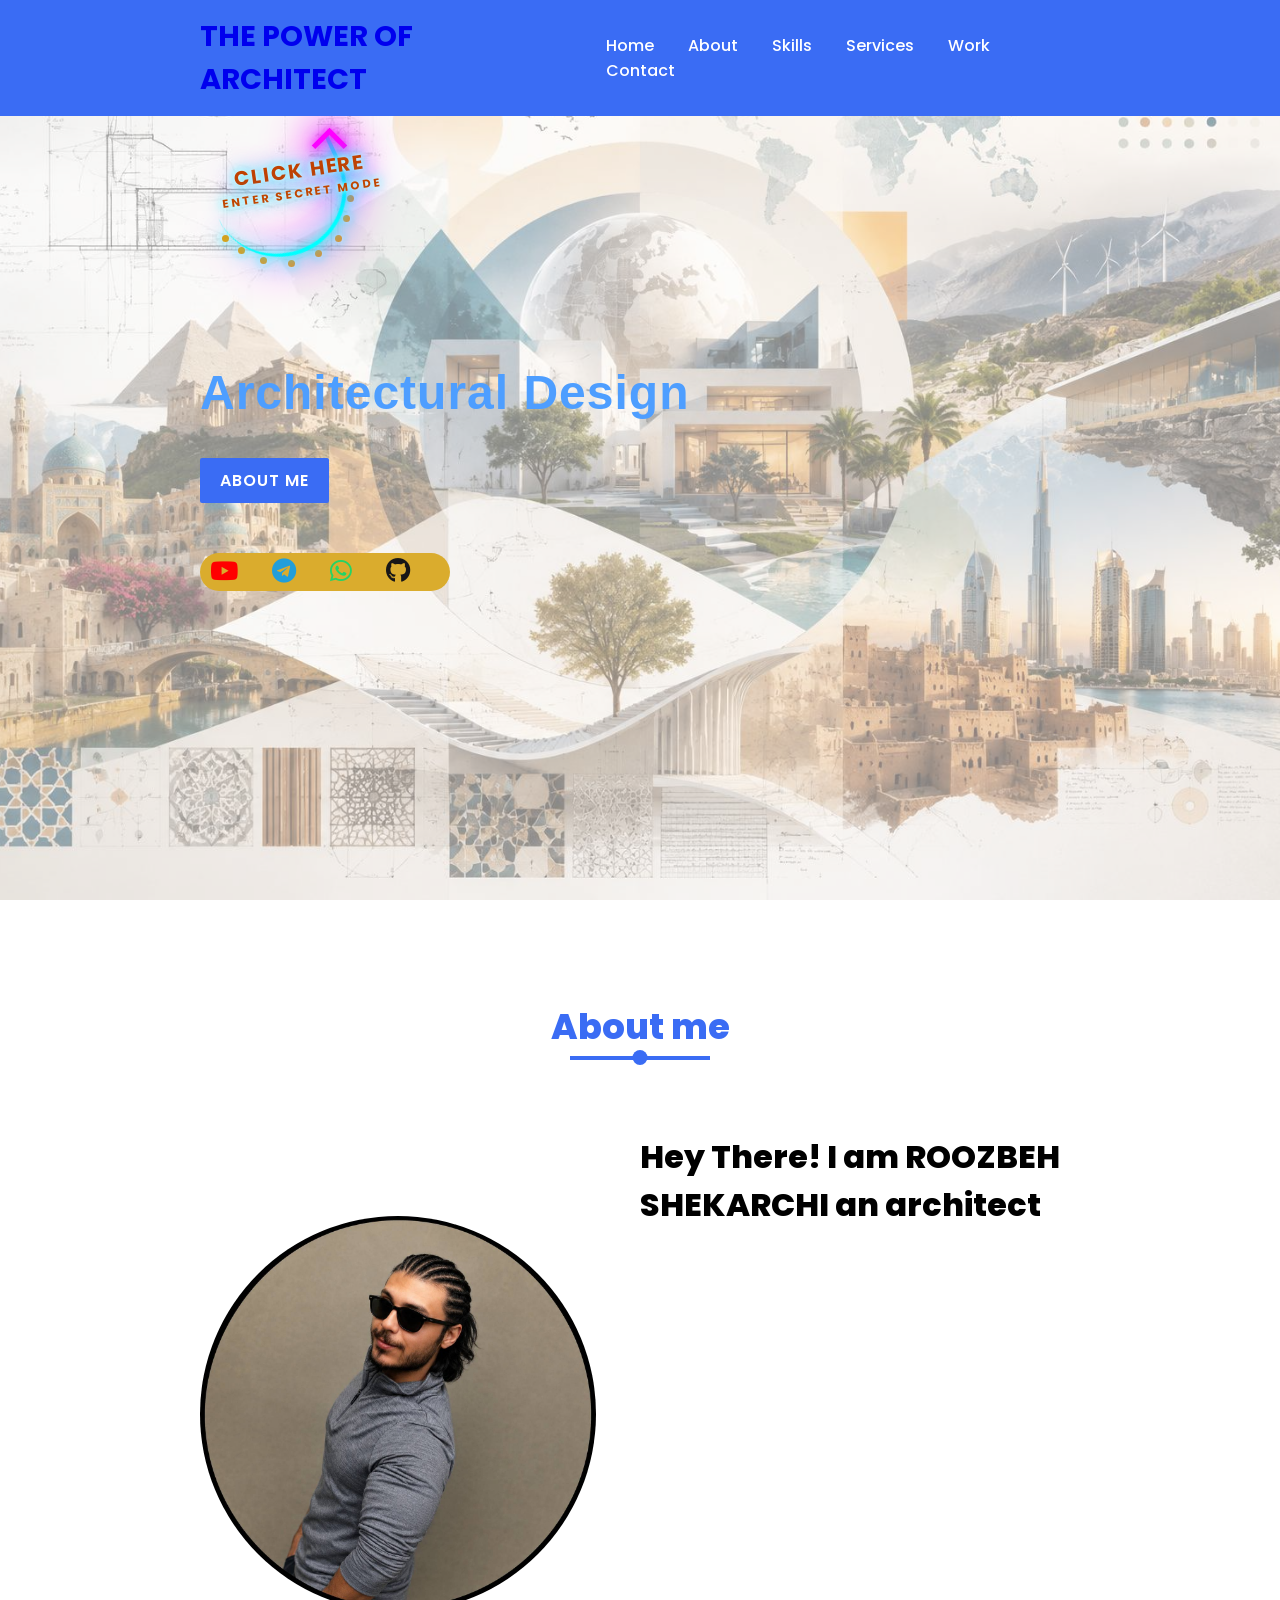
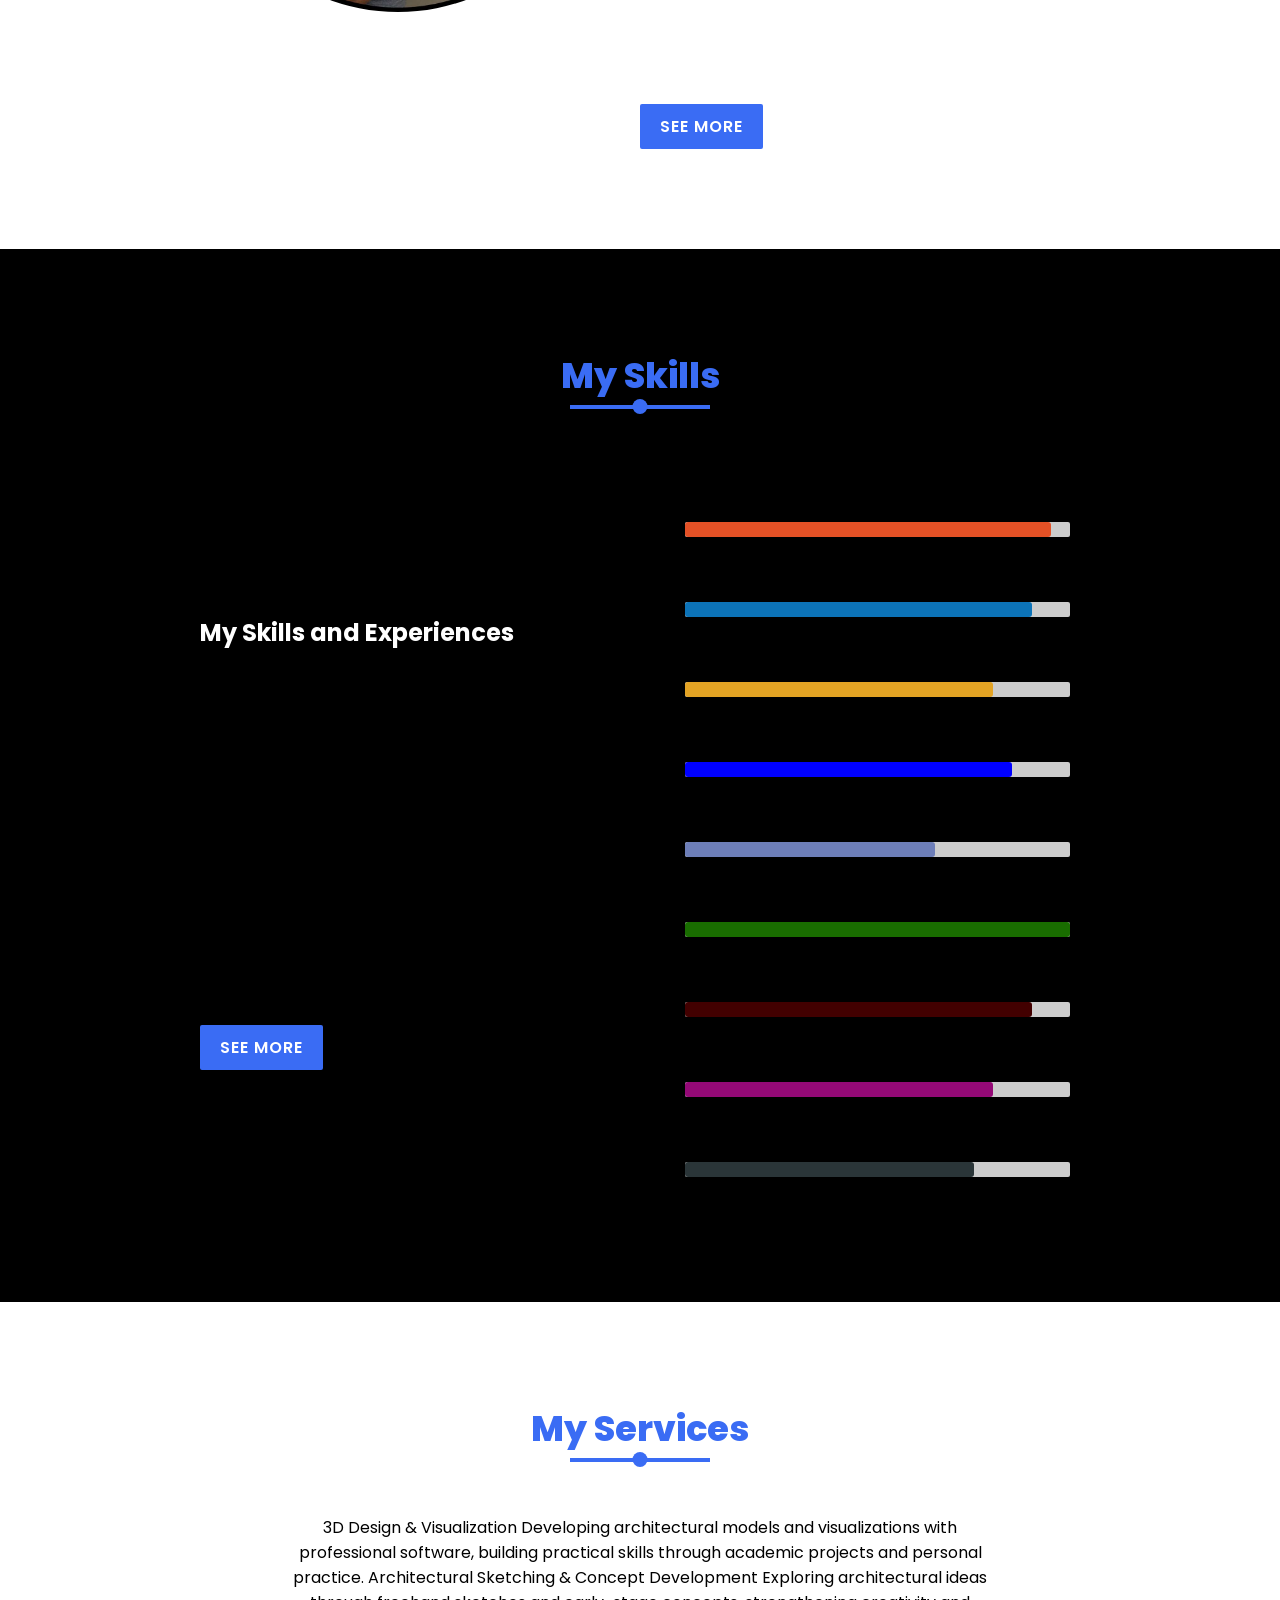
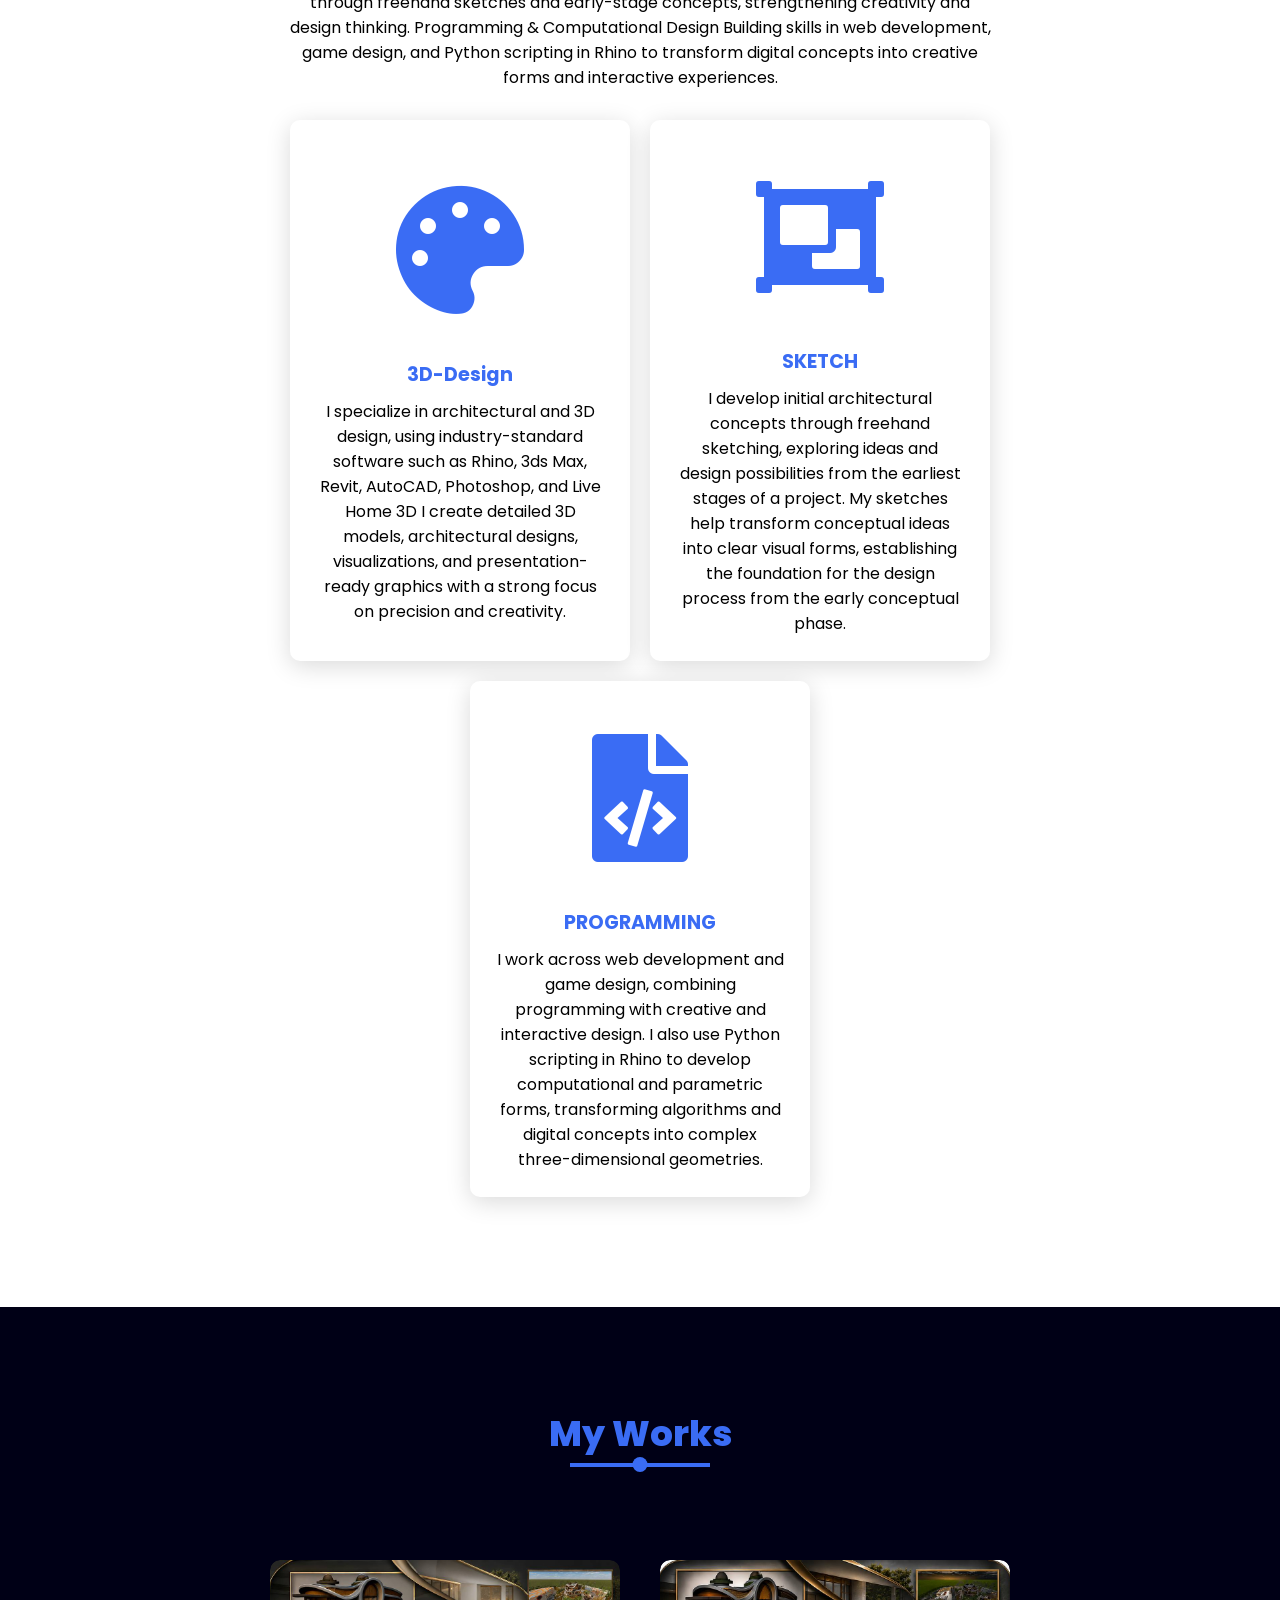
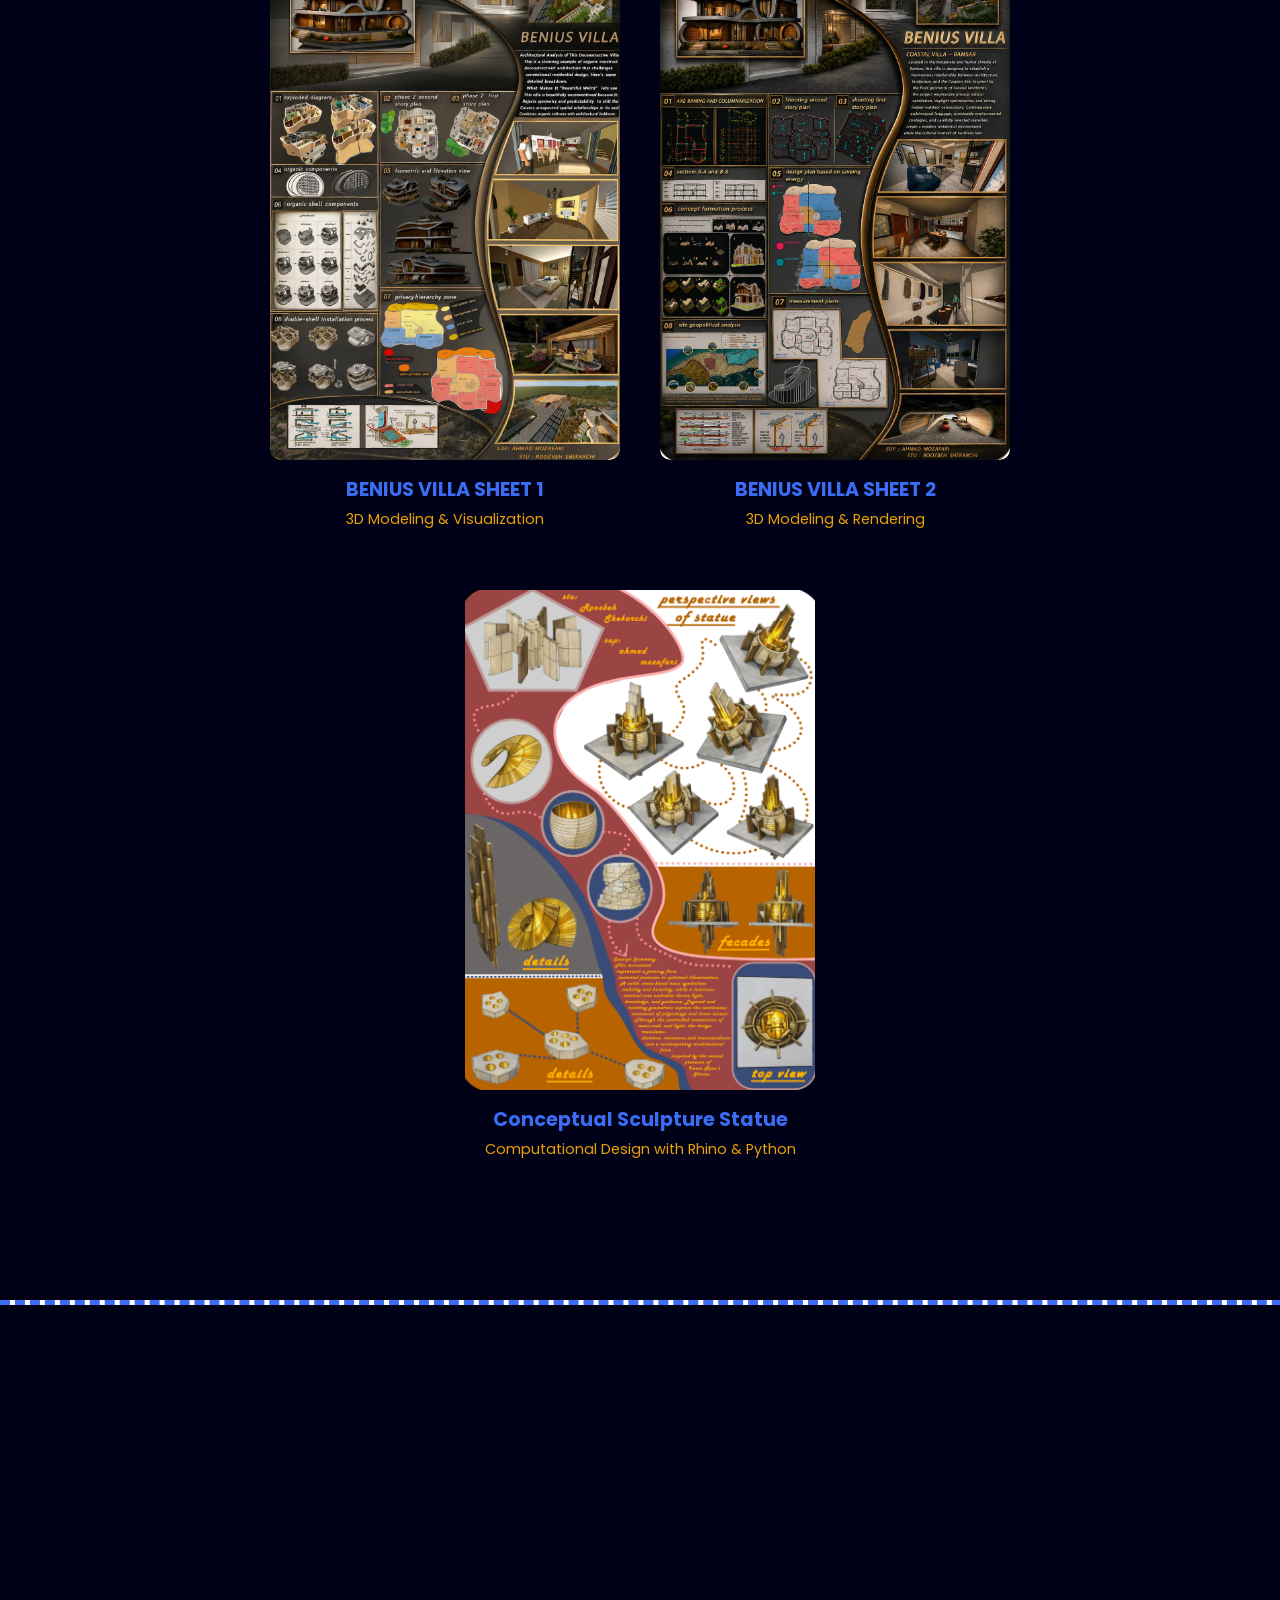
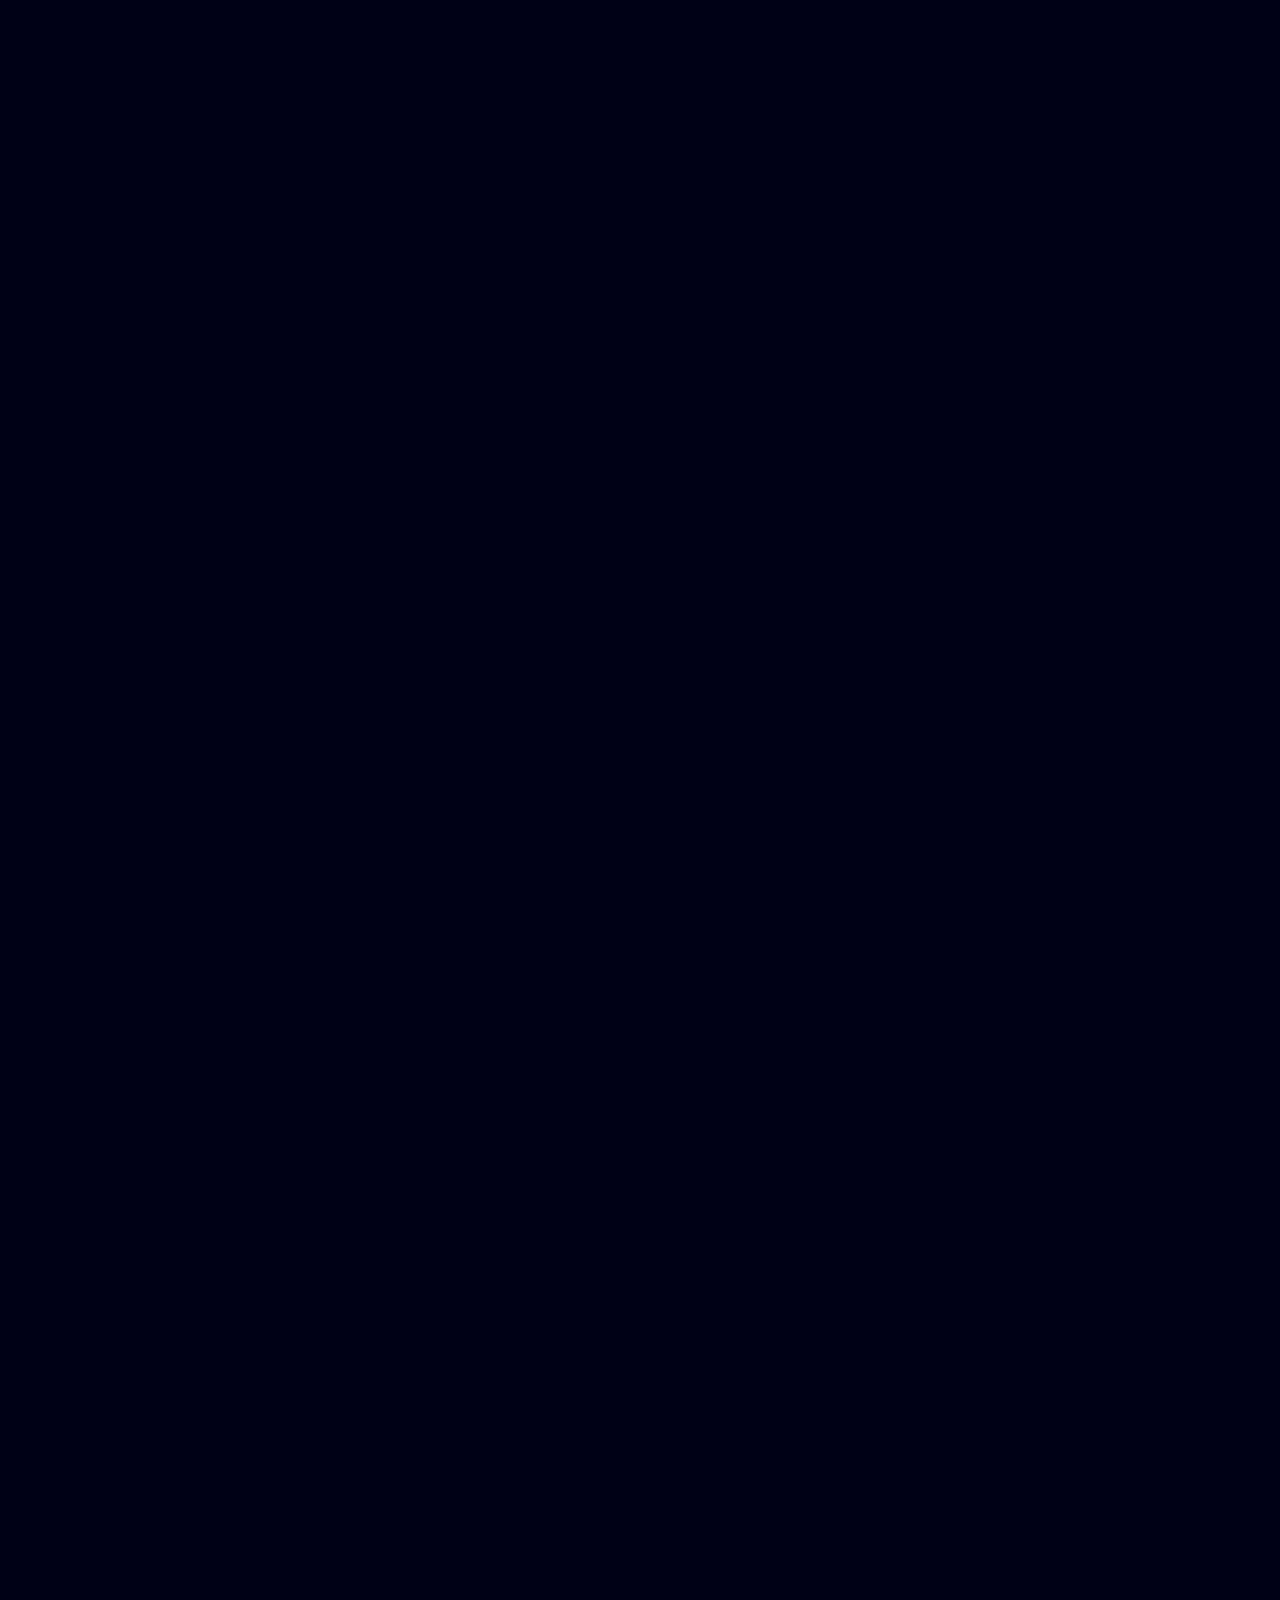
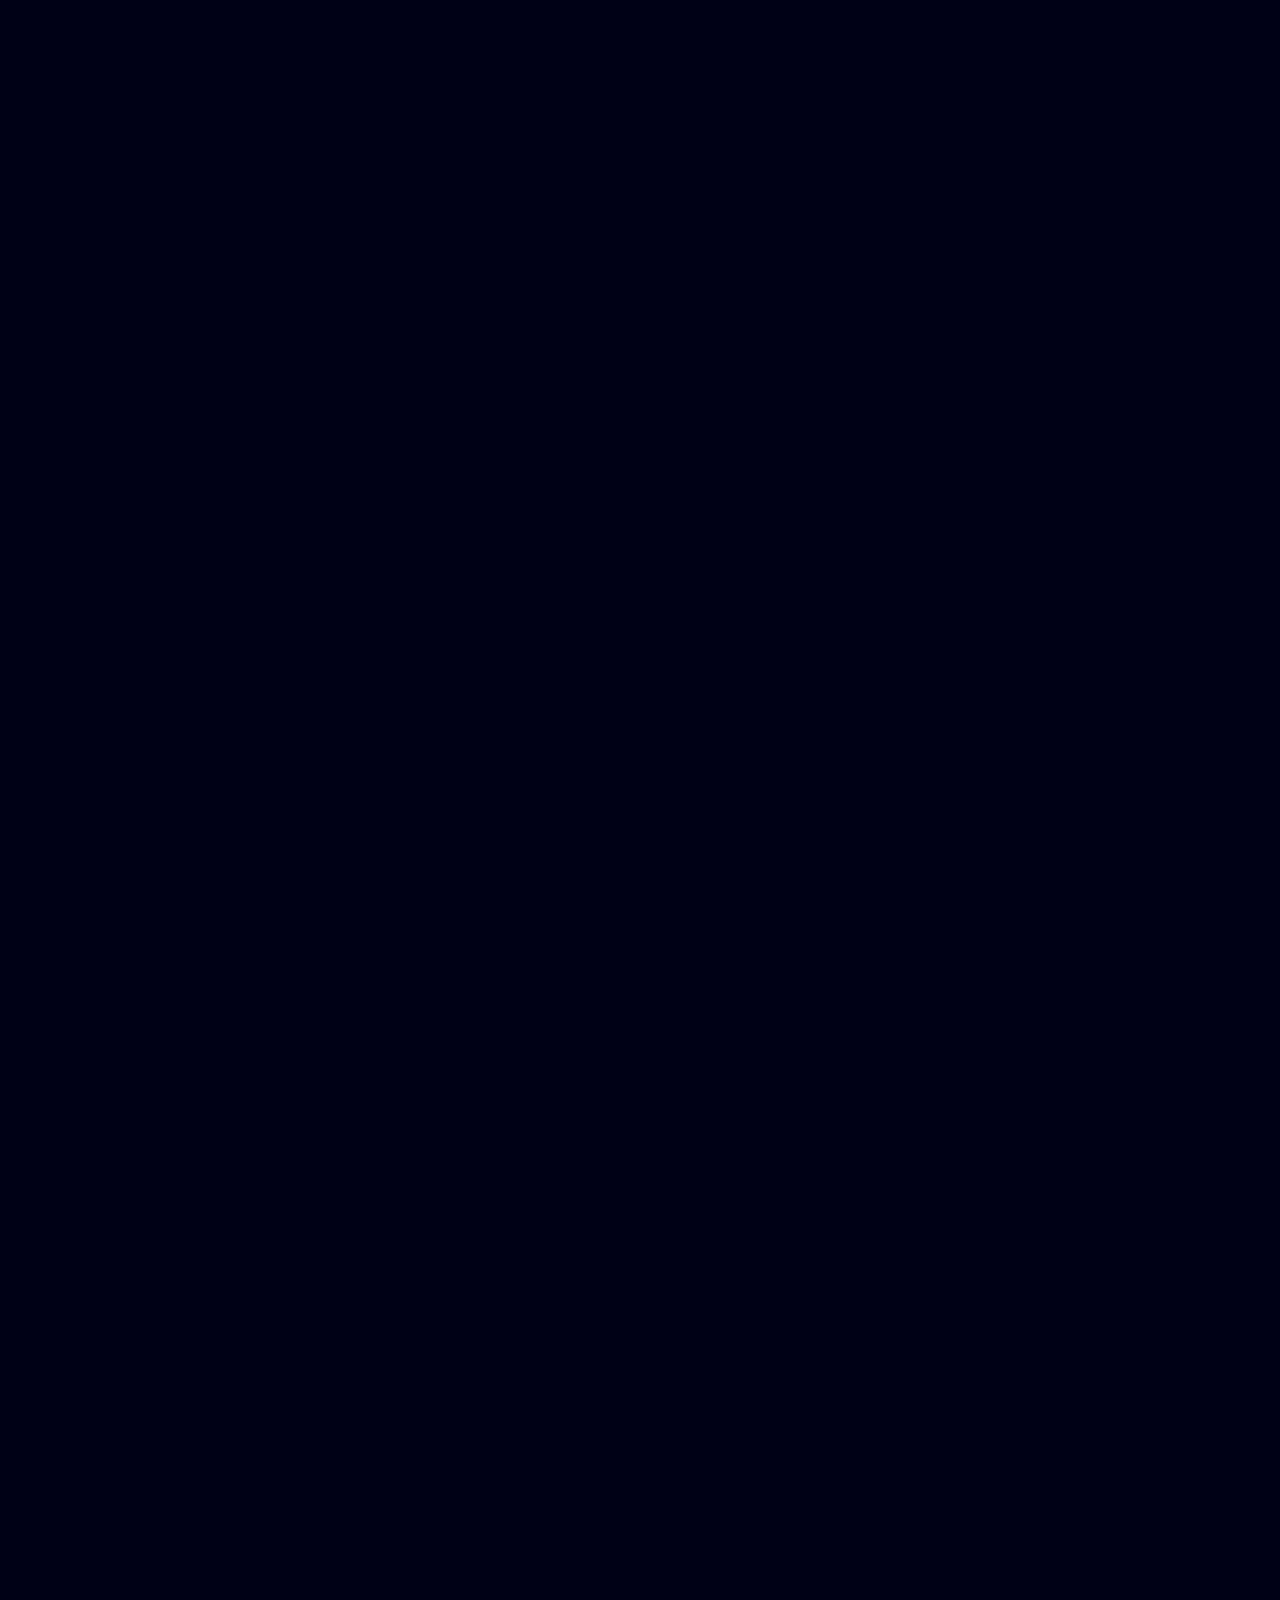
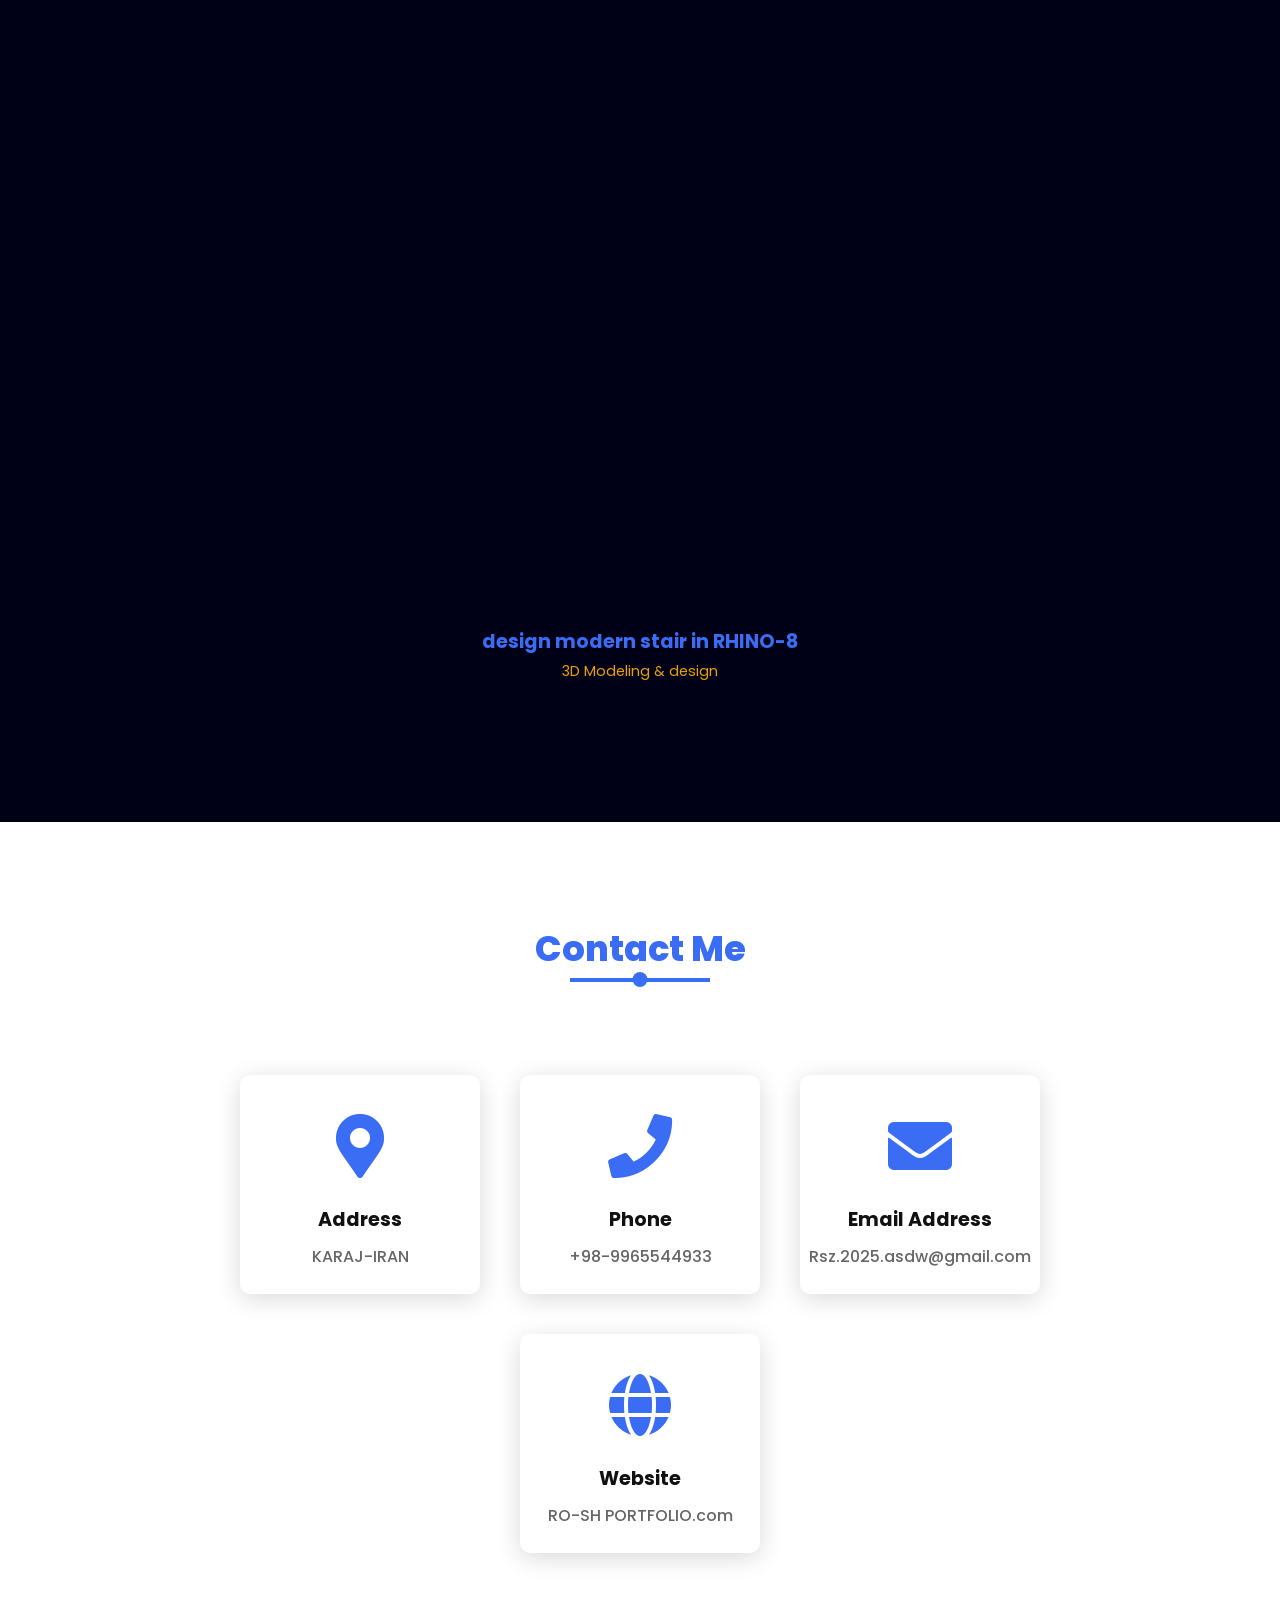
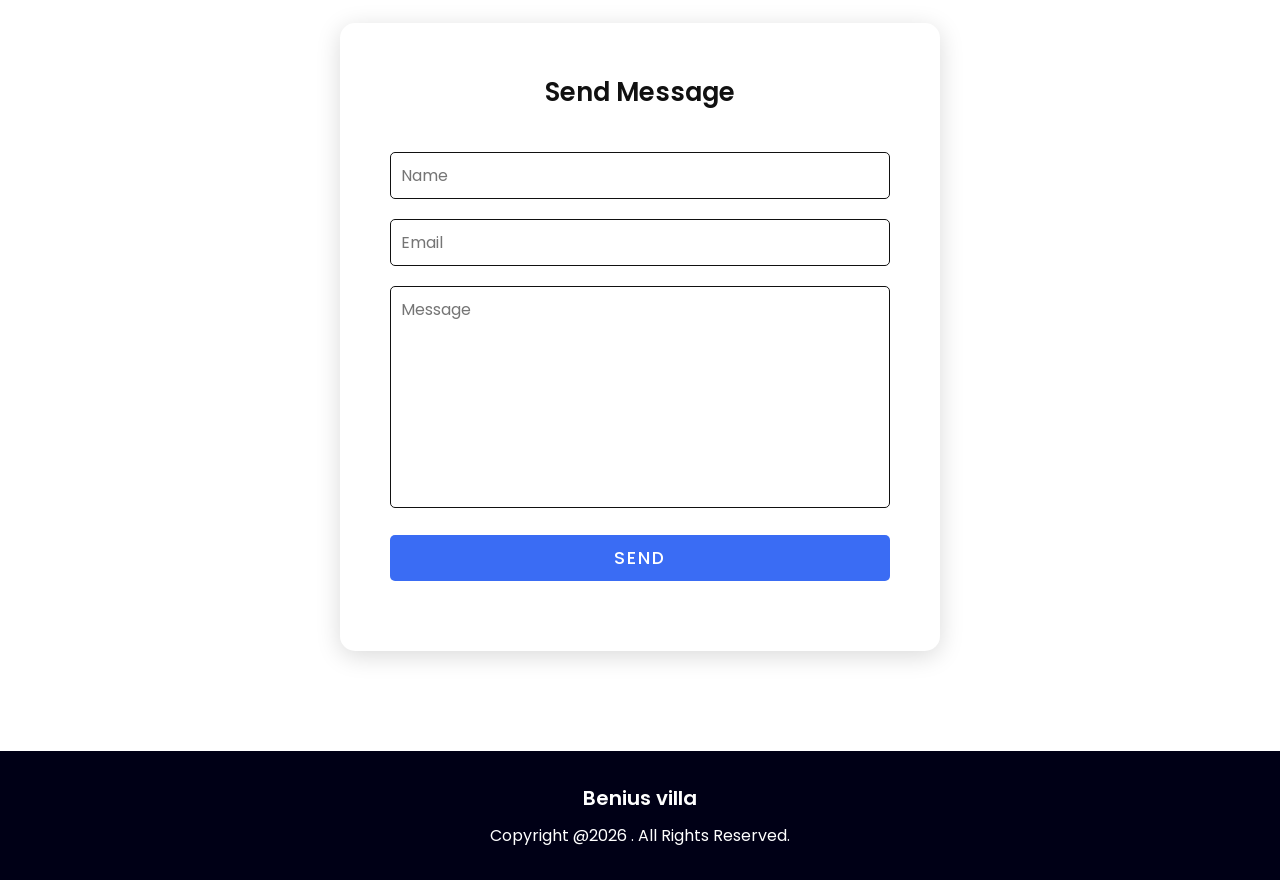
==== commit 4075841e: "Add files via upload" ====
--- a/index.html
+++ b/index.html
@@ -1,1455 +1,1658 @@
-<!DOCTYPE html>
-<html lang="en">
-<head>
-    <meta charset="UTF-8">
-    <meta name="viewport" content="width=device-width, initial-scale=1.0">
-    <title>RO-SH PORTFOLIO</title>
-    <link rel="stylesheet" href="style.css">
-    <link rel="stylesheet" href="https://unpkg.com/aos@next/dist/aos.css" />
-    <link rel="stylesheet" href="https://cdnjs.cloudflare.com/ajax/libs/font-awesome/5.15.2/css/all.min.css">
-</head>
-
-<body>
-   <div class="neon-callout">
-
-        <div class="neon-bulbs">
-            <span></span>
-            <span></span>
-            <span></span>
-            <span></span>
-            <span></span>
-            <span></span>
-            <span></span>
-            <span></span>
-        </div>
-
-        <div class="neon-arrow">
-            <div class="arrow-line"></div>
-            <div class="arrow-head"></div>
-        </div>
-
-        <div class="click-text">
-            <span><h3>CLICK HERE</h3></span>
-            <span><h6>ENTER SECRET MODE</h6></span>
-        </div>
-
-        
-       </div>
-
-    <header>
-        
-        <div class="brand">
-        <a href="#brand" data-aos="fade-up" data-aos-duration="1000" data-aos-delay="100">THE POWER OF ARCHITECT</a>
-       </div>
-    
-  
-        <div class="menu-btn"></div>
-        <div class="navigation">
-            <a href="#main" data-aos="fade-up" data-aos-duration="1000" data-aos-delay="100">Home</a>
-            <a href="#about"data-aos="fade-up" data-aos-duration="1000" data-aos-delay="200">About</a>
-            <a href="#skills" data-aos="fade-up" data-aos-duration="1000" data-aos-delay="300">Skills</a>
-            <a href="#services" data-aos="fade-up" data-aos-duration="1000" data-aos-delay="400">Services</a>
-            <a href="#work" data-aos="fade-up" data-aos-duration="1000" data-aos-delay="500">Work</a>
-            <a href="#contact" data-aos="fade-up" data-aos-duration="1000" data-aos-delay="600">Contact</a>
-        </div>
-    </header>
-
-    <section class="main" id="main">
-        <div class="content">
-            <h2 data-aos="fade-right" data-aos-duration="1000" data-aos-delay="800"> <br><span></span></h2>
-            <div class="animated-text" data-aos="fade-left" data-aos-duration="1000" data-aos-delay="900">
-                <h3>Architectural Design</h3>
-                <h3>Web Designer</h3>
-                <h3>Programmer</h3>
-                
-            </div>
-            <a href="#about" class="btn" data-aos="zoom-out" data-aos-duration="1000" data-aos-delay="1000">about me</a>
-            <div class="media-icons">
-                <a href="https://www.youtube.com/@ROSH-i8z" data-aos="fade-in" data-aos-duration="1000" data-aos-delay="1200"><i class="fab fa-youtube"></i></a>
-                <a href="https://t.me/@ROSH_2026" data-aos="fade-in" data-aos-duration="1000" data-aos-delay="1300"><i class="fab fa-telegram"></i></a>
-                <a href="https://wa.me/@ROSH_2026" data-aos="fade-in" data-aos-duration="1000" data-aos-delay="1400"><i class="fab fa-whatsapp"></i></a>
-                <a href="https://github.com/Erf0012" data-aos="fade-in" data-aos-duration="1000" data-aos-delay="1500"><i class="fab fa-github"></i></a>
-            </div>
-        </div>
-    </section>
-
-<!--  About Section -->
-
-    <section class="about" id="about">
-        <div class="title reveal">
-            <h2 class="section-title" data-aos="fade-up" data-aos-duration="1000">About me</h2>
-        </div>
-        <div class="content">
-            <div class="column col-left reveal">
-                <div class="img-card" data-aos="fade-right" data-aos-duration="2000" data-aos-delay="200">
-                    <img src="image/myself.png" alt="profile">
-                </div>
-            </div>
-            <div class="column col-right reveal">
-                <h2 class="content-title" data-aos="fade-left" data-aos-duration="1000" data-aos-delay="200">Hey There! I am ROOZBEH SHEKARCHI  an architect</h2>
-                <p class="paragraph-text" data-aos="flip-up" data-aos-duration="1000" data-aos-delay="400">
-
-I’m Roozbeh Shekarchi, a 21-year-old third-year Bachelor of Architecture student at the University of Tehran. I am continuously learning and developing my knowledge in architecture, with the long-term goal of pursuing advanced academic studies and taking my education to the highest levels.
-My interests and experience include architectural design, 3D modeling, and the development of landscapes, green spaces, villas, apartments, towers, and technical architectural elements. I explore culture, society, concepts, ideas, climate, form, and contextual inspiration to develop thoughtful and creative architectural solutions.
-
-Alongside architecture, I enjoy programming, graphic design, sports, and creative activities. I also have a strong interest in films, series, and music, which I regularly explore and follow as sources of inspiration and personal enjoyment.</p>
-                <a href="#skills" class="btn" data-aos="zoom-out-left" data-aos-duration="1000" data-aos-delay="600">See more</a>
-            </div>
-        </div>
-    </section>
-
-<!-- Skill Section -->
-
-    <section class="skills" id="skills">
-        <div class="title">
-            <h2 class="section-title" data-aos="fade-up" data-aos-duration="1000">My Skills</h2>
-        </div>
-        <div class="content">
-            <div class="column col-left">
-                <h2 class="content-title" data-aos="fade-right" data-aos-duration="1000" data-aos-delay="200">My Skills and Experiences</h2>
-                <div class="paragraph-text" data-aos="flip-down" data-aos-duration="1000" data-aos-delay="300">I have experience in programming, web development, and creative digital design. I work with software such as Rhino, 3ds Max, Revit, AutoCAD, Photoshop, and Live Home 3D to develop architectural models, 3D designs, visualizations, and detailed project concepts.
-I also have experience analyzing architectural projects and participating in building projects, gaining practical knowledge through observation, design development, and on-site experience. Alongside my technical and architectural skills, I have a strong command of English and continue to develop my skills through academic projects and personal practice.</div>
-                <a href="#services" class="btn" data-aos="zoom-in-right" data-aos-duration="1000" data-aos-delay="400">See more</a>
-            </div>
-            <div class="column col-right">
-                <div class="bar">
-                    <div class="info" data-aos="flip-up" data-aos-duration="1000" data-aos-delay="100">
-                        <span>HTML</span>
-                        <span>95%</span>
-                    </div>
-                    <div class="line html" data-aos="zoom-in-right" data-aos-duration="1000" data-aos-delay="140"></div>
-                </div>
-                <div class="bar">
-                    <div class="info" data-aos="flip-up" data-aos-duration="1000" data-aos-delay="200">
-                        <span>CSS</span>
-                        <span>90%</span>
-                    </div>
-                    <div class="line css" data-aos="zoom-in-right" data-aos-duration="1000" data-aos-delay="240"></div>
-                </div>
-                <div class="bar">
-                    <div class="info" data-aos="flip-up" data-aos-duration="1000" data-aos-delay="300">
-                        <span>Javascript</span>
-                        <span>80%</span>
-                    </div>
-                    <div class="line javascript" data-aos="zoom-in-right" data-aos-duration="1000" data-aos-delay="340"></div>
-                </div>
-                <div class="bar">
-                    <div class="info" data-aos="flip-up" data-aos-duration="1000" data-aos-delay="400">
-                        <span>Python</span>
-                        <span>85%</span>
-                    </div>
-                    <div class="line python" data-aos="zoom-in-right" data-aos-duration="1000" data-aos-delay="440"></div>
-                </div>
-                <div class="bar">
-                    <div class="info" data-aos="flip-up" data-aos-duration="1000" data-aos-delay="500">
-                        <span>RHINO-8</span>
-                        <span>65%</span>
-                    </div>
-                    <div class="line b" data-aos="zoom-in-right" data-aos-duration="1000" data-aos-delay="540"></div>
-                </div>
-                <div class="bar">
-                    <div class="info" data-aos="flip-up" data-aos-duration="1000" data-aos-delay="500">
-                        <span>3D LIVE HOME</span>
-                        <span>100%</span>
-                    </div>
-                    <div class="line a" data-aos="zoom-in-right" data-aos-duration="1000" data-aos-delay="640"></div>
-                </div>
-                <div class="bar">
-                    <div class="info" data-aos="flip-up" data-aos-duration="1000" data-aos-delay="500">
-                        <span>AutoCAD</span>
-                        <span>90%</span>
-                    </div>
-                    <div class="line c" data-aos="zoom-in-right" data-aos-duration="1000" data-aos-delay="640"></div>
-                </div>
-                <div class="bar">
-                    <div class="info" data-aos="flip-up" data-aos-duration="1000" data-aos-delay="500">
-                        <span>Revit architecture</span>
-                        <span>80%</span>
-                    </div>
-                    <div class="line d" data-aos="zoom-in-right" data-aos-duration="1000" data-aos-delay="640"></div>
-                </div>
-                <div class="bar">
-                    <div class="info" data-aos="flip-up" data-aos-duration="1000" data-aos-delay="500">
-                        <span>Photoshop</span>
-                        <span>75%</span>
-                    </div>
-                    <div class="line e" data-aos="zoom-in-right" data-aos-duration="1000" data-aos-delay="640"></div>
-                </div>
-            </div>
-        </div>
-    </section>
-
-    <!-- Services Section -->
-
-    <section class="services" id="services">
-        <div class="title">
-            <h2 class="section-title" data-aos="fade-up" data-aos-duration="1000">My Services</h2>
-            <p data-aos="fade-up" data-aos-duration="1000" data-aos-delay="200">3D Design & Visualization
-Developing architectural models and visualizations with professional software, building practical skills through academic projects and personal practice.
-
-Architectural Sketching & Concept Development
-Exploring architectural ideas through freehand sketches and early-stage concepts, strengthening creativity and design thinking.
-
-Programming & Computational Design
-Building skills in web development, game design, and Python scripting in Rhino to transform digital concepts into creative forms and interactive experiences.</p>
-        </div>
-        <div class="content">
-            <div class="card" data-aos="fade-right" data-aos-duration="1000" data-aos-delay="400">
-                <div class="service-icon">
-                    <i class="fas fa-palette"></i>
-                </div>
-                <div class="info">
-                    <h3>3D-Design</h3>
-                    <p>I specialize in architectural and 3D design, using industry-standard software such as Rhino, 3ds Max, Revit, AutoCAD, Photoshop, and Live Home 3D
-                       I create detailed 3D models, architectural designs, visualizations, and presentation-ready graphics with a strong focus on precision and creativity. </p>
-                </div>
-            </div>
-            <div class="card" data-aos="fade-up" data-aos-duration="1000" data-aos-delay="400">
-                <div class="service-icon">
-                    <i class="fas fa-object-group"></i>
-                </div>
-                <div class="info">
-                    <h3>SKETCH</h3>
-                    <p>I develop initial architectural concepts through freehand sketching, exploring ideas and design possibilities from the earliest stages of a project.
-                      My sketches help transform conceptual ideas into clear visual forms, establishing the foundation for the design process from the early conceptual phase. </p>
-                </div>
-            </div>
-            <div class="card" data-aos="fade-left" data-aos-duration="1000" data-aos-delay="400">
-                <div class="service-icon">
-                    <i class="fas fa-file-code"></i>
-                </div>
-                <div class="info">
-                    <h3>PROGRAMMING</h3>
-                    <p>I work across web development and game design, combining programming with creative and interactive design.
-                       I also use Python scripting in Rhino to develop computational and parametric forms, transforming algorithms and digital concepts into complex three-dimensional geometries. </p>
-                </div>
-            </div>
-        </div>
-    </section>
-
-<!-- Work Section -->
-<!-- ========================= -->
-<!-- MY WORKS -->
-<!-- ========================= -->
-
-<section class="work" id="work">
-
-    <div class="title">
-
-        <h2 class="section-title"
-            data-aos="fade-up"
-            data-aos-duration="1000">
-            My Works
-        </h2>
-
-    </div>
-
-
-
-
-
-    <div class="content">
-
-
-        <!-- ========================= -->
-        <!-- PROJECT 1 -->
-        <!-- ========================= -->
-
-        <div class="card"
-             data-aos="fade-right"
-             data-aos-duration="1000"
-             data-aos-delay="200">
-
-            <div class="card-img">
-
-                <img src="image/1.png"
-                     alt="BENIUS VILLA SHEET 1">
-
-            </div>
-
-            <div class="card-info">
-
-                <h3>BENIUS VILLA SHEET 1</h3>
-
-                <p>
-                    3D Modeling & Visualization
-                </p>
-
-            </div>
-
-        </div>
-
-
-
-        <!-- ========================= -->
-        <!-- PROJECT 2 -->
-        <!-- ========================= -->
-
-        <div class="card"
-             data-aos="fade-up"
-             data-aos-duration="1000"
-             data-aos-delay="200">
-
-            <div class="card-img">
-
-                <img src="image/2.jpg"
-                     alt="BENIUS VILLA SHEET 2">
-
-            </div>
-
-            <div class="card-info">
-
-                <h3>BENIUS VILLA SHEET 2</h3>
-
-                <p>
-                    3D Modeling & Rendering
-                </p>
-
-            </div>
-
-        </div>
-
-
-
-        <!-- ========================= -->
-        <!-- PROJECT 3 -->
-        <!-- ========================= -->
-
-        <div class="card"
-             data-aos="fade-left"
-             data-aos-duration="1000"
-             data-aos-delay="200">
-
-            <div class="card-img">
-
-                <img src="image/7.png"
-                     alt="Conceptual Sculpture">
-
-            </div>
-
-            <div class="card-info">
-
-                <h3>Conceptual Sculpture Statue</h3>
-
-                <p>
-                    Computational Design with Rhino & Python
-                </p>
-
-            </div>
-
-        </div>
-
-
-    </div>
-
-</section>
-<div class="dashed-line"></div>
-
-
-<!-- ========================= -->
-<!-- SECOND WORK SECTION -->
-<!-- ========================= -->
-
-<section class="work1" id="work1">
-
-
-    <!-- Artistic Dashed Line -->
-    
-
-
-    <div class="content1">
-
-
-        <!-- ========================= -->
-        <!-- PROJECT 4 -->
-        <!-- ========================= -->
-
-        <div class="card"
-             data-aos="fade-right"
-             data-aos-duration="1000"
-             data-aos-delay="400">
-
-            <div class="card-img">
-
-                <img src="image/4.png"
-                     alt="Architectural Sketch">
-
-            </div>
-
-            <div class="card-info">
-
-                <h3>Architectural Sketch - AS BUILT</h3>
-
-                <p>
-                    Initial Concept & Freehand Sketching
-                </p>
-
-            </div>
-
-        </div>
-
-
-
-        <!-- ========================= -->
-        <!-- PROJECT 5 -->
-        <!-- ========================= -->
-
-        <div class="card"
-             data-aos="fade-up"
-             data-aos-duration="1000"
-             data-aos-delay="400">
-
-            <div class="card-img">
-
-                <img src="image/5.png"
-                     alt="Parametric Design">
-
-            </div>
-
-            <div class="card-info">
-
-                <h3>Parametric Design - MODIFIED</h3>
-
-                <p>
-                    Initial Concept & Freehand Sketching
-                </p>
-
-            </div>
-
-        </div>
-
-
-
-        <!-- ========================= -->
-        <!-- PROJECT 6 -->
-        <!-- ========================= -->
-
-        <div class="card"
-             data-aos="fade-left"
-             data-aos-duration="1000"
-             data-aos-delay="400">
-
-            <div class="card-img">
-
-                <img src="image/6.png"
-alt="Parametric Design 2">
-
-            </div>
-
-            <div class="card-info">
-
-                <h3>Parametric Design - MODIFIED 2</h3>
-
-                <p>
-                    Creative 3D Details
-                </p>
-
-            </div>
-
-        </div>
-
-
-
-        <!-- ========================= -->
-        <!-- PROJECT 7 -->
-        <!-- ========================= -->
-
-        <div class="card"
-             data-aos="fade-left"
-             data-aos-duration="1000"
-             data-aos-delay="400">
-
-            <div class="card-img">
-
-                <img src="image/3.png"
-                     alt="Architectural Visualization">
-
-            </div>
-
-            <div class="card-info">
-
-                <h3>Architectural Visualization FORM</h3>
-
-                <p>
-                    3D Design - ART
-                </p>
-
-            </div>
-
-        </div>
-
-
-
-        <!-- ========================= -->
-        <!-- PROJECT 8 -->
-        <!-- ========================= -->
-
-        <div class="card"
-             data-aos="fade-left"
-             data-aos-duration="1000"
-             data-aos-delay="400">
-
-            <div class="card-img">
-
-                <img src="image/8.png"
-                     alt="3D Design Project">
-
-            </div>
-
-            <div class="card-info">
-
-                <h3>Designing 3D Project</h3>
-
-                <p>
-                    Architectural Exploration & Development
-                </p>
-
-            </div>
-
-        </div>
-
-<!-- ========================= -->
-        <!-- PROJECT 9 -->
-        <!-- ========================= -->
-
-
-        
-        <div class="card"
-             data-aos="fade-right"
-             data-aos-duration="1000"
-             data-aos-delay="200">
-
-            <div class="card-video">
-
-                <video autoplay muted loop playsinline 
-                width="100%">
-                     <source src="image/modern stair.mp4"
-                type="video/mp4"
-            
-                </video> 
-                    
-
-            </div>
-
-            <div class="card-info">
-
-                <h3>design modern stair in RHINO-8</h3>
-
-                <p>
-                    3D Modeling & design
-                </p>
-
-            </div>
-
-        </div>
-
-
-    </div>
-
-</section>
-
-
-
-
-    <section class="contact" id="contact">
-        <div class="title reveal">
-          <h2 class="section-title">Contact Me</h2>
-        </div>
-        <div class="content">
-          <div class="row">
-            <div class="card reveal">
-              <div class="contact-icon">
-                <i class="fas fa-map-marker-alt"></i>
-              </div>
-              <div class="info">
-                <h3>Address</h3>
-                <span>KARAJ-IRAN</span>
-              </div>
-            </div>
-            <div class="card reveal">
-              <div class="contact-icon">
-                <i class="fas fa-phone"></i>
-              </div>
-              <div class="info">
-                <h3>Phone</h3>
-                <span>+98-9965544933</span>
-              </div>
-            </div>
-            <div class="card reveal">
-              <div class="contact-icon">
-                <i class="fas fa-envelope"></i>
-              </div>
-              <div class="info">
-                <h3>Email Address</h3>
-                <span>Rsz.2025.asdw@gmail.com</span>
-              </div>
-            </div>
-            <div class="card reveal">
-              <div class="contact-icon">
-                <i class="fas fa-globe"></i>
-              </div>
-              <div class="info">
-                <h3>Website</h3>
-                <span>RO-SH PORTFOLIO.com</span>
-              </div>
-            </div>
-          </div>
-          <div class="row">
-            <div class="contact-form reveal">
-              <h3>Send Message</h3>
-
-              <form action="https://formspree.io/f/xwlkzwnn"
-                    method="post">
-
-                 <div class="input-box">
-                 <input type="text" name="" value="" placeholder="Name" required>
-                 </div>
-                 <div class="input-box">
-                 <input type="email" name="email" value="" placeholder="Email" required>
-                 </div>
-                 <div class="input-box">
-                 <textarea name="Message" rows="8" cols="80" placeholder="Message" required></textarea>
-                 </div>
-                 <div class="input-box">
-                 <input type="submit" class="send-btn"  value="Send">
-                 </div>
-
-                </form>
-            </div>
-          </div>
-        </div>
-
-
-
-
-        <!-- =========================================
-     SECRET ARCHITECT MODE
-     ========================================= -->
-
-     <!-- SECRET MODE TRANSITION -->
-
-
-
-      </section>
-  
-      <footer class="footer">
-        <span class="footer-title">Benius villa</span>
-        <p>Copyright @2026 <a href="#"></a>. All Rights Reserved.</p>
-      </footer>
-
-      
-
-
-    <script src="https://unpkg.com/aos@next/dist/aos.js"></script>
-    <script>
-      AOS.init({offset:0});
-    </script>
-    <script>
-
-       
-document.addEventListener("DOMContentLoaded", function () {
-
-    const callout = document.querySelector(".neon-callout");
-
-    if (callout) {
-        document.body.appendChild(callout);
-    }
-
-});
-
-
-
-
-//javascript for scroll back to top on click scroll-to-top button
-
-// document.querySelector(".scrollToTop-btn").addEventListener("click", () => {
-//   document.body.scrollTop = 0;
-//   document.documentElement.scrollTop = 0;
-// });
-
-        const menuBtn = document.querySelector(".menu-btn");
-        const navigation = document.querySelector(".navigation");
-        const navigationItems = document.querySelectorAll(".navigation a");
-
-        menuBtn.addEventListener("click", () => {
-            menuBtn.classList.toggle("active");
-            navigation.classList.toggle("active");
-        })
-
-        // Navigation Effects
-        window.addEventListener("scroll", function(){
-            const header = document.querySelector("header");
-            header.classList.toggle("sticky", window.scrollY > 0);
-        })
-
-        navigationItems.forEach((navigationItem) => {
-            navigationItem.addEventListener("click", () => {
-                menuBtn.classList.remove("active");
-                navigation.classList.remove("active")
-            })
-        })
-
-
-        // =========================================
-// SECRET ARCHITECT MODE
-// 7 CLICKS
-// =========================================
-
-
-
-// =========================================
-// CLASSIFIED ARCHITECT MODE
-// QUESTION SECURITY SYSTEM
-// =========================================
-
-const questions = [
-
-    {
-        question: "17 × 13 = ?",
-        answers: ["221"]
-    },
-
-    {
-        question: "What is the capital of Australia?",
-        answers: ["canberra", "کانبرا"]
-    },
-
-    {
-        question: "How many continents are there?",
-        answers: ["7", "seven"]
-    },
-
-    {
-        question: "What is 144 ÷ 12?",
-        answers: ["12"]
-    },
-
-    {
-        question: "Which country is home to the Great Wall?",
-        answers: ["china", "چین"]
-    },
-
-    {
-        question: "25² = ?",
-        answers: ["625"]
-    },
-
-    {
-        question: "What is the capital of Japan?",
-        answers: ["tokyo", "توکیو"]
-    },
-
-    {
-        question: "19 × 14 = ?",
-        answers: ["266"]
-    },
-
-    {
-        question: "How many sides does a hexagon have?",
-        answers: ["6", "six"]
-    },
-
-    {
-        question: "What is 15% of 200?",
-        answers: ["30"]
-    }
-
-];
-
-
-// =========================================
-// BRAND CLICK
-// =========================================
-
-const brand = document.querySelector(".brand");
-
-let secretClicks = 0;
-let secretTimer;
-
-if (brand) {
-
-    brand.addEventListener("click", function(e) {
-
-        e.preventDefault();
-
-        secretClicks++;
-
-        clearTimeout(secretTimer);
-
-        secretTimer = setTimeout(() => {
-            secretClicks = 0;
-        }, 1500);
-
-
-        // برای تست فعلاً با یک کلیک اجرا می‌شود
-        if (secretClicks === 1) {
-
-            secretClicks = 0;
-
-            activateSecretMode();
-
-        }
-
-    });
-
-}
-
-
-// =========================================
-// START SECRET MODE
-// =========================================
-
-function activateSecretMode() {
-
-    if (document.getElementById("secret-overlay")) return;
-
-
-    const overlay = document.createElement("div");
-
-    overlay.id = "secret-overlay";
-
-
-    // انتخاب سؤال تصادفی
-
-    const randomQuestion =
-        questions[
-            Math.floor(
-                Math.random() * questions.length
-            )
-        ];
-
-
-    overlay.innerHTML = `
-
-        <div class="secret-content">
-
-            <div class="security-stage">
-
-                <div class="secret-symbol">
-                    ☠️ 🃏➿🔜
-                </div>
-
-                <h1>
-                    ARCHITECT MODE
-                </h1>
-
-                <div class="secret-warning">
-                    <h2>CLASSIFIED ARCHIVE ACCESS</h2>
-                </div>
-
-
-                <div class="security-message">
-
-                    <span>
-                       <h2> WARNING</h2>
-                    </span>
-
-                    <p>
-                       <h2> RESTRICTED ACCESS DETECTED</h2>
-                    </p>
-
-                </div>
-
-
-                <div class="security-question">
-
-                    <div class="question-label">
-                       <h3> SECURITY QUESTION</h3>
-                    </div>
-
-                    <div class="question-text">
-                        ${randomQuestion.question}
-                    </div>
-
-
-                    <input
-                        id="security-answer"
-                        type="text"
-                        autocomplete="off"
-                        placeholder="ENTER ANSWER"
-                    >
-
-
-                    <button
-                        id="verify-access"
-                        type="button"
-                    >
-                        VERIFY ACCESS
-                    </button>
-
-
-                    <div
-                        class="security-hint"
-                        id="security-hint"
-                    >
-                       <h3> AUTHORIZATION REQUIRED</h3>
-                    </div>
-
-                </div>
-
-            </div>
-
-
-            <!-- LOADING STAGE -->
-
-            <div class="loading-stage">
-
-                <div class="secret-symbol">
-                    ☠️ 🃏➿🔜
-                </div>
-
-                <h1>
-                    ARCHITECT MODE
-                </h1>
-
-                <div class="secret-warning">
-                   <h2> CLASSIFIED ARCHIVE ACCESS </h2>
-                </div>
-
-
-                <div class="secret-loader">
-
-                    <span id="loading-bar"></span>
-
-                </div>
-
-
-                <div class="loading-info">
-
-                    <span id="loading-status">
-                        INITIALIZING ARCHIVE...
-                    </span>
-
-                    <span id="loading-percent">
-                        0%
-                    </span>
-
-                </div>
-
-            </div>
-
-        </div>
-
-    `;
-
-
-    document.body.appendChild(overlay);
-
-    document.body.style.overflow = "hidden";
-
-
-    requestAnimationFrame(() => {
-
-        overlay.classList.add("active");
-
-    });
-
-
-    // =====================================
-    // VERIFY ANSWER
-    // =====================================
-
-    const answerInput =
-        overlay.querySelector("#security-answer");
-
-    const verifyButton =
-        overlay.querySelector("#verify-access");
-
-
-    verifyButton.addEventListener("click", () => {
-
-        const userAnswer =
-            answerInput.value
-                .trim()
-                .toLowerCase();
-
-
-        const correct =
-            randomQuestion.answers.some(
-                answer =>
-                    answer.toLowerCase() === userAnswer
-            );
-
-
-        if (correct) {
-
-            securityGranted(overlay);
-
-        } else {
-
-            showAccessDenied(
-                overlay,
-                answerInput
-            );
-
-        }
-
-    });
-
-
-    // Enter key
-
-    answerInput.addEventListener(
-        "keydown",
-        function(e) {
-
-            if (e.key === "Enter") {
-
-                verifyButton.click();
-
-            }
-
-        }
-    );
-
-}
-
-
-// =========================================
-// ACCESS DENIED
-// =========================================
-
-function showAccessDenied(overlay, input) {
-
-    playDeniedSound();
-
-    const securityStage =
-        overlay.querySelector(".security-stage");
-
-    // مخفی کردن کامل سؤال و فرم
-    securityStage.classList.add("denied-hide");
-
-
-    // ساخت صفحه Access Denied
-    const denied =
-        document.createElement("div");
-
-    denied.className = "access-denied";
-
-    denied.innerHTML = `
-
-        <div class="access-denied-box">
-
-            <div class="denied-glitch">
-                ACCESS DENIED
-            </div>
-
-            <div class="denied-sub">
-                <h2>INVALID ANSWER</h2>
-            </div>
-
-            <div class="denied-retry">
-                <h2>PLEASE TRY AGAIN</h2>
-            </div>
-
-        </div>
-
-    `;
-
-    overlay.appendChild(denied);
-
-
-    // پاک کردن جواب قبلی
-    input.value = "";
-
-
-    // حدود 2.5 ثانیه نمایش Access Denied
-    setTimeout(() => {
-
-        denied.classList.add("hide");
-
-    }, 2200);
-
-
-    // حذف Access Denied و برگشت فرم
-    setTimeout(() => {
-
-        denied.remove();
-
-        securityStage.classList.remove(
-            "denied-hide"
-        );
-
-        // انیمیشن برگشت فرم
-        securityStage.classList.add(
-            "denied-return"
-        );
-
-        setTimeout(() => {
-
-            securityStage.classList.remove(
-                "denied-return"
-            );
-
-            input.focus();
-
-        }, 700);
-
-    }, 3000);
-
-}
-
-// =========================================
-// ACCESS GRANTED
-// =========================================
-
-function securityGranted(overlay) {
-
-    const securityStage =
-        overlay.querySelector(
-            ".security-stage"
-        );
-
-    securityStage.classList.add(
-        "security-success"
-    );
-
-
-    setTimeout(() => {
-
-        securityStage.style.opacity = "0";
-        securityStage.style.transform =
-            "scale(.85)";
-
-
-        setTimeout(() => {
-
-            securityStage.style.display =
-                "none";
-
-
-            const loadingStage =
-                overlay.querySelector(
-                    ".loading-stage"
-                );
-
-
-            loadingStage.classList.add(
-                "show"
-            );
-
-
-            startLoading(overlay);
-
-
-        }, 700);
-
-    }, 900);
-
-}
-
-
-// =========================================
-// LOADING
-// =========================================
-
-function startLoading(overlay) {
-
-    const loadingBar =
-        overlay.querySelector(
-            "#loading-bar"
-        );
-
-    const loadingPercent =
-        overlay.querySelector(
-            "#loading-percent"
-        );
-
-    const loadingStatus =
-        overlay.querySelector(
-            "#loading-status"
-        );
-
-
-    let progress = 0;
-
-
-    const messages = [
-
-        "VERIFYING ACCESS...",
-
-        "AUTHORIZATION CONFIRMED...",
-
-        "LOADING HIDDEN PROJECTS...",
-
-        "DECRYPTING CONCEPTS...",
-
-        "ACCESSING CLASSIFIED ARCHIVE...",
-
-        "SAFE MODE READY..."];
-
-
-    let messageIndex = 0;
-
-
-    const messageTimer =
-        setInterval(() => {
-
-            if (
-                messageIndex <
-                messages.length
-            ) {
-
-                loadingStatus.textContent =
-                    messages[messageIndex];
-
-                messageIndex++;
-
-            }
-
-        }, 700);
-
-
-    const loadingTimer =
-        setInterval(() => {
-
-            progress += 1;
-
-
-            loadingBar.style.width =
-                progress + "%";
-
-
-            loadingPercent.textContent =
-                progress + "%";
-
-
-            if (progress >= 100) {
-
-                clearInterval(
-                    loadingTimer
-                );
-
-                clearInterval(
-                    messageTimer
-                );
-
-
-                loadingStatus.textContent =
-                    "ACCESS GRANTED";
-
-
-                setTimeout(() => {
-
-                    enterSafeMode(
-                        overlay
-                    );
-
-                }, 900);
-
-            }
-
-        }, 35);
-
-}
-
-
-// =========================================
-// ACCESS GRANTED → SAFE MODE
-// =========================================
-
-function enterSafeMode(overlay) {
-
-    sessionStorage.setItem(
-        "safeModeTransition",
-        "true"
-    );
-
-
-    overlay.classList.add(
-        "leaving"
-    );
-
-
-    setTimeout(() => {
-
-        window.location.href =
-            "hidden.html";
-
-    }, 1000);
-
-}
-
-
-// =========================================
-// DENIED SOUND
-// =========================================
-
-function playDeniedSound() {
-
-    const AudioContext =
-        window.AudioContext ||
-        window.webkitAudioContext;
-
-    if (!AudioContext) return;
-
-    const audio = new AudioContext();
-
-    const now = audio.currentTime;
-
-
-    // =================================
-    // BASS / LOW RUMBLE
-    // =================================
-
-    const bass = audio.createOscillator();
-    const bassGain = audio.createGain();
-
-    bass.type = "sine";
-
-    bass.frequency.setValueAtTime(
-        70,
-        now
-    );
-
-    bass.frequency.exponentialRampToValueAtTime(
-        42,
-        now + 1.8
-    );
-
-    bassGain.gain.setValueAtTime(
-        0.001,
-        now
-    );
-
-    bassGain.gain.exponentialRampToValueAtTime(
-        0.35,
-        now + 0.08
-    );
-
-    bassGain.gain.exponentialRampToValueAtTime(
-        0.001,
-        now + 2
-    );
-
-    bass.connect(bassGain);
-    bassGain.connect(audio.destination);
-
-    bass.start(now);
-    bass.stop(now + 2);
-
-
-    // =================================
-    // EPIC ALARM
-    // =================================
-
-    const alarm = audio.createOscillator();
-    const alarmGain = audio.createGain();
-
-    alarm.type = "square";
-
-    alarm.frequency.setValueAtTime(
-        220,
-        now
-    );
-
-    alarm.frequency.linearRampToValueAtTime(
-        480,
-        now + 0.45
-    );
-
-    alarm.frequency.linearRampToValueAtTime(
-        220,
-        now + 0.9
-    );
-
-    alarm.frequency.linearRampToValueAtTime(
-        480,
-        now + 1.35
-    );
-
-    alarm.frequency.linearRampToValueAtTime(
-        180,
-        now + 1.8
-    );
-
-
-    alarmGain.gain.setValueAtTime(
-        0.001,
-        now
-    );
-
-    alarmGain.gain.linearRampToValueAtTime(
-        0.13,
-        now + 0.08
-    );
-
-    alarmGain.gain.setValueAtTime(
-        0.13,
-        now + 1.55
-    );
-
-    alarmGain.gain.exponentialRampToValueAtTime(
-        0.001,
-        now + 1.9
-    );
-
-
-    alarm.connect(alarmGain);
-    alarmGain.connect(audio.destination);
-
-    alarm.start(now);
-    alarm.stop(now + 1.9);
-
-
-    // =================================
-    // FINAL IMPACT
-    // =================================
-
-    const impact = audio.createOscillator();
-    const impactGain = audio.createGain();
-
-    impact.type = "triangle";
-
-    impact.frequency.setValueAtTime(
-        110,
-        now + 0.05
-    );
-
-    impact.frequency.exponentialRampToValueAtTime(
-        45,
-        now + 0.55
-    );
-
-    impactGain.gain.setValueAtTime(
-        0.001,
-        now
-    );
-
-    impactGain.gain.exponentialRampToValueAtTime(
-        0.25,
-        now + 0.06
-    );
-
-    impactGain.gain.exponentialRampToValueAtTime(
-        0.001,
-        now + 0.65
-    );
-
-
-    impact.connect(impactGain);
-    impactGain.connect(audio.destination);
-
-    impact.start(now);
-    impact.stop(now + 0.7);
-
-
-    // =================================
-    // CLOSE AUDIO
-    // =================================
-
-    setTimeout(() => {
-
-        audio.close();
-
-    }, 2200);
-
-}
-    </script>
-</body>
-</html>
-
-
-
-
-
+<!DOCTYPE html>
+<html lang="en">
+<head>
+    <meta charset="UTF-8">
+    <meta name="viewport" content="width=device-width, initial-scale=1.0">
+    <title>RO-SH PORTFOLIO</title>
+    <link rel="stylesheet" href="style.css">
+    <link rel="stylesheet" href="https://unpkg.com/aos@next/dist/aos.css" />
+    <link rel="stylesheet" href="https://cdnjs.cloudflare.com/ajax/libs/font-awesome/5.15.2/css/all.min.css">
+</head>
+
+<body>
+   <div class="neon-callout">
+
+        <div class="neon-bulbs">
+            <span></span>
+            <span></span>
+            <span></span>
+            <span></span>
+            <span></span>
+            <span></span>
+            <span></span>
+            <span></span>
+        </div>
+
+        <div class="neon-arrow">
+            <div class="arrow-line"></div>
+            <div class="arrow-head"></div>
+        </div>
+
+        <div class="click-text">
+            <span><h3>CLICK HERE</h3></span>
+            <span><h6>ENTER SECRET MODE</h6></span>
+        </div>
+
+        
+       </div>
+
+    <header>
+        
+        <div class="brand">
+        <a href="#brand" data-aos="fade-up" data-aos-duration="1000" data-aos-delay="100">THE POWER OF ARCHITECT</a>
+       </div>
+    
+  
+        <div class="menu-btn"></div>
+        <div class="navigation">
+            <a href="#main" data-aos="fade-up" data-aos-duration="1000" data-aos-delay="100">Home</a>
+            <a href="#about"data-aos="fade-up" data-aos-duration="1000" data-aos-delay="200">About</a>
+            <a href="#skills" data-aos="fade-up" data-aos-duration="1000" data-aos-delay="300">Skills</a>
+            <a href="#services" data-aos="fade-up" data-aos-duration="1000" data-aos-delay="400">Services</a>
+            <a href="#work" data-aos="fade-up" data-aos-duration="1000" data-aos-delay="500">Work</a>
+            <a href="#contact" data-aos="fade-up" data-aos-duration="1000" data-aos-delay="600">Contact</a>
+        </div>
+    </header>
+
+    <section class="main" id="main">
+        <div class="content">
+            <h2 data-aos="fade-right" data-aos-duration="1000" data-aos-delay="800"> <br><span></span></h2>
+            <div class="animated-text" data-aos="fade-left" data-aos-duration="1000" data-aos-delay="900">
+                <h3>Architectural Design</h3>
+                <h3>Web Designer</h3>
+                <h3>Programmer</h3>
+                
+            </div>
+            <a href="#about" class="btn" data-aos="zoom-out" data-aos-duration="1000" data-aos-delay="1000">about me</a>
+            <div class="media-icons">
+                <a href="https://www.youtube.com/@ROSH-i8z" data-aos="fade-in" data-aos-duration="1000" data-aos-delay="1200"><i class="fab fa-youtube"></i></a>
+                <a href="https://t.me/@ROSH_2026" data-aos="fade-in" data-aos-duration="1000" data-aos-delay="1300"><i class="fab fa-telegram"></i></a>
+                <a href="https://wa.me/@ROSH_2026" data-aos="fade-in" data-aos-duration="1000" data-aos-delay="1400"><i class="fab fa-whatsapp"></i></a>
+                <a href="https://github.com/Erf0012" data-aos="fade-in" data-aos-duration="1000" data-aos-delay="1500"><i class="fab fa-github"></i></a>
+            </div>
+        </div>
+    </section>
+
+<!--  About Section -->
+
+    <section class="about" id="about">
+        <div class="title reveal">
+            <h2 class="section-title" data-aos="fade-up" data-aos-duration="1000">About me</h2>
+        </div>
+        <div class="content">
+            <div class="column col-left reveal">
+                <div class="img-card" data-aos="fade-right" data-aos-duration="2000" data-aos-delay="200">
+                    <img src="image/myself.png" alt="profile">
+                </div>
+            </div>
+            <div class="column col-right reveal">
+                <h2 class="content-title" data-aos="fade-left" data-aos-duration="1000" data-aos-delay="200">Hey There! I am ROOZBEH SHEKARCHI  an architect</h2>
+                <p class="paragraph-text" data-aos="flip-up" data-aos-duration="1000" data-aos-delay="400">
+
+I’m Roozbeh Shekarchi, a 21-year-old third-year Bachelor of Architecture student at the University of Tehran. I am continuously learning and developing my knowledge in architecture, with the long-term goal of pursuing advanced academic studies and taking my education to the highest levels.
+My interests and experience include architectural design, 3D modeling, and the development of landscapes, green spaces, villas, apartments, towers, and technical architectural elements. I explore culture, society, concepts, ideas, climate, form, and contextual inspiration to develop thoughtful and creative architectural solutions.
+
+Alongside architecture, I enjoy programming, graphic design, sports, and creative activities. I also have a strong interest in films, series, and music, which I regularly explore and follow as sources of inspiration and personal enjoyment.</p>
+                <a href="#skills" class="btn" data-aos="zoom-out-left" data-aos-duration="1000" data-aos-delay="600">See more</a>
+            </div>
+        </div>
+    </section>
+
+<!-- Skill Section -->
+
+    <section class="skills" id="skills">
+        <div class="title">
+            <h2 class="section-title" data-aos="fade-up" data-aos-duration="1000">My Skills</h2>
+        </div>
+        <div class="content">
+            <div class="column col-left">
+                <h2 class="content-title" data-aos="fade-right" data-aos-duration="1000" data-aos-delay="200">My Skills and Experiences</h2>
+                <div class="paragraph-text" data-aos="flip-down" data-aos-duration="1000" data-aos-delay="300">I have experience in programming, web development, and creative digital design. I work with software such as Rhino, 3ds Max, Revit, AutoCAD, Photoshop, and Live Home 3D to develop architectural models, 3D designs, visualizations, and detailed project concepts.
+I also have experience analyzing architectural projects and participating in building projects, gaining practical knowledge through observation, design development, and on-site experience. Alongside my technical and architectural skills, I have a strong command of English and continue to develop my skills through academic projects and personal practice.</div>
+                <a href="#services" class="btn" data-aos="zoom-in-right" data-aos-duration="1000" data-aos-delay="400">See more</a>
+            </div>
+            <div class="column col-right">
+                <div class="bar">
+                    <div class="info" data-aos="flip-up" data-aos-duration="1000" data-aos-delay="100">
+                        <span>HTML</span>
+                        <span>95%</span>
+                    </div>
+                    <div class="line html" data-aos="zoom-in-right" data-aos-duration="1000" data-aos-delay="140"></div>
+                </div>
+                <div class="bar">
+                    <div class="info" data-aos="flip-up" data-aos-duration="1000" data-aos-delay="200">
+                        <span>CSS</span>
+                        <span>90%</span>
+                    </div>
+                    <div class="line css" data-aos="zoom-in-right" data-aos-duration="1000" data-aos-delay="240"></div>
+                </div>
+                <div class="bar">
+                    <div class="info" data-aos="flip-up" data-aos-duration="1000" data-aos-delay="300">
+                        <span>Javascript</span>
+                        <span>80%</span>
+                    </div>
+                    <div class="line javascript" data-aos="zoom-in-right" data-aos-duration="1000" data-aos-delay="340"></div>
+                </div>
+                <div class="bar">
+                    <div class="info" data-aos="flip-up" data-aos-duration="1000" data-aos-delay="400">
+                        <span>Python</span>
+                        <span>85%</span>
+                    </div>
+                    <div class="line python" data-aos="zoom-in-right" data-aos-duration="1000" data-aos-delay="440"></div>
+                </div>
+                <div class="bar">
+                    <div class="info" data-aos="flip-up" data-aos-duration="1000" data-aos-delay="500">
+                        <span>RHINO-8</span>
+                        <span>65%</span>
+                    </div>
+                    <div class="line b" data-aos="zoom-in-right" data-aos-duration="1000" data-aos-delay="540"></div>
+                </div>
+                <div class="bar">
+                    <div class="info" data-aos="flip-up" data-aos-duration="1000" data-aos-delay="500">
+                        <span>3D LIVE HOME</span>
+                        <span>100%</span>
+                    </div>
+                    <div class="line a" data-aos="zoom-in-right" data-aos-duration="1000" data-aos-delay="640"></div>
+                </div>
+                <div class="bar">
+                    <div class="info" data-aos="flip-up" data-aos-duration="1000" data-aos-delay="500">
+                        <span>AutoCAD</span>
+                        <span>90%</span>
+                    </div>
+                    <div class="line c" data-aos="zoom-in-right" data-aos-duration="1000" data-aos-delay="640"></div>
+                </div>
+                <div class="bar">
+                    <div class="info" data-aos="flip-up" data-aos-duration="1000" data-aos-delay="500">
+                        <span>Revit architecture</span>
+                        <span>80%</span>
+                    </div>
+                    <div class="line d" data-aos="zoom-in-right" data-aos-duration="1000" data-aos-delay="640"></div>
+                </div>
+                <div class="bar">
+                    <div class="info" data-aos="flip-up" data-aos-duration="1000" data-aos-delay="500">
+                        <span>Photoshop</span>
+                        <span>75%</span>
+                    </div>
+                    <div class="line e" data-aos="zoom-in-right" data-aos-duration="1000" data-aos-delay="640"></div>
+                </div>
+            </div>
+        </div>
+    </section>
+
+    <!-- Services Section -->
+
+    <section class="services" id="services">
+        <div class="title">
+            <h2 class="section-title" data-aos="fade-up" data-aos-duration="1000">My Services</h2>
+            <p data-aos="fade-up" data-aos-duration="1000" data-aos-delay="200">3D Design & Visualization
+Developing architectural models and visualizations with professional software, building practical skills through academic projects and personal practice.
+
+Architectural Sketching & Concept Development
+Exploring architectural ideas through freehand sketches and early-stage concepts, strengthening creativity and design thinking.
+
+Programming & Computational Design
+Building skills in web development, game design, and Python scripting in Rhino to transform digital concepts into creative forms and interactive experiences.</p>
+        </div>
+        <div class="content">
+            <div class="card" data-aos="fade-right" data-aos-duration="1000" data-aos-delay="400">
+                <div class="service-icon">
+                    <i class="fas fa-palette"></i>
+                </div>
+                <div class="info">
+                    <h3>3D-Design</h3>
+                    <p>I specialize in architectural and 3D design, using industry-standard software such as Rhino, 3ds Max, Revit, AutoCAD, Photoshop, and Live Home 3D
+                       I create detailed 3D models, architectural designs, visualizations, and presentation-ready graphics with a strong focus on precision and creativity. </p>
+                </div>
+            </div>
+            <div class="card" data-aos="fade-up" data-aos-duration="1000" data-aos-delay="400">
+                <div class="service-icon">
+                    <i class="fas fa-object-group"></i>
+                </div>
+                <div class="info">
+                    <h3>SKETCH</h3>
+                    <p>I develop initial architectural concepts through freehand sketching, exploring ideas and design possibilities from the earliest stages of a project.
+                      My sketches help transform conceptual ideas into clear visual forms, establishing the foundation for the design process from the early conceptual phase. </p>
+                </div>
+            </div>
+            <div class="card" data-aos="fade-left" data-aos-duration="1000" data-aos-delay="400">
+                <div class="service-icon">
+                    <i class="fas fa-file-code"></i>
+                </div>
+                <div class="info">
+                    <h3>PROGRAMMING</h3>
+                    <p>I work across web development and game design, combining programming with creative and interactive design.
+                       I also use Python scripting in Rhino to develop computational and parametric forms, transforming algorithms and digital concepts into complex three-dimensional geometries. </p>
+                </div>
+            </div>
+        </div>
+    </section>
+
+<!-- Work Section -->
+<!-- ========================= -->
+<!-- MY WORKS -->
+<!-- ========================= -->
+
+<section class="work" id="work">
+
+    <div class="title">
+
+        <h2 class="section-title"
+            data-aos="fade-up"
+            data-aos-duration="1000">
+            My Works
+        </h2>
+
+    </div>
+
+
+
+
+
+    <div class="content">
+
+
+        <!-- ========================= -->
+        <!-- PROJECT 1 -->
+        <!-- ========================= -->
+
+        <div class="card"
+             data-aos="fade-right"
+             data-aos-duration="1000"
+             data-aos-delay="200">
+
+            <div class="card-img">
+
+                <img src="image/1.png"
+                     alt="BENIUS VILLA SHEET 1">
+
+            </div>
+
+            <div class="card-info">
+
+                <h3>BENIUS VILLA SHEET 1</h3>
+
+                <p>
+                    3D Modeling & Visualization
+                </p>
+
+            </div>
+
+        </div>
+
+
+
+        <!-- ========================= -->
+        <!-- PROJECT 2 -->
+        <!-- ========================= -->
+
+        <div class="card"
+             data-aos="fade-up"
+             data-aos-duration="1000"
+             data-aos-delay="200">
+
+            <div class="card-img">
+
+                <img src="image/2.jpg"
+                     alt="BENIUS VILLA SHEET 2">
+
+            </div>
+
+            <div class="card-info">
+
+                <h3>BENIUS VILLA SHEET 2</h3>
+
+                <p>
+                    3D Modeling & Rendering
+                </p>
+
+            </div>
+
+        </div>
+
+
+
+        <!-- ========================= -->
+        <!-- PROJECT 3 -->
+        <!-- ========================= -->
+
+        <div class="card"
+             data-aos="fade-left"
+             data-aos-duration="1000"
+             data-aos-delay="200">
+
+            <div class="card-img">
+
+                <img src="image/7.png"
+                     alt="Conceptual Sculpture">
+
+            </div>
+
+            <div class="card-info">
+
+                <h3>Conceptual Sculpture Statue</h3>
+
+                <p>
+                    Computational Design with Rhino & Python
+                </p>
+
+            </div>
+
+        </div>
+
+
+    </div>
+
+</section>
+<div class="dashed-line"></div>
+
+
+<!-- ========================= -->
+<!-- SECOND WORK SECTION -->
+<!-- ========================= -->
+
+<section class="work1" id="work1">
+
+
+    <!-- Artistic Dashed Line -->
+    
+
+
+    <div class="content1">
+
+
+        <!-- ========================= -->
+        <!-- PROJECT 4 -->
+        <!-- ========================= -->
+
+        <div class="card"
+             data-aos="fade-right"
+             data-aos-duration="1000"
+             data-aos-delay="400">
+
+            <div class="card-img">
+
+                <img src="image/4.png"
+                     alt="Architectural Sketch">
+
+            </div>
+
+            <div class="card-info">
+
+                <h3>Architectural Sketch - AS BUILT</h3>
+
+                <p>
+                    Initial Concept & Freehand Sketching
+                </p>
+
+            </div>
+
+        </div>
+
+
+
+        <!-- ========================= -->
+        <!-- PROJECT 5 -->
+        <!-- ========================= -->
+
+        <div class="card"
+             data-aos="fade-up"
+             data-aos-duration="1000"
+             data-aos-delay="400">
+
+            <div class="card-img">
+
+                <img src="image/5.png"
+                     alt="Parametric Design">
+
+            </div>
+
+            <div class="card-info">
+
+                <h3>Parametric Design - MODIFIED</h3>
+
+                <p>
+                    Initial Concept & Freehand Sketching
+                </p>
+
+            </div>
+
+        </div>
+
+
+
+        <!-- ========================= -->
+        <!-- PROJECT 6 -->
+        <!-- ========================= -->
+
+        <div class="card"
+             data-aos="fade-left"
+             data-aos-duration="1000"
+             data-aos-delay="400">
+
+            <div class="card-img">
+
+                <img src="image/6.png"
+alt="Parametric Design 2">
+
+            </div>
+
+            <div class="card-info">
+
+                <h3>Parametric Design - MODIFIED 2</h3>
+
+                <p>
+                    Creative 3D Details
+                </p>
+
+            </div>
+
+        </div>
+
+
+
+        <!-- ========================= -->
+        <!-- PROJECT 7 -->
+        <!-- ========================= -->
+
+        <div class="card"
+             data-aos="fade-left"
+             data-aos-duration="1000"
+             data-aos-delay="400">
+
+            <div class="card-img">
+
+                <img src="image/3.png"
+                     alt="Architectural Visualization">
+
+            </div>
+
+            <div class="card-info">
+
+                <h3>Architectural Visualization FORM</h3>
+
+                <p>
+                    3D Design - ART
+                </p>
+
+            </div>
+
+        </div>
+
+
+
+        <!-- ========================= -->
+        <!-- PROJECT 8 -->
+        <!-- ========================= -->
+
+        <div class="card"
+             data-aos="fade-left"
+             data-aos-duration="1000"
+             data-aos-delay="400">
+
+            <div class="card-img">
+
+                <img src="image/8.png"
+                     alt="3D Design Project">
+
+            </div>
+
+            <div class="card-info">
+
+                <h3>Designing 3D Project</h3>
+
+                <p>
+                    Architectural Exploration & Development
+                </p>
+
+            </div>
+
+        </div>
+
+<!-- ========================= -->
+        <!-- PROJECT 9 -->
+        <!-- ========================= -->
+
+
+        
+        <div class="card"
+             data-aos="fade-right"
+             data-aos-duration="1000"
+             data-aos-delay="200">
+
+            <div class="card-video">
+
+                <video autoplay muted loop playsinline 
+                width="100%">
+                     <source src="image/modern stair.mp4"
+                type="video/mp4"
+            
+                </video> 
+                    
+
+            </div>
+
+            <div class="card-info">
+
+                <h3>design modern stair in RHINO-8</h3>
+
+                <p>
+                    3D Modeling & design
+                </p>
+
+            </div>
+
+        </div>
+
+
+    </div>
+
+</section>
+
+
+
+
+    <section class="contact" id="contact">
+        <div class="title reveal">
+          <h2 class="section-title">Contact Me</h2>
+        </div>
+        <div class="content">
+          <div class="row">
+            <div class="card reveal">
+              <div class="contact-icon">
+                <i class="fas fa-map-marker-alt"></i>
+              </div>
+              <div class="info">
+                <h3>Address</h3>
+                <span>KARAJ-IRAN</span>
+              </div>
+            </div>
+            <div class="card reveal">
+              <div class="contact-icon">
+                <i class="fas fa-phone"></i>
+              </div>
+              <div class="info">
+                <h3>Phone</h3>
+                <span>+98-9965544933</span>
+              </div>
+            </div>
+            <div class="card reveal">
+              <div class="contact-icon">
+                <i class="fas fa-envelope"></i>
+              </div>
+              <div class="info">
+                <h3>Email Address</h3>
+                <span>Rsz.2025.asdw@gmail.com</span>
+              </div>
+            </div>
+            <div class="card reveal">
+              <div class="contact-icon">
+                <i class="fas fa-globe"></i>
+              </div>
+              <div class="info">
+                <h3>Website</h3>
+                <span>RO-SH PORTFOLIO.com</span>
+              </div>
+            </div>
+          </div>
+          <div class="row">
+            <div class="contact-form reveal">
+              <h3>Send Message</h3>
+
+              <form action="https://formspree.io/f/xwlkzwnn"
+                    method="post">
+
+                 <div class="input-box">
+                 <input type="text" name="" value="" placeholder="Name" required>
+                 </div>
+                 <div class="input-box">
+                 <input type="email" name="email" value="" placeholder="Email" required>
+                 </div>
+                 <div class="input-box">
+                 <textarea name="Message" rows="8" cols="80" placeholder="Message" required></textarea>
+                 </div>
+                 <div class="input-box">
+                 <input type="submit" class="send-btn"  value="Send">
+                 </div>
+
+                </form>
+            </div>
+          </div>
+        </div>
+
+
+
+
+        <!-- =========================================
+     SECRET ARCHITECT MODE
+     ========================================= -->
+
+     <!-- SECRET MODE TRANSITION -->
+
+
+
+      </section>
+  
+      <footer class="footer">
+        <span class="footer-title">Benius villa</span>
+        <p>Copyright @2026 <a href="#"></a>. All Rights Reserved.</p>
+      </footer>
+
+      
+
+
+    <script src="https://unpkg.com/aos@next/dist/aos.js"></script>
+    <script>
+      AOS.init({offset:0});
+    </script>
+    <script>
+
+       
+document.addEventListener("DOMContentLoaded", function () {
+
+    const callout = document.querySelector(".neon-callout");
+
+    if (callout) {
+        document.body.appendChild(callout);
+    }
+
+});
+
+
+
+
+//javascript for scroll back to top on click scroll-to-top button
+
+// document.querySelector(".scrollToTop-btn").addEventListener("click", () => {
+//   document.body.scrollTop = 0;
+//   document.documentElement.scrollTop = 0;
+// });
+
+        const menuBtn = document.querySelector(".menu-btn");
+        const navigation = document.querySelector(".navigation");
+        const navigationItems = document.querySelectorAll(".navigation a");
+
+        menuBtn.addEventListener("click", () => {
+            menuBtn.classList.toggle("active");
+            navigation.classList.toggle("active");
+        })
+
+        // Navigation Effects
+        window.addEventListener("scroll", function(){
+            const header = document.querySelector("header");
+            header.classList.toggle("sticky", window.scrollY > 0);
+        })
+
+        navigationItems.forEach((navigationItem) => {
+            navigationItem.addEventListener("click", () => {
+                menuBtn.classList.remove("active");
+                navigation.classList.remove("active")
+            })
+        })
+
+
+        // =========================================
+// SECRET ARCHITECT MODE
+// 7 CLICKS
+// =========================================
+
+
+
+// =========================================
+// CLASSIFIED ARCHITECT MODE
+// QUESTION SECURITY SYSTEM
+// =========================================
+
+const questions = [
+
+    {
+        question: "17 × 13 = ?",
+        answers: ["221"]
+    },
+
+    {
+        question: "What is the capital of Australia?",
+        answers: ["canberra", "کانبرا"]
+    },
+
+    {
+        question: "How many continents are there?",
+        answers: ["7", "seven"]
+    },
+
+    {
+        question: "What is 144 ÷ 12?",
+        answers: ["12"]
+    },
+
+    {
+        question: "Which country is home to the Great Wall?",
+        answers: ["china", "چین"]
+    },
+
+    {
+        question: "25² = ?",
+        answers: ["625"]
+    },
+
+    {
+        question: "What is the capital of Japan?",
+        answers: ["tokyo", "توکیو"]
+    },
+
+    {
+        question: "19 × 14 = ?",
+        answers: ["266"]
+    },
+
+    {
+        question: "How many sides does a hexagon have?",
+        answers: ["6", "six"]
+    },
+
+    {
+        question: "What is 15% of 200?",
+        answers: ["30"]
+    }
+
+];
+
+
+// =========================================
+// BRAND CLICK
+// =========================================
+
+const brand = document.querySelector(".brand");
+
+let secretClicks = 0;
+let secretTimer;
+
+if (brand) {
+
+    brand.addEventListener("click", function(e) {
+
+        e.preventDefault();
+
+        secretClicks++;
+
+        clearTimeout(secretTimer);
+
+        secretTimer = setTimeout(() => {
+            secretClicks = 0;
+        }, 1500);
+
+
+        // برای تست فعلاً با یک کلیک اجرا می‌شود
+        if (secretClicks === 1) {
+
+            secretClicks = 0;
+
+            activateSecretMode();
+
+        }
+
+    });
+
+}
+
+
+// =========================================
+// START SECRET MODE
+// =========================================
+
+function activateSecretMode() {
+
+    if (document.getElementById("secret-overlay")) return;
+
+
+    const overlay = document.createElement("div");
+
+    overlay.id = "secret-overlay";
+
+
+    // انتخاب سؤال تصادفی
+
+    const randomQuestion =
+        questions[
+            Math.floor(
+                Math.random() * questions.length
+            )
+        ];
+
+
+    overlay.innerHTML = `
+
+       <button id="secret-exit" type="button"> ❌ </button>
+
+        <div class="secret-content">
+
+            <div class="security-stage">
+
+                <div class="secret-symbol">
+                    ☠️ 🃏➿🔜
+                </div>
+
+                <h1>
+                    ARCHITECT MODE
+                </h1>
+
+                <div class="secret-warning">
+                    <h2>CLASSIFIED ARCHIVE ACCESS</h2>
+                </div>
+
+
+                <div class="security-message">
+
+                    <span>
+                       <h2> WARNING</h2>
+                    </span>
+
+                    <p>
+                       <h2> RESTRICTED ACCESS DETECTED</h2>
+                    </p>
+
+                </div>
+
+
+                <div class="security-question">
+
+                    <div class="question-label">
+                       <h3> SECURITY QUESTION</h3>
+                    </div>
+
+                    <div class="question-text">
+                        ${randomQuestion.question}
+                    </div>
+
+
+                    <input
+                        id="security-answer"
+                        type="text"
+                        autocomplete="off"
+                        placeholder="ENTER ANSWER"
+                    >
+
+
+                    <button
+                        id="verify-access"
+                        type="button"
+                    >
+                        VERIFY ACCESS
+                    </button>
+
+
+                    <div
+                        class="security-hint"
+                        id="security-hint"
+                    >
+                       <h3> AUTHORIZATION REQUIRED</h3>
+                    </div>
+
+                </div>
+
+            </div>
+
+
+            <!-- LOADING STAGE -->
+
+            <div class="loading-stage">
+
+                <div class="secret-symbol">
+                    ☠️ 🃏➿🔜
+                </div>
+
+                <h1>
+                    ARCHITECT MODE
+                </h1>
+
+                <div class="secret-warning">
+                   <h2> CLASSIFIED ARCHIVE ACCESS </h2>
+                </div>
+
+
+                <div class="secret-loader">
+
+                    <span id="loading-bar"></span>
+
+                </div>
+
+
+                <div class="loading-info">
+
+                    <span id="loading-status">
+                        INITIALIZING ARCHIVE...
+                    </span>
+
+                    <span id="loading-percent">
+                        0%
+                    </span>
+
+                </div>
+
+            </div>
+
+        </div>
+
+    `;
+
+
+    document.body.appendChild(overlay);
+
+    const secretExit =
+    document.getElementById("secret-exit");
+
+
+if (secretExit) {
+
+    secretExit.addEventListener("click", () => {
+
+        // خروج نرم از Safe Mode
+        overlay.style.opacity = "0";
+
+        overlay.style.transform = "scale(1.05)";
+
+        document.body.style.overflow = "";
+
+
+        setTimeout(() => {
+
+            overlay.remove();
+
+        }, 800);
+
+    });
+
+}
+
+    document.body.style.overflow = "hidden";
+
+
+    requestAnimationFrame(() => {
+
+        overlay.classList.add("active");
+
+    });
+
+
+    // =====================================
+    // VERIFY ANSWER
+    // =====================================
+
+    const answerInput =
+        overlay.querySelector("#security-answer");
+
+    const verifyButton =
+        overlay.querySelector("#verify-access");
+
+
+    verifyButton.addEventListener("click", () => {
+
+        const userAnswer =
+            answerInput.value
+                .trim()
+                .toLowerCase();
+
+
+        const correct =
+            randomQuestion.answers.some(
+                answer =>
+                    answer.toLowerCase() === userAnswer
+            );
+
+
+        if (correct) {
+
+            showAccessGranted(overlay, answerInput);
+
+        } else {
+
+            showAccessDenied(
+                overlay,
+                answerInput
+            );
+
+        }
+
+    });
+
+
+    // Enter key
+
+    answerInput.addEventListener(
+        "keydown",
+        function(e) {
+
+            if (e.key === "Enter") {
+
+                verifyButton.click();
+
+            }
+
+        }
+    );
+
+}
+
+
+// =========================================
+// ACCESS DENIED
+// =========================================
+
+function showAccessDenied(overlay, input) {
+
+    playDeniedSound();
+
+    const securityStage =
+        overlay.querySelector(".security-stage");
+
+    // مخفی کردن کامل سؤال و فرم
+    securityStage.classList.add("denied-hide");
+
+
+    // ساخت صفحه Access Denied
+    const denied =
+        document.createElement("div");
+
+    denied.className = "access-denied";
+
+    denied.innerHTML = `
+
+        <div class="access-denied-box">
+
+            <div class="denied-glitch">
+                ACCESS DENIED
+            </div>
+
+            <div class="denied-sub">
+                <h2>INVALID ANSWER</h2>
+            </div>
+
+            <div class="denied-retry">
+                <h2>PLEASE TRY AGAIN</h2>
+            </div>
+
+        </div>
+
+    `;
+
+    overlay.appendChild(denied);
+
+
+    // پاک کردن جواب قبلی
+    input.value = "";
+
+
+    // حدود 2.5 ثانیه نمایش Access Denied
+    setTimeout(() => {
+
+        denied.classList.add("hide");
+
+    }, 2200);
+
+
+    // حذف Access Denied و برگشت فرم
+    setTimeout(() => {
+
+        denied.remove();
+
+        securityStage.classList.remove(
+            "denied-hide"
+        );
+
+        // انیمیشن برگشت فرم
+        securityStage.classList.add(
+            "denied-return"
+        );
+
+        setTimeout(() => {
+
+            securityStage.classList.remove(
+                "denied-return"
+            );
+
+            input.focus();
+
+        }, 700);
+
+    }, 3000);
+
+}
+
+function showAccessGranted(overlay, input) {
+
+    // صدای موفقیت
+    playSuccessSound();
+
+    const securityStage =
+        overlay.querySelector(".security-stage");
+
+    // مخفی کردن سؤال و فرم
+    securityStage.classList.add("success-hide");
+
+
+    // ساخت صفحه موفقیت
+    const success =
+        document.createElement("div");
+
+    success.className = "access-granted";
+
+    success.innerHTML = `
+
+        <div class="access-granted-box">
+
+            <div class="granted-check">
+                ✓
+            </div>
+
+            <div class="granted-glitch">
+                ACCESS GRANTED
+            </div>
+
+            <div class="granted-sub">
+                <h1>ANSWER VERIFIED</h1>
+            </div>
+
+            <div class="granted-status">
+                <h1>REQUEST IS BEING PROCESSED...</h1>
+            </div>
+
+        </div>
+
+    `;
+
+    overlay.appendChild(success);
+
+
+    // حدود 2 ثانیه نمایش موفقیت
+    setTimeout(() => {
+
+        success.classList.add("hide");
+
+    }, 3000);
+
+
+    // بعد از نمایش موفقیت
+    // برو سراغ مرحله Loading
+    setTimeout(() => {
+
+        success.remove();
+
+        // مخفی کردن کامل مرحله سؤال
+        securityStage.classList.remove(
+            "success-hide"
+        );
+        securityStage.style.opacity = "0";
+        securityStage.style.transform = "scale(.85)";
+        securityStage.style.display = "none";
+
+        // نمایش مرحله Loading
+        const loadingStage =
+            overlay.querySelector(".loading-stage");
+
+        loadingStage.classList.add("show");
+
+        // اجرای Loading فعلی خودت
+        startLoading(overlay);
+
+    }, 3000);
+
+}
+
+function playSuccessSound() {
+
+    const AudioContext =
+        window.AudioContext ||
+        window.webkitAudioContext;
+
+    if (!AudioContext) return;
+
+    const audio =
+        new AudioContext();
+
+    const now =
+        audio.currentTime;
+
+
+    // نت اول
+    const oscillator1 =
+        audio.createOscillator();
+
+    const gain1 =
+        audio.createGain();
+
+    oscillator1.type = "sine";
+
+    oscillator1.frequency.setValueAtTime(
+        523.25,
+        now
+    );
+
+    gain1.gain.setValueAtTime(
+        0.001,
+        now
+    );
+
+    gain1.gain.exponentialRampToValueAtTime(
+        0.18,
+        now + 0.03
+    );
+
+    gain1.gain.exponentialRampToValueAtTime(
+        0.001,
+        now + 0.35
+    );
+
+
+    oscillator1.connect(gain1);
+    gain1.connect(audio.destination);
+
+
+    // نت دوم
+    const oscillator2 =
+        audio.createOscillator();
+
+    const gain2 =
+        audio.createGain();
+
+    oscillator2.type = "sine";
+
+    oscillator2.frequency.setValueAtTime(
+        783.99,
+        now + 0.12
+    );
+
+    gain2.gain.setValueAtTime(
+        0.001,
+        now
+    );
+
+    gain2.gain.exponentialRampToValueAtTime(
+        0.16,
+        now + 0.15
+    );
+
+    gain2.gain.exponentialRampToValueAtTime(
+        0.001,
+        now + 0.65
+    );
+
+
+    oscillator2.connect(gain2);
+    gain2.connect(audio.destination);
+
+
+    oscillator1.start(now);
+    oscillator1.stop(now + 0.4);
+
+    oscillator2.start(now + 0.12);
+    oscillator2.stop(now + 0.7);
+
+
+    setTimeout(() => {
+        audio.close();
+    }, 800);
+}
+
+// =========================================
+// ACCESS GRANTED
+// =========================================
+
+function securityGranted(overlay) {
+
+    const securityStage =
+        overlay.querySelector(
+            ".security-stage"
+        );
+
+    securityStage.classList.add(
+        "security-success"
+    );
+
+
+    setTimeout(() => {
+
+        securityStage.style.opacity = "0";
+        securityStage.style.transform =
+            "scale(.85)";
+
+
+        setTimeout(() => {
+
+            securityStage.style.display =
+                "none";
+
+
+            const loadingStage =
+                overlay.querySelector(
+                    ".loading-stage"
+                );
+
+
+            loadingStage.classList.add(
+                "show"
+            );
+
+
+            startLoading(overlay);
+
+
+        }, 700);
+
+    }, 900);
+
+}
+
+
+// =========================================
+// LOADING
+// =========================================
+
+function startLoading(overlay) {
+
+    const loadingBar =
+        overlay.querySelector(
+            "#loading-bar"
+        );
+
+    const loadingPercent =
+        overlay.querySelector(
+            "#loading-percent"
+        );
+
+    const loadingStatus =
+        overlay.querySelector(
+            "#loading-status"
+        );
+
+
+    let progress = 0;
+
+
+    const messages = [
+
+        "VERIFYING ACCESS...",
+
+        "AUTHORIZATION CONFIRMED...",
+
+        "LOADING HIDDEN PROJECTS...",
+
+        "DECRYPTING CONCEPTS...",
+
+        "ACCESSING CLASSIFIED ARCHIVE...",
+
+        "SAFE MODE READY..."];
+
+
+    let messageIndex = 0;
+
+
+    const messageTimer =
+        setInterval(() => {
+
+            if (
+                messageIndex <
+                messages.length
+            ) {
+
+                loadingStatus.textContent =
+                    messages[messageIndex];
+
+                messageIndex++;
+
+            }
+
+        }, 700);
+
+
+    const loadingTimer =
+        setInterval(() => {
+
+            progress += 1;
+
+
+            loadingBar.style.width =
+                progress + "%";
+
+
+            loadingPercent.textContent =
+                progress + "%";
+
+
+            if (progress >= 100) {
+
+                clearInterval(
+                    loadingTimer
+                );
+
+                clearInterval(
+                    messageTimer
+                );
+
+
+                loadingStatus.textContent =
+                    "ACCESS GRANTED";
+
+
+                setTimeout(() => {
+
+                    enterSafeMode(
+                        overlay
+                    );
+
+                }, 900);
+
+            }
+
+        }, 35);
+
+}
+
+
+// =========================================
+// ACCESS GRANTED → SAFE MODE
+// =========================================
+
+function enterSafeMode(overlay) {
+
+    sessionStorage.setItem(
+        "safeModeTransition",
+        "true"
+    );
+
+
+    overlay.classList.add(
+        "leaving"
+    );
+
+
+    setTimeout(() => {
+
+        window.location.href =
+            "hidden.html";
+
+    }, 1000);
+
+}
+
+
+// =========================================
+// DENIED SOUND
+// =========================================
+
+function playDeniedSound() {
+
+    const AudioContext =
+        window.AudioContext ||
+        window.webkitAudioContext;
+
+    if (!AudioContext) return;
+
+    const audio = new AudioContext();
+
+    const now = audio.currentTime;
+
+
+    // =================================
+    // BASS / LOW RUMBLE
+    // =================================
+
+    const bass = audio.createOscillator();
+    const bassGain = audio.createGain();
+
+    bass.type = "sine";
+
+    bass.frequency.setValueAtTime(
+        70,
+        now
+    );
+
+    bass.frequency.exponentialRampToValueAtTime(
+        42,
+        now + 1.8
+    );
+
+    bassGain.gain.setValueAtTime(
+        0.001,
+        now
+    );
+
+    bassGain.gain.exponentialRampToValueAtTime(
+        0.35,
+        now + 0.08
+    );
+
+    bassGain.gain.exponentialRampToValueAtTime(
+        0.001,
+        now + 2
+    );
+
+    bass.connect(bassGain);
+    bassGain.connect(audio.destination);
+
+    bass.start(now);
+    bass.stop(now + 2);
+
+
+    // =================================
+    // EPIC ALARM
+    // =================================
+
+    const alarm = audio.createOscillator();
+    const alarmGain = audio.createGain();
+
+    alarm.type = "square";
+
+    alarm.frequency.setValueAtTime(
+        220,
+        now
+    );
+
+    alarm.frequency.linearRampToValueAtTime(
+        480,
+        now + 0.45
+    );
+
+    alarm.frequency.linearRampToValueAtTime(
+        220,
+        now + 0.9
+    );
+
+    alarm.frequency.linearRampToValueAtTime(
+        480,
+        now + 1.35
+    );
+
+    alarm.frequency.linearRampToValueAtTime(
+        180,
+        now + 1.8
+    );
+
+
+    alarmGain.gain.setValueAtTime(
+        0.001,
+        now
+    );
+
+    alarmGain.gain.linearRampToValueAtTime(
+        0.13,
+        now + 0.08
+    );
+
+    alarmGain.gain.setValueAtTime(
+        0.13,
+        now + 1.55
+    );
+
+    alarmGain.gain.exponentialRampToValueAtTime(
+        0.001,
+        now + 1.9
+    );
+
+
+    alarm.connect(alarmGain);
+    alarmGain.connect(audio.destination);
+
+    alarm.start(now);
+    alarm.stop(now + 1.9);
+
+
+    // =================================
+    // FINAL IMPACT
+    // =================================
+
+    const impact = audio.createOscillator();
+    const impactGain = audio.createGain();
+
+    impact.type = "triangle";
+
+    impact.frequency.setValueAtTime(
+        110,
+        now + 0.05
+    );
+
+    impact.frequency.exponentialRampToValueAtTime(
+        45,
+        now + 0.55
+    );
+
+    impactGain.gain.setValueAtTime(
+        0.001,
+        now
+    );
+
+    impactGain.gain.exponentialRampToValueAtTime(
+        0.25,
+        now + 0.06
+    );
+
+    impactGain.gain.exponentialRampToValueAtTime(
+        0.001,
+        now + 0.65
+    );
+
+
+    impact.connect(impactGain);
+    impactGain.connect(audio.destination);
+
+    impact.start(now);
+    impact.stop(now + 0.7);
+
+
+    // =================================
+    // CLOSE AUDIO
+    // =================================
+
+    setTimeout(() => {
+
+        audio.close();
+
+    }, 2200);
+
+}
+    </script>
+</body>
+</html>
+
+
+
+
+
--- a/style.css
+++ b/style.css
@@ -38,7 +38,7 @@
 }
 
 header{
-    z-index: 889 !important;
+    z-index: 889!important;
     position: fixed !important;
     background-color: #3a6cf4 !important;
     top: 0 !important;
@@ -72,7 +72,7 @@
 }
 
 header .navigation a{
-    color: white;
+    color: rgb(255, 255, 255);
     font-size: 1em;
     text-decoration: none;
     font-weight: 500;
@@ -476,7 +476,7 @@
 }
 
 .services .content .card:hover{
-    background-color: #3a6cf4;
+    background-color: #dfac21;
     color: white;
 }
 
@@ -484,7 +484,7 @@
 .services .content .card:hover .info h3
 {
     transform: translateY(-10px);
-    color: white;
+    color: rgb(153, 58, 41);
 }
 
 /* Work */
@@ -2037,6 +2037,231 @@
     transition: opacity .5s ease;
 }
 
+/* =========================
+   ACCESS GRANTED
+========================= */
+
+.access-granted {
+
+    position: absolute;
+
+    inset: 0;
+
+    z-index: 999999;
+
+    display: flex;
+
+    justify-content: center;
+
+    align-items: center;
+
+    background: rgba(0,0,0,.96);
+
+    color: white;
+
+    text-align: center;
+
+    animation: grantedFadeIn .6s ease forwards;
+}
+
+
+.access-granted-box {
+
+    display: flex;
+
+    flex-direction: column;
+
+    align-items: center;
+
+    justify-content: center;
+
+}
+
+
+/* تیک */
+
+.granted-check {
+
+    width: 85px;
+    height: 85px;
+
+    border: 3px solid #39ff88;
+
+    border-radius: 50%;
+
+    display: flex;
+
+    justify-content: center;
+
+    align-items: center;
+
+    color: #39ff88;
+
+    font-size: 55px;
+
+    font-weight: bold;
+
+    margin-bottom: 25px;
+
+    box-shadow:
+        0 0 10px #39ff88,
+        0 0 30px rgba(57,255,136,.6),
+        0 0 70px rgba(57,255,136,.25);
+
+    animation:
+        grantedPulse 1.5s ease-in-out infinite;
+
+}
+
+
+/* ACCESS GRANTED */
+
+.granted-glitch {
+
+    color: #39ff88;
+
+    font-family: monospace;
+
+    font-size: clamp(25px, 6vw, 50px);
+
+    font-weight: bold;
+
+    letter-spacing: 6px;
+
+    text-shadow:
+        0 0 8px #39ff88,
+        0 0 20px rgba(57,255,136,.7);
+
+}
+
+
+/* ANSWER VERIFIED */
+
+.granted-sub h2 {
+
+    margin: 15px 0 0;
+
+    font-family: monospace;
+
+    font-size: 14px;
+
+    letter-spacing: 4px;
+
+    color: rgba(255,255,255,.8);
+
+}
+
+
+/* REQUEST */
+
+.granted-status h2 {
+
+    margin-top: 12px;
+
+    font-family: monospace;
+
+    font-size: 11px;
+
+    letter-spacing: 2px;
+
+    color: rgba(255,255,255,.5);
+
+}
+
+
+/* خروج */
+
+.access-granted.hide {
+
+    animation:
+        grantedFadeOut .7s ease forwards;
+
+}
+
+
+/* مخفی شدن سؤال */
+
+.security-stage.success-hide {
+
+    opacity: 0 !important;
+
+    transform: scale(.9);
+
+    pointer-events: none;
+
+}
+
+
+/* animations */
+
+@keyframes grantedFadeIn {
+
+    from {
+
+        opacity: 0;
+
+        transform: scale(.9);
+
+    }
+
+    to {
+
+        opacity: 1;
+
+        transform: scale(1);
+
+    }
+
+}
+
+
+@keyframes grantedFadeOut {
+
+    from {
+
+        opacity: 1;
+
+        transform: scale(1);
+
+    }
+
+    to {
+
+        opacity: 0;
+
+        transform: scale(1.08);
+
+    }
+
+}
+
+
+@keyframes grantedPulse {
+
+    0%,
+    100% {
+
+        transform: scale(1);
+
+        box-shadow:
+            0 0 10px #39ff88,
+            0 0 30px rgba(57,255,136,.5);
+
+    }
+
+    50% {
+
+        transform: scale(1.08);
+
+        box-shadow:
+            0 0 20px #39ff88,
+            0 0 60px rgba(57,255,136,.9),
+            0 0 100px rgba(57,255,136,.3);
+
+    }
+
+}
+
 
 /* =========================================
    LOADING STAGE
@@ -2512,13 +2737,13 @@
 .neon-callout {
     position: absolute ;
 
-    top: 75px ;
+    top: 120px ;
     left: 210px ;
 
     width: 190px;
     height: 150px;
 
-    z-index: 10000 ;
+    z-index: 888;
 
     pointer-events: none;
     
@@ -2974,4 +3199,88 @@
         transform-origin: left top;
     }
 
+}
+
+#secret-exit {
+
+    position: absolute;
+
+    top: 25px;
+    right: 600px;
+
+    z-index: 9999999;
+
+    padding: 10px 18px;
+
+    background: rgba(0,0,0,.4);
+
+    border: 1px solid rgba(255,255,255,.4);
+
+    color: white;
+
+    font-family: monospace;
+
+    font-size: 12px;
+
+    letter-spacing: 3px;
+
+    cursor: pointer;
+
+    opacity: 0;
+
+    transform: translateY(-10px);
+
+    border-radius: 15px;
+
+    align-items: center;
+
+    transition:
+        opacity .8s ease,
+        transform .8s ease,
+        background .3s ease,
+        border-color .3s ease;
+}
+
+
+/* وقتی Safe Mode باز شد */
+
+#secret-overlay.active #secret-exit {
+
+    opacity: 1;
+
+    transform: translateY(0);
+}
+
+
+/* Hover */
+
+#secret-exit:hover {
+
+    background: rgb(255, 255, 255);
+
+    color: black;
+
+    border-color: white;
+
+    box-shadow:
+        0 0 10px white,
+        0 0 30px rgba(255,255,255,.5);
+}
+
+
+/* موبایل */
+
+@media (max-width: 600px) {
+
+    #secret-exit {
+
+        top: 15px;
+        right: 15px;
+
+        padding: 8px 12px;
+
+        font-size: 10px;
+
+    }
+
 }
